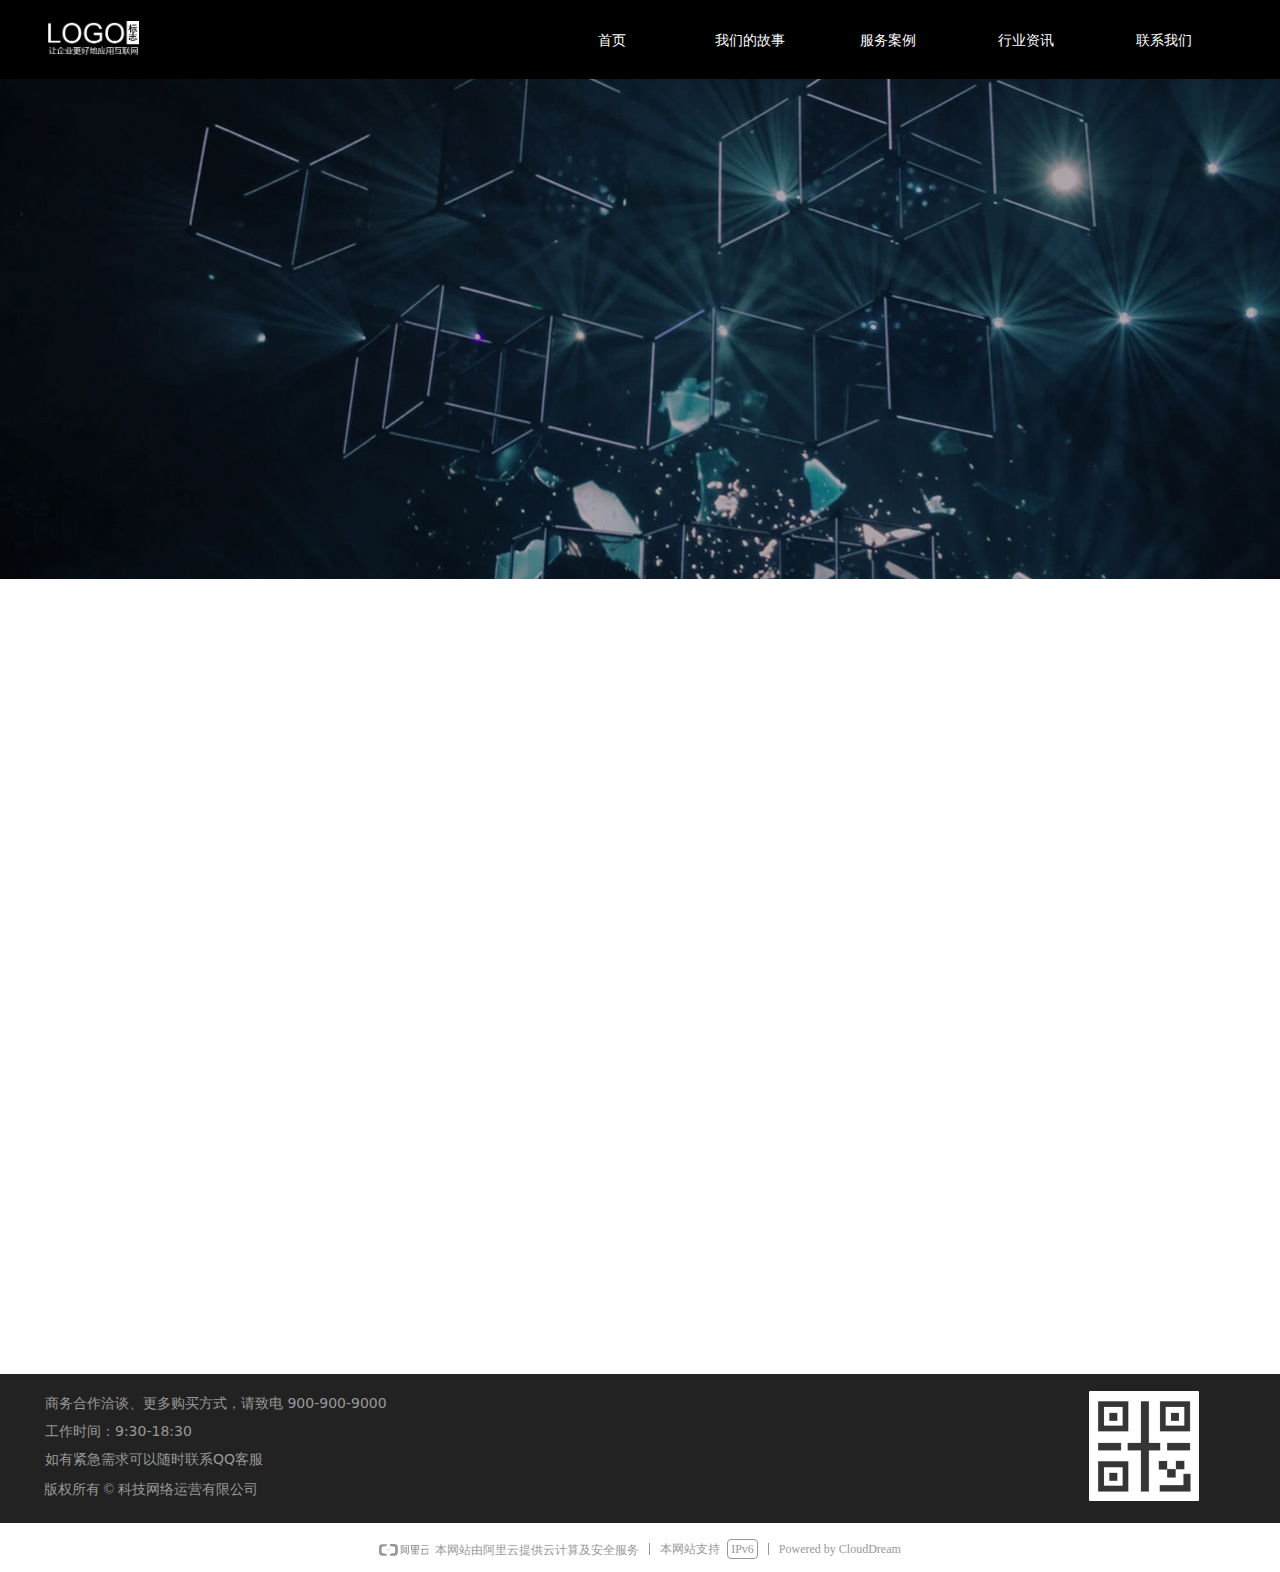
==== index.html @ 2b84d8d1 "first" ====
<!DOCTYPE html>

<html class="smart-design-mode">
<head>


        <meta name="viewport" content="width=device-width, initial-scale=1.0, maximum-scale=1" />

    <meta http-equiv="Content-Type" content="text/html; charset=utf-8" />
    <meta name="description" />
    <meta name="keywords" />
    <meta name="renderer" content="webkit" />
    <meta name="applicable-device" content="pc" />
    <meta http-equiv="Cache-Control" content="no-transform" />
    <title>行业资讯-企业官网</title>
    <link rel="icon" href="./Content/images/favicon.ico"/><link rel="shortcut icon" href="./Content/images/favicon.ico"/><link rel="bookmark" href="./Content/images/favicon.ico"/>
    <link href="./Designer/Content/bottom/pcstyle.css" rel="stylesheet" type="text/css"/>
    <link href="./Content/public/css/reset.css" rel="stylesheet" type="text/css"/>
    <link href="./static/iconfont/1.0.0/iconfont.css" rel="stylesheet" type="text/css"/>
    <link href="./static/iconfont/designer/iconfont.css" rel="stylesheet" type="text/css"/>
    <link href="./static/iconfont/companyinfo/iconfont.css" rel="stylesheet" type="text/css"/>
    <link href="./Designer/Content/base/css/pager.css" rel="stylesheet" type="text/css"/>
    <link href="./Designer/Content/base/css/hover-effects.css" rel="stylesheet" type="text/css"/>
    <link href="./Designer/Content/base/css/antChain.css" rel="stylesheet" type="text/css"/>


    <link href="./Designer/Content/base/css/279912_Pc_zh-CN.css" rel="stylesheet" />
    <script src="./Scripts/JQuery/jquery-3.6.3.min.js" type="text/javascript"></script>
    <script src="./Designer/Scripts/jquery.lazyload.min.js" type="text/javascript"></script>
    <script src="./Designer/Scripts/smart.animation.min.js" type="text/javascript"></script>
    <script src="./Designer/Content/Designer-panel/js/kino.razor.min.js" type="text/javascript"></script>
    <script src="./Scripts/common.min.js" type="text/javascript"></script>
    <script src="./Administration/Scripts/admin.validator.min.js" type="text/javascript"></script>
    <script src="./Administration/Content/plugins/cookie/jquery.cookie.js" type="text/javascript"></script>

    <script type='text/javascript' id='jssor-all' src='./Designer/Scripts/jssor.slider-22.2.16-all.min.js' ></script>
    <script type='text/javascript' id='slideshown' src='./Designer/Scripts/slideshow.js' ></script>
    <script type='text/javascript' id='jqueryzoom' src='./Designer/Scripts/jquery.jqueryzoom.js' ></script>
    <script type='text/javascript' id='jqPaginator' src='./Scripts/statics/js/jqPaginator.min.js' ></script>
    
    <script type="text/javascript">
        $.ajaxSetup({
            cache: false,
            beforeSend: function (jqXHR, settings) {
                settings.data = settings.data && settings.data.length > 0 ? (settings.data + "&") : "";
                settings.data = settings.data + "__RequestVerificationToken=" + $('input[name="__RequestVerificationToken"]').val();
                return true;
            }
        });
    </script>
</head>
<body id="smart-body" area="main">

    <input type="hidden" id="pageinfo"
           value="279912"
           data-type="1"
           data-device="Pc"
           data-entityid="279912" />
    <input id="txtDeviceSwitchEnabled" value="show" type="hidden" />

    <script type="text/javascript">
        $(function() {

        if (""=="True") {
        $('#mainContentWrapper').addClass('translate');
        $('#antChainWrap').fadeIn(500);

        $('#closeAntChain').off('click').on('click', function(){
        $('#antChainWrap').fadeOut('slow',function(){
        $('#mainContentWrapper').removeClass('translate');
        });
        $(document).off("scroll",isWatchScroll);

        });
        $('#showQrcodeBtn').off('click').on('click', function(){
        $('#qrCodeWrappper').toggleClass('qrCodeShow');
        });
        $(document).scroll(isWatchScroll)
        }


        function isWatchScroll(){
        var scroH = $(document).scrollTop();
        if(scroH >= 80) {
        $('#mainContentWrapper').removeClass('translate');
        } else {
        $('#mainContentWrapper').addClass('translate');
        }
        }


        })
    </script>

<link href="./Designer/Content/Language/Chinese/css/view.css" rel="stylesheet" type="text/css"/>
<div class="m-deviceSwitch" style="display: none;">
    <ul class="m-switch-ul f-clearfix">
        <li class="m-switch-item" data-device="Pc">
            <a href="javascript:void(0)" class="m-switch-link"><i class="icon icon-pc-black"></i></a>
            <div class="lzprompt-plan" style="margin-left: -28px;"><span class="lzprompt-txt">点击预览PC版</span><span class="lzprompt-point lzprompt-point-bottom"></span></div>
        </li>
        <li class="m-switch-item" data-device="Mobile">
            <a href="javascript:void(0)" class="m-switch-link"><i class="icon icon-mobile-black"></i></a>
            <div class="lzprompt-plan" style="margin-left: -32px;"><span class="lzprompt-txt">点击预览手机版</span><span class="lzprompt-point lzprompt-point-bottom"></span></div>
        </li>
    </ul>
</div>
<input type="hidden" id="secUrl" />

<script type="text/javascript">
    function initialDeviceSwitch() {
        try {

            $(".m-deviceSwitch").find("li[data-device=Pc]").removeClass("active").find("a").removeClass("z-current");
            $(".m-deviceSwitch").find("li[data-device=Mobile]").removeClass("active").find("a").removeClass("z-current");

            var pageinfo = $("#pageinfo");
            var l = window.location;
            if (pageinfo.length == 0 && window.frames.length > 0) {
                pageinfo = $(window.frames[0].document).find("#pageinfo");
                l = window.frames[0].document.location;


            }
            $(".m-deviceSwitch").show();
            if (pageinfo.length == 0) {
                $(".m-deviceSwitch").hide();
                return;
            }
            $("#secUrl").attr("data-host", l.host).attr("data-pathname", l.pathname).attr("data-search", l.search).attr("data-hash", l.hash);
            var pagedevice = pageinfo.attr("data-device");
            $(".m-deviceSwitch").find("li[data-device=" + pagedevice + "]").addClass("active").find("a").addClass("z-current");
            $(".m-deviceSwitch").find("li").not(".active").click(function () {
                var secUrl = $("#secUrl");
                var pathname = secUrl.attr("data-pathname");
                var search = secUrl.attr("data-search");
                var hash = secUrl.attr("data-hash");
                var npagedevice = $(this).attr("data-device");
                var flag = "yibu_IsMobileDevice=true";
                var mobileUrl = "";
                if (npagedevice == "Pc") {
                    mobileUrl = mobileUrl + pathname + search.replace("deviceModel=mobile", "deviceModel=pc") + hash;
                    mobileUrl = mobileUrl.replace("&" + flag, "").replace("?" + flag, "");
                } else if (npagedevice == "Mobile") {
                    var toUrl = pathname + search.replace("deviceModel=pc", "deviceModel=mobile") + hash;
                    toUrl = toUrl.replace("&" + flag, "").replace("?" + flag, "");
                    //if (toUrl.indexOf("?") === -1) {
                    //    toUrl += "?" + flag;
                    //}
                    //else {
                    //    toUrl += "&" + flag;
                    //}

                    mobileUrl = mobileUrl + "/Runtime/MobileContainer?url=" + encodeURIComponent(toUrl) + "&" + flag;
                }
                $.ajax({
                    cache: false,
                    url: "/Common/ChangeRunTimeDeviceMode",
                    type: "post",
                    data: { type: "Pc" },
                    dataType: "json",
                    success: function (result) {
                        if (result.IsSuccess) {
                            window.top.location.href = mobileUrl;
                        }
                    },
                    error: function () { }
                });
            });
        }
        catch (e) {
            $(".m-deviceSwitch").find("li[data-device=Mobile]").addClass("active").find("a").addClass("z-current");
        }
    }
    $(function () {
        if ($("#prevMainFrame").length > 0) {
            $("#prevMainFrame").load(initialDeviceSwitch);
        } else {
            initialDeviceSwitch();
        }
    });
</script>                <style>
                /*不可直接引用bootstarp,否则会对页面样式有影响*/
                .alert {
                    padding: 15px;
                    margin-bottom: 20px;
                    border: 1px solid transparent;
                    border-radius: 4px
                }

                .alert-info {
                    color: #31708f;
                    background-color: #d9edf7;
                    border-color: #bce8f1
                }

                .alert-dismissable, .alert-dismissible {
                    padding-right: 35px
                }

                    .alert-dismissable .close, .alert-dismissible .close {
                        position: relative;
                        top: -5px;
                        right: -21px;
                        color: inherit
                    }

                button.close {
                    -webkit-appearance: none;
                    padding: 0;
                    cursor: pointer;
                    background: 0 0;
                    border: 0
                }

                .close {
                    float: right;
                    font-size: 21px;
                    font-weight: 700;
                    line-height: 1;
                    color: #000;
                    text-shadow: 0 1px 0 #fff;
                    filter: alpha(opacity=20);
                    opacity: .2
                }
            </style>
<script src="./Designer/Content/js/bootstrap.min.js" type="text/javascript"></script>            <div id="deadlineTips" class="alert alert-info alert-dismissible" style="margin-bottom: 0px; display: none; z-index: 2147483647; position: absolute; left: 0; right:0;" role="alert">
                <button type="button" class="close" data-dismiss="alert" aria-label="Close" onclick="sessionStorage.setItem('_ptk_','true')"><span aria-hidden="true">&times;</span></button>
                        <span style="text-align: center; display: block; ">分享给他人？请复制当前浏览器地址分享给他人，他人浏览需进行安全验证，验证方式为您的手机号，请在<b>网站后台</b>进行<b>扫码关注绑定手机号</b>用以安全验证</span>
            </div>
<script>
    var token = "";

            function FixHref() {
                        $(function () {
            $("a[href]").each(function (a, b) {
                if (b.href.indexOf(location.host) !== -1 && b.href.indexOf("_ptk=") === -1) {
                    //此处不能直接用b.href,否则会带上域名,导致导航条选中态异常
                    var aHref = $(b).attr("href");
                    var index = aHref.indexOf('#');
                    if (index !== -1) {
                        if (index === 0) {
                            return;
                        }
                        else {
                        var href = aHref .substr(0, index);
                        aHref = href + (href.indexOf('?') === -1 ? "?" : "&") + "_ptk=" + token  + aHref .substr(index);
                        }
                    }
                    else {
                        aHref = aHref + (aHref.indexOf('?') === -1 ? "?" : "&") + "_ptk=" + token ;
                    }
                    $(b).attr("href", aHref);
               }
            });
            $("[data-url]").each(function (a, b) {
                var dataUrl = $(b).attr("data-url")||"";
                if (dataUrl.indexOf("http") !==0&& dataUrl .indexOf("_ptk=") === -1) {
                    var aHref = dataUrl;
                    var index = aHref.indexOf('#');
                    if (index !== -1) {
                        if (index === 0) {
                            return;
                        }
                        else { 
                        var href = aHref.substr(0, index);
                        aHref = href + (href.indexOf('?') === -1 ? "?" : "&") + "_ptk=" + token + aHref .substr(index);
                        }
                    }
                    else {
                        aHref = aHref + (aHref.indexOf('?') === -1 ? "?" : "&") + "_ptk=" + token ;
                    }
                    $(b).attr("data-url", aHref);
               }
            });
        });
    }

    function InIframe() {
        try {
            return window.self !== window.top;
        } catch (e) {
            return true;
        }
    }

    function ShowTips() {
        var val = sessionStorage.getItem("_ptk_");
        if (!val && !InIframe()) {
         $("#deadlineTips").show();
        }
    }
    if (token) {
        FixHref();
        ShowTips();
    }
</script>


    <div id="mainContentWrapper" style="background-color: transparent; background-image: none; background-repeat: no-repeat;background-position:0 0; background:-moz-linear-gradient(top, none, none);background:-webkit-gradient(linear, left top, left bottom, from(none), to(none));background:-o-linear-gradient(top, none, none);background:-ms-linear-gradient(top, none, none);background:linear-gradient(top, none, none);;
     position: relative; width: 100%;min-width:1200px;background-size: auto;" bgScroll="none">
    <div style="background-color: rgb(0, 0, 0); background-image: none; background-repeat: no-repeat;background-position:0 0; background:-moz-linear-gradient(top, none, none);background:-webkit-gradient(linear, left top, left bottom, from(none), to(none));background:-o-linear-gradient(top, none, none);background:-ms-linear-gradient(top, none, none);background:linear-gradient(top, none, none);;
         position: relative; width: 100%;min-width:1200px;background-size: auto;" bgScroll="none">
        <div class=" header" cpid="30459" id="smv_Area0" style="width: 1200px; height: 79px;  position: relative; margin: 0 auto">
            <div id="smv_tem_69_59" ctype="banner"  class="esmartMargin smartAbs " cpid="30459" cstyle="Style1" ccolor="Item0" areaId="Area0" isContainer="True" pvid="" tareaId="Area0"  re-direction="y" daxis="Y" isdeletable="True" style="height: 80px; width: 100%; left: 0px; top: 0px;z-index:2;"><div class="yibuFrameContent tem_69_59  banner_Style1  " style="overflow:visible;;" ><div class="fullcolumn-inner smAreaC" id="smc_Area0" cid="tem_69_59" style="width:1200px">
    <div id="smv_tem_70_26" ctype="logoimage"  class="esmartMargin smartAbs " cpid="30459" cstyle="Style1" ccolor="Item0" areaId="Area0" isContainer="False" pvid="tem_69_59" tareaId="Area0"  re-direction="all" daxis="All" isdeletable="True" style="height: 34px; width: 91px; left: 8px; top: 21px;z-index:2;"><div class="yibuFrameContent tem_70_26  logoimage_Style1  " style="overflow:visible;;" >
<div class="w-image-box" data-fillType="0" id="div_tem_70_26">
    <a target="_self" href="/sy">
        <img src="./contents/sitefiles2053/10265622/images/-54131.png" alt="" title="" id="img_smv_tem_70_26" style="width: 91px; height:34px;">
    </a>
</div>

<script type="text/javascript">
    $(function () {
        InitImageSmv("tem_70_26", "91", "34", "0");
    });
</script>

</div></div><div id="smv_tem_71_10" ctype="nav"  class="esmartMargin smartAbs " cpid="30459" cstyle="Style4" ccolor="Item0" areaId="Area0" isContainer="False" pvid="tem_69_59" tareaId="Area0"  re-direction="all" daxis="All" isdeletable="True" style="height: 80px; width: 690px; left: 503px; top: 0px;z-index:3;"><div class="yibuFrameContent tem_71_10  nav_Style4  " style="overflow:visible;;" ><div id="nav_tem_71_10" class="nav_pc_t_4">
    <ul class="w-nav" navstyle="style4">
            <li class="sliding-box" style="height:80px;left:-0px;top:-0px">
                <div class="sliding" style="height:80px;width:20%"></div>
            </li>
                <li class="w-nav-inner" style="height:80px;line-height:80px;width:20%;">
                    <div class="w-nav-item">
                        <a href="/sy" target="_self" class="w-nav-item-link">
                            <span class="mw-iconfont"></span>
                            <span class="w-link-txt">首页</span>
                        </a>
                    </div>
                </li>
                <li class="w-nav-inner" style="height:80px;line-height:80px;width:20%;">
                    <div class="w-nav-item">
                        <a href="/wmdgs" target="_self" class="w-nav-item-link">
                            <span class="mw-iconfont"></span>
                            <span class="w-link-txt">我们的故事</span>
                        </a>
                    </div>
                </li>
                <li class="w-nav-inner" style="height:80px;line-height:80px;width:20%;">
                    <div class="w-nav-item">
                        <a href="/fwal" target="_self" class="w-nav-item-link">
                            <span class="mw-iconfont"></span>
                            <span class="w-link-txt">服务案例</span>
                        </a>
                    </div>
                </li>
                <li class="w-nav-inner" style="height:80px;line-height:80px;width:20%;">
                    <div class="w-nav-item">
                        <a href="/hyzx" target="_self" class="w-nav-item-link">
                            <span class="mw-iconfont"></span>
                            <span class="w-link-txt">行业资讯</span>
                        </a>
                    </div>
                </li>
                <li class="w-nav-inner" style="height:80px;line-height:80px;width:20%;">
                    <div class="w-nav-item">
                        <a href="/lxwm" target="_self" class="w-nav-item-link">
                            <span class="mw-iconfont"></span>
                            <span class="w-link-txt">联系我们</span>
                        </a>
                    </div>
                </li>


    </ul>
</div>
<script>
    $(function () {
        $('#nav_tem_71_10').find('.w-subnav').hide();
        var $this, item, itemAll, itemW, goTo;
        var tem_71_10_hasCurrent = false;
        $('#nav_tem_71_10').off('mouseenter').on('mouseenter', '.w-nav-inner', function () {
            if ($(this).children().hasClass("current")) {
               tem_71_10_hasCurrent = true;
                $(this).children().removeClass("current");
            }
            itemAll = $('#nav_tem_71_10').find('.w-subnav');
            $this = $(this);
            item = $this.find('.w-subnav');
            index = $this.index() - 1;
            itemW = $this.width();
            goTo = itemW * index;
            item.slideDown();
            flag = false;
            $('#nav_tem_71_10').find('.sliding').hide().show().stop().animate({
                left: goTo
            }, 200, 'linear');
        }).off('mouseleave').on('mouseleave', '.w-nav-inner', function () {
            if (tem_71_10_hasCurrent == true) {
               tem_71_10_hasCurrent = false;
                $(this).children().addClass("current");
            }
            item = $(this).find('.w-subnav');
            item.stop().slideUp();
            $('#nav_tem_71_10').find('.sliding').stop().fadeOut(200);
        });
        SetNavSelectedStyle('nav_tem_71_10');//选中当前导航
    });
</script></div></div></div>
<div id="bannerWrap_tem_69_59" class="fullcolumn-outer" style="position: absolute; top: 0; bottom: 0;">
</div>

<script type="text/javascript">

    $(function () {
        var resize = function () {
            $("#smv_tem_69_59 >.yibuFrameContent>.fullcolumn-inner").width($("#smv_tem_69_59").parent().width());
            $('#bannerWrap_tem_69_59').fullScreen(function (t) {
                if (VisitFromMobile()) {
                    t.css("min-width", t.parent().width())
                }
            });
        }
        if (typeof (LayoutConverter) !== "undefined") {
            LayoutConverter.CtrlJsVariableList.push({
                CtrlId: "tem_69_59",
                ResizeFunc: resize,
            });
        } else {
            $(window).resize(function (e) {
                if (e.target == this) {
                    resize();
                }
            });
        }

        resize();
    });
</script>
</div></div>
        </div>
    </div>
    <div class="main-layout-wrapper" id="smv_AreaMainWrapper" style="background-color: transparent; background-image: none;
         background-repeat: no-repeat;background-position:0 0; background:-moz-linear-gradient(top, none, none);background:-webkit-gradient(linear, left top, left bottom, from(none), to(none));background:-o-linear-gradient(top, none, none);background:-ms-linear-gradient(top, none, none);background:linear-gradient(top, none, none);;background-size: auto;"
         bgScroll="none">
        <div class="main-layout" id="tem-main-layout11" style="width: 100%;">
            <div style="display: none">
                
            </div>
            <div class="" id="smv_MainContent" rel="mainContentWrapper" style="width: 100%; min-height: 300px; position: relative; ">
                
                <div class="smvWrapper"  style="min-width:1200px;  position: relative; background-color: transparent; background-image: none; background-repeat: no-repeat; background:-moz-linear-gradient(top, none, none);background:-webkit-gradient(linear, left top, left bottom, from(none), to(none));background:-o-linear-gradient(top, none, none);background:-ms-linear-gradient(top, none, none);background:linear-gradient(top, none, none);;background-position:0 0;background-size:auto;" bgScroll="none"><div class="smvContainer" id="smv_Main" cpid="279912" style="min-height:400px;width:1200px;height:1295px;  position: relative; "><div id="smv_con_1_10" ctype="slideset"  class="esmartMargin smartAbs " cpid="279912" cstyle="Style1" ccolor="Item0" areaId="" isContainer="True" pvid="" tareaId=""  re-direction="y" daxis="Y" isdeletable="True" style="height: 500px; width: 100%; left: 0px; top: 0px;z-index:0;"><div class="yibuFrameContent con_1_10  slideset_Style1  " style="overflow:visible;;" >
<!--w-slide-->
<div id="lider_smv_con_1_10_wrapper">
    <div class="w-slide" id="slider_smv_con_1_10">
        <div class="w-slide-inner" data-u="slides">

                <div class="content-box" data-area="Area0">
                    <div id="smc_Area0" cid="con_1_10" class="smAreaC slideset_AreaC">
                        <div id="smv_con_8_40" ctype="area" smanim='{"delay":0.75,"duration":0.75,"direction":"","animationName":"zoomIn","infinite":"1"}'  class="esmartMargin smartAbs animated" cpid="279912" cstyle="Style1" ccolor="Item0" areaId="Area0" isContainer="True" pvid="con_1_10" tareaId=""  re-direction="all" daxis="All" isdeletable="True" style="height: 178px; width: 589px; left: 305px; top: 189px;z-index:2;"><div class="yibuFrameContent con_8_40  area_Style1  " style="overflow:visible;;" ><div class="w-container" data-effect-name="enterTop">
    <div class="smAreaC" id="smc_Area0" cid="con_8_40">
        <div id="smv_con_11_28" ctype="text"  class="esmartMargin smartAbs " cpid="279912" cstyle="Style1" ccolor="Item0" areaId="Area0" isContainer="False" pvid="con_8_40" tareaId=""  re-direction="all" daxis="All" isdeletable="True" style="height: 39px; width: 360px; left: 114px; top: 61px;z-index:4;"><div class="yibuFrameContent con_11_28  text_Style1  " style="overflow:hidden;;" ><div id='txt_con_11_28' style="height: 100%;">
    <div class="editableContent" id="txtc_con_11_28" style="height: 100%; word-wrap:break-word;">
        <p style="text-align:center"><span style="color:#ffffff"><strong><span style="font-size:34px"><span style="font-family:Source Han Sans,Geneva,sans-serif">行业资讯</span></span></strong></span></p>

    </div>
</div>

<script>
    var tables = $(' #smv_con_11_28').find('table')
    for (var i = 0; i < tables.length; i++) {
        var tab = tables[i]
        var borderWidth = $(tab).attr('border')
        if (borderWidth <= 0 || !borderWidth) {
            console.log(tab)
            $(tab).addClass('hidden-border')
            $(tab).children("tbody").children("tr").children("td").addClass('hidden-border')
            $(tab).children("tbody").children("tr").children("th").addClass('hidden-border')
            $(tab).children("thead").children("tr").children("td").addClass('hidden-border')
            $(tab).children("thead").children("tr").children("th").addClass('hidden-border')
            $(tab).children("tfoot").children("tr").children("td").addClass('hidden-border')
            $(tab).children("tfoot").children("tr").children("th").addClass('hidden-border')
        }
    }
</script></div></div><div id="smv_con_12_32" ctype="text"  class="esmartMargin smartAbs " cpid="279912" cstyle="Style1" ccolor="Item4" areaId="Area0" isContainer="False" pvid="con_8_40" tareaId=""  re-direction="all" daxis="All" isdeletable="True" style="height: 35px; width: 464px; left: 62px; top: 108px;z-index:5;"><div class="yibuFrameContent con_12_32  text_Style1  " style="overflow:hidden;;" ><div id='txt_con_12_32' style="height: 100%;">
    <div class="editableContent" id="txtc_con_12_32" style="height: 100%; word-wrap:break-word;">
        <p style="text-align:center"><span style="letter-spacing:6px"><span style="font-family:Arial Black"><span style="color:#ffffff"><span style="font-size:14px">INDU</span></span><span style="color:#00ffc0"><span style="font-size:14px">S</span></span><span style="color:#ffffff"><span style="font-size:14px">TRY INFOR</span></span><span style="color:#00ffc0"><span style="font-size:14px">M</span></span><span style="color:#ffffff"><span style="font-size:14px">ATION</span></span></span></span></p>

    </div>
</div>

<script>
    var tables = $(' #smv_con_12_32').find('table')
    for (var i = 0; i < tables.length; i++) {
        var tab = tables[i]
        var borderWidth = $(tab).attr('border')
        if (borderWidth <= 0 || !borderWidth) {
            console.log(tab)
            $(tab).addClass('hidden-border')
            $(tab).children("tbody").children("tr").children("td").addClass('hidden-border')
            $(tab).children("tbody").children("tr").children("th").addClass('hidden-border')
            $(tab).children("thead").children("tr").children("td").addClass('hidden-border')
            $(tab).children("thead").children("tr").children("th").addClass('hidden-border')
            $(tab).children("tfoot").children("tr").children("td").addClass('hidden-border')
            $(tab).children("tfoot").children("tr").children("th").addClass('hidden-border')
        }
    }
</script></div></div>    </div>
</div></div></div>                    </div>
                    <div class="content-box-inner" style="background-image:url(./contents/sitefiles2046/10234629/images/-48589.jpg);background-position:50% 50%;background-repeat:cover;background-size:cover;background-color:#ffffff;opacity:1"></div>

                </div>
        </div>
        <!-- Bullet Navigator -->
        <div data-u="navigator" class="w-slide-btn-box  f-hide " data-autocenter="1">
            <!-- bullet navigator item prototype -->
            <div class="w-slide-btn" data-u="prototype"></div>
        </div>

        <!-- 1Arrow Navigator -->
        <span data-u="arrowleft" class="w-slide-arrowl  slideArrow  f-hide  " data-autocenter="2" id="left_con_1_10">
            <i class="w-itemicon mw-iconfont">&#xb133;</i>
        </span>
        <span data-u="arrowright" class="w-slide-arrowr slideArrow  f-hide " data-autocenter="2" id="right_con_1_10">
            <i class="w-itemicon mw-iconfont">&#xb132;</i>
        </span>
    </div>
</div>

<!--/w-slide-->
<script type="text/javascript">
       var jssorCache_con_1_10  = {
            CtrlId:"con_1_10",
            SliderId: "slider_smv_con_1_10",
           Html:$("#slider_smv_con_1_10")[0].outerHTML,
    };
    var slide_con_1_10;
        var slideAnimation_con_1_10 =  function (slideIndex, fromIndex) {
            var $slideWrapper = $("#slider_smv_con_1_10 .w-slide-inner:last");
            var $fromSlide = $slideWrapper.find(".content-box:eq(" + fromIndex + ")");
            var $curSlide = $slideWrapper.find(".content-box:eq(" + slideIndex + ")");
            var $nextSlide = $slideWrapper.find(".content-box:eq(" + (slideIndex+1) + ")");
            $("#smv_con_1_10").attr("selectArea", $curSlide.attr("data-area"));

            $slideWrapper.find(".animated").smanimate("stop");
            $fromSlide.find(".animated").smanimate("stop");
            $curSlide.find(".animated").smanimate("stop");
            $nextSlide.find(".animated").smanimate("stop");
            $("#switch_con_1_10 .page").html(slideIndex + 1);
           // debugger
            $curSlide.find(".animated").smanimate("replay");
            return false;
        }
    con_1_10_page = 1;
    con_1_10_sliderset3_init = function () {
        var jssor_1_options_con_1_10 = {
            $AutoPlay: "False"=="True"?false:"on" == "on",//自动播放
            $PlayOrientation: 1,//2为向上滑，1为向左滑
            $Loop: 1,//循环
            $Idle: parseInt("4000"),//切换间隔
            $SlideDuration: "1000",//延时
            $SlideEasing: $Jease$.$OutQuint,
            
             $SlideshowOptions: {
                $Class: $JssorSlideshowRunner$,
                $Transitions: GetSlideAnimation("3", "1000"),
                $TransitionsOrder: 1
            },
            
            $ArrowNavigatorOptions: {
                $Class: $JssorArrowNavigator$
            },
            $BulletNavigatorOptions: {
                $Class: $JssorBulletNavigator$,
                $ActionMode: "1"
            }
        };

        //初始化幻灯
        var slide = slide_con_1_10 = new $JssorSlider$("slider_smv_con_1_10", jssor_1_options_con_1_10);
        if (typeof (LayoutConverter) !== "undefined") {
            jssorCache_con_1_10 .JssorOpt= jssor_1_options_con_1_10,
            jssorCache_con_1_10 .Jssor = slide;
        }
        $('#smv_con_1_10').data('jssor_slide', slide);

        //resize游览器的时候触发自动缩放幻灯秀
        //幻灯栏目自动或手动切换时触发的事件
        slide.$On($JssorSlider$.$EVT_PARK,slideAnimation_con_1_10);
        //切换栏点击事件
        $("#switch_con_1_10 .left").unbind("click").click(function () {
            if(con_1_10_page==1){
                con_1_10_page =1;
            } else {
                con_1_10_page = con_1_10_page - 1;
            }
            $("#switch_con_1_10 .page").html(con_1_10_page);
            slide.$Prev();
            return false;
        });
        $("#switch_con_1_10 .right").unbind("click").click(function () {
            if(con_1_10_page==1){
                con_1_10_page = 1;
        } else {
        con_1_10_page = con_1_10_page + 1;
    }
    $("#switch_con_1_10 .page").html(con_1_10_page);
    slide.$Next();
    return false;
    });
    };


    $(function () {

        var jssorCopyTmp = document.getElementById('slider_smv_con_1_10').cloneNode(true);

        var $jssorIntt = function (skipInit) {

            //获取幻灯显示动画类型
            var $this = $('#slider_smv_con_1_10');
            var dh = $(document).height();
            var wh = $(window).height();
            var ww = $(window).width();
            var width = 1000;
            //区分页头、页尾、内容区宽度
            if ($this.parents(".header").length > 0 ) {
                width = $this.parents(".header").width();
            } else if ($this.parents(".footer").length > 0 ){
                width = $this.parents(".footer").width();
            } else {
                width = $this.parents(".smvContainer").width();
            }

            if (ww > width) {
                var left = parseInt((ww - width) * 10 / 2) / 10;
                $this.css({ 'left': -left, 'width': ww });
            } else {
                $this.css({ 'left': 0, 'width': ww });
            }

            //解决手机端预览PC端幻灯秀时不通栏问题
            if (VisitFromMobile() && typeof (LayoutConverter) === "undefined") {
                $this.css("min-width", width);
                setTimeout(function () {
                    var boxleft = (width - 330) / 2;
                    $this.find(".w-slide-btn-box").css("left", boxleft + "px");
                }, 300);
            }
            $this.children().not(".slideArrow").css({ "width": $this.width() });

            if (!skipInit) {
                con_1_10_sliderset3_init();
            }


            var areaId = $("#smv_con_1_10").attr("tareaid");
            if(areaId==""){
                var mainWidth = $("#smv_Main").width();
                $("#smv_con_1_10 .slideset_AreaC").css({"width":mainWidth+"px","position":"relative","margin":"0 auto"});
            }else{
                var controlWidth = $("#smv_con_1_10").width();
                $("#smv_con_1_10 .slideset_AreaC").css({"width":controlWidth+"px","position":"relative","margin":"0 auto"});
            }
            $("#smv_con_1_10").attr("selectArea", "Area0");

            var arrowHeight = $('#slider_smv_con_1_10 .w-slide-arrowl').eq(-1).outerHeight();
            var arrowTop = (18 - arrowHeight) / 2;
            $('#slider_smv_con_1_10 .w-slide-arrowl').eq(-1).css('top', arrowTop);
            $('#slider_smv_con_1_10 .w-slide-arrowr').eq(-1).css('top', arrowTop);
        }
        $jssorIntt();

            
        var ctime = null;

        function ScaleSlider() {
            slide_con_1_10.$Off($JssorSlider$.$EVT_PARK,slideAnimation_con_1_10);
            if (ctime) {
                clearTimeout(ctime);
                ctime = null;
            }
            ctime = setTimeout(function () {
                var inst = $('#slider_smv_con_1_10');
                     var orginWidth = inst.width();
                     if (orginWidth == $(window).width()) return;
                    var inst_parent = inst.parent();
                    inst.remove()
                     inst_parent.append(jssorCopyTmp.cloneNode(true));

                inst_parent.find('.animated').smanimate().stop();
                     //$('.smartRecpt').smrecompute()

                $jssorIntt();
                ctime = null;
            }, 200);

        }
        if (typeof (LayoutConverter) === "undefined") {
            $Jssor$.$CancelEvent(window, "resize", ScaleSlider);
            $Jssor$.$AddEvent(window, "resize", ScaleSlider);
        }
        
          if (typeof (LayoutConverter) !== "undefined") {
            jssorCache_con_1_10 .ResizeFunc = $jssorIntt;
            LayoutConverter.CtrlJsVariableList.push(jssorCache_con_1_10 );
        }

    });
</script>
</div></div><div id="smv_con_45_20" ctype="banner"  class="esmartMargin smartAbs " cpid="279912" cstyle="Style1" ccolor="Item0" areaId="" isContainer="True" pvid="" tareaId=""  re-direction="y" daxis="Y" isdeletable="True" style="height: 793px; width: 100%; left: 0px; top: 500px;z-index:9;"><div class="yibuFrameContent con_45_20  banner_Style1  " style="overflow:visible;;" ><div class="fullcolumn-inner smAreaC" id="smc_Area0" cid="con_45_20" style="width:1200px">
    <div id="smv_con_47_40" ctype="listnews" smanim='{"delay":0.75,"duration":0.75,"direction":"Up","animationName":"slideIn","infinite":"1"}'  class="esmartMargin smartAbs animated" cpid="279912" cstyle="Style4" ccolor="Item0" areaId="Area0" isContainer="False" pvid="con_45_20" tareaId=""  re-direction="all" daxis="All" isdeletable="True" style="height: 741px; width: 1126px; left: 37px; top: 39px;z-index:17;"><div class="yibuFrameContent con_47_40  listnews_Style4  " style="overflow:visible;;" >    <div class="w-list xn-resize">
        <ul class="w-list-ul " id="ulList_con_47_40"
            data-title-autolines="1"
            data-desc-autolines="1">
                <li class="w-list-item f-clearfix">
                    <div class="w-list-pic">
                        <a href="/newsinfo/-9491.html" target="_self" class="w-list-piclink">
                            <img class="w-listpic-in" src="./contents/sitefiles2053/10265622/images/-54133.jpg" />
                        </a>
                    </div>
                    <div class="w-list-r">
                        <div class="w-list-r-in">
                            <h3 class="w-list-title">
                                <a href="/newsinfo/-9491.html" target="_self" class="w-list-titlelink">机器人</a>
                            </h3>
                            <p class="w-list-desc ">机器人是一种自动化的机器，所不同的是这种机器具备一些与人或生物相似的智能能力，如感知能力、规划能力、动作能力和协同能力，是一种具有高度灵活性的自动化机器。</p>
                            <div class="w-list-bottom clearfix ">
                                <span class="w-list-viewnum w-hide"><i class="w-list-viewicon mw-iconfont">&#xb136;</i><span class="AR" data-dt="nvc" data-v="-9491">0</span></span>
                                <span class="w-list-date ">2022-01-11</span>
                            </div>
                        </div>
                    </div>
                </li>
                <li class="w-list-item f-clearfix">
                    <div class="w-list-pic">
                        <a href="/newsinfo/-9488.html" target="_self" class="w-list-piclink">
                            <img class="w-listpic-in" src="./contents/sitefiles2053/10265622/images/-54134.jpg" />
                        </a>
                    </div>
                    <div class="w-list-r">
                        <div class="w-list-r-in">
                            <h3 class="w-list-title">
                                <a href="/newsinfo/-9488.html" target="_self" class="w-list-titlelink">无人驾驶飞机</a>
                            </h3>
                            <p class="w-list-desc ">无人驾驶飞机简称“无人机”，英文缩写为“UAV”，是利用无线电遥控设备和自备的程序控制装置操纵的不载人飞机，或者由车载计算机完全地或间歇地自主地操作。</p>
                            <div class="w-list-bottom clearfix ">
                                <span class="w-list-viewnum w-hide"><i class="w-list-viewicon mw-iconfont">&#xb136;</i><span class="AR" data-dt="nvc" data-v="-9488">0</span></span>
                                <span class="w-list-date ">2022-01-11</span>
                            </div>
                        </div>
                    </div>
                </li>
                <li class="w-list-item f-clearfix">
                    <div class="w-list-pic">
                        <a href="/newsinfo/-9489.html" target="_self" class="w-list-piclink">
                            <img class="w-listpic-in" src="./contents/sitefiles2053/10265622/images/-54328.jpg" />
                        </a>
                    </div>
                    <div class="w-list-r">
                        <div class="w-list-r-in">
                            <h3 class="w-list-title">
                                <a href="/newsinfo/-9489.html" target="_self" class="w-list-titlelink">机器人</a>
                            </h3>
                            <p class="w-list-desc ">机器人是一种自动化的机器，所不同的是这种机器具备一些与人或生物相似的智能能力，如感知能力、规划能力、动作能力和协同能力，是一种具有高度灵活性的自动化机器。</p>
                            <div class="w-list-bottom clearfix ">
                                <span class="w-list-viewnum w-hide"><i class="w-list-viewicon mw-iconfont">&#xb136;</i><span class="AR" data-dt="nvc" data-v="-9489">0</span></span>
                                <span class="w-list-date ">2022-01-11</span>
                            </div>
                        </div>
                    </div>
                </li>
                <li class="w-list-item f-clearfix">
                    <div class="w-list-pic">
                        <a href="/newsinfo/-9485.html" target="_self" class="w-list-piclink">
                            <img class="w-listpic-in" src="./contents/sitefiles2053/10265622/images/-54135.jpg" />
                        </a>
                    </div>
                    <div class="w-list-r">
                        <div class="w-list-r-in">
                            <h3 class="w-list-title">
                                <a href="/newsinfo/-9485.html" target="_self" class="w-list-titlelink">无人驾驶飞机</a>
                            </h3>
                            <p class="w-list-desc ">无人驾驶飞机简称“无人机”，英文缩写为“UAV”，是利用无线电遥控设备和自备的程序控制装置操纵的不载人飞机，或者由车载计算机完全地或间歇地自主地操作。</p>
                            <div class="w-list-bottom clearfix ">
                                <span class="w-list-viewnum w-hide"><i class="w-list-viewicon mw-iconfont">&#xb136;</i><span class="AR" data-dt="nvc" data-v="-9485">0</span></span>
                                <span class="w-list-date ">2022-01-11</span>
                            </div>
                        </div>
                    </div>
                </li>
        </ul>
    </div>
    <script>
        var callback_con_47_40 = function() {
            var sv = $("#smv_con_47_40");
            var titlelines = parseInt(sv.find(".w-list-ul").attr("data-title-autolines"));
            var desclines = parseInt(sv.find(".w-list-ul").attr("data-desc-autolines"));
            var desc_line_height =sv.find(".w-list-desc").css("line-height");
            sv.find(".w-list-desc").css("max-height", parseInt(desc_line_height) * desclines);

            var titleItem = sv.find(".w-list-titlelink");
            var title_height = titleItem.css("height");
            sv.find(".w-list-item.w-list-nopic").css("min-height", parseInt(title_height));

            var title_line_height = titleItem.css("line-height");
            titleItem.css("max-height", parseInt(title_line_height) * titlelines);
            sv.find("img").cutFill();
        }
        callback_con_47_40();
    </script>
<div id='pager_con_47_40' jp-htmlid='con_47_40' class='xn-pager xn-resize'  jp-style='Style1_Item4' jp-color='4' jp-align='center' jp-enable='true' jp-device='pc'   jp-first='首页' jp-prev='上一页' jp-next='下一页' jp-last='尾页' jp-more='查看更多' jp-goto='跳转到' jp-go='GO'   jp-totalpages='3' jp-totalcounts='10' jp-pagesize='4' jp-currentpage='1' jp-vpage='5'   jp-listtype='news' jp-cid='0' jp-eid='' jp-datestyle='yyyy-MM-dd' jp-orderbyfield='createtime' jp-orderbytype='desc' jp-skey='' jp-templateid='0' jp-postdata='' jp-callback='callback_con_47_40' jp-es='false' jp-localload='0' ></div><script>$(function(){xnPager('pager_con_47_40');});</script>    <script type="text/template" id="listTemplate_con_47_40">
        <li class="w-list-item f-clearfix">
            <div class="w-list-pic">
                <a href="$data.LinkUrl" target="_self" class="w-list-piclink">
                    <img class="w-listpic-in" src="$data.PicUrl" />
                </a>
            </div>
            <div class="w-list-r">
                <div class="w-list-r-in">
                    <h3 class="w-list-title">
                        <a href="$data.LinkUrl" target="_self" class="w-list-titlelink">$data.Name</a>
                    </h3>
                    <p class="w-list-desc ">$data.Short</p>
                    <div class="w-list-bottom clearfix ">
                        <span class="w-list-viewnum w-hide"><i class="w-list-viewicon mw-iconfont">&#xb136;</i>$data.Hits</span>
                        <span class="w-list-date ">$data.QTime</span>
                    </div>
                </div>
            </div>
        </li>
    </script>
</div></div></div>
<div id="bannerWrap_con_45_20" class="fullcolumn-outer" style="position: absolute; top: 0; bottom: 0;">
</div>

<script type="text/javascript">

    $(function () {
        var resize = function () {
            $("#smv_con_45_20 >.yibuFrameContent>.fullcolumn-inner").width($("#smv_con_45_20").parent().width());
            $('#bannerWrap_con_45_20').fullScreen(function (t) {
                if (VisitFromMobile()) {
                    t.css("min-width", t.parent().width())
                }
            });
        }
        if (typeof (LayoutConverter) !== "undefined") {
            LayoutConverter.CtrlJsVariableList.push({
                CtrlId: "con_45_20",
                ResizeFunc: resize,
            });
        } else {
            $(window).resize(function (e) {
                if (e.target == this) {
                    resize();
                }
            });
        }

        resize();
    });
</script>
</div></div></div></div><input type='hidden' name='__RequestVerificationToken' id='token__RequestVerificationToken' value='iNHHRdVGsVcdg7aoSv5oTeEc4g8OaEkpuv7UQzZ-3Ja6zrMsNkHubkegg9FiKnZkEWDtB9-Z415EVmweeHDxsWsnq87vAyVnPrnl3y06QQs1' />
            </div>
        </div>
    </div>
    <div style="background-color: rgb(68, 68, 68); background-image: none; background-repeat: no-repeat;background-position:0 0; background:-moz-linear-gradient(top, none, none);background:-webkit-gradient(linear, left top, left bottom, from(none), to(none));background:-o-linear-gradient(top, none, none);background:-ms-linear-gradient(top, none, none);background:linear-gradient(top, none, none);;
         position: relative; width: 100%;min-width:1200px;background-size: auto;" bgScroll="none">
        <div class=" footer" cpid="30459" id="smv_Area3" style="width: 1200px; height: 149px; position: relative; margin: 0 auto;">
            <div id="smv_tem_72_41" ctype="banner"  class="esmartMargin smartAbs " cpid="30459" cstyle="Style1" ccolor="Item0" areaId="Area3" isContainer="True" pvid="" tareaId="Area3"  re-direction="y" daxis="Y" isdeletable="True" style="height: 150px; width: 100%; left: 0px; top: 0px;z-index:2;"><div class="yibuFrameContent tem_72_41  banner_Style1  " style="overflow:visible;;" ><div class="fullcolumn-inner smAreaC" id="smc_Area0" cid="tem_72_41" style="width:1200px">
    <div id="smv_tem_78_37" ctype="image"  class="esmartMargin smartAbs " cpid="30459" cstyle="Style1" ccolor="Item0" areaId="Area0" isContainer="False" pvid="tem_72_41" tareaId="Area3"  re-direction="all" daxis="All" isdeletable="True" style="height: 110px; width: 110px; left: 1049px; top: 17px;z-index:6;"><div class="yibuFrameContent tem_78_37  image_Style1  " style="overflow:visible;;" >
    <div class="w-image-box image-clip-wrap" data-fillType="0" id="div_tem_78_37">
        <a target="_self" href="">
            <img 
                 src="./contents/sitefiles2046/10234629/images/-48557.png" 
                 alt="" 
                 title="" 
                 id="img_smv_tem_78_37" 
                 style="width: 108px; height:108px;"
                 class=""
             >
        </a>
    </div>

    <script type="text/javascript">
        $(function () {
            
                InitImageSmv("tem_78_37", "108", "110", "0");
            
                 });
    </script>

</div></div><div id="smv_tem_89_59" ctype="area"  class="esmartMargin smartAbs " cpid="30459" cstyle="Style1" ccolor="Item0" areaId="Area0" isContainer="True" pvid="tem_72_41" tareaId="Area3"  re-direction="all" daxis="All" isdeletable="True" style="height: 123px; width: 1034px; left: 4px; top: 15px;z-index:9;"><div class="yibuFrameContent tem_89_59  area_Style1  " style="overflow:visible;;" ><div class="w-container" data-effect-name="enterTop">
    <div class="smAreaC" id="smc_Area0" cid="tem_89_59">
        <div id="smv_tem_87_14" ctype="companyinfo"  class="esmartMargin smartAbs " cpid="30459" cstyle="Style4" ccolor="Item0" areaId="Area0" isContainer="False" pvid="tem_89_59" tareaId="Area3"  re-direction="all" daxis="All" isdeletable="True" style="height: 32px; width: 418px; left: 0px; top: 91px;z-index:7;"><div class="yibuFrameContent tem_87_14  companyinfo_Style4  " style="overflow:hidden;;" ><div class="w-company-info iconStyle1">
        <span class="company-info-item">
            <a href="javascript:void(0)" >
                <span class="icon company-info-icon    mw-icon-hide ">
                    <i class="ltd-icon gs-gongsi"></i>
                </span>
                <span class="company-info-title"style="white-space:pre">版权所有 &#169;</span>
                <span class="company-info-text">科技网络运营有限公司</span>
            </a>
        </span>
</div></div></div><div id="smv_tem_88_14" ctype="text"  class="esmartMargin smartAbs " cpid="30459" cstyle="Style1" ccolor="Item4" areaId="Area0" isContainer="False" pvid="tem_89_59" tareaId="Area3"  re-direction="all" daxis="All" isdeletable="True" style="height: 85px; width: 417px; left: 1px; top: 0px;z-index:3;"><div class="yibuFrameContent tem_88_14  text_Style1  " style="overflow:hidden;;" ><div id='txt_tem_88_14' style="height: 100%;">
    <div class="editableContent" id="txtc_tem_88_14" style="height: 100%; word-wrap:break-word;">
        <p><span style="color:#999999"><span style="line-height:2"><span style="font-size:14px">商务合作洽谈、更多购买方式，请致电 900-900-9000</span></span></span></p>

<p><span style="color:#999999"><span style="line-height:2"><span style="font-size:14px">工作时间：9:30-18:30</span></span></span></p>

<p><span style="color:#999999"><span style="line-height:2"><span style="font-size:14px">如有紧急需求可以随时联系</span></span></span><span style="color:#999999"><span style="line-height:2"><span style="font-size:14px">QQ客服</span></span></span></p>

<p>&nbsp;</p>

    </div>
</div>

<script>
    var tables = $(' #smv_tem_88_14').find('table')
    for (var i = 0; i < tables.length; i++) {
        var tab = tables[i]
        var borderWidth = $(tab).attr('border')
        if (borderWidth <= 0 || !borderWidth) {
            console.log(tab)
            $(tab).addClass('hidden-border')
            $(tab).children("tbody").children("tr").children("td").addClass('hidden-border')
            $(tab).children("tbody").children("tr").children("th").addClass('hidden-border')
            $(tab).children("thead").children("tr").children("td").addClass('hidden-border')
            $(tab).children("thead").children("tr").children("th").addClass('hidden-border')
            $(tab).children("tfoot").children("tr").children("td").addClass('hidden-border')
            $(tab).children("tfoot").children("tr").children("th").addClass('hidden-border')
        }
    }
</script></div></div>    </div>
</div></div></div></div>
<div id="bannerWrap_tem_72_41" class="fullcolumn-outer" style="position: absolute; top: 0; bottom: 0;">
</div>

<script type="text/javascript">

    $(function () {
        var resize = function () {
            $("#smv_tem_72_41 >.yibuFrameContent>.fullcolumn-inner").width($("#smv_tem_72_41").parent().width());
            $('#bannerWrap_tem_72_41').fullScreen(function (t) {
                if (VisitFromMobile()) {
                    t.css("min-width", t.parent().width())
                }
            });
        }
        if (typeof (LayoutConverter) !== "undefined") {
            LayoutConverter.CtrlJsVariableList.push({
                CtrlId: "tem_72_41",
                ResizeFunc: resize,
            });
        } else {
            $(window).resize(function (e) {
                if (e.target == this) {
                    resize();
                }
            });
        }

        resize();
    });
</script>
</div></div>
        </div>
    </div>
</div>



        <div style="text-align:center;width: 100%;padding-top: 4px;font-size: 12; background-color: #ffffff;font-family:Tahoma;opacity:1;position: relative; z-index: 3;" id="all-icp-bottom">
            <div class="page-bottom--area style1" id="b_style1" style="display:none">
                <div class="bottom-content">
                    <div class="top-area">
                        <div class="icp-area display-style common-style bottom-words" style="margin-bottom: 1px;">
                            <a target="_blank" class="bottom-words" href="https://beian.miit.gov.cn">
                                <span class="icp-words bottom-words"></span>
                            </a>
                        </div>
                        <div class="divider display-style common-style bottom-border" style="vertical-align:-7px;"></div>
                        <div class="ga-area display-style common-style bottom-words">
                            <a target="_blank" class="bottom-words ga_link" href="#">
                                <img src="./Designer/Content/images/ga_icon.png" alt="" /><span class="ga-words bottom-words"></span>
                            </a>
                        </div>
                    </div>
                    <div class="bottom-area">
                        <div class="ali-area display-style common-style bottom-words">
                            <a class="bottom-words" target="_blank" href="https://wanwang.aliyun.com/webdesign/webdesign?source=5176.11533457&amp;userCode=i7rzleoi">
                                <?xml version="1.0" encoding="UTF-8" ?>
                                <svg width="55px"
                                     height="13px"
                                     viewBox="0 0 55 13"
                                     version="1.1"
                                     xmlns="http://www.w3.org/2000/svg"
                                     xmlns:xlink="http://www.w3.org/1999/xlink">
                                    <g id="备案信息优化"
                                       stroke="none"
                                       stroke-width="1"
                                       fill="none"
                                       fill-rule="evenodd">
                                        <g id="底部样式4-没有ipv6"
                                           transform="translate(-562.000000, -366.000000)"
                                           fill="#989898"
                                           fill-rule="nonzero">
                                            <g id="编组-2备份"
                                               transform="translate(57.000000, 301.000000)">
                                                <g id="编组-5"
                                                   transform="translate(505.000000, 49.000000)">
                                                    <g id="编组" transform="translate(0.000000, 16.000000)">
                                                        <path d="M30.4355785,11.3507179 C32.2713894,11.2986909 32.9105785,10.0128801 32.9105785,8.9203125 L32.9105785,2.23112331 L33.1558488,2.23112331 L33.4011191,1.2426098 L28.0051731,1.2426098 L28.2504434,2.23112331 L31.9146326,2.23112331 L31.9146326,8.82369088 C31.9146326,9.7676098 31.2234164,10.406799 30.1828758,10.406799 L30.4355785,11.3507179 L30.4355785,11.3507179 Z"
                                                              id="路径"></path>
                                                        <path d="M30.6288218,9.06896115 C30.8740921,8.82369088 30.9781461,8.47436655 30.9781461,7.87977196 L30.9781461,3.1230152 L28.0572002,3.1230152 L28.0572002,9.41828547 L29.6923353,9.41828547 C30.0862542,9.41828547 30.4355785,9.32166385 30.6288218,9.06896115 Z M29.0977407,8.32571791 L29.0977407,4.11896115 L29.9896326,4.11896115 L29.9896326,7.78315034 C29.9896326,8.17706926 29.840984,8.32571791 29.4916596,8.32571791 L29.0977407,8.32571791 Z M23.9396326,1.14598818 L23.9396326,11.3061233 L24.9281461,11.3061233 L24.9281461,2.23855574 L26.1693623,2.23855574 L25.4261191,5.41220439 C25.7234164,5.65747466 26.265984,6.30409628 26.265984,7.44125845 C26.265984,8.57842061 25.6193623,8.97977196 25.4261191,9.07639358 L25.4261191,10.1169341 C25.9686867,10.0649071 27.3585515,9.32166385 27.3585515,7.49328547 C27.3585515,6.40071791 26.9646326,5.61288007 26.6153083,5.11490709 L27.5072002,1.15342061 C27.5072002,1.14598818 23.9396326,1.14598818 23.9396326,1.14598818 L23.9396326,1.14598818 Z M35.340984,10.3101774 L35.1403083,11.2986909 L44.1558488,11.2986909 L43.9105785,10.3101774 L40.1423353,10.3101774 L40.1423353,9.02436655 L43.6132812,9.02436655 L43.368011,8.03585304 L40.1497677,8.03585304 L40.1497677,6.7426098 L42.4761191,6.7426098 C43.5686867,6.7426098 44.1632813,6.20004223 44.1632813,5.05544764 L44.1632813,1.09396115 L35.1403083,1.09396115 L35.1403083,6.69058277 L39.1017948,6.69058277 L39.1017948,7.93179899 L35.8835515,7.93179899 L35.6382812,8.9203125 L39.1092272,8.9203125 L39.1092272,10.2581503 L35.340984,10.2581503 L35.340984,10.3101774 Z M40.1423353,4.51288007 L42.5207137,4.51288007 L42.2754434,3.52436655 L40.1423353,3.52436655 L40.1423353,2.23112331 L43.1153083,2.23112331 L43.1153083,5.05544764 C43.1153083,5.55342061 42.9146326,5.74666385 42.5207137,5.74666385 L40.1423353,5.74666385 L40.1423353,4.51288007 Z M36.2328758,5.75409628 L36.2328758,2.23112331 L39.1538218,2.23112331 L39.1538218,3.47233953 L37.0207137,3.47233953 L36.7754434,4.46085304 L39.1538218,4.46085304 L39.1538218,5.74666385 L36.2328758,5.74666385 L36.2328758,5.75409628 Z M53.922065,1.14598818 L46.8389569,1.14598818 L46.5862542,2.23112331 L54.2193623,2.23112331 L53.922065,1.14598818 Z M46.4376056,11.2540963 L46.3855785,11.3507179 L53.320038,11.3507179 C53.7139569,11.3507179 54.0112542,11.2540963 54.2119299,11.0013936 C54.4126056,10.7040963 54.3605785,10.354772 54.2639569,10.1615287 C54.1673353,9.66355574 53.765984,7.87977196 53.6693623,7.63450169 L53.6693623,7.58247466 L52.6288218,7.58247466 L52.6808488,7.67909628 C52.7328758,7.92436655 53.1788218,9.76017736 53.2754434,10.354772 L47.7234164,10.354772 C47.9686867,9.16558277 48.4146326,7.18112331 48.6673353,6.1926098 L54.9105785,6.1926098 L54.6653083,5.20409628 L46.1403083,5.20409628 L45.895038,6.1926098 L47.6267948,6.1926098 C47.4261191,7.09193412 46.7869299,9.61896115 46.4376056,11.2540963 L46.4376056,11.2540963 Z M3.72341639,9.86423142 C3.27747044,9.7676098 2.98017314,9.41828547 2.98017314,8.9203125 L2.98017314,3.91828547 C3.03220017,3.47233953 3.32949747,3.1230152 3.72341639,3.02639358 L8.38355152,2.03788007 L8.88152449,0.0534206081 L3.47814611,0.0534206081 C1.54571368,0.00139358108 0.00720016892,1.53990709 0.00720016892,3.4203125 L0.00720016892,9.36625845 C0.00720016892,11.2466639 1.59030828,12.8372044 3.47814611,12.8372044 L8.88152449,12.8372044 L8.38355152,10.8527449 L3.72341639,9.86423142 Z M17.3024704,0.00139358108 L11.8544975,0.00139358108 L12.3524704,1.98585304 L17.0051731,2.97436655 C17.4511191,3.07098818 17.7484164,3.4203125 17.7484164,3.86625845 L17.7484164,8.86828547 C17.6963894,9.31423142 17.3990921,9.66355574 17.0051731,9.76017736 L12.345038,10.7561233 L11.847065,12.7405828 L17.3024704,12.7405828 C19.1828758,12.7405828 20.7734164,11.2020693 20.7734164,9.26963682 L20.7734164,3.32369088 C20.7213894,1.53990709 19.1828758,0.00139358108 17.3024704,0.00139358108 Z"
                                                              id="形状"></path>
                                                        <polygon id="路径"
                                                                 points="8.38355152 6.1480152 12.345038 6.1480152 12.345038 6.64598818 8.38355152 6.64598818"></polygon>
                                                    </g>
                                                </g>
                                            </g>
                                        </g>
                                    </g>
                                </svg><span class="bottom-words"> &nbsp;本网站由阿里云提供云计算及安全服务</span>
                            </a>
                        </div>
                        <div class="divider display-style common-style bottom-border"></div>
                        <div class="ipv-area display-style common-style bottom-words">
                            <span class="bottom-words">本网站支持</span>
                            <span class="ipv6-box bottom-words">IPv6</span>
                        </div>
                        <div class="divider display-style common-style bottom-border"></div>
                        <div class="powerby-area display-style common-style bottom-words">
                            <a class="bottom-words" target="_blank" href="https://www.clouddream.net/">
                                <span class="bottom-words" style="display: block;"></span>
                            </a>
                        </div>
                    </div>
                </div>
            </div>
            <div class="page-bottom--area style2" id="b_style2" style="display:none">
                <div class="bottom-content">
                    <div class="top-area">
                        <div class="ga-area display-style common-style bottom-words">
                            <a target="_blank" class="bottom-words ga_link" href="#">
                                <img src="./Designer/Content/images/ga_icon.png" alt="" /><span class="ga-words bottom-words"></span>
                            </a>
                        </div>
                        <div class="divider display-style common-style bottom-border" style="vertical-align:-7px;"></div>
                        <div class="icp-area display-style common-style bottom-words" style="margin-bottom: 1px;">
                            <a target="_blank" class="bottom-words" href="https://beian.miit.gov.cn">
                                <span class="icp-words bottom-words"></span>
                            </a>
                        </div>
                    </div>
                    <div class="bottom-area">
                        <div class="ali-area display-style common-style bottom-words">
                            <a class="bottom-words" target="_blank" href="https://wanwang.aliyun.com/webdesign/webdesign?source=5176.11533457&amp;userCode=i7rzleoi">
                                <?xml version="1.0" encoding="UTF-8" ?>
                                <svg width="55px"
                                     height="13px"
                                     viewBox="0 0 55 13"
                                     version="1.1"
                                     xmlns="http://www.w3.org/2000/svg"
                                     xmlns:xlink="http://www.w3.org/1999/xlink">
                                    <g id="备案信息优化"
                                       stroke="none"
                                       stroke-width="1"
                                       fill="none"
                                       fill-rule="evenodd">
                                        <g id="底部样式4-没有ipv6"
                                           transform="translate(-562.000000, -366.000000)"
                                           fill="#989898"
                                           fill-rule="nonzero">
                                            <g id="编组-2备份"
                                               transform="translate(57.000000, 301.000000)">
                                                <g id="编组-5"
                                                   transform="translate(505.000000, 49.000000)">
                                                    <g id="编组" transform="translate(0.000000, 16.000000)">
                                                        <path d="M30.4355785,11.3507179 C32.2713894,11.2986909 32.9105785,10.0128801 32.9105785,8.9203125 L32.9105785,2.23112331 L33.1558488,2.23112331 L33.4011191,1.2426098 L28.0051731,1.2426098 L28.2504434,2.23112331 L31.9146326,2.23112331 L31.9146326,8.82369088 C31.9146326,9.7676098 31.2234164,10.406799 30.1828758,10.406799 L30.4355785,11.3507179 L30.4355785,11.3507179 Z"
                                                              id="路径"></path>
                                                        <path d="M30.6288218,9.06896115 C30.8740921,8.82369088 30.9781461,8.47436655 30.9781461,7.87977196 L30.9781461,3.1230152 L28.0572002,3.1230152 L28.0572002,9.41828547 L29.6923353,9.41828547 C30.0862542,9.41828547 30.4355785,9.32166385 30.6288218,9.06896115 Z M29.0977407,8.32571791 L29.0977407,4.11896115 L29.9896326,4.11896115 L29.9896326,7.78315034 C29.9896326,8.17706926 29.840984,8.32571791 29.4916596,8.32571791 L29.0977407,8.32571791 Z M23.9396326,1.14598818 L23.9396326,11.3061233 L24.9281461,11.3061233 L24.9281461,2.23855574 L26.1693623,2.23855574 L25.4261191,5.41220439 C25.7234164,5.65747466 26.265984,6.30409628 26.265984,7.44125845 C26.265984,8.57842061 25.6193623,8.97977196 25.4261191,9.07639358 L25.4261191,10.1169341 C25.9686867,10.0649071 27.3585515,9.32166385 27.3585515,7.49328547 C27.3585515,6.40071791 26.9646326,5.61288007 26.6153083,5.11490709 L27.5072002,1.15342061 C27.5072002,1.14598818 23.9396326,1.14598818 23.9396326,1.14598818 L23.9396326,1.14598818 Z M35.340984,10.3101774 L35.1403083,11.2986909 L44.1558488,11.2986909 L43.9105785,10.3101774 L40.1423353,10.3101774 L40.1423353,9.02436655 L43.6132812,9.02436655 L43.368011,8.03585304 L40.1497677,8.03585304 L40.1497677,6.7426098 L42.4761191,6.7426098 C43.5686867,6.7426098 44.1632813,6.20004223 44.1632813,5.05544764 L44.1632813,1.09396115 L35.1403083,1.09396115 L35.1403083,6.69058277 L39.1017948,6.69058277 L39.1017948,7.93179899 L35.8835515,7.93179899 L35.6382812,8.9203125 L39.1092272,8.9203125 L39.1092272,10.2581503 L35.340984,10.2581503 L35.340984,10.3101774 Z M40.1423353,4.51288007 L42.5207137,4.51288007 L42.2754434,3.52436655 L40.1423353,3.52436655 L40.1423353,2.23112331 L43.1153083,2.23112331 L43.1153083,5.05544764 C43.1153083,5.55342061 42.9146326,5.74666385 42.5207137,5.74666385 L40.1423353,5.74666385 L40.1423353,4.51288007 Z M36.2328758,5.75409628 L36.2328758,2.23112331 L39.1538218,2.23112331 L39.1538218,3.47233953 L37.0207137,3.47233953 L36.7754434,4.46085304 L39.1538218,4.46085304 L39.1538218,5.74666385 L36.2328758,5.74666385 L36.2328758,5.75409628 Z M53.922065,1.14598818 L46.8389569,1.14598818 L46.5862542,2.23112331 L54.2193623,2.23112331 L53.922065,1.14598818 Z M46.4376056,11.2540963 L46.3855785,11.3507179 L53.320038,11.3507179 C53.7139569,11.3507179 54.0112542,11.2540963 54.2119299,11.0013936 C54.4126056,10.7040963 54.3605785,10.354772 54.2639569,10.1615287 C54.1673353,9.66355574 53.765984,7.87977196 53.6693623,7.63450169 L53.6693623,7.58247466 L52.6288218,7.58247466 L52.6808488,7.67909628 C52.7328758,7.92436655 53.1788218,9.76017736 53.2754434,10.354772 L47.7234164,10.354772 C47.9686867,9.16558277 48.4146326,7.18112331 48.6673353,6.1926098 L54.9105785,6.1926098 L54.6653083,5.20409628 L46.1403083,5.20409628 L45.895038,6.1926098 L47.6267948,6.1926098 C47.4261191,7.09193412 46.7869299,9.61896115 46.4376056,11.2540963 L46.4376056,11.2540963 Z M3.72341639,9.86423142 C3.27747044,9.7676098 2.98017314,9.41828547 2.98017314,8.9203125 L2.98017314,3.91828547 C3.03220017,3.47233953 3.32949747,3.1230152 3.72341639,3.02639358 L8.38355152,2.03788007 L8.88152449,0.0534206081 L3.47814611,0.0534206081 C1.54571368,0.00139358108 0.00720016892,1.53990709 0.00720016892,3.4203125 L0.00720016892,9.36625845 C0.00720016892,11.2466639 1.59030828,12.8372044 3.47814611,12.8372044 L8.88152449,12.8372044 L8.38355152,10.8527449 L3.72341639,9.86423142 Z M17.3024704,0.00139358108 L11.8544975,0.00139358108 L12.3524704,1.98585304 L17.0051731,2.97436655 C17.4511191,3.07098818 17.7484164,3.4203125 17.7484164,3.86625845 L17.7484164,8.86828547 C17.6963894,9.31423142 17.3990921,9.66355574 17.0051731,9.76017736 L12.345038,10.7561233 L11.847065,12.7405828 L17.3024704,12.7405828 C19.1828758,12.7405828 20.7734164,11.2020693 20.7734164,9.26963682 L20.7734164,3.32369088 C20.7213894,1.53990709 19.1828758,0.00139358108 17.3024704,0.00139358108 Z"
                                                              id="形状"></path>
                                                        <polygon id="路径"
                                                                 points="8.38355152 6.1480152 12.345038 6.1480152 12.345038 6.64598818 8.38355152 6.64598818"></polygon>
                                                    </g>
                                                </g>
                                            </g>
                                        </g>
                                    </g>
                                </svg><span class="bottom-words">&nbsp;本网站由阿里云提供云计算及安全服务</span>
                            </a>
                        </div>
                        <div class="divider display-style common-style bottom-border"></div>
                        <div class="ipv-area display-style common-style bottom-words">
                            <span class="bottom-words">本网站支持</span>
                            <span class="ipv6-box bottom-words">IPv6</span>
                        </div>
                        <div class="divider display-style common-style bottom-border"></div>
                        <div class="powerby-area display-style common-style bottom-words">
                            <a class="bottom-words" target="_blank" href="https://www.clouddream.net/">
                                <span class="bottom-words" style="display: block;"></span>
                            </a>
                        </div>
                    </div>
                </div>
            </div>
            <div class="page-bottom--area style3" id="b_style3" style="display:none">
                <div class="bottom-content">
                    <div class="top-area">
                        <div class="ga-area display-style common-style bottom-words">
                            <a target="_blank" class="bottom-words ga_link" href="#">
                                <img src="./Designer/Content/images/ga_icon.png" alt="" /><span class="ga-words bottom-words"></span>
                            </a>
                        </div>
                        <div class="divider display-style common-style bottom-border" style="vertical-align:-7px;"></div>
                        <div class="copyright-area display-style common-style bottom-words" style="margin-top:2px;"></div>
                        <div class="divider display-style common-style bottom-border" style="vertical-align:-7px;"></div>
                        <div class="icp-area display-style common-style bottom-words" style="margin-bottom: 1px;">
                            <a target="_blank" class="bottom-words" href="https://beian.miit.gov.cn">
                                <span class="icp-words bottom-words"></span>
                            </a>
                        </div>
                    </div>
                    <div class="bottom-area">
                        <div class="ali-area display-style common-style bottom-words">
                            <a class="bottom-words" target="_blank" href="https://wanwang.aliyun.com/webdesign/webdesign?source=5176.11533457&amp;userCode=i7rzleoi">
                                <?xml version="1.0" encoding="UTF-8" ?>
                                <svg width="55px"
                                     height="13px"
                                     viewBox="0 0 55 13"
                                     version="1.1"
                                     xmlns="http://www.w3.org/2000/svg"
                                     xmlns:xlink="http://www.w3.org/1999/xlink">
                                    <g id="备案信息优化"
                                       stroke="none"
                                       stroke-width="1"
                                       fill="none"
                                       fill-rule="evenodd">
                                        <g id="底部样式4-没有ipv6"
                                           transform="translate(-562.000000, -366.000000)"
                                           fill="#989898"
                                           fill-rule="nonzero">
                                            <g id="编组-2备份"
                                               transform="translate(57.000000, 301.000000)">
                                                <g id="编组-5"
                                                   transform="translate(505.000000, 49.000000)">
                                                    <g id="编组" transform="translate(0.000000, 16.000000)">
                                                        <path d="M30.4355785,11.3507179 C32.2713894,11.2986909 32.9105785,10.0128801 32.9105785,8.9203125 L32.9105785,2.23112331 L33.1558488,2.23112331 L33.4011191,1.2426098 L28.0051731,1.2426098 L28.2504434,2.23112331 L31.9146326,2.23112331 L31.9146326,8.82369088 C31.9146326,9.7676098 31.2234164,10.406799 30.1828758,10.406799 L30.4355785,11.3507179 L30.4355785,11.3507179 Z"
                                                              id="路径"></path>
                                                        <path d="M30.6288218,9.06896115 C30.8740921,8.82369088 30.9781461,8.47436655 30.9781461,7.87977196 L30.9781461,3.1230152 L28.0572002,3.1230152 L28.0572002,9.41828547 L29.6923353,9.41828547 C30.0862542,9.41828547 30.4355785,9.32166385 30.6288218,9.06896115 Z M29.0977407,8.32571791 L29.0977407,4.11896115 L29.9896326,4.11896115 L29.9896326,7.78315034 C29.9896326,8.17706926 29.840984,8.32571791 29.4916596,8.32571791 L29.0977407,8.32571791 Z M23.9396326,1.14598818 L23.9396326,11.3061233 L24.9281461,11.3061233 L24.9281461,2.23855574 L26.1693623,2.23855574 L25.4261191,5.41220439 C25.7234164,5.65747466 26.265984,6.30409628 26.265984,7.44125845 C26.265984,8.57842061 25.6193623,8.97977196 25.4261191,9.07639358 L25.4261191,10.1169341 C25.9686867,10.0649071 27.3585515,9.32166385 27.3585515,7.49328547 C27.3585515,6.40071791 26.9646326,5.61288007 26.6153083,5.11490709 L27.5072002,1.15342061 C27.5072002,1.14598818 23.9396326,1.14598818 23.9396326,1.14598818 L23.9396326,1.14598818 Z M35.340984,10.3101774 L35.1403083,11.2986909 L44.1558488,11.2986909 L43.9105785,10.3101774 L40.1423353,10.3101774 L40.1423353,9.02436655 L43.6132812,9.02436655 L43.368011,8.03585304 L40.1497677,8.03585304 L40.1497677,6.7426098 L42.4761191,6.7426098 C43.5686867,6.7426098 44.1632813,6.20004223 44.1632813,5.05544764 L44.1632813,1.09396115 L35.1403083,1.09396115 L35.1403083,6.69058277 L39.1017948,6.69058277 L39.1017948,7.93179899 L35.8835515,7.93179899 L35.6382812,8.9203125 L39.1092272,8.9203125 L39.1092272,10.2581503 L35.340984,10.2581503 L35.340984,10.3101774 Z M40.1423353,4.51288007 L42.5207137,4.51288007 L42.2754434,3.52436655 L40.1423353,3.52436655 L40.1423353,2.23112331 L43.1153083,2.23112331 L43.1153083,5.05544764 C43.1153083,5.55342061 42.9146326,5.74666385 42.5207137,5.74666385 L40.1423353,5.74666385 L40.1423353,4.51288007 Z M36.2328758,5.75409628 L36.2328758,2.23112331 L39.1538218,2.23112331 L39.1538218,3.47233953 L37.0207137,3.47233953 L36.7754434,4.46085304 L39.1538218,4.46085304 L39.1538218,5.74666385 L36.2328758,5.74666385 L36.2328758,5.75409628 Z M53.922065,1.14598818 L46.8389569,1.14598818 L46.5862542,2.23112331 L54.2193623,2.23112331 L53.922065,1.14598818 Z M46.4376056,11.2540963 L46.3855785,11.3507179 L53.320038,11.3507179 C53.7139569,11.3507179 54.0112542,11.2540963 54.2119299,11.0013936 C54.4126056,10.7040963 54.3605785,10.354772 54.2639569,10.1615287 C54.1673353,9.66355574 53.765984,7.87977196 53.6693623,7.63450169 L53.6693623,7.58247466 L52.6288218,7.58247466 L52.6808488,7.67909628 C52.7328758,7.92436655 53.1788218,9.76017736 53.2754434,10.354772 L47.7234164,10.354772 C47.9686867,9.16558277 48.4146326,7.18112331 48.6673353,6.1926098 L54.9105785,6.1926098 L54.6653083,5.20409628 L46.1403083,5.20409628 L45.895038,6.1926098 L47.6267948,6.1926098 C47.4261191,7.09193412 46.7869299,9.61896115 46.4376056,11.2540963 L46.4376056,11.2540963 Z M3.72341639,9.86423142 C3.27747044,9.7676098 2.98017314,9.41828547 2.98017314,8.9203125 L2.98017314,3.91828547 C3.03220017,3.47233953 3.32949747,3.1230152 3.72341639,3.02639358 L8.38355152,2.03788007 L8.88152449,0.0534206081 L3.47814611,0.0534206081 C1.54571368,0.00139358108 0.00720016892,1.53990709 0.00720016892,3.4203125 L0.00720016892,9.36625845 C0.00720016892,11.2466639 1.59030828,12.8372044 3.47814611,12.8372044 L8.88152449,12.8372044 L8.38355152,10.8527449 L3.72341639,9.86423142 Z M17.3024704,0.00139358108 L11.8544975,0.00139358108 L12.3524704,1.98585304 L17.0051731,2.97436655 C17.4511191,3.07098818 17.7484164,3.4203125 17.7484164,3.86625845 L17.7484164,8.86828547 C17.6963894,9.31423142 17.3990921,9.66355574 17.0051731,9.76017736 L12.345038,10.7561233 L11.847065,12.7405828 L17.3024704,12.7405828 C19.1828758,12.7405828 20.7734164,11.2020693 20.7734164,9.26963682 L20.7734164,3.32369088 C20.7213894,1.53990709 19.1828758,0.00139358108 17.3024704,0.00139358108 Z"
                                                              id="形状"></path>
                                                        <polygon id="路径"
                                                                 points="8.38355152 6.1480152 12.345038 6.1480152 12.345038 6.64598818 8.38355152 6.64598818"></polygon>
                                                    </g>
                                                </g>
                                            </g>
                                        </g>
                                    </g>
                                </svg><span class="bottom-words">&nbsp;本网站由阿里云提供云计算及安全服务</span>
                            </a>
                        </div>
                        <div class="divider display-style common-style bottom-border"></div>
                        <div class="ipv-area display-style common-style bottom-words">
                            <span class="bottom-words">本网站支持</span>
                            <span class="ipv6-box bottom-words">IPv6</span>
                        </div>
                        <div class="divider display-style common-style bottom-border"></div>
                        <div class="powerby-area display-style common-style bottom-words">
                            <a class="bottom-words" target="_blank" href="https://www.clouddream.net/">
                                <span class="bottom-words" style="display: block;"></span>
                            </a>
                        </div>
                    </div>
                </div>
            </div>
            <div class="page-bottom--area style4" id="b_style4" style="display:none">
                <div class="bottom-content">
                    <div class="top-area">
                        <div class="copyright-area display-style common-style bottom-words" style="margin-top:2px;"></div>
                        <div class="divider display-style common-style bottom-border" style="vertical-align:-7px;"></div>
                        <div class="icp-area display-style common-style bottom-words" style="margin-bottom: 1px;">
                            <a target="_blank" class="bottom-words" href="https://beian.miit.gov.cn">
                                <span class="icp-words bottom-words"></span>
                            </a>
                        </div>
                        <div class="divider display-style common-style bottom-border" style="vertical-align:-7px;"></div>
                        <div class="ga-area display-style common-style bottom-words">
                            <a target="_blank" class="bottom-words ga_link" href="#">
                                <img src="./Designer/Content/images/ga_icon.png" alt="" /><span class="ga-words bottom-words"></span>
                            </a>
                        </div>
                    </div>
                    <div class="bottom-area">
                        <div class="ali-area display-style common-style bottom-words">
                            <a class="bottom-words" target="_blank" href="https://wanwang.aliyun.com/webdesign/webdesign?source=5176.11533457&amp;userCode=i7rzleoi">
                                <?xml version="1.0" encoding="UTF-8" ?>
                                <svg width="55px"
                                     height="13px"
                                     viewBox="0 0 55 13"
                                     version="1.1"
                                     xmlns="http://www.w3.org/2000/svg"
                                     xmlns:xlink="http://www.w3.org/1999/xlink">
                                    <g id="备案信息优化"
                                       stroke="none"
                                       stroke-width="1"
                                       fill="none"
                                       fill-rule="evenodd">
                                        <g id="底部样式4-没有ipv6"
                                           transform="translate(-562.000000, -366.000000)"
                                           fill="#989898"
                                           fill-rule="nonzero">
                                            <g id="编组-2备份"
                                               transform="translate(57.000000, 301.000000)">
                                                <g id="编组-5"
                                                   transform="translate(505.000000, 49.000000)">
                                                    <g id="编组" transform="translate(0.000000, 16.000000)">
                                                        <path d="M30.4355785,11.3507179 C32.2713894,11.2986909 32.9105785,10.0128801 32.9105785,8.9203125 L32.9105785,2.23112331 L33.1558488,2.23112331 L33.4011191,1.2426098 L28.0051731,1.2426098 L28.2504434,2.23112331 L31.9146326,2.23112331 L31.9146326,8.82369088 C31.9146326,9.7676098 31.2234164,10.406799 30.1828758,10.406799 L30.4355785,11.3507179 L30.4355785,11.3507179 Z"
                                                              id="路径"></path>
                                                        <path d="M30.6288218,9.06896115 C30.8740921,8.82369088 30.9781461,8.47436655 30.9781461,7.87977196 L30.9781461,3.1230152 L28.0572002,3.1230152 L28.0572002,9.41828547 L29.6923353,9.41828547 C30.0862542,9.41828547 30.4355785,9.32166385 30.6288218,9.06896115 Z M29.0977407,8.32571791 L29.0977407,4.11896115 L29.9896326,4.11896115 L29.9896326,7.78315034 C29.9896326,8.17706926 29.840984,8.32571791 29.4916596,8.32571791 L29.0977407,8.32571791 Z M23.9396326,1.14598818 L23.9396326,11.3061233 L24.9281461,11.3061233 L24.9281461,2.23855574 L26.1693623,2.23855574 L25.4261191,5.41220439 C25.7234164,5.65747466 26.265984,6.30409628 26.265984,7.44125845 C26.265984,8.57842061 25.6193623,8.97977196 25.4261191,9.07639358 L25.4261191,10.1169341 C25.9686867,10.0649071 27.3585515,9.32166385 27.3585515,7.49328547 C27.3585515,6.40071791 26.9646326,5.61288007 26.6153083,5.11490709 L27.5072002,1.15342061 C27.5072002,1.14598818 23.9396326,1.14598818 23.9396326,1.14598818 L23.9396326,1.14598818 Z M35.340984,10.3101774 L35.1403083,11.2986909 L44.1558488,11.2986909 L43.9105785,10.3101774 L40.1423353,10.3101774 L40.1423353,9.02436655 L43.6132812,9.02436655 L43.368011,8.03585304 L40.1497677,8.03585304 L40.1497677,6.7426098 L42.4761191,6.7426098 C43.5686867,6.7426098 44.1632813,6.20004223 44.1632813,5.05544764 L44.1632813,1.09396115 L35.1403083,1.09396115 L35.1403083,6.69058277 L39.1017948,6.69058277 L39.1017948,7.93179899 L35.8835515,7.93179899 L35.6382812,8.9203125 L39.1092272,8.9203125 L39.1092272,10.2581503 L35.340984,10.2581503 L35.340984,10.3101774 Z M40.1423353,4.51288007 L42.5207137,4.51288007 L42.2754434,3.52436655 L40.1423353,3.52436655 L40.1423353,2.23112331 L43.1153083,2.23112331 L43.1153083,5.05544764 C43.1153083,5.55342061 42.9146326,5.74666385 42.5207137,5.74666385 L40.1423353,5.74666385 L40.1423353,4.51288007 Z M36.2328758,5.75409628 L36.2328758,2.23112331 L39.1538218,2.23112331 L39.1538218,3.47233953 L37.0207137,3.47233953 L36.7754434,4.46085304 L39.1538218,4.46085304 L39.1538218,5.74666385 L36.2328758,5.74666385 L36.2328758,5.75409628 Z M53.922065,1.14598818 L46.8389569,1.14598818 L46.5862542,2.23112331 L54.2193623,2.23112331 L53.922065,1.14598818 Z M46.4376056,11.2540963 L46.3855785,11.3507179 L53.320038,11.3507179 C53.7139569,11.3507179 54.0112542,11.2540963 54.2119299,11.0013936 C54.4126056,10.7040963 54.3605785,10.354772 54.2639569,10.1615287 C54.1673353,9.66355574 53.765984,7.87977196 53.6693623,7.63450169 L53.6693623,7.58247466 L52.6288218,7.58247466 L52.6808488,7.67909628 C52.7328758,7.92436655 53.1788218,9.76017736 53.2754434,10.354772 L47.7234164,10.354772 C47.9686867,9.16558277 48.4146326,7.18112331 48.6673353,6.1926098 L54.9105785,6.1926098 L54.6653083,5.20409628 L46.1403083,5.20409628 L45.895038,6.1926098 L47.6267948,6.1926098 C47.4261191,7.09193412 46.7869299,9.61896115 46.4376056,11.2540963 L46.4376056,11.2540963 Z M3.72341639,9.86423142 C3.27747044,9.7676098 2.98017314,9.41828547 2.98017314,8.9203125 L2.98017314,3.91828547 C3.03220017,3.47233953 3.32949747,3.1230152 3.72341639,3.02639358 L8.38355152,2.03788007 L8.88152449,0.0534206081 L3.47814611,0.0534206081 C1.54571368,0.00139358108 0.00720016892,1.53990709 0.00720016892,3.4203125 L0.00720016892,9.36625845 C0.00720016892,11.2466639 1.59030828,12.8372044 3.47814611,12.8372044 L8.88152449,12.8372044 L8.38355152,10.8527449 L3.72341639,9.86423142 Z M17.3024704,0.00139358108 L11.8544975,0.00139358108 L12.3524704,1.98585304 L17.0051731,2.97436655 C17.4511191,3.07098818 17.7484164,3.4203125 17.7484164,3.86625845 L17.7484164,8.86828547 C17.6963894,9.31423142 17.3990921,9.66355574 17.0051731,9.76017736 L12.345038,10.7561233 L11.847065,12.7405828 L17.3024704,12.7405828 C19.1828758,12.7405828 20.7734164,11.2020693 20.7734164,9.26963682 L20.7734164,3.32369088 C20.7213894,1.53990709 19.1828758,0.00139358108 17.3024704,0.00139358108 Z"
                                                              id="形状"></path>
                                                        <polygon id="路径"
                                                                 points="8.38355152 6.1480152 12.345038 6.1480152 12.345038 6.64598818 8.38355152 6.64598818"></polygon>
                                                    </g>
                                                </g>
                                            </g>
                                        </g>
                                    </g>
                                </svg><span class="bottom-words">&nbsp;本网站由阿里云提供云计算及安全服务</span>
                            </a>
                        </div>
                        <div class="divider display-style common-style bottom-border"></div>
                        <div class="ipv-area display-style common-style bottom-words">
                            <span class="bottom-words">本网站支持</span>
                            <span class="ipv6-box bottom-words">IPv6</span>
                        </div>
                        <div class="divider display-style common-style bottom-border"></div>
                        <div class="powerby-area display-style common-style bottom-words">
                            <a class="bottom-words" target="_blank" href="https://www.clouddream.net/">
                                <span class="bottom-words" style="display: block;"></span>
                            </a>
                        </div>
                    </div>
                </div>
            </div>
        </div>

    <script type="text/javascript">



        $(function () {
            // 延迟加载之后移除延迟属性，以便于被其他代码加载
            $("img[loading='lazy']").on('load', function () {
                $(this).removeAttr('loading')
            }).each(function () {
                if (this.complete) {
                    $(this).load()
                }
            })

            $("img.lazyload").lazyload({ skip_invisible: false, effect: "fadeIn", failure_limit: 15, threshold: 100 });
            // 推后到OnAdjustFinished 中开启动画
            // 非响应式正常初始化
            if (typeof (LayoutConverter) === "undefined") {
                $('.animated').smanimate();
            }
            $('.smartRecpt').smrecompute();
            setCurrentPageTitle('行业资讯', 2);
            xwezhan.initWz();

            if ($("#txtDeviceSwitchEnabled").val() == "hide") {
                $(".m-deviceSwitch").css("display", "none");
            }

            // 隐藏备案信息展示
            $('div[ctype=companyinfo]').find('.company-info-title').each(function (i, it) {
                if ($(it).text().indexOf('备案') > -1 || $(it).next().text().toLowerCase().indexOf('icp') > -1) {
                    $(it).parent().parent().css('display', 'none');
                }
            })
            var info = {
                icp: "",
                ga: '',
                copyright: '科技网络运营有限公司' != "" ? '版权所有© ' + '科技网络运营有限公司' : "",
                color: '#989898',
                background: '#ffffff',
                powerby: 'Powered by ' + 'CloudDream',
                ipv6: 'True' == 'True',
                ali: "True" == "True",
                style: 'style1',
                align: 'center',
                fontsize:12
        };

            _initData()
            _initShow()

            function _initData() {
                var linkUrl = "http://www.beian.gov.cn/portal/registerSystemInfo?recordcode="
                if (info.ga != "") {
                    linkUrl = linkUrl + info.ga.substring(5, 19);
                }
                $('.ga_link').attr('href', linkUrl);
                $('.bottom-content').css({ 'text-align': info.align })
                $('.icp-area .icp-words').text(info.icp)
                $('.ga-area .ga-words').text(info.ga)
                $('.copyright-area').text(info.copyright)
                $('.powerby-area').find('span').text(info.powerby)
                $('.page-bottom--area').css({ background: info.background })
                $('.bottom-words').css({ color: info.color })
                $('.bottom-border').css({ background: info.color })
                $('.ipv6-box').css({ 'border-color': info.color })
                $('.ali-area').find('svg g').css({ 'fill': info.color, height: info.fontsize, width: parseInt(info.fontsize * 55 / 13 + 'px') })
                $('.ga-area').find('img').css({ width: info.fontszie + 'px' })

                $('.ipv-area').css({ 'line-height': info.fontsize + 'px' })
                $('.ali-area').find('svg g').css({ 'fill': info.color })
                $('.divider').css({ height: info.fontsize + 'px' })
                $('.ali-area').find('svg').css({ height: info.fontsize, width: parseInt(info.fontsize * 55 / 13 + 'px') })
                $('.ga-area').find('img').css({ width: info.fontsize + 'px', height: info.fontsize + 'px' })
                $('.page-bottom--area').find('.common-style').css({ fontSize: info.fontsize + 'px' })
            }

            function _initShow() {
                if ("True" == "False") {
                    $('.top-area').css('display', 'none');
                }
                if (info.style === 'style1') {
                    $('#b_style1').css('display', 'block');
                    if (!info.ga) {
                        $('.ga-area').hide()
                        $('.ga-area')
                            .prev('.divider')
                            .hide()
                    }
                    if (!info.icp) {
                        $('.icp-area').hide()
                        $('.icp-area')
                            .next('.divider')
                            .hide()
                    }
                }
                if (info.style === 'style2') {
                    $('#b_style2').css('display', 'block');
                    if (!info.ga) {
                        $('.ga-area').hide()
                        $('.ga-area')
                            .next('.divider')
                            .hide()
                    }
                    if (!info.icp) {
                        $('.icp-area').hide()
                        $('.icp-area')
                            .prev('.divider')
                            .hide()
                    }
                }
                if (info.style === 'style3') {
                    $('#b_style3').css('display', 'block');
                    if (!info.ga) {
                        $('.ga-area').hide()
                        $('.ga-area')
                            .next('.divider')
                            .hide()
                    }
                    if (!info.copyright) {
                        $('.copyright-area').hide()
                        $('.copyright-area')
                            .prev('.divider')
                            .hide()
                    }
                    if (!info.icp) {
                        $('.icp-area').hide()
                        $('.icp-area')
                            .prev('.divider')
                            .hide()
                        $('.copyright-area').hide()
                        $('.copyright-area')
                            .prev('.divider')
                            .hide()
                    }
                    if (!info.ga && !info.copyright) {
                        $('.copyright-area').hide()
                        $('.copyright-area')
                            .next('.divider')
                            .hide()
                    }
                }
                if (info.style === 'style4') {
                    $('#b_style4').css('display', 'block');
                    if (!info.icp) {
                        $('.icp-area').hide()
                        $('.icp-area')
                            .prev('.divider')
                            .hide()
                        $('.copyright-area').hide()
                        $('.copyright-area')
                            .next('.divider')
                            .hide()
                    }
                    if (!info.copyright) {
                        $('.copyright-area').hide()
                        $('.copyright-area')
                            .next('.divider')
                            .hide()
                    }
                    if (!info.ga) {
                        $('.ga-area').hide()
                        $('.ga-area')
                            .prev('.divider')
                            .hide()
                    }
                    if (!info.icp && !info.copyright) {
                        $('.icp-area').hide()
                        $('.icp-area')
                            .next('.divider')
                            .hide()
                    }
                }
                if ("True".toLowerCase() == "false") {
                    $('.ali-area').hide()
                    $('.ali-area')
                        .next('.divider')
                        .hide()
                }
                if ("True".toLowerCase() == "false") {
                    $('.ipv-area').hide()
                    $('.ipv-area')
                        .prev('.divider')
                        .hide()
                }
                if ("True".toLowerCase() == "false") {
                    $('.powerby-area').hide()
                    $('.powerby-area')
                        .prev('.divider')
                        .hide()
                }
                if ("True".toLowerCase() == "false" && "True".toLowerCase() == "false") {
                    $('.ipv-area').hide()
                    $('.ipv-area')
                        .next('.divider')
                        .hide()
                }
                if ((!info.ga && !info.icp) || ("True".toLowerCase() == "false" && "True".toLowerCase() == "false" && "True".toLowerCase() == "false")) {
                    $('.top-area').css({ 'margin-bottom': 0 })
                }
                if (!info.ga && !info.icp && "True".toLowerCase() == "false" && "True".toLowerCase() == "false" && "True".toLowerCase() == "false") {
                    $('#all-icp-bottom').css({ 'display': 'none' });
                }
            }
        });
    </script>

    <div id="systemDialogLayer" style="position:relative;z-index:999999"></div>


<script src="./Designer/Scripts/Responsive/Plugins/polyfill.min.js" type="text/javascript"></script>
<link href="./Designer/Scripts/Responsive/Plugins/slicknav.css" rel="stylesheet" type="text/css"/>
<script src="./Designer/Scripts/Responsive/Plugins/jquery.slicknav.min.js" type="text/javascript"></script>
<script src="./Designer/Scripts/Responsive/Plugins/modernizr.min.js" type="text/javascript"></script>
<script type="text/javascript" src="./Designer/Scripts/Responsive/CtrlAdjuster/ResponsiveJsLoader.js?_version=20240529150216&nonce=d8da00" DynamicLoadPath="./Designer/Scripts/Responsive/CtrlAdjuster/Core-Babeled.js?_version=20240520115346"></script>

</body>
</html>
---- Designer/Content/bottom/pcstyle.css ----
ul,
ol,
li {
    list-style: none;
}

.page-bottom--area {
    padding: 12px 0 13px;
}

    .page-bottom--area .bottom-content {
        margin: 0 auto;
        width: 1200px;
        text-align: center;
        font-size: 0;
    }

        .page-bottom--area .bottom-content .top-area {
            margin-bottom: 16px;
        }

        .page-bottom--area .bottom-content .display-style {
            display: inline-block;
            vertical-align: middle;
        }

        .page-bottom--area .bottom-content .divider {
            margin: 0 10px;
            width: 1px;
            height: 12px;
            font-weight: 400;
        }

        .page-bottom--area .bottom-content .common-style {
            font-size: 12px;
            font-weight: 400;
        }

        .page-bottom--area .bottom-content a {
            font-weight: 400;
            text-decoration: none;
        }

        .page-bottom--area .bottom-content .ga-area a img {
            margin-top: 1px;
            margin-right: 6px;
            width: 14px;
            height: 14px;
            vertical-align: middle;
        }

        .page-bottom--area .bottom-content .ali-area a img {
            margin-top: -2px;
            margin-right: 10px;
            width: 55px;
            height: 13px;
            vertical-align: middle;
        }

        .page-bottom--area .bottom-content .ipv-area .ipv6-box {
            display: inline-block;
            margin-left: 4px;
            text-align: center;
            border-radius: 4px;
            border: 1px solid rgba(152, 152, 152, 1);
            padding: 3px;
        }
        .page-bottom--area .bottom-content .ali-area a svg, .page-bottom--area .bottom-content .ali-area a span {
            vertical-align: top;
        }
        .bottom-words {
            vertical-align: middle;
        }
.page-bottom--area .bottom-content .ga-area a img, .page-bottom--area .bottom-content .ga-area a span {
    vertical-align: top;
}
---- static/iconfont/1.0.0/iconfont.css ----
@font-face {font-family: "mw-iconfont";
    src: url('iconfont.eot?t=1505201933224'); /* IE9*/
    src: url('iconfont.eot?t=1505201933224#iefix') format('embedded-opentype'), /* IE6-IE8 */
    url('iconfont.woff?t=1505201933224') format('woff'), /* chrome, firefox */
    url('iconfont.ttf?t=1505201933224') format('truetype'), /* chrome, firefox, opera, Safari, Android, iOS 4.2+*/
    url('iconfont.svg?t=1505201933224#mw-iconfont') format('svg'); /* iOS 4.1- */
  }
  
  .mw-iconfont {
    font-family:"mw-iconfont" !important;
    font-size:16px;
    font-style:normal;
    -webkit-font-smoothing: antialiased;
    -moz-osx-font-smoothing: grayscale;
  }
  
  .mw-icon-block-diannao:before { content: "\b121"; }
  
  .mw-icon-block-shouji:before { content: "\b113"; }
  
  .mw-icon-block-print:before { content: "\b114"; }
  
  .mw-icon-block-tixing:before { content: "\b115"; }
  
  .mw-icon-block-bianjiwenjian:before { content: "\b116"; }
  
  .mw-icon-block-bingtu:before { content: "\b117"; }
  
  .mw-icon-block-shengqi:before { content: "\b118"; }
  
  .mw-icon-block-yonghu:before { content: "\b119"; }
  
  .mw-icon-block-biaoqing:before { content: "\b120"; }
  
  .mw-icon-block-youjian:before { content: "\b082"; }
  
  .mw-icon-block-xiangyou:before { content: "\b091"; }
  
  .mw-icon-xiangzuo:before { content: "\b092"; }
  
  .mw-icon-block-xiangshang:before { content: "\b093"; }
  
  .mw-icon-block-xiangxia:before { content: "\b094"; }
  
  .mw-icon-block-map:before { content: "\b095"; }
  
  .mw-icon-block-weiruan:before { content: "\b096"; }
  
  .mw-icon-block-pingguo:before { content: "\b097"; }
  
  .mw-icon-block-yaopin:before { content: "\b098"; }
  
  .mw-icon-block-gouwuche:before { content: "\b099"; }
  
  .mw-icon-block-shuru:before { content: "\b100"; }
  
  .mw-icon-outline-sousuo:before { content: "\a120"; }
  
  .mw-icon-block-liebiao:before { content: "\b112"; }
  
  .mw-icon-block-xiazai1:before { content: "\b102"; }
  
  .mw-icon-block-accessory:before { content: "\b103"; }
  
  .mw-icon-block-erweima:before { content: "\b083"; }
  
  .mw-icon-block-gonggao:before { content: "\b104"; }
  
  .mw-icon-block-jingshi:before { content: "\b105"; }
  
  .mw-icon-outline-yuanxuanzhong:before { content: "\a117"; }
  
  .mw-icon-outline-upload:before { content: "\a116"; }
  
  .mw-icon-outline-download:before { content: "\a114"; }
  
  .mw-icon-block-pengyouquan:before { content: "\b106"; }
  
  .mw-icon-block-xinlang:before { content: "\b107"; }
  
  .mw-icon-block-weixin:before { content: "\b108"; }
  
  .mw-icon-msnui-pos:before { content: "\b139"; }
  
  .mw-icon-rili:before { content: "\a144"; }
  
  .mw-icon-block-youxiu:before { content: "\b109"; }
  
  .mw-icon-block-camrea:before { content: "\b110"; }
  
  .mw-icon-block-ydanxuan:before { content: "\b111"; }
  
  .mw-icon-block-btnweixuan:before { content: "\b101"; }
  
  .mw-icon-block-yuebao:before { content: "\b090"; }
  
  .mw-icon-block-gupiao:before { content: "\b089"; }
  
  .mw-icon-block-game:before { content: "\b088"; }
  
  .mw-icon-block-jizhang:before { content: "\b087"; }
  
  .mw-icon-block-kuaiqiang:before { content: "\b086"; }
  
  .mw-icon-block-wodebaozhang:before { content: "\b085"; }
  
  .mw-icon-block-dengdai:before { content: "\b084"; }
  
  .mw-icon-block-tongxunlu:before { content: "\b050"; }
  
  .mw-icon-block-danwei:before { content: "\b049"; }
  
  .mw-icon-block-fuwuchuangb:before { content: "\b048"; }
  
  .mw-icon-outline-browser:before { content: "\a113"; }
  
  .mw-icon-outline-camera2:before { content: "\a112"; }
  
  .mw-icon-outline-delete:before { content: "\a110"; }
  
  .mw-icon-outline-deliver:before { content: "\a109"; }
  
  .mw-icon-outline-down:before { content: "\a108"; }
  
  .mw-icon-outline-download2:before { content: "\a106"; }
  
  .mw-icon-outline-edit:before { content: "\a105"; }
  
  .mw-icon-outline-eraser:before { content: "\a104"; }
  
  .mw-icon-outline-favor:before { content: "\a103"; }
  
  .mw-icon-outline-fill:before { content: "\a102"; }
  
  .mw-icon-outline-folder2:before { content: "\a101"; }
  
  .mw-icon-outline-like:before { content: "\a100"; }
  
  .mw-icon-outline-lock:before { content: "\a099"; }
  
  .mw-icon-outline-mail:before { content: "\a098"; }
  
  .mw-icon-outline-mark:before { content: "\a121"; }
  
  .mw-icon-outline-message2:before { content: "\a096"; }
  
  .mw-icon-outline-more:before { content: "\a095"; }
  
  .mw-icon-outline-notification:before { content: "\a097"; }
  
  .mw-icon-outline-person2:before { content: "\a111"; }
  
  .mw-icon-outline-record:before { content: "\a115"; }
  
  .mw-icon-outline-rest:before { content: "\a118"; }
  
  .mw-icon-outline-search2:before { content: "\a119"; }
  
  .mw-icon-outline-service:before { content: "\a071"; }
  
  .mw-icon-outline-shopping:before { content: "\a086"; }
  
  .mw-icon-outline-telephone:before { content: "\a085"; }
  
  .mw-icon-outline-toleft:before { content: "\a083"; }
  
  .mw-icon-outline-toright:before { content: "\a079"; }
  
  .mw-icon-outline-top:before { content: "\a078"; }
  
  .mw-icon-outline-unlock:before { content: "\a077"; }
  
  .mw-icon-outline-upload2:before { content: "\a076"; }
  
  .mw-icon-outline-pengyouquan:before { content: "\a075"; }
  
  .mw-icon-block-wifi:before { content: "\b081"; }
  
  .mw-icon-outline-category:before { content: "\a087"; }
  
  .mw-icon-outline-close:before { content: "\a072"; }
  
  .mw-icon-outline-comments:before { content: "\a073"; }
  
  .mw-icon-outline-cry:before { content: "\a074"; }
  
  .mw-icon-outline-edit2:before { content: "\a090"; }
  
  .mw-icon-outline-form:before { content: "\a093"; }
  
  .mw-icon-outline-help:before { content: "\a080"; }
  
  .mw-icon-outline-information:before { content: "\a094"; }
  
  .mw-icon-outline-pic:before { content: "\a088"; }
  
  .mw-icon-outline-set:before { content: "\a089"; }
  
  .mw-icon-outline-smile:before { content: "\a091"; }
  
  .mw-icon-outline-success:before { content: "\a092"; }
  
  .mw-icon-outline-wrong:before { content: "\a084"; }
  
  .mw-icon-outline-clock2:before { content: "\a082"; }
  
  .mw-icon-block-shezhi:before { content: "\b076"; }
  
  .mw-icon-block-shangdian:before { content: "\b075"; }
  
  .mw-icon-bofang:before { content: "\a124"; }
  
  .mw-icon-block-dtgou:before { content: "\b073"; }
  
  .mw-icon-outline-xiangshang:before { content: "\a081"; }
  
  .mw-icon-outline-xiangzuo:before { content: "\a063"; }
  
  .mw-icon-block-yuanxuankuang:before { content: "\b070"; }
  
  .mw-icon-block-jiesuo:before { content: "\b069"; }
  
  .mw-icon-block-bi:before { content: "\b068"; }
  
  .mw-icon-outline-bi:before { content: "\a064"; }
  
  .mw-icon-block-shangchuan2:before { content: "\b065"; }
  
  .mw-icon-wenjianjia:before { content: "\a065"; }
  
  .mw-icon-outline-music01:before { content: "\a122"; }
  
  .mw-icon-block-gift:before { content: "\b063"; }
  
  .mw-icon-block-collectselected:before { content: "\b062"; }
  
  .mw-icon-outline-attachment:before { content: "\a068"; }
  
  .mw-icon-outline-zhantie:before { content: "\a069"; }
  
  .mw-icon-outline-discount:before { content: "\a070"; }
  
  .mw-icon-outline-print:before { content: "\a067"; }
  
  .mw-icon-outline-box:before { content: "\a066"; }
  
  .mw-icon-outline-process:before { content: "\a062"; }
  
  .mw-icon-outline-gifts:before { content: "\a060"; }
  
  .mw-icon-outline-lights:before { content: "\a059"; }
  
  .mw-icon-outline-qq:before { content: "\a057"; }
  
  .mw-icon-block-android:before { content: "\b052"; }
  
  .mw-icon-outline-browse:before { content: "\a056"; }
  
  .mw-icon-block-comments:before { content: "\e6ae"; }
  
  .mw-icon-shanchu:before { content: "\b159"; }
  
  .mw-icon-outline-xiangyou01:before { content: "\a055"; }
  
  .mw-icon-outline-filter:before { content: "\a052"; }
  
  .mw-icon-outline-pin:before { content: "\a051"; }
  
  .mw-icon-outline-link:before { content: "\a053"; }
  
  .mw-icon-outline-caidan:before { content: "\a054"; }
  
  .mw-icon-block-link:before { content: "\b051"; }
  
  .mw-icon-block-more:before { content: "\b053"; }
  
  .mw-icon-block-planefill:before { content: "\b054"; }
  
  .mw-icon-outline-pengyouquan1:before { content: "\a058"; }
  
  .mw-icon-block-suo:before { content: "\b055"; }
  
  .mw-icon-quxiaotonglan:before { content: "\b156"; }
  
  .mw-icon-tonglan:before { content: "\b157"; }
  
  .mw-icon-jiantou1:before { content: "\b135"; }
  
  .mw-icon-block-share:before { content: "\b056"; }
  
  .mw-icon-outline-office:before { content: "\a061"; }
  
  .mw-icon-block-chaping:before { content: "\b057"; }
  
  .mw-icon-block-hricon4:before { content: "\b058"; }
  
  .mw-icon-block-hricon:before { content: "\b059"; }
  
  .mw-icon-outline-jifen:before { content: "\a039"; }
  
  .mw-icon-block-serch:before { content: "\b060"; }
  
  .mw-icon-outline-jiahao:before { content: "\a038"; }
  
  .mw-icon-block-zhaopian:before { content: "\b061"; }
  
  .mw-icon-block-clientservice:before { content: "\b064"; }
  
  .mw-icon-outline-weizhi:before { content: "\a037"; }
  
  .mw-icon-iconfontsecurity2:before { content: "\b147"; }
  
  .mw-icon-outline-commpany:before { content: "\a036"; }
  
  .mw-icon-outline-clock:before { content: "\a035"; }
  
  .mw-icon-outline-fenxiang:before { content: "\a032"; }
  
  .mw-icon-block-danxuan:before { content: "\b067"; }
  
  .mw-icon-block-xiangxiafanbai:before { content: "\b071"; }
  
  .mw-icon-outline-bad:before { content: "\a026"; }
  
  .mw-icon-outline-good:before { content: "\a027"; }
  
  .mw-icon-block-circleup:before { content: "\b072"; }
  
  .mw-icon-xiadan:before { content: "\b141"; }
  
  .mw-icon-outline-dianpu:before { content: "\a030"; }
  
  .mw-icon-outline-iconfontstop:before { content: "\a031"; }
  
  .mw-icon-outline-compass:before { content: "\a040"; }
  
  .mw-icon-outline-security:before { content: "\a033"; }
  
  .mw-icon-outline-share1:before { content: "\a034"; }
  
  .mw-icon-block-jiahao:before { content: "\b074"; }
  
  .mw-icon-block-jianhao:before { content: "\b078"; }
  
  .mw-icon-block-music02:before { content: "\b123"; }
  
  .mw-icon-chevron-copy:before { content: "\a134"; }
  
  .mw-icon-chevron-copy-copy-copy:before { content: "\a133"; }
  
  .mw-icon-block-yuanxuan:before { content: "\b079"; }
  
  .mw-icon-shuangjiantou:before { content: "\a140"; }
  
  .mw-icon-block-zhuye:before { content: "\b080"; }
  
  .mw-icon-block-phone:before { content: "\b045"; }
  
  .mw-icon-block-weizhi:before { content: "\b047"; }
  
  .mw-icon-block-xingping:before { content: "\b044"; }
  
  .mw-icon-block-music01:before { content: "\b122"; }
  
  .mw-icon-block-shangchuan:before { content: "\b043"; }
  
  .mw-icon-block-xiazai:before { content: "\b042"; }
  
  .mw-icon-outline-emwdaima:before { content: "\a044"; }
  
  .mw-icon-chevron-copy-copy-copy-copy-copy-copy:before { content: "\a132"; }
  
  .mw-icon-outline-weibo:before { content: "\a045"; }
  
  .mw-icon-outline-arrowleft:before { content: "\a046"; }
  
  .mw-icon-outline-arrowright:before { content: "\a047"; }
  
  .mw-icon-outline-gouwuche:before { content: "\a048"; }
  
  .mw-icon-outline-bukejian:before { content: "\a049"; }
  
  .mw-icon-outline-creditlevel:before { content: "\a050"; }
  
  .mw-icon-sjiantou02:before { content: "\a141"; }
  
  .mw-icon-sjiantou03:before { content: "\a142"; }
  
  .mw-icon-3:before { content: "\a159"; }
  
  .mw-icon-outline-wifi:before { content: "\a043"; }
  
  .mw-icon-coutline-heckbox:before { content: "\a042"; }
  
  .mw-icon-xiadanchenggong:before { content: "\b142"; }
  
  .mw-icon-zanting3:before { content: "\b151"; }
  
  .mw-icon-jiantouyou:before { content: "\b126"; }
  
  .mw-icon-jiahao1:before { content: "\a136"; }
  
  .mw-icon-jianhao:before { content: "\a135"; }
  
  .mw-icon-outline-xuanzhong:before { content: "\a041"; }
  
  .mw-icon-outline-jianhao:before { content: "\a002"; }
  
  .mw-icon-outline-card:before { content: "\a014"; }
  
  .mw-icon-rili1:before { content: "\b140"; }
  
  .mw-icon-outline-diannao:before { content: "\a016"; }
  
  .mw-icon-block-pinglun:before { content: "\b041"; }
  
  .mw-icon-jiantou:before { content: "\b124"; }
  
  .mw-icon-block-caidan:before { content: "\b040"; }
  
  .mw-icon-outline-xiangshang1:before { content: "\a019"; }
  
  .mw-icon-ysbl:before { content: "\a154"; }
  
  .mw-icon-outline-caifu:before { content: "\a020"; }
  
  .mw-icon-outline-gengxin:before { content: "\a021"; }
  
  .mw-icon-outline-copy:before { content: "\a022"; }
  
  .mw-icon-outline-code:before { content: "\a025"; }
  
  .mw-icon-outline-weixin:before { content: "\a024"; }
  
  .mw-icon-outline-iconsz:before { content: "\a023"; }
  
  .mw-icon-kejian:before { content: "\b136"; }
  
  .mw-icon-block-righthollow:before { content: "\b039"; }
  
  .mw-icon-block-lefthollow:before { content: "\b038"; }
  
  .mw-icon-outline-gou:before { content: "\a018"; }
  
  .mw-icon-outline-saoyisao:before { content: "\a017"; }
  
  .mw-icon-block-xiangzuofh:before { content: "\b037"; }
  
  .mw-icon-sjiantou04-copy:before { content: "\a143"; }
  
  .mw-icon-block-zixundianji:before { content: "\b036"; }
  
  .mw-icon-outline-video:before { content: "\a015"; }
  
  .mw-icon-outline-camrea:before { content: "\a013"; }
  
  .mw-icon-outline-40:before { content: "\a012"; }
  
  .mw-icon-block-dianhua:before { content: "\b030"; }
  
  .mw-icon-weizhi:before { content: "\a139"; }
  
  .mw-icon-block-qq:before { content: "\b029"; }
  
  .mw-icon-hj2:before { content: "\a150"; }
  
  .mw-icon-block-guanbi:before { content: "\b028"; }
  
  .mw-icon-block-guanbi2:before { content: "\b024"; }
  
  .mw-icon-block-moban:before { content: "\b021"; }
  
  .mw-icon-outline-tuichu:before { content: "\a011"; }
  
  .mw-icon-outline-radio:before { content: "\a010"; }
  
  .mw-icon-outline-radioactive:before { content: "\a009"; }
  
  .mw-icon-block-anquan:before { content: "\b018"; }
  
  .mw-icon-outline-radio1:before { content: "\a008"; }
  
  .mw-icon-block-tuichu1:before { content: "\b019"; }
  
  .mw-icon-block-youjiantou2:before { content: "\b020"; }
  
  .mw-icon-block-icon-copy:before { content: "\b022"; }
  
  .mw-icon-arrow-t:before { content: "\a131"; }
  
  .mw-icon-block-wenjianlan:before { content: "\b023"; }
  
  .mw-icon-block-fires:before { content: "\b046"; }
  
  .mw-icon-outline-shouye:before { content: "\a007"; }
  
  .mw-icon-block-alarm:before { content: "\b025"; }
  
  .mw-icon-u-arrow3-down:before { content: "\b153"; }
  
  .mw-icon-block-caretleft:before { content: "\b026"; }
  
  .mw-icon-block-caretright:before { content: "\b027"; }
  
  .mw-icon-block-liuliangfenxu:before { content: "\b031"; }
  
  .mw-icon-block-tongji:before { content: "\b032"; }
  
  .mw-icon-block-dingdanfill:before { content: "\b033"; }
  
  .mw-icon-block-copy:before { content: "\b034"; }
  
  .mw-icon-block-computer:before { content: "\b035"; }
  
  .mw-icon-block-tree:before { content: "\b012"; }
  
  .mw-icon-block-shaixuan:before { content: "\b011"; }
  
  .mw-icon-block-shuaxin:before { content: "\b010"; }
  
  .mw-icon-block-bukejian:before { content: "\b009"; }
  
  .mw-icon-block-kejian:before { content: "\b008"; }
  
  .mw-icon-wenhao:before { content: "\b149"; }
  
  .mw-icon-block-fillyixuan:before { content: "\b007"; }
  
  .mw-icon-block-delete:before { content: "\b006"; }
  
  .mw-icon-block-fenxiang:before { content: "\b005"; }
  
  .mw-icon-outline-shouji:before { content: "\a006"; }
  
  .mw-icon-block-shuqian:before { content: "\b004"; }
  
  .mw-icon-block-qian:before { content: "\b002"; }
  
  .mw-icon-block-shou:before { content: "\b017"; }
  
  .mw-icon-outline-xiangxia:before { content: "\a005"; }
  
  .mw-icon-block-tabshouqi:before { content: "\b003"; }
  
  .mw-icon-block-tabxiala:before { content: "\b013"; }
  
  .mw-icon-block-yuyin:before { content: "\b014"; }
  
  .mw-icon-outline-shuzhuangtu:before { content: "\a004"; }
  
  .mw-icon-zhifu:before { content: "\a145"; }
  
  .mw-icon-icon19:before { content: "\b143"; }
  
  .mw-icon-asmkticon0149:before { content: "\a146"; }
  
  .mw-icon-block-wenjianjia:before { content: "\b015"; }
  
  .mw-icon-block-artboard:before { content: "\b016"; }
  
  .mw-icon-outline-liaotian:before { content: "\a003"; }
  
  .mw-icon-outline-xiala:before { content: "\a001"; }
  
  .mw-icon-block-wangluo:before { content: "\b001"; }
  
  .mw-icon-block-jianhao-copy:before { content: "\b077"; }
  
  .mw-icon-chacha:before { content: "\b130"; }
  
  .mw-icon-outline-music02:before { content: "\a123"; }
  
  .mw-icon-moshumagic4:before { content: "\a148"; }
  
  .mw-icon-fahuo:before { content: "\b144"; }
  
  .mw-icon-zanting1:before { content: "\a125"; }
  
  .mw-icon-jiantou7:before { content: "\b134"; }
  
  .mw-icon-zhifu1:before { content: "\b145"; }
  
  .mw-icon-zhiding:before { content: "\b160"; }
  
  .mw-icon-fangda:before { content: "\a156"; }
  
  .mw-icon-suoxiao:before { content: "\a157"; }
  
  .mw-icon-jiantouzuocu:before { content: "\b133"; }
  
  .mw-icon-jiantou5-copy:before { content: "\b132"; }
  
  .mw-icon-dot:before { content: "\b138"; }
  
  .mw-icon-fuzhi:before { content: "\a162"; }
  
  .mw-icon-gouxuan:before { content: "\b148"; }
  
  .mw-icon-close:before { content: "\a158"; }
  
  .mw-icon-suo-kai:before { content: "\b158"; }
  
  .mw-icon-fukuan:before { content: "\b146"; }
  
  .mw-icon-jiantou3:before { content: "\a151"; }
  
  .mw-icon-jiantou4:before { content: "\a152"; }
  
  .mw-icon-shangxiajiantou:before { content: "\b161"; }
  
  .mw-icon-Thelock:before { content: "\b131"; }
  
  .mw-icon-dian:before { content: "\b137"; }
  
  .mw-icon-jingzhunpipei:before { content: "\a155"; }
  
  .mw-icon-arrow-top:before { content: "\b155"; }
  
  .mw-icon-minus:before { content: "\a137"; }
  
  .mw-icon-plus:before { content: "\a138"; }
  
  .mw-icon-shezhi:before { content: "\a160"; }
  
  .mw-icon-jtleft:before { content: "\b154"; }
  
  .mw-icon-zanting4:before { content: "\b150"; }
  
  .mw-icon-jiantoucopy:before { content: "\b152"; }
  
  .mw-icon-jiantou5:before { content: "\a153"; }
  
  .mw-icon-move:before { content: "\a161"; }
  
  .mw-icon-moshumagic4-copy:before { content: "\a149"; }
---- static/iconfont/designer/iconfont.css ----
@font-face {
    font-family: "iconfont"; /* Project id 1997181 */
    src: url('iconfont.woff2?t=1708935650819') format('woff2'),
         url('iconfont.woff?t=1708935650819') format('woff'),
         url('iconfont.ttf?t=1708935650819') format('truetype');
  }
  
  .iconfont {
    font-family: "iconfont" !important;
    font-size: 16px;
    font-style: normal;
    -webkit-font-smoothing: antialiased;
    -moz-osx-font-smoothing: grayscale;
  }
  
  .icona-addto:before {
    content: "\e8a6";
  }
  
  .iconfinish:before {
    content: "\e8a5";
  }
  
  .iconwarning2:before {
    content: "\e8a4";
  }
  
  .icona-unknownfile:before {
    content: "\e8a3";
  }
  
  .iconrenew:before {
    content: "\e8a2";
  }
  
  .icondownload:before {
    content: "\e8a1";
  }
  
  .icona-notadd:before {
    content: "\e89d";
  }
  
  .iconadded:before {
    content: "\e899";
  }
  
  .iconmaterial:before {
    content: "\e87c";
  }
  
  .iconhide:before {
    content: "\e865";
  }
  
  .icona-invokeapi:before {
    content: "\e863";
  }
  
  .iconhistory:before {
    content: "\e860";
  }
  
  .icona-workorder2:before {
    content: "\e84a";
  }
  
  .iconintelligence:before {
    content: "\e833";
  }
  
  .iconfail:before {
    content: "\e832";
  }
  
  .iconadd:before {
    content: "\e831";
  }
  
  .icona-businesscard:before {
    content: "\e830";
  }
  
  .icona-turnoff:before {
    content: "\e82f";
  }
  
  .iconopen:before {
    content: "\e82e";
  }
  
  .iconunchecked:before {
    content: "\e82d";
  }
  
  .iconrefresh1:before {
    content: "\e82c";
  }
  
  .iconwechat:before {
    content: "\e82b";
  }
  
  .icona-successcolor:before {
    content: "\e82a";
  }
  
  .iconsuccess:before {
    content: "\e829";
  }
  
  .iconwarning:before {
    content: "\e828";
  }
  
  .icona-customerservice:before {
    content: "\e827";
  }
  
  .icona-closedown:before {
    content: "\e826";
  }
  
  .iconright:before {
    content: "\e824";
  }
  
  .iconexclusive:before {
    content: "\e821";
  }
  
  .icona-rightarrow3:before {
    content: "\e80b";
  }
  
  .icona-leftarrow3:before {
    content: "\e80a";
  }
  
  .iconnavigation:before {
    content: "\e809";
  }
  
  .icona-downarrow:before {
    content: "\e808";
  }
  
  .icona-uparrow:before {
    content: "\e807";
  }
  
  .iconclose:before {
    content: "\e806";
  }
  
  .icona-rightarrow2:before {
    content: "\e7ee";
  }
  
  .icona-leftarrow2:before {
    content: "\e7ed";
  }
  
  .icona-rightarrow1:before {
    content: "\e7ec";
  }
  
  .icona-leftarrow1:before {
    content: "\e7eb";
  }
  
  .icona-rightarrow:before {
    content: "\e7ea";
  }
  
  .icona-leftarrow:before {
    content: "\e7e9";
  }
  
  .iconweixin:before {
    content: "\e766";
  }
  
  .iconcopy:before {
    content: "\e765";
  }
  
  .iconpreview:before {
    content: "\e764";
  }
  
  .iconsave:before {
    content: "\e763";
  }
  
  .icontranslatehover:before {
    content: "\e728";
  }
  
  .icontranslate:before {
    content: "\e727";
  }
  
  .iconmaskpicture:before {
    content: "\e723";
  }
  
  .iconicon-move:before {
    content: "\e722";
  }
  
  .iconbeta:before {
    content: "\e71f";
  }
  
  .iconfileupload:before {
    content: "\e71e";
  }
  
  .iconforward:before {
    content: "\e71c";
  }
  
  .iconreturn:before {
    content: "\e71d";
  }
  
  .iconuploadfailed:before {
    content: "\e71a";
  }
  
  .iconpdf:before {
    content: "\e719";
  }
  
  .iconword:before {
    content: "\e718";
  }
  
  .iconppt:before {
    content: "\e717";
  }
  
  .iconretry:before {
    content: "\e6fe";
  }
  
  .icondelete:before {
    content: "\e6fd";
  }
  
  .iconpopup:before {
    content: "\e6fc";
  }
  
  .iconsystem:before {
    content: "\e6f7";
  }
  
  .iconform:before {
    content: "\e6f6";
  }
  
  .icondevelop:before {
    content: "\e6f3";
  }
  
  .icondesign:before {
    content: "\e6f2";
  }
  
  .iconfunction:before {
    content: "\e6f1";
  }
  
  .iconcontent:before {
    content: "\e6f0";
  }
  
  .iconpicture:before {
    content: "\e6ef";
  }
  
  .iconswitchstyles:before {
    content: "\e6ee";
  }
  
  .iconrefresh:before {
    content: "\e6e7";
  }
  
  .iconscan:before {
    content: "\e6e6";
  }
  
  .iconcheckmark:before {
    content: "\e6e5";
  }
  
  .iconicon-colorfail:before {
    content: "\e6e4";
  }
  
  .iconupload:before {
    content: "\e6e1";
  }
  
  .icontips:before {
    content: "\e6e0";
  }
  
  .iconhelp:before {
    content: "\e6df";
  }
  
  .iconicon-des-spot:before {
    content: "\e617";
  }
  
  .iconicon-des-fillet:before {
    content: "\e616";
  }
  
  .iconicon-des-Mask:before {
    content: "\e615";
  }
---- static/iconfont/companyinfo/iconfont.css ----
@font-face {
    font-family: "company-icon";
    src: url('iconfont.eot?t=1532573165396'); /* IE9*/
    src: url('iconfont.eot?t=1532573165396#iefix') format('embedded-opentype'), /* IE6-IE8 */
    /*url('[data-uri]') format('woff'),*/
    url('iconfont.woff?t=1532573165396') format('woff'), /* Modern Browsers */
    url('iconfont.ttf?t=1532573165396') format('truetype'), /* chrome, firefox, opera, Safari, Android, iOS 4.2+*/
    url('iconfont.svg?t=1532573165396#company-icon') format('svg'); /* iOS 4.1- */
}

.ltd-icon {
  font-family:"company-icon" !important;
  font-size:16px;
  font-style:normal;
  -webkit-font-smoothing: antialiased;
  -moz-osx-font-smoothing: grayscale;
}

.iconStyle1 .gs-chuanzhen:before { content: "\e6a4"; }

.iconStyle2 .gs-beian:before { content: "\e6a5"; }

.iconStyle1 .gs-beian:before { content: "\e6a6"; }

.iconStyle2 .gs-chuanzhen:before { content: "\e6a8"; }

.iconStyle1 .gs-dizhi:before { content: "\e6aa"; }

.iconStyle2 .gs-dizhi:before { content: "\e6ab"; }

.iconStyle2 .gs-gongsi:before { content: "\e6ac"; }

.iconStyle2 .gs-dianhua:before { content: "\e6ad"; }

.iconStyle2 .gs-shouji:before { content: "\e6ae"; }

.iconStyle1 .gs-gongsi:before { content: "\e6af"; }

.iconStyle1 .gs-shouji:before { content: "\e6b1"; }

.iconStyle1 .gs-dianhua:before { content: "\e6b2"; }

.iconStyle1 .gs-wangzhan:before { content: "\e6b7"; }

.iconStyle1 .gs-youxiang:before { content: "\e6ba"; }

.iconStyle3 .gs-shouji:before { content: "\e6c1"; }

.iconStyle3 .gs-dizhi:before { content: "\e6c2"; }

.iconStyle3 .gs-gongsi:before { content: "\e6c3"; }

.iconStyle3 .gs-beian:before { content: "\e6c4"; }

.iconStyle3 .gs-chuanzhen:before { content: "\e6c5"; }

.iconStyle3 .gs-qq:before { content: "\e6c6"; }

.iconStyle3 .gs-wangzhan:before { content: "\e6c7"; }

.iconStyle3 .gs-dianhua:before { content: "\e6c8"; }

.iconStyle3 .gs-youxiang:before { content: "\e6c9"; }

.iconStyle2 .gs-wangzhan:before { content: "\e6ca"; }

.iconStyle2 .gs-youxiang:before { content: "\e6cb"; }

.iconStyle2 .gs-qq:before { content: "\e6cc"; }

.iconStyle1 .gs-qq:before { content: "\e6cd"; }

.iconStyle1 .gs-gbeian:before { content: "\e6a6"; }

.iconStyle2 .gs-gbeian:before { content: "\e6a5"; }

.iconStyle3 .gs-gbeian:before { content: "\e6c4"; }
---- Designer/Content/base/css/pager.css ----
.w-clearfix:after {
    content: '';
    clear: both;
    height: 0;
    display: block;
    overflow: hidden; }
  
  .w-pageline.w-page-num {
    margin: 20px auto;
    padding: 0;
    font-family: Arial,"Lucida Grande","Microsoft Yahei","Hiragino Sans GB","Hiragino Sans GB W3",SimSun,STHeiti;
    font-size: 12px;
    display: table; 
    clear: both;
  }
  
  .w-pageline.w-page-num ul {
    list-style: none outside none;
    margin: 0;
    padding: 0;
    border: 0;
    outline: 0; }
  
  .w-pageline.w-page-num ul li {
    float: left;
    margin-right: 10px;
    height: 30px;
    line-height: 30px;
    text-align: center; }
  
  .w-pageline.w-page-num ul li em {
    font-style: normal;
    color: #666; }
  
  .w-pageline.w-page-num ul li input {
    padding: 0 10px;
    width: 10px;
    height: 30px;
    line-height: 30px;
    border: 1px solid #ddd;
    border-radius: 3px;
    outline: none; }
  
  .w-pageline.w-page-num ul li a {
    display: block;
    -webkit-transition: all 0.2s linear;
    -moz-transition: all 0.2s linear;
    -o-transition: all 0.2s linear;
    transition: all 0.2s linear;
    text-decoration: none; }
  
  .w-pageline.w-page-num ul li a:hover {
    -webkit-transition: all 0.2s linear;
    -moz-transition: all 0.2s linear;
    -o-transition: all 0.2s linear;
    transition: all 0.2s linear; }
  
  .w-page-cm {
    width: 30px;
    height: 30px;
    line-height: 30px;
    text-align: center; }
  
  .w-page-cm.disabled {
    -webkit-opacity: .5;
    -moz-opacity: .5;
    -ms-opacity: .5;
    opacity: .5; }
  
  .w-page-cm.disabled a {
    cursor: default; }
  
  .w-page-square .w-page-cm.disabled a:hover {
    background: #fff;
    color: #666;
    border-color: #ddd; }
  
  .w-page-round .w-page-cm.disabled a:hover {
    background: #fff;
    color: #666;
    border-color: #ddd; }
  
  .w-page-alpha .w-page-cm.disabled a:hover {
    background: #fff;
    color: #666; }
  
  .w-page-square-blue .w-page-cm.disabled a:hover {
    background: #eee;
    color: #666;
    border-color: #eee; }
  
  .w-page-square-red .w-page-cm.disabled a:hover {
    background: #eee;
    color: #666;
    border-color: #eee; }
  
  .w-page-square-orange .w-page-cm.disabled a:hover {
    background: #ddd;
    color: #666;
    border-color: #eee; }
  
  .w-page-square li a i {
    display: none; }
  
  .w-page-square li.w-page-flip {
    width: 67px !important; }
  
  .w-page-square li a {
    color: #666;
    background: #fff;
    border-color: #ddd;
    border-width: 1px;
    border-style: solid;
    border-radius: 3px; }
  
  .w-page-square li a:hover {
    background: #eee;
    border-color: #ccc;
    border-width: 1px;
    border-style: solid; }
  
  .w-page-square li.active a {
    background: #eee;
    border-color: #ccc;
    border-width: 1px;
    border-style: solid; }
  
  .w-page-round li a span {
    display: none; }
  
  .w-page-round li a {
    color: #666;
    background: #fff;
    border-color: #ddd;
    border-width: 1px;
    border-style: solid;
    border-radius: 16px; }
  
  .w-page-round li a:hover {
    background: #eee;
    border-color: #ccc;
    border-width: 1px;
    border-style: solid; }
  
  .w-page-round li.active a {
    background: #eee;
    border-color: #ccc;
    border-width: 1px;
    border-style: solid; }
  
  .w-page-alpha li a span {
    display: none; }
  
  .w-page-alpha li a {
    color: #666;
    background: #fff;
    border-radius: 3px; }
  
  .w-page-alpha li a:hover {
    background: #eee; }
  
  .w-page-alpha li.active a {
    background: #eee; }
  
  .w-page-square-blue li a i {
    display: none; }
  
  .w-page-square-blue li.w-page-flip {
    width: 67px !important; }
  
  .w-page-square-blue li a {
    color: #666;
    background: #eee;
    border-color: #eee;
    border-width: 1px;
    border-style: solid;
    border-radius: 3px; }
  
  .w-page-square-blue li a:hover {
    color: #fff;
    background: #00ACF0;
    border-color: #00ACF0;
    border-width: 1px;
    border-style: solid; }
  
  .w-page-square-blue li.active a {
    color: #fff;
    background: #00ACF0;
    border-color: #00ACF0;
    border-width: 1px;
    border-style: solid; }
  
  .w-page-square-red li a i {
    display: none; }
  
  .w-page-square-red li.w-page-flip {
    width: 67px !important; }
  
  .w-page-square-red li a {
    color: #666;
    background: #eee;
    border-color: #eee;
    border-width: 1px;
    border-style: solid;
    border-radius: 0px; }
  
  .w-page-square-red li a:hover {
    color: #fff;
    background: #EA594F;
    border-color: #EA594F;
    border-width: 1px;
    border-style: solid; }
  
  .w-page-square-red li.active a {
    color: #fff;
    background: #EA594F;
    border-color: #EA594F;
    border-width: 1px;
    border-style: solid; }
  
  .w-page-square-orange li a i {
    display: none; }
  
  .w-page-square-orange li.w-page-flip {
    width: 67px !important; }
  
  .w-page-square-orange li a {
    color: #666;
    background: #ddd;
    border-color: #eee;
    border-width: 1px;
    border-style: solid;
    border-radius: 3px; }
  
  .w-page-square-orange li a:hover {
    color: #fff;
    background: #F57A19;
    border-color: #F57A19;
    border-width: 1px;
    border-style: solid; }
  
  .w-page-square-orange li.active a {
    color: #fff;
    background: #F57A19;
    border-color: #F57A19;
    border-width: 1px;
    border-style: solid; }
  
  .w-clearfix:after {
    content: '';
    clear: both;
    height: 0;
    display: block;
    overflow: hidden; }
  
  .w-pageline.w-page-go {
    display: table;
    margin: 20px auto;
    padding: 0;
    font-family: Arial,"Lucida Grande","Microsoft Yahei","Hiragino Sans GB","Hiragino Sans GB W3",SimSun,STHeiti;
    font-size: 12px; }
  
  .w-pageline.w-page-go ul {
    list-style: none outside none;
    margin: 0;
    padding: 0;
    border: 0;
    outline: 0; }
  
  .w-pageline.w-page-go ul li {
    float: left;
    margin-right: 10px;
    height: 30px;
    line-height: 30px;
    text-align: center; }
  
  .w-pageline.w-page-go ul li em {
    font-style: normal;
    color: #666; }
  
  .w-line-height-ie7 {
    *display: inline-block;
    *height: 30px;
    *line-height: 14px;
    *vertical-align: middle; }
  
  .w-pageline.w-page-go ul li input {
    padding: 0 4px;
    width: 22px;
    height: 30px;
    line-height: 30px;
    border: 1px solid #ddd;
    border-radius: 3px;
    outline: none;
    *display: inline-block;
    text-align: center; }
  
  .w-pageline.w-page-go ul li a {
    display: block;
    -webkit-transition: all 0.2s linear;
    -moz-transition: all 0.2s linear;
    -o-transition: all 0.2s linear;
    transition: all 0.2s linear;
    text-decoration: none; }
  
  .w-pageline.w-page-go ul li a:hover {
    -webkit-transition: all 0.2s linear;
    -moz-transition: all 0.2s linear;
    -o-transition: all 0.2s linear;
    transition: all 0.2s linear; }
  
  .w-pageline.w-page-go .w-page-cm {
    width: 67px;
    height: 30px;
    line-height: 30px;
    text-align: center; }
  
  .w-pageline.w-page-go .w-line-height-ie7 {
    margin-right: 10px; }
  
  .w-pageline.w-page-go .w-page-cm.disabled {
    -webkit-opacity: .5;
    -moz-opacity: .5;
    -ms-opacity: .5;
    opacity: .5; }
  
  .w-pageline.w-page-go .w-page-cm.disabled a {
    cursor: default; }
  
  .w-pageline.w-page-go .w-page-rectangle .w-page-cm.disabled a:hover {
    color: #666;
    background: #eee;
    border-color: #ddd; }
  
  .w-pageline.w-page-go .w-page-rectangle-white .w-page-cm.disabled a:hover {
    color: #666;
    background: #fff;
    border-color: #999; }
  
  .w-pageline.w-page-go .w-page-rectangle-gray .w-page-cm.disabled a:hover {
    color: #666;
    background: #eee;
    border-color: #ddd; }
  
  .w-pageline.w-page-go .w-page-rectangle-red .w-page-cm.disabled a:hover {
    color: #EA594F;
    background: #fff;
    border-color: #EA594F; }
  
  .w-pageline.w-page-go .w-page-rectangle-round .w-page-cm.disabled a:hover {
    color: #666;
    background: #fff;
    border-color: #ddd; }
  
  .w-pageline.w-page-go .w-page-rectangle-alpha .w-page-cm.disabled a:hover {
    color: #666;
    background: none; }
  
  .w-pageline.w-page-go .w-page-rectangle li a i {
    display: none; }
  
  .w-pageline.w-page-go .w-page-rectangle li a {
    color: #666;
    background: #eee;
    border-color: #ddd;
    border-width: 1px;
    border-style: solid;
    border-radius: 3px; }
  
  .w-pageline.w-page-go .w-page-rectangle li a:hover {
    background: #ddd;
    border-color: #ccc;
    border-width: 1px;
    border-style: solid; }
  
  .w-pageline.w-page-go .w-page-rectangle li.active a {
    background: #ddd;
    border-color: #ccc;
    border-width: 1px;
    border-style: solid; }
  
  .w-pageline.w-page-go .w-page-rectangle-white li a i {
    display: none; }
  
  .w-pageline.w-page-go .w-page-rectangle-white li a {
    color: #666;
    background: #fff;
    border-color: #999;
    border-width: 1px;
    border-style: solid;
    border-radius: 3px; }
  
  .w-pageline.w-page-go .w-page-rectangle-white li a:hover {
    background: #ccc;
    border-color: #ccc;
    border-width: 1px;
    border-style: solid; }
  
  .w-pageline.w-page-go .w-page-rectangle-white li.active a {
    background: #ccc;
    border-color: #ccc;
    border-width: 1px;
    border-style: solid; }
  
  .w-pageline.w-page-go .w-page-rectangle-gray li a i {
    display: none; }
  
  .w-pageline.w-page-go .w-page-rectangle-gray li a {
    color: #666;
    background: #eee;
    border-color: #ddd;
    border-width: 1px;
    border-style: solid; }
  
  .w-pageline.w-page-go .w-page-rectangle-gray li a:hover {
    background: #ddd;
    border-color: #ccc;
    border-width: 1px;
    border-style: solid; }
  
  .w-pageline.w-page-go .w-page-rectangle-gray li.active a {
    background: #ddd;
    border-color: #ccc;
    border-width: 1px;
    border-style: solid; }
  
  .w-pageline.w-page-go .w-page-rectangle-red li a i {
    display: none; }
  
  .w-pageline.w-page-go .w-page-rectangle-red li input {
    border-radius: 3px !important; }
  
  .w-pageline.w-page-go .w-page-rectangle-red li a {
    color: #EA594F;
    background: #fff;
    border-color: #EA594F;
    border-width: 1px;
    border-style: solid;
    border-radius: 16px; }
  
  .w-pageline.w-page-go .w-page-rectangle-red li a:hover {
    color: #fff;
    background: #EA594F;
    border-color: #EA594F;
    border-width: 1px;
    border-style: solid; }
  
  .w-pageline.w-page-go .w-page-rectangle-red li.active a {
    color: #fff;
    background: #EA594F;
    border-color: #EA594F;
    border-width: 1px;
    border-style: solid; }
  
  .w-pageline.w-page-go .w-page-rectangle-round li input {
    width: 67px; }
  
  .w-pageline.w-page-go .w-page-rectangle-round li a span {
    display: none; }
  
  .w-pageline.w-page-go .w-page-rectangle-round li input {
    border-radius: 16px !important; }
  
  .w-pageline.w-page-go .w-page-rectangle-round li.w-page-flip {
    width: 30px !important; }
  
  .w-pageline.w-page-go .w-page-rectangle-round li a {
    color: #666;
    background: #fff;
    border-color: #ddd;
    border-width: 1px;
    border-style: solid;
    border-radius: 16px; }
  
  .w-pageline.w-page-go .w-page-rectangle-round li a:hover {
    color: #666;
    background: #ccc;
    border-color: #ccc;
    border-width: 1px;
    border-style: solid; }
  
  .w-pageline.w-page-go .w-page-rectangle-round li.active a {
    color: #666;
    background: #ccc;
    border-color: #ccc;
    border-width: 1px;
    border-style: solid; }
  
  .w-pageline.w-page-go .w-page-rectangle-alpha li a span {
    display: none; }
  
  .w-pageline.w-page-go .w-page-rectangle-alpha li input {
    border-radius: 16px !important; }
  
  .w-pageline.w-page-go .w-page-rectangle-alpha li.w-page-flip {
    width: 30px !important; }
  
  .w-pageline.w-page-go .w-page-rectangle-alpha li a {
    color: #666;
    background: none;
    border-radius: 16px; }
  
  .w-pageline.w-page-go .w-page-rectangle-alpha li input {
    width: 67px; }
  
  .w-pageline.w-page-go .w-page-rectangle-alpha li a:hover {
    color: #666;
    background: #ccc; }
  
  .w-pageline.w-page-go .w-page-rectangle-alpha li.active a {
    color: #666;
    background: #ccc; }
  
  .w-clearfix:after {
    content: '';
    clear: both;
    height: 0;
    display: block;
    overflow: hidden; }
  
  .w-pageline.w-page-more-box {
    margin: 20px 0;
    padding: 0;
    font-family: Arial,"Lucida Grande","Microsoft Yahei","Hiragino Sans GB","Hiragino Sans GB W3",SimSun,STHeiti; }
  
  .w-pageline.w-page-more-box ul {
    list-style: none outside none;
    margin: 0;
    padding: 0;
    border: 0;
    outline: 0; }
  
  .w-pageline.w-page-more-box ul li {
    float: left;
    margin-right: 10px;
    height: 30px;
    line-height: 30px;
    text-align: center; }
  
  .w-pageline.w-page-more-box ul li input {
    width: 10px;
    height: 30px;
    line-height: 30px;
    border: 1px solid #ddd;
    border-radius: 3px; }
  
  .w-pageline.w-page-more-box ul li a {
    display: block;
    -webkit-transition: all 0.2s linear;
    -moz-transition: all 0.2s linear;
    -o-transition: all 0.2s linear;
    transition: all 0.2s linear; }
  
  .w-pageline.w-page-more-box ul li a:hover {
    -webkit-transition: all 0.2s linear;
    -moz-transition: all 0.2s linear;
    -o-transition: all 0.2s linear;
    transition: all 0.2s linear; }
  
  .w-page-more {
    display: block;
    padding: 0 10px;
    font-size: 14px;
    height: 32px;
    line-height: 32px;
    color: #666;
    text-align: center;
    text-decoration: none; }
  
  .w-page-more:hover {
    -webkit-transition: all 0.2s linear;
    -moz-transition: all 0.2s linear;
    -o-transition: all 0.2s linear;
    transition: all 0.2s linear; }
  
  .w-pageline.w-page-more-box a.disabled {
    display: none; }
  
  .w-page-more-one {
    /*background*/
    background-color: #FFF;
    /*border*/
    border-color: #ddd;
    border-width: 1px;
    border-style: solid; }
  
  .w-page-more-one:hover {
    background-color: #EEE;
    /*border*/
    border-color: #ddd;
    border-width: 1px;
    border-style: solid; }
  
  .w-page-more-two {
    /*background*/
    background-color: #EEE;
    /*border*/
    border-color: #EEE;
    border-width: 1px;
    border-style: solid; }
  
  .w-page-more-two:hover {
    background-color: #ddd;
    /*border*/
    border-color: #ccc;
    border-width: 1px;
    border-style: solid; }
  
  .w-page-more-three {
    background-color: #fff;
    border-color: #EEE;
    border-width: 1px;
    border-style: solid;
    border-radius: 40px; }
  
  .w-page-more-three:hover {
    background-color: #eee;
    border-color: #ddd;
    border-width: 1px;
    border-style: solid; }
  
  .w-page-more-four {
    background-color: #eee;
    border-color: #ddd;
    border-width: 1px;
    border-style: solid; }
  
  .w-page-more-four:hover {
    background-color: #ccc;
    border-color: #ccc;
    border-width: 1px;
    border-style: solid; }
  
  .w-page-more-fives {
    background-color: transparent;
    border-color: transparent;
    border-width: 1px;
    border-style: solid; }
  
  .w-page-more-fives:hover {
    background-color: #ddd; }
  
  .w-page-more-six {
    color: #EA594F;
    background-color: #fff;
    border-color: #EA594F;
    border-width: 1px;
    border-style: solid;
    border-radius: 40px; }
  
  .w-page-more-six:hover {
    color: #fff;
    background-color: #EA594F;
    border-color: #EA594F;
    border-width: 1px;
    border-style: solid; }
---- Designer/Content/base/css/hover-effects.css ----
/* hover-effect */

/* ----------------Direction Effect begin------------------------- */
.hover-effect[data-effect-name="direction-top"] img,
.hover-effect[data-effect-name="direction-right"] img,
.hover-effect[data-effect-name="direction-bottom"] img,
.hover-effect[data-effect-name="direction-left"] img,
.hover-effect[data-effect-name="direction-origin"] img {
    -webkit-transition: all .3s ease-in-out;
    -o-transition: all .3s ease-in-out;
    -moz-transition: all .3s ease-in-out;
    transition: all .3s ease-in-out
}
/* .layer common */
.hover-effect[data-effect-name="direction-top"] .layer,
.hover-effect[data-effect-name="direction-right"] .layer,
.hover-effect[data-effect-name="direction-bottom"] .layer,
.hover-effect[data-effect-name="direction-left"] .layer,
.hover-effect[data-effect-name="direction-origin"] .layer,
.hover-effect[data-effect-name="zoom-in"] .layer,
.hover-effect[data-effect-name="flash-full"] .layer,
.hover-effect[data-effect-name="flash-line"] .layer,
.hover-effect[data-effect-name="flash-disperse"] .layer,
.hover-effect[data-effect-name="xxx"] .layer {
    position: absolute;
    width: 100%;
    height: 100%;
    opacity: 0;
    -webkit-transition: all .3s ease-in-out;
    -o-transition: all .3s ease-in-out;
    -moz-transition: all .3s ease-in-out;
    transition: all .3s ease-in-out;
    display: -ms-flexbox;
    display: -webkit-flex;
    display: -moz-box;
    display: flex;
    -ms-flex-align: center;
    -webkit-align-items: center;
    -moz-box-align: center;
    align-items: center;
    -ms-flex-line-pack: center;
    -webkit-align-content: center;
    align-content: center;
    -ms-flex-wrap: wrap;
    -webkit-flex-wrap: wrap;
    flex-wrap: wrap;
    pointer-events: none
}

.hover-effect[data-effect-name="direction-top"] .layer {
    top: -100%;
    left: 0;
}

.hover-effect[data-effect-name="direction-right"] .layer {
    top: 0;
    right: -100%;
}

.hover-effect[data-effect-name="direction-bottom"] .layer {
    bottom: -100%;
    left: 0;
}

.hover-effect[data-effect-name="direction-left"] .layer {
    left: -100%;
    top: 0;
}

.hover-effect[data-effect-name="direction-origin"] .layer {
    bottom: 0;
    left: 0;
}

.hover-effect[data-effect-name="direction-top"]:hover img,
.hover-effect[data-effect-name="direction-right"]:hover img,
.hover-effect[data-effect-name="direction-bottom"]:hover img,
.hover-effect[data-effect-name="direction-left"]:hover img,
.hover-effect[data-effect-name="direction-origin"]:hover img {
    -webkit-transform: scale(1.2);
    -moz-transform: scale(1.2);
    -ms-transform: scale(1.2);
    -o-transform: scale(1.2);
    transform: scale(1.2)
}

.hover-effect[data-effect-name="direction-top"]:hover .layer,
.hover-effect[data-effect-name="direction-right"]:hover .layer,
.hover-effect[data-effect-name="direction-bottom"]:hover .layer,
.hover-effect[data-effect-name="direction-left"]:hover .layer,
.hover-effect[data-effect-name="direction-origin"]:hover .layer {
    opacity: 1
}

.hover-effect[data-effect-name="direction-top"]:hover .layer {
    top: 0;
}

.hover-effect[data-effect-name="direction-right"]:hover .layer {
    right: 0;
}

.hover-effect[data-effect-name="direction-bottom"]:hover .layer {
    bottom: 0;
}

.hover-effect[data-effect-name="direction-left"]:hover .layer {
    left: 0;
}
/* ----------------Direction Effect end------------------------- */

/* ------Border Effect begin--------------- */
.hover-effect[data-effect-name="extend-border"] img,
.hover-effect[data-effect-name="full-border"] img {
    -webkit-transition: all .3s ease-in-out;
    -o-transition: all .3s ease-in-out;
    -moz-transition: all .3s ease-in-out;
    transition: all .3s ease-in-out
}

.hover-effect[data-effect-name="extend-border"] .layer,
.hover-effect[data-effect-name="full-border"] .layer {
    position: absolute;
    left: 0;
    top: 0;
    padding: 30px;
    width: 100%;
    height: 100%;
    -webkit-transition: all .3s ease-in-out;
    -o-transition: all .3s ease-in-out;
    -moz-transition: all .3s ease-in-out;
    transition: all .3s ease-in-out;
    display: -ms-flexbox;
    display: -webkit-flex;
    display: -moz-box;
    display: flex;
    -ms-flex-align: center;
    -webkit-align-items: center;
    -moz-box-align: center;
    align-items: center;
    -ms-flex-line-pack: center;
    -webkit-align-content: center;
    align-content: center;
    -ms-flex-wrap: wrap;
    -webkit-flex-wrap: wrap;
    flex-wrap: wrap;
    -moz-box-sizing: border-box;
    box-sizing: border-box;
    pointer-events: none
}

.hover-effect[data-effect-name="extend-border"] .title,
.hover-effect[data-effect-name="full-border"] .title,
.hover-effect[data-effect-name="extend-border"] .desc,
.hover-effect[data-effect-name="full-border"] .desc {
    -webkit-transition: all .3s ease-in-out;
    -o-transition: all .3s ease-in-out;
    -moz-transition: all .3s ease-in-out;
    transition: all .3s ease-in-out
}

.hover-effect[data-effect-name="extend-border"] .title,
.hover-effect[data-effect-name="full-border"] .title {
    padding-bottom: 42px
}

.hover-effect[data-effect-name="extend-border"] .title,
.hover-effect[data-effect-name="full-border"] .title,
.hover-effect[data-effect-name="extend-border"] .desc,
.hover-effect[data-effect-name="full-border"] .desc {
    opacity: 0
}

/* -------extend-border" 伪类begin---------- */
.hover-effect[data-effect-name="extend-border"]::before {
    border-top: 1px solid #fff;
    border-bottom: 1px solid #fff;
    -webkit-transform: scale(0, 1);
    -moz-transform: scale(0, 1);
    -ms-transform: scale(0, 1);
    -o-transform: scale(0, 1);
    transform: scale(0, 1)
}

.hover-effect[data-effect-name="extend-border"]::after {
    border-left: 1px solid #fff;
    border-right: 1px solid #fff;
    -webkit-transform: scale(1, 0);
    -moz-transform: scale(1, 0);
    -ms-transform: scale(1, 0);
    -o-transform: scale(1, 0);
    transform: scale(1, 0)
}

.hover-effect[data-effect-name="extend-border"]::before,
.hover-effect[data-effect-name="extend-border"]::after {
    position: absolute;
    top: 30px;
    right: 30px;
    bottom: 30px;
    left: 30px;
    content: '';
    opacity: 0;
    -webkit-transition: opacity 0.35s, -webkit-transform 0.35s;
    transition: opacity 0.35s, -webkit-transform 0.35s;
    -o-transition: opacity 0.35s, -o-transform 0.35s;
    -moz-transition: opacity 0.35s, transform 0.35s, -moz-transform 0.35s;
    transition: opacity 0.35s, transform 0.35s;
    transition: opacity 0.35s, transform 0.35s, -webkit-transform 0.35s, -moz-transform 0.35s, -o-transform 0.35s;
    transition: opacity 0.35s, transform 0.35s, -webkit-transform 0.35s;
    z-index: 2
}
/* -------extend-border" 伪类end---------- */

/* -------full-border" 伪类begin---------- */
.hover-effect[data-effect-name="full-border"]::before {
    position: absolute;
    top: 30px;
    right: 30px;
    bottom: 30px;
    left: 30px;
    content: '';
    opacity: 0;
    -webkit-transform: scale(0);
    -moz-transform: scale(0);
    -ms-transform: scale(0);
    -o-transform: scale(0);
    transform: scale(0);
    border: 1px solid #fff;
    -webkit-transition: opacity 0.35s, -webkit-transform 0.35s;
    transition: opacity 0.35s, -webkit-transform 0.35s;
    -o-transition: opacity 0.35s, -o-transform 0.35s;
    -moz-transition: opacity 0.35s, transform 0.35s, -moz-transform 0.35s;
    transition: opacity 0.35s, transform 0.35s;
    transition: opacity 0.35s, transform 0.35s, -webkit-transform 0.35s, -moz-transform 0.35s, -o-transform 0.35s;
    transition: opacity 0.35s, transform 0.35s, -webkit-transform 0.35s;
    z-index: 2
}
/* -------full-border" 伪类end---------- */
.hover-effect[data-effect-name="extend-border"]:hover::before,
.hover-effect[data-effect-name="extend-border"]:hover::after,
.hover-effect[data-effect-name="full-border"]:hover::before,
.hover-effect[data-effect-name="full-border"]:hover::after {
    opacity: 1;
    -webkit-transform: scale(1);
    -moz-transform: scale(1);
    -ms-transform: scale(1);
    -o-transform: scale(1);
    transform: scale(1)
}

.hover-effect[data-effect-name="extend-border"]:hover img,
.hover-effect[data-effect-name="full-border"]:hover img {
    -webkit-transform: scale(1.2);
    -moz-transform: scale(1.2);
    -ms-transform: scale(1.2);
    -o-transform: scale(1.2);
    transform: scale(1.2)
}



.hover-effect[data-effect-name="extend-border"]:hover .title,
.hover-effect[data-effect-name="full-border"]:hover .title {
    -webkit-transform: translateY(16px);
    -moz-transform: translateY(16px);
    -ms-transform: translateY(16px);
    -o-transform: translateY(16px);
    transform: translateY(16px);
    opacity: 1
}

.hover-effect[data-effect-name="extend-border"]:hover .desc,
.hover-effect[data-effect-name="full-border"]:hover .desc {
    -webkit-transform: translateY(-16px);
    -moz-transform: translateY(-16px);
    -ms-transform: translateY(-16px);
    -o-transform: translateY(-16px);
    transform: translateY(-16px);
    opacity: 1
}
/* ------------Border Effect end-------------------- */



/* --------------Zoom Effect begin----------------------- */
.hover-effect[data-effect-name="zoom-in"] img {
    -webkit-transition: -webkit-transform .3s ease-in-out;
    transition: -webkit-transform .3s ease-in-out;
    -o-transition: -o-transform .3s ease-in-out;
    -moz-transition: transform .3s ease-in-out, -moz-transform .3s ease-in-out;
    transition: transform .3s ease-in-out;
    transition: transform .3s ease-in-out, -webkit-transform .3s ease-in-out, -moz-transform .3s ease-in-out, -o-transform .3s ease-in-out;
    transition: transform .3s ease-in-out
}

.hover-effect[data-effect-name="zoom-in"]:hover img {
    -webkit-transform: scale(1.2);
    -moz-transform: scale(1.2);
    -ms-transform: scale(1.2);
    -o-transform: scale(1.2);
    transform: scale(1.2)
}
/* --------------Zoom Effect end--------------------- */



.hover-effect[data-effect-name="zoom-in"] .layer,
.hover-effect[data-effect-name="flash-full"] .layer,
.hover-effect[data-effect-name="flash-line"] .layer,
.hover-effect[data-effect-name="flash-disperse"] .layer,
.hover-effect[data-effect-name="xxx"] .layer {
    top: 0;
    opacity: 0;
    background: transparent;
}

.hover-effect[data-effect-name="zoom-in"]:hover .layer,
.hover-effect[data-effect-name="flash-full"]:hover .layer,
.hover-effect[data-effect-name="flash-line"]:hover .layer,
.hover-effect[data-effect-name="flash-disperse"]:hover .layer {
    background: transparent !important;
    opacity: 1;
}
.hover-effect[data-effect-name="xxx"]:hover .layer {
    opacity: 1;
}
/* --------------Flash Effect begin--------------------- */
.hover-effect[data-effect-name="flash-full"]:hover img {
    opacity: 1;
    -webkit-animation: flash 1.5s;
    -moz-animation: full 1.5s;
    -o-animation: full 1.5s;
    animation: full 1.5s
}

.hover-effect[data-effect-name="flash-line"]::before,
.hover-effect[data-effect-name="flash-shadow"]::before {
    position: absolute;
    top: 0;
    left: -100%;
    z-index: 2;
    display: block;
    content: '';
    width: 50%;
    height: 100%;
    background: -webkit-gradient(linear, left top, right top, from(rgba(255, 255, 255, 0)), to(rgba(255, 255, 255, 0.3)));
    background: -webkit-linear-gradient(left, rgba(255, 255, 255, 0) 0%, rgba(255, 255, 255, 0.3) 100%);
    background: -moz-linear-gradient(left, rgba(255, 255, 255, 0) 0%, rgba(255, 255, 255, 0.3) 100%);
    background: -o-linear-gradient(left, rgba(255, 255, 255, 0) 0%, rgba(255, 255, 255, 0.3) 100%);
    background: linear-gradient(to right, rgba(255, 255, 255, 0) 0%, rgba(255, 255, 255, 0.3) 100%);
    -webkit-transform: skewX(-25deg);
    -moz-transform: skewX(-25deg);
    -ms-transform: skewX(-25deg);
    -o-transform: skewX(-25deg);
    transform: skewX(-25deg)
}

.hover-effect[data-effect-name="flash-line"]:hover::before,
.hover-effect[data-effect-name="flash-shadow"]:hover::before {
    -webkit-animation: line .75s;
    -moz-animation: line .75s;
    -o-animation: line .75s;
    animation: line .75s
}

.hover-effect[data-effect-name="flash-disperse"]::before {
    position: absolute;
    top: 50%;
    left: 50%;
    z-index: 2;
    display: block;
    content: '';
    width: 0;
    height: 0;
    background: rgba(255, 255, 255, 0.2);
    border-radius: 100%;
    -webkit-transform: translate(-50%, -50%);
    -moz-transform: translate(-50%, -50%);
    -ms-transform: translate(-50%, -50%);
    -o-transform: translate(-50%, -50%);
    transform: translate(-50%, -50%);
    opacity: 0
}

.hover-effect[data-effect-name="flash-disperse"]:hover::before {
    -webkit-animation: disperse .75s;
    -moz-animation: disperse .75s;
    -o-animation: disperse .75s;
    animation: disperse .75s
}

@-webkit-keyframes full {
    0% {
        opacity: .4
    }

    100% {
        opacity: 1
    }
}

@-moz-keyframes full {
    0% {
        opacity: .4
    }

    100% {
        opacity: 1
    }
}

@-o-keyframes full {
    0% {
        opacity: .4
    }

    100% {
        opacity: 1
    }
}

@keyframes full {
    0% {
        opacity: .4
    }

    100% {
        opacity: 1
    }
}

@-webkit-keyframes line {
    100% {
        left: 125%
    }
}

@-moz-keyframes line {
    100% {
        left: 125%
    }
}

@-o-keyframes line {
    100% {
        left: 125%
    }
}

@keyframes line {
    100% {
        left: 125%
    }
}

@-webkit-keyframes disperse {
    0% {
        opacity: 1
    }

    40% {
        opacity: 1
    }

    100% {
        width: 200%;
        height: 200%;
        opacity: 0
    }
}

@-moz-keyframes disperse {
    0% {
        opacity: 1
    }

    40% {
        opacity: 1
    }

    100% {
        width: 200%;
        height: 200%;
        opacity: 0
    }
}

@-o-keyframes disperse {
    0% {
        opacity: 1
    }

    40% {
        opacity: 1
    }

    100% {
        width: 200%;
        height: 200%;
        opacity: 0
    }
}

@keyframes disperse {
    0% {
        opacity: 1
    }

    40% {
        opacity: 1
    }

    100% {
        width: 200%;
        height: 200%;
        opacity: 0
    }
}


/* --------------Flash Effect end--------------------- */



/* -------------------- Button Effect  bengin -------------------------- */
.hover-effect[data-effect-name="grow"],
.hover-effect[data-effect-name="shrink"],
.hover-effect[data-effect-name="sink"],
.hover-effect[data-effect-name="forward"],
.hover-effect[data-effect-name="backward"] {
    -webkit-transition: all 300ms ease-in-out;
    -o-transition: all 300ms ease-in-out;
    -moz-transition: all 300ms ease-in-out;
    transition: all 300ms ease-in-out;
}

    .hover-effect[data-effect-name="grow"]:hover {
        -webkit-transform: scale(1.1);
        -moz-transform: scale(1.1);
        -ms-transform: scale(1.1);
        -o-transform: scale(1.1);
        transform: scale(1.1);
    }

    .hover-effect[data-effect-name="shrink"]:hover {
        -webkit-transform: scale(0.9);
        -moz-transform: scale(0.9);
        -ms-transform: scale(0.9);
        -o-transform: scale(0.9);
        transform: scale(0.9);
    }

.hover-effect[data-effect-name="float"]:hover {
    -webkit-transform: translateY(-8px);
    -moz-transform: translateY(-8px);
    -ms-transform: translateY(-8px);
    -o-transform: translateY(-8px);
    transform: translateY(-8px)
}

.hover-effect[data-effect-name="sink"]:hover {
    -webkit-transform: translateY(8px);
    -moz-transform: translateY(8px);
    -ms-transform: translateY(8px);
    -o-transform: translateY(8px);
    transform: translateY(8px);
}

.hover-effect[data-effect-name="forward"]:hover {
    -webkit-transform: translateX(8px);
    -moz-transform: translateX(8px);
    -ms-transform: translateX(8px);
    -o-transform: translateX(8px);
    transform: translateX(8px);
}

.hover-effect[data-effect-name="backward"]:hover {
    -webkit-transform: translateX(-8px);
    -moz-transform: translateX(-8px);
    -ms-transform: translateX(-8px);
    -o-transform: translateX(-8px);
    transform: translateX(-8px);
}

.hover-effect[data-effect-name="sweep-to-right"]:hover {
    -webkit-transform: perspective(1px) translateZ(0);
    -moz-transform: perspective(1px) translateZ(0);
    transform: perspective(1px) translateZ(0);
    position: relative;
}

    .hover-effect[data-effect-name="sweep-to-right"]:hover:before {
        -webkit-transform: scaleX(1);
        -moz-transform: scaleX(1);
        -ms-transform: scaleX(1);
        -o-transform: scaleX(1);
        transform: scaleX(1);
    }

.hover-effect[data-effect-name="sweep-to-right"]:before {
    content: "";
    position: absolute;
    z-index: -1;
    top: 0;
    left: 0;
    right: 0;
    bottom: 0;
    -webkit-transform: scaleX(0);
    -moz-transform: scaleX(0);
    -ms-transform: scaleX(0);
    -o-transform: scaleX(0);
    transform: scaleX(0);
    -webkit-transform-origin: 0 50%;
    -moz-transform-origin: 0 50%;
    -ms-transform-origin: 0 50%;
    -o-transform-origin: 0 50%;
    transform-origin: 0 50%;
    -webkit-transition: all 0.3s ease-out;
    -o-transition: all 0.3s ease-out;
    -moz-transition: all 0.3s ease-out;
    transition: all 0.3s ease-out;
}

.hover-effect[data-effect-name="rectangle-out"]:hover {
    -webkit-transform: perspective(1px) translateZ(0);
    -moz-transform: perspective(1px) translateZ(0);
    transform: perspective(1px) translateZ(0);
    position: relative;
}

.hover-effect[data-effect-name="rectangle-out"]:before {
    content: "";
    position: absolute;
    z-index: -1;
    top: 0;
    left: 0;
    right: 0;
    bottom: 0;
    -webkit-transform: scale(0);
    -moz-transform: scale(0);
    -ms-transform: scale(0);
    -o-transform: scale(0);
    transform: scale(0);
    -webkit-transition: all 0.3s ease-out;
    -o-transition: all 0.3s ease-out;
    -moz-transition: all 0.3s ease-out;
    transition: all 0.3s ease-out;
}

.hover-effect[data-effect-name="rectangle-out"]:hover:before {
    -webkit-transform: scale(1);
    -moz-transform: scale(1);
    -ms-transform: scale(1);
    -o-transform: scale(1);
    transform: scale(1);
}

.hover-effect[data-effect-name="shutter-out-horizontal"]:hover {
    -webkit-transform: perspective(1px) translateZ(0);
    -moz-transform: perspective(1px) translateZ(0);
    transform: perspective(1px) translateZ(0);
    position: relative;
    -webkit-transition-property: color;
    -o-transition-property: color;
    -moz-transition-property: color;
    transition-property: color;
    -webkit-transition-duration: 0.3s;
    -moz-transition-duration: 0.3s;
    -o-transition-duration: 0.3s;
    transition-duration: 0.3s;
}

.hover-effect[data-effect-name="shutter-out-horizontal"]:before {
    content: "";
    position: absolute;
    z-index: -1;
    top: 0;
    bottom: 0;
    left: 0;
    right: 0;
    -webkit-transform: scaleX(0);
    -moz-transform: scaleX(0);
    -ms-transform: scaleX(0);
    -o-transform: scaleX(0);
    transform: scaleX(0);
    -webkit-transform-origin: 50%;
    -moz-transform-origin: 50%;
    -ms-transform-origin: 50%;
    -o-transform-origin: 50%;
    transform-origin: 50%;
    -webkit-transition: all 0.3s ease-out;
    -o-transition: all 0.3s ease-out;
    -moz-transition: all 0.3s ease-out;
    transition: all 0.3s ease-out;
}

.hover-effect[data-effect-name="shutter-out-horizontal"]:hover:before {
    -webkit-transform: scaleX(1);
    -moz-transform: scaleX(1);
    -ms-transform: scaleX(1);
    -o-transform: scaleX(1);
    transform: scaleX(1);
}

.hover-effect[data-effect-name="shutter-out-vertical"]:hover {
    display: inline-block;
    vertical-align: middle;
    -webkit-transform: perspective(1px) translateZ(0);
    -moz-transform: perspective(1px) translateZ(0);
    transform: perspective(1px) translateZ(0);
    position: relative;
    background: #e1e1e1;
    -webkit-transition-property: color;
    -o-transition-property: color;
    -moz-transition-property: color;
    transition-property: color;
    -webkit-transition-duration: 0.3s;
    -moz-transition-duration: 0.3s;
    -o-transition-duration: 0.3s;
    transition-duration: 0.3s;
}

.hover-effect[data-effect-name="shutter-out-vertical"]:before {
    content: "";
    position: absolute;
    z-index: -1;
    top: 0;
    bottom: 0;
    left: 0;
    right: 0;
    -webkit-transform: scaleY(0);
    -moz-transform: scaleY(0);
    -ms-transform: scaleY(0);
    -o-transform: scaleY(0);
    transform: scaleY(0);
    -webkit-transform-origin: 50%;
    -moz-transform-origin: 50%;
    -ms-transform-origin: 50%;
    -o-transform-origin: 50%;
    transform-origin: 50%;
    -webkit-transition: all 0.3s ease-out;
    -o-transition: all 0.3s ease-out;
    -moz-transition: all 0.3s ease-out;
    transition: all 0.3s ease-out;
}

.hover-effect[data-effect-name="shutter-out-vertical"]:hover:before {
    -webkit-transform: scaleY(1);
    -moz-transform: scaleY(1);
    -ms-transform: scaleY(1);
    -o-transform: scaleY(1);
    transform: scaleY(1);
}

.hover-effect[data-effect-name="underline-from-center"]:hover {
    -webkit-transform: perspective(1px) translateZ(0);
    -moz-transform: perspective(1px) translateZ(0);
    transform: perspective(1px) translateZ(0);
    position: relative;
    overflow: hidden;
}

.hover-effect[data-effect-name="underline-from-center"]:before {
    content: "";
    position: absolute;
    z-index: -1;
    left: 51%;
    right: 51%;
    bottom: 0;
    height: 2px;
    -webkit-transition: all 0.3s ease-out;
    -o-transition: all 0.3s ease-out;
    -moz-transition: all 0.3s ease-out;
    transition: all 0.3s ease-out;
}

.hover-effect[data-effect-name="underline-from-center"]:hover:before {
    left: 0;
    right: 0;
}

.hover-effect[data-effect-name="overline-from-center"]:hover {
    display: inline-block;
    vertical-align: middle;
    -webkit-transform: perspective(1px) translateZ(0);
    -moz-transform: perspective(1px) translateZ(0);
    transform: perspective(1px) translateZ(0);
    box-shadow: 0 0 1px rgba(0, 0, 0, 0);
    position: relative;
    overflow: hidden;
}

.hover-effect[data-effect-name="overline-from-center"]:before {
    content: "";
    position: absolute;
    z-index: -1;
    left: 51%;
    right: 51%;
    top: 0;
    height: 2px;
    -webkit-transition: all 0.3s ease-out;
    -o-transition: all 0.3s ease-out;
    -moz-transition: all 0.3s ease-out;
    transition: all 0.3s ease-out;
}

.hover-effect[data-effect-name="overline-from-center"]:hover:before {
    left: 0;
    right: 0;
}

/* -------------------- Button  bengin -------------------------- */



/* -------------------------list begin--------------------------------------- */
.hover-effect[data-effect-name="mirror-opacity"] img,
.hover-effect[data-effect-name="opacity-border"],
.hover-effect[data-effect-name="float-border"],
.hover-effect[data-effect-name="float"],
.hover-effect[data-effect-name="float-shadow"],
.hover-effect[data-effect-name="shadow"],
.hover-effect[data-effect-name="border"],
.hover-effect[data-effect-name='puff'] {
    -webkit-transition: all 300ms ease-in-out;
    -o-transition: all 300ms ease-in-out;
    -moz-transition: all 300ms ease-in-out;
    transition: all 300ms ease-in-out;
}

.hover-effect[data-effect-name="mirror-opacity"]:hover img {
    opacity: 0.7;
}

.hover-effect[data-effect-name="shadow"]:hover {
    box-shadow: 0 5px 12px rgba(0,0,0,.1);
}

.hover-effect[data-effect-name="float-shadow"]:hover {
    -webkit-transform: translateY(-8px);
    -moz-transform: translateY(-8px);
    -ms-transform: translateY(-8px);
    -o-transform: translateY(-8px);
    transform: translateY(-8px);
    box-shadow: 0 5px 12px rgba(0,0,0,.1);
}

.hover-effect[data-effect-name="flash-shadow"]:hover {
    box-shadow: 0 5px 12px rgba(0,0,0,.1);
}

.hover-effect[data-effect-name="flash-shadow"] {
    position: relative;
}

.hover-effect[data-effect-name="opacity-border"]:hover {
    opacity: 0.7;
}

.hover-effect[data-effect-name="float-border"]:hover {
    -webkit-transform: translateY(-8px);
    -moz-transform: translateY(-8px);
    -ms-transform: translateY(-8px);
    -o-transform: translateY(-8px);
    transform: translateY(-8px);
}

.hover-effect[data-effect-name='puff']:hover {
    -webkit-transform: scale(1.05) translate3d(0, 0, 8px);
    -moz-transform: scale(1.05) translate3d(0, 0, 8px);
    transform: scale(1.05) translate3d(0, 0, 8px);
}

.hover-effect[data-effect-name='flash-line'] {
    position: relative;
}
/* -------------------------List Effect end--------------------------------------- */



.hover-effect[data-effect-name='direction-top'] > .smAreaC:last-of-type {
    opacity: 0;
    -webkit-transform: translateY(-100%);
    transform: translateY(-100%);
    pointer-events: none;
}

.hover-effect[data-effect-name='direction-top']:hover > .smAreaC:last-of-type {
    opacity: 1;
    z-index: 2;
    -webkit-transform: translateY(0);
    transform: translateY(0);
    pointer-events: auto;
}

.hover-effect[data-effect-name='direction-right'] > .smAreaC:last-of-type {
    opacity: 0;
    -webkit-transform: translateX(100%);
    transform: translateX(100%);
    pointer-events: none;
}

.hover-effect[data-effect-name='direction-right']:hover > .smAreaC:last-of-type {
    opacity: 1;
    z-index: 9999;
    -webkit-transform: translateX(0);
    transform: translateX(0);
    pointer-events: auto;
}

.hover-effect[data-effect-name='direction-bottom'] > .smAreaC:last-of-type {
    opacity: 0;
    -webkit-transform: translateY(100%);
    transform: translateY(100%);
    pointer-events: none;
}

.hover-effect[data-effect-name='direction-bottom']:hover > .smAreaC:last-of-type {
    opacity: 1;
    z-index: 9999;
    -webkit-transform: translateY(0);
    transform: translateY(0);
    pointer-events: auto;
}


.hover-effect[data-effect-name='direction-left'] > .smAreaC:last-of-type {
    opacity: 0;
    -webkit-transform: translateX(-100%);
    transform: translateX(-100%);
    pointer-events: none;
}

.hover-effect[data-effect-name='direction-left']:hover > .smAreaC:last-of-type {
    opacity: 1;
    z-index: 9999;
    -webkit-transform: translateX(0);
    transform: translateX(0);
    pointer-events: auto;
}

.hover-effect[data-effect-name='fade-in'] > .smAreaC:last-of-type {
    opacity: 0
}

.hover-effect[data-effect-name='fade-in']:hover > .smAreaC:last-of-type {
    opacity: 1;
    z-index: 9999;
    -webkit-animation: fadeCenter 1s ease-in-out;
    animation: fadeCenter 1s ease-in-out
}

.hover-effect[data-effect-name='fade-out'] > .smAreaC:first-of-type {
    z-index: 2;
    -webkit-transition: all 0.3s ease-in-out;
    transition: all 0.3s ease-in-out
}

.hover-effect[data-effect-name='fade-out']:hover > .smAreaC:first-of-type {
    -webkit-transform: scale(2);
    transform: scale(2);
    opacity: 0;
    z-index: -1;
}

.hover-effect[data-effect-name='fade-out']:hover > .smAreaC:last-of-type {
    z-index: 9999;
    opacity: 1;
}

.hover-effect[data-effect-name='filp-top'] > .smAreaC:last-of-type {
    opacity: 0;
    -webkit-transform-origin: 50% 0;
    transform-origin: 50% 0;
    -webkit-transform: perspective(900px) rotateX(180deg);
    transform: perspective(900px) rotateX(180deg);
    pointer-events: none;
}

.hover-effect[data-effect-name='filp-top']:hover > .smAreaC:last-of-type {
    opacity: 1;
    z-index: 9999;
    -webkit-transform: perspective(900px) rotateX(0);
    transform: perspective(900px) rotateX(0);
    -webkit-transition: all 1s ease-in-out;
    transition: all 1s ease-in-out;
    pointer-events: auto;
}

.hover-effect[data-effect-name='filp-right'] > .smAreaC:last-of-type {
    opacity: 0;
    -webkit-transform-origin: 100% 50%;
    transform-origin: 100% 50%;
    -webkit-transform: perspective(900px) rotateY(180deg);
    transform: perspective(900px) rotateY(180deg);
    pointer-events: none;
}

.hover-effect[data-effect-name='filp-right']:hover > .smAreaC:last-of-type {
    opacity: 1;
    z-index: 9999;
    -webkit-transform: perspective(900px) rotateY(0);
    transform: perspective(900px) rotateY(0);
    -webkit-transition: all 1s ease-in-out;
    transition: all 1s ease-in-out;
    pointer-events: auto;
}

.hover-effect[data-effect-name='filp-bottom'] > .smAreaC:last-of-type {
    opacity: 0;
    -webkit-transform-origin: 50% 100%;
    transform-origin: 50% 100%;
    -webkit-transform: perspective(900px) rotateX(-180deg);
    transform: perspective(900px) rotateX(-180deg);
    pointer-events: none;
}

.hover-effect[data-effect-name='filp-bottom']:hover > .smAreaC:last-of-type {
    opacity: 1;
    z-index: 9999;
    -webkit-transform: perspective(900px) rotateX(0);
    transform: perspective(900px) rotateX(0);
    -webkit-transition: all 1s ease-in-out;
    transition: all 1s ease-in-out;
    pointer-events: auto;
}

.hover-effect[data-effect-name='filp-left'] > .smAreaC:last-of-type {
    opacity: 0;
    -webkit-transform-origin: 0 50%;
    transform-origin: 0 50%;
    -webkit-transform: perspective(900px) rotateY(-180deg);
    transform: perspective(900px) rotateY(-180deg);
    pointer-events: none;
}

.hover-effect[data-effect-name='filp-left']:hover > .smAreaC:last-of-type {
    opacity: 1;
    z-index: 9999;
    -webkit-transform: perspective(900px) rotateY(0);
    transform: perspective(900px) rotateY(0);
    -webkit-transition: all 1s ease-in-out;
    transition: all 1s ease-in-out;
    pointer-events: auto;
}

.hover-effect[data-effect-name='filp-origin'] > .smAreaC:first-of-type {
    z-index: 3;
    -webkit-backface-visibility: visible;
    backface-visibility: visible;
    -webkit-transition: -webkit-transform 0.5s ease-in-out;
    transition: -webkit-transform 0.5s ease-in-out;
    transition: transform 0.5s ease-in-out;
    transition: transform 0.5s ease-in-out, -webkit-transform 0.5s ease-in-out
}

.hover-effect[data-effect-name='filp-origin']:hover > .smAreaC:first-of-type {
    opacity: 0;
    -webkit-animation: ladderin 0.5s ease-in-out;
    animation: ladderin 0.5s ease-in-out
}

.hover-effect[data-effect-name='filp-origin']:hover > .smAreaC:last-of-type {
    z-index: 9999;
    opacity: 1;
}

.hover-effect[data-effect-name='slash-fly-out'] > .smAreaC:first-of-type {
    z-index: 3;
    -webkit-backface-visibility: visible;
    backface-visibility: visible;
    -webkit-transition: -webkit-transform 0.5s ease-in-out;
    transition: -webkit-transform 0.5s ease-in-out;
    transition: transform 0.5s ease-in-out;
    transition: transform 0.5s ease-in-out, -webkit-transform 0.5s ease-in-out
}

.hover-effect[data-effect-name='slash-fly-out']:hover > .smAreaC:last-of-type {
    z-index: 9999;
    opacity: 1;
}

.hover-effect[data-effect-name='slash-fly-out']:hover > .smAreaC:first-of-type {
    -webkit-animation: bombout 1s both;
    animation: bombout 1s both;
    pointer-events: none;
}

@-webkit-keyframes fadeCenter {
    0% {
        opacity: 0;
        z-index: -1
    }

    40% {
        opacity: 1;
        z-index: 2;
        -webkit-transform: scale(1.2);
        transform: scale(1.2)
    }

    100% {
        opacity: 1;
        z-index: 2;
        -webkit-transform: scale(1);
        transform: scale(1)
    }
}

@-webkit-keyframes ladderin {
    0% {
        opacity: 1;
        -webkit-transform-origin: 0 0;
        transform-origin: 0 0;
        -webkit-transform: perspective(800px) rotate(0) translateZ(0);
        transform: perspective(800px) rotate(0) translateZ(0)
    }

    100% {
        opacity: 0;
        -webkit-transform-origin: 50% 0;
        transform-origin: 50% 0;
        -webkit-transform: perspective(800px) rotateY(180deg) translateZ(300px);
        transform: perspective(800px) rotateY(180deg) translateZ(300px)
    }
}

@keyframes ladderin {
    0% {
        opacity: 1;
        -webkit-transform-origin: 0 0;
        transform-origin: 0 0;
        -webkit-transform: perspective(800px) rotate(0) translateZ(0);
        transform: perspective(800px) rotate(0) translateZ(0)
    }

    100% {
        opacity: 0;
        -webkit-transform-origin: 50% 0;
        transform-origin: 50% 0;
        -webkit-transform: perspective(800px) rotateY(180deg) translateZ(300px);
        transform: perspective(800px) rotateY(180deg) translateZ(300px)
    }
}

@-webkit-keyframes bombout {
    0% {
        opacity: 1;
        -webkit-transform-origin: 50% 50%;
        transform-origin: 50% 50%;
        -webkit-transform: rotate(0);
        transform: rotate(0)
    }

    50% {
        opacity: 1;
        -webkit-transform-origin: 200% 50%;
        transform-origin: 200% 50%;
        -webkit-transform: rotate(160deg);
        transform: rotate(160deg)
    }

    100% {
        opacity: 0;
        -webkit-transform-origin: 200% 50%;
        transform-origin: 200% 50%;
        -webkit-transform: rotate(160deg);
        transform: rotate(160deg)
    }
}

@keyframes bombout {
    0% {
        opacity: 1;
        -webkit-transform-origin: 50% 50%;
        transform-origin: 50% 50%;
        -webkit-transform: rotate(0);
        transform: rotate(0)
    }

    50% {
        opacity: 1;
        -webkit-transform-origin: 200% 50%;
        transform-origin: 200% 50%;
        -webkit-transform: rotate(160deg);
        transform: rotate(160deg)
    }

    100% {
        opacity: 0;
        -webkit-transform-origin: 200% 50%;
        transform-origin: 200% 50%;
        -webkit-transform: rotate(160deg);
        transform: rotate(160deg)
    }
}


/* -------------------- Text  bengin -------------------------- */

.hover-effect[data-effect-name="text-shadow"] p > span:hover {
    text-shadow: 0 1px 0 #ccc, 0 2px 0 #c9c9c9, 0 3px 0 #bbb, 0 4px 0 #b9b9b9, 0 5px 0 #aaa, 0 6px 1px rgba(0, 0, 0, 0.1), 0 0 5px rgba(0, 0, 0, 0.1), 0 1px 3px rgba(0, 0, 0, 0.3), 0 3px 5px rgba(0, 0, 0, 0.2), 0 5px 10px rgba(0, 0, 0, 0.25);
}

.hover-effect[data-effect-name="text-bottom-shadow"] p > span {
    position: relative;
}

.hover-effect[data-effect-name="text-bottom-shadow"] p > span:before {
        position: absolute;
        top: 100%;
        left: 5%;
        display: block;
        content: '';
        width: 90%;
        height: 10px;
        z-index: -1;
        opacity: 0;
        background: radial-gradient( ellipse at center, rgba(0, 0, 0, 0.35) 0%, rgba(0, 0, 0, 0) 80% );
        transition: all 0.3s linear;
    }

.hover-effect[data-effect-name="text-bottom-shadow"] p > span:hover {
        transform: translateY(-5px);
    }

 .hover-effect[data-effect-name="text-bottom-shadow"] p > span:hover:before {
            opacity: 1;
            transform: translateY(5px);
        }

.hover-effect[data-effect-name="text-3d-shadow"] p > span:hover {
    color: rgb(40, 80, 120);
    text-shadow: 0 0 1px currentColor, 2px 0 1px #083058, 0 2px 1px #98c0e8, 2px 1px 1px #083058, 1px 2px 1px #98c0e8, 2px 2px 1px #487098, 3px 1px 1px #083058, 1px 3px 1px #98c0e8, 3px 2px 1px #083058, 2px 3px 1px #98c0e8, 3px 3px 1px #487098, 4px 2px 1px #083058, 2px 4px 1px #98c0e8, 4px 3px 1px #083058, 3px 4px 1px #98c0e8, 4px 4px 1px #487098, 5px 3px 1px #083058, 3px 5px 1px #98c0e8, 5px 4px 1px #083058, 4px 5px 1px #98c0e8, 5px 5px 1px #487098;
}

 .hover-effect[data-effect-name="text-3d-shadow"] p > span:hover:before {
        color: rgb(40, 80, 120);
        text-shadow: 0 0 1px currentColor, -1px -1px 1px #003, 0 -1px 1px #003, 1px -1px 1px #003, 1px 0 1px #003, 1px 1px 1px #003, 0 1px 1px #003, -1px 1px 1px #003, -1px 0 1px #003;
    }

 .hover-effect[data-effect-name="text-3d-shadow"] p > span:hover:after {
        color: rgba(40, 80, 120, 0.1);
        text-shadow: 1px -1px 1px rgba(40, 80, 120, 0.8), -1px 1px 1px rgba(255, 255, 255, 0.8);
    }

.hover-effect[data-effect-name="text-bold-shadow"] p > span:hover {
    font-weight: bold;
    color: orange;
    text-shadow: 0 0 1px currentColor, -1px -1px 1px #030, 0 -1px 1px #030, 1px -1px 1px #030, 1px 0 1px #030, 1px 1px 1px #030, 0 1px 1px #030, -1px 1px 1px #030, -1px 0 1px #030;
}

/* -------------------- Text  end -------------------------- */

.hover-effect .smAreaC .yibuFrameContent:not(.image_Style6) img {
    transform: none !important;
}
---- Designer/Content/base/css/antChain.css ----
/* hover-effect */
.antChainBackgroundWrap {
    width: 100%;
    height:80px;
    background-color: #4c70ff;
    display: -webkit-flex;
    display: -moz-box;
    display: -ms-flexbox;
    display: flex;
    -webkit-align-items: center;
    -moz-box-align: center;
    -ms-flex-align: center;
    align-items: center;
    -webkit-justify-content: center;
    -moz-box-pack: center;
    -ms-flex-pack: center;
    justify-content: center;
    position: relative;
}

.antChainBackgroundWrap .antChainBackground {
  width: 1920px;
  height: 80px;
  position: relative;
}

.antChainBackgroundWrap .antChainBackground .antChainBackgroundImg {
  width: 1920px;
  height: 80px;
}

.antChainBackgroundWrap .antChainBackground .antChainBtn {
  font-size: 24px;
  color: #ffffff;
  font-weight: bold;
  text-decoration: underline;
  position: absolute;
  left: 1105px;
  top: 27px;
  z-index: 2;
  cursor: pointer;
}

.antChainBackgroundWrap .antChainBackground .qrCodeWrap {
  position: absolute;
  top: -176px;
  left: 1105px;
  width: 220px;
  height: 256px;
  opacity: 0;
  z-index: -1;
  -webkit-transition: all 0.2s linear;
  -o-transition: all 0.2s linear;
  -moz-transition: all 0.2s linear;
  transition: all 0.2s linear;
}

.antChainBackgroundWrap .antChainBackground .qrCodeWrap .qrCodeWrapImg {
  width: 220px;
  height: 256px;
}

.antChainBackgroundWrap .antChainBackground .qrCodeWrap .qrCodeImg {
  position: absolute;
  top: 25px;
  left: 25px;
  width: 170px;
  height: 170px;
}

.antChainBackgroundWrap .antChainBackground .qrCodeShow {
  top: 80px;
  opacity: 1;
  z-index: 999;
}

.antChainBackgroundWrap .antChainClose {
  position: absolute;
  top: 10px;
  right: 10px;
  cursor: pointer;
  opacity: 0.6;
}

.antChainBackgroundWrap .antChainClose:hover {
    opacity: 1;
}

.antChainBackgroundWrap .antChainClose .antChainCloseImg {
  width: 26px;
  height: 26px;
}

.translate {
    -webkit-transform: translate(0px, 0px);
    -moz-transform: translate(0px, 0px);
    -ms-transform: translate(0px, 0px);
    -o-transform: translate(0px, 0px);
    transform: translate(0px, 0px);
}
---- Designer/Content/base/css/279912_Pc_zh-CN.css ----
.tem_69_59 {position: relative;}.tem_69_59 .fullcolumn-outer {background-color: transparent;background-image: none;background-position: 50% 50%;background-repeat: repeat;background: -moz-linear-gradient(top, none, none);background: -o-linear-gradient(top, none, none);background: linear-gradient(top, none, none);background: -webkit-gradient(linear, left top, left bottom, from(none), to(none));background-size: auto;position: absolute;top: 0px;bottom: 0px;z-index: -1;}.tem_69_59 .fullcolumn-inner {background-color: transparent;background-image: none;background-repeat: repeat;background-position: 50% 50%;background: -moz-linear-gradient(top, none, none);background: -o-linear-gradient(top, none, none);background: linear-gradient(top, none, none);background: -webkit-gradient(linear, left top, left bottom, from(none), to(none));position: relative;margin: 0 auto;width: 100%;height: 100%;}.smartFixed .tem_69_59 .fullcolumn-outer {left: 0 !important;}.tem_70_26 .w-image-box {text-align: center;border-top: 0px solid #fff;border-right: 0px solid #fff;border-bottom: 0px solid #fff;border-left: 0px solid #fff;border-radius: 0px;-webkit-opacity: 1;-moz-opacity: 1;-ms-opacity: 1;opacity: 1;filter: alpha(opacity=100);-moz-box-shadow: 0 0 0 transparent;-webkit-box-shadow: 0 0 0 transparent;-ms-box-shadow: 0 0 0 transparent;-o-box-shadow: 0 0 0 transparent;box-shadow: 0 0 0 transparent;box-sizing: border-box;overflow: hidden;}.tem_70_26 .w-image-box img {border: 0;width: 100%;height: 100%;/*object-fit: cover;*/}.tem_71_10 * {box-sizing: content-box;}.tem_71_10 .w-nav {/* reset */margin: 0;padding: 0;position: relative;/* background */background-color: transparent;background-image: none;background-repeat: no-repeat;background-position: 50% 50%;background: -webkit-linear-gradient(none, none);background: -moz-linear-gradient(none, none);background: -ms-linear-gradient(none, none);background: linear-gradient(none, none);background-size: auto;border-top-left-radius: 0px;border-bottom-left-radius: 0px;border-top-right-radius: 0px;border-bottom-right-radius: 0px;box-shadow: 0 0 0 rgba(0,0,0,0);}.tem_71_10 .w-nav:after {content: '';display: table;clear: both;zoom: 1}.tem_71_10 .w-nav .w-nav-inner {padding: 0;margin: 0;float: left;list-style: none;width: 25%;height: 80px;line-height: 80px;position: relative;z-index: 2;}.tem_71_10 .w-nav .w-nav-item {padding: 0 15px;margin: 0;position: relative;height: 100%;line-height: inherit;}.tem_71_10 .w-nav .w-nav-item .w-nav-item-link {/* reset */margin: 0;padding: 0;text-decoration: none;outline: none;display: block;height: 100%;font-family: 'Noto Sans CJK';color: #ffffff;font-weight: normal;font-style: normal;text-decoration: none;text-align: center;white-space: nowrap;overflow: hidden;text-overflow: ellipsis;}.tem_71_10 .w-nav .w-nav-item .w-nav-item-link .w-link-txt {font-family: 'Noto Sans CJK';font-size: 14px;}.tem_71_10 .w-nav .w-nav-item .w-nav-item-link .mw-iconfont {font-size: 14px;}.tem_71_10 .w-nav .w-subnav-item {margin: 0;padding: 0;}.tem_71_10 .w-nav .w-subnav {/* reset */margin: 0px 0 0 !important;padding: 0;display: none;overflow: hidden;width: 120px;/* background */background-color: #F38E00;background-image: none;background-repeat: no-repeat;background-position: 50% 50%;background: -webkit-linear-gradient(none, none);background: -moz-linear-gradient(none, none);background: -ms-linear-gradient(none, none);background: linear-gradient(none, none);background-size: auto;}.tem_71_10 .w-nav .w-subnav-item {/* reset */margin: 0;padding: 0;list-style: none;}.tem_71_10 .w-nav .w-subnav-item .w-subnav-link {/* reset */margin: 0;padding: 0 15px;height: 100%;line-height: 70px;outline: none;display: block;white-space: nowrap;overflow: hidden;text-overflow: ellipsis;height: 70px;color: #fff;font-size: 12px;font-weight: 400;font-style: normal;text-decoration: none;text-align: center;}.tem_71_10 .w-nav .w-subnav-item .w-subnav-link .mw-iconfont {font-size: 12px;}.tem_71_10 .w-nav .w-subnav-item .w-subnav-link .w-link-txt {/* height */font-family: Tahoma;}/* hover */.tem_71_10 .w-nav .w-nav-inner:hover .w-nav-item .w-nav-item-link {color: #fff;font-weight: 400;font-style: normal;text-decoration: none;}/* subnav-hover */.tem_71_10 .w-subnav .w-subnav-item:hover {background-color: #ffab36;background-image: none;background-repeat: no-repeat;background-position: 50% 50%;background: -webkit-linear-gradient(none, none);background: -moz-linear-gradient(none, none);background: -ms-linear-gradient(none, none);background: linear-gradient(none, none);background-size: auto;}.tem_71_10 .w-nav .w-subnav-item:hover .w-subnav-link:hover {color: #fff;font-weight: 400;font-style: normal;text-decoration: none;}.tem_71_10 .w-nav .w-subnav-item .w-subnav-link .navchildren {display: none;}.tem_71_10 .w-nav .w-subnav-item:hover .w-subnav-link:hover .navchildren {display: inline;}/* current */.tem_71_10 .w-nav .w-nav-item.current {background-color: transparent;background-image: url(./contents/sitefiles2046/10234629/images/-48556.png);background-repeat: no-repeat;background-position: 50% 50%;background: -webkit-linear-gradient(none, none);background: -moz-linear-gradient(none, none);background: -ms-linear-gradient(none, none);background: linear-gradient(none, none);background-size: auto;}.tem_71_10 .w-nav .w-nav-item.current .w-nav-item-link {color: #fff;font-weight: 400;font-style: normal;text-decoration: none;}.tem_71_10 .w-nav .sliding-box:first-child + .w-nav-inner .w-nav-item.current {border-top-left-radius: 0px;border-bottom-left-radius: 0px;}.tem_71_10 .w-nav .w-nav-inner:last-child .w-nav-item.current {border-top-right-radius: 0px;border-bottom-right-radius: 0px;}/* current */.tem_71_10 .w-nav .w-subnav-item.current {background-color: #ffab36;background-image: none;background-repeat: no-repeat;background-position: 50% 50%;background: -webkit-linear-gradient(none, none);background: -moz-linear-gradient(none, none);background: -ms-linear-gradient(none, none);background: linear-gradient(none, none);background-size: auto;}.tem_71_10 .w-nav .w-subnav-item.current .w-subnav-link {color: #fff;font-weight: 400;font-style: normal;text-decoration: none;}.tem_71_10 .sliding-box {padding: 0;margin: 0;list-style: none;width: 690px;height: 80px;overflow: hidden;position: absolute;top: -0px;left: -0px;border-radius: 0;z-index: 1;/* border */border-top-width: 0px;border-right-width: 0px;border-bottom-width: 0px;border-left-width: 0px;border-top-style: solid;border-right-style: solid;border-bottom-style: solid;border-left-style: solid;border-top-color: #F38E00;border-right-color: #F38E00;border-bottom-color: #F38E00;border-left-color: #F38E00;}.tem_71_10 .sliding-box .sliding {display: none;padding: 0;margin: 0;position: absolute;width: 25%;left: 0;top: 0;height: 80px;background-color: transparent;background-image: url(./contents/sitefiles2046/10234629/images/-48556.png);background-repeat: no-repeat;background-position: 50% 50%;background: -webkit-linear-gradient(none, none);background: -moz-linear-gradient(none, none);background: -ms-linear-gradient(none, none);background: linear-gradient(none, none);background-size: auto;}.tem_72_41 {position: relative;}.tem_72_41 .fullcolumn-outer {background-color: rgb(34, 34, 34);background-image: none;background-position: 50% 50%;background-repeat: repeat;background: -moz-linear-gradient(top, none, none);background: -o-linear-gradient(top, none, none);background: linear-gradient(top, none, none);background: -webkit-gradient(linear, left top, left bottom, from(none), to(none));background-size: auto;position: absolute;top: 0px;bottom: 0px;z-index: -1;}.tem_72_41 .fullcolumn-inner {background-color: transparent;background-image: none;background-repeat: repeat;background-position: 50% 50%;background: -moz-linear-gradient(top, none, none);background: -o-linear-gradient(top, none, none);background: linear-gradient(top, none, none);background: -webkit-gradient(linear, left top, left bottom, from(none), to(none));position: relative;margin: 0 auto;width: 100%;height: 100%;}.smartFixed .tem_72_41 .fullcolumn-outer {left: 0 !important;}.tem_78_37 {overflow: hidden !important;}.tem_78_37 .w-image-box {text-align: center;border-top: 0px solid #fff;border-right: 0px solid #fff;border-bottom: 0px solid #fff;border-left: 0px solid #fff;border-radius: 1px;-webkit-opacity: 1;-moz-opacity: 1;-ms-opacity: 1;opacity: 1;filter: alpha(opacity=100);-moz-box-shadow: 0 0 0 transparent;-webkit-box-shadow: 0 0 0 transparent;-ms-box-shadow: 0 0 0 transparent;-o-box-shadow: 0 0 0 transparent;box-shadow: 0 0 0 transparent;box-sizing: border-box;overflow: hidden;width: 100%;height: 100%;}.tem_78_37 .w-image-box img {border: 0;width: 100%;height: 100%;display: block;/*object-fit: cover;*/}.tem_78_37 .w-image-box .imgCliped {width: 100% !important;height: 100% !important;margin-left: 0 !important;margin-top: 0 !important;}.tem_89_59 > .w-container {border-radius: 0px;-webkit-border-radius: 0px;-moz-border-radius: 0px;border-right: 0 none transparent;border-top: 0 none transparent;border-bottom: 0 none transparent;border-left: 0 none transparent;border-radius: 0px;background-color: rgba(0, 0, 0, 0);background-image: none;background-repeat: repeat;background-position: 0 0;background: -moz-linear-gradient(top, none, none);background: -o-linear-gradient(top, none, none);background: -ms-linear-gradient(top, none,none);background: linear-gradient(top, none, none);background: -webkit-gradient(linear, left top, left bottom, from(none), to(none));background-size: auto;/*-box-shadow-*/-moz-box-shadow: 0 0 0 transparent;-webkit-box-shadow: 0 0 0 transparent;-ms-box-shadow: 0 0 0 transparent;-o-box-shadow: 0 0 0 transparent;box-shadow: 0 0 0 transparent;position: absolute;left: 0px;top: 0px;bottom: 0px;right: 0px;}.tem_89_59 > .w-container > div {width: 100%;height: 100%;position: relative;}.tem_87_14 .w-company-info {line-height: 20px;text-align: left;}.tem_87_14 .w-company-info .company-info-item a {width: 100%;font-family: 'Noto Sans CJK';color: #999999;font-size: 14px;}.tem_87_14 .w-company-info .company-info-item:first-child {padding-left: 0;}.tem_87_14 .w-company-info .company-info-item {padding-left: 10px;}.tem_87_14 .w-company-info .company-info-item .company-info-icon {vertical-align: top;}.tem_87_14 .w-company-info .company-info-item .company-info-icon.mw-icon-hide {display: none}.tem_87_14 .w-company-info .company-info-item .ltd-icon {margin-right: 5px;color: #D7D7D7;font-size: 14px;}.tem_88_14 {color: inherit;}.tem_88_14 h1, .tem_88_14 h2, .tem_88_14 h3, .tem_88_14 h4, .tem_88_14 h5, .tem_88_14 h6 {font-weight: normal;line-height: 1.2;}.tem_88_14 h2 {font-size: 1.5em;font-weight: normal;}.tem_88_14 h1 {font-size: 2em;font-weight: normal;}.tem_88_14 h3 {font-size: 1.17em;font-weight: normal;}.tem_88_14 h4 {font-size: 13px;font-weight: normal;}.tem_88_14 h5 {font-size: 0.83em;font-weight: normal;}.tem_88_14 h6 {font-size: 0.67em;font-weight: normal;}#cke_txtc_tem_88_14 {z-index: 100000 !important;}.cke_editor_txtc_tem_88_14_dialog .cke_dialog {z-index: 100010 !important;}.cke_dialog_background_cover {z-index: 100000 !important;}.hidden-border {border: transparent 1px dotted;}table.cke_show_border,table.cke_show_border > tr > td,table.cke_show_border > tr > th,table.cke_show_border > tbody > tr > td,table.cke_show_border > tbody > tr > th,table.cke_show_border > thead > tr > td,table.cke_show_border > thead > tr > th,table.cke_show_border > tfoot > tr > td,table.cke_show_border > tfoot > tr > th {border: #d3d3d3 1px dotted;}.con_1_10 .w-slide {margin: 0;padding: 0;width:100%;height: 500px;position: relative;top: 0px;left: 0px;overflow: hidden;visibility: hidden;z-index: 1 !important;}.con_1_10 .w-slide-inner {margin: 0;padding: 0;cursor: default;position: relative;top: 0px;left: 0px;height: 500px;overflow: hidden;}.con_1_10 .w-slide-inner .content-box {background-repeat: no-repeat;background-position: 50% 50%;background-size: cover;opacity: 1;}.con_1_10 .w-slide-inner .content-box > .content-box-inner {width: 100% !important;height: 500px !important;position: absolute;z-index: 0 !important;top: 0;left: 0;background-size: cover;}.con_1_10 .w-slide-inner .content-box>.smAreaC {height: 500px;}.con_1_10 .w-slide-btn-box {margin: 0;padding: 0;position: absolute;bottom: 16px;right: 16px;}.con_1_10 .w-slide-btn-box div, .con_1_10 .w-slide-btn-box div:hover, .con_1_10 .w-slide-btn-box .w-slide-btnav {margin: 0;padding: 0;position: absolute;width: 15px;height: 15px;border-radius: 50%;overflow: hidden;cursor: pointer;}.con_1_10 .w-slide-btn-box .w-slide-btnav {background-color: transparent;}.con_1_10 .w-slide-btn-box div {background-color: rgba(255, 255, 255, 0.2);}.con_1_10 .w-slide-btn-box .w-slide-btnav {background-color: rgb(255, 255, 255);}.con_1_10 .w-slide-btn-box .w-slide-btndn, .con_1_10 .w-slide-btn-box .dn:hover {}.con_1_10 .w-slide .w-slide-arrowl {margin: 0;padding: 0;top: 0px;left: 10px !important;}.con_1_10 .w-slide .w-slide-arrowr {margin: 0;padding: 0;top: 0px;left:auto !important;right: 10px;}.con_1_10 .w-slide .w-slide-arrowl,.con_1_10 .w-slide .w-slide-arrowr {margin: 0;padding: 20px 8px;display: block;position: absolute;background-color: rgb(255, 255, 255);cursor: pointer;text-align: center;overflow: hidden;-webkit-transition: all 200ms linear;-moz-transition: all 200ms linear;-o-transition: all 200ms linear;-ms-transition: all 200ms linear;transition: all 200ms linear;}.con_1_10 .w-slide .w-slide-arrowl .w-itemicon,.con_1_10 .w-slide .w-slide-arrowr .w-itemicon {color: #FFF;font-size: 20px;-moz-opacity: .8;-webkit-opacity: .8;-ms-opacity: .8;-o-opacity: .8;opacity: .8;}.con_1_10 .w-slide .w-slide-arrowl:hover {color: #fff;}.con_1_10 .w-slide .w-slide-arrowr:hover {color: #fff;}.con_1_10 .w-slide .w-slide-arrowl.w-slide-arrowldn {background-position: -256px -37px;}.con_1_10 .w-slide .w-slide-arrowr.w-slide-arrowrdn {background-position: -315px -37px;}.con_1_10 {position: relative;}.smart-resize .con_1_10 .w-slide-control {display: block;}.con_1_10 .w-slide-control {display: none;padding: 0 8px;position: absolute;border-radius: 4px 4px 0 0;background-color: #609ee9;width: 120px;height: 32px;line-height: 32px;font-size: 12px;color: #FFF;text-align: center;}.con_1_10 .w-slide-control.w-control-top {top: -32px;left: 248px;}.con_1_10 .w-slide-control.w-control-bottom {bottom: -32px;left: 248px;border-radius: 0 0 4px 4px;}.con_1_10 .w-slide-control .w-control-link {width: 20px;height: 32px;float: left;text-decoration: none;}.con_1_10 .w-slide-control .w-control-link .w-control-icon {margin-top: 7px;display: block;width: 18px;height: 18px;line-height: 18px;border-radius: 50px;background-color: #3E89E5;}.con_1_10 .w-slide-control .w-control-link .w-control-icon .mw-iconfont {color: #FFF;font-size: 10px;}.con_1_10 .w-slide-control .w-control-text {width: 80px;float: left;display: inline-block;font-family: Tahoma;}.con_1_10 .w-slide-control .w-control-link .mw-iconfont {font-size: 12px;color: #FFF;}.con_1_10 .w-slide-control .w-control-link .mw-iconfont:hover {color: #ecf5ff;}@-webkit-keyframes slideInLeft {from {-webkit-transform: translate3d(-100%, 0, 0);transform: translate3d(-100%, 0, 0);opacity: 0;}to {-webkit-transform: translate3d(0, 0, 0);transform: translate3d(0, 0, 0);opacity: 1;}}@keyframes slideInLeft {from {-webkit-transform: translate3d(-100%, 0, 0);transform: translate3d(-100%, 0, 0);opacity: 0;}to {-webkit-transform: translate3d(0, 0, 0);transform: translate3d(0, 0, 0);opacity: 1;}}.slideInLeft {-webkit-animation-name: slideInLeft;animation-name: slideInLeft;}.con_2_10 {color: inherit;}.con_2_10 h1, .con_2_10 h2, .con_2_10 h3, .con_2_10 h4, .con_2_10 h5, .con_2_10 h6 {font-weight: normal;line-height: 1.2;}.con_2_10 h2 {font-size: 1.5em;font-weight: normal;}.con_2_10 h1 {font-size: 2em;font-weight: normal;}.con_2_10 h3 {font-size: 1.17em;font-weight: normal;}.con_2_10 h4 {font-size: 13px;font-weight: normal;}.con_2_10 h5 {font-size: 0.83em;font-weight: normal;}.con_2_10 h6 {font-size: 0.67em;font-weight: normal;}#cke_txtc_con_2_10 {z-index: 100000 !important;}.cke_editor_txtc_con_2_10_dialog .cke_dialog {z-index: 100010 !important;}.cke_dialog_background_cover {z-index: 100000 !important;}.hidden-border {border: transparent 1px dotted;}table.cke_show_border,table.cke_show_border > tr > td,table.cke_show_border > tr > th,table.cke_show_border > tbody > tr > td,table.cke_show_border > tbody > tr > th,table.cke_show_border > thead > tr > td,table.cke_show_border > thead > tr > th,table.cke_show_border > tfoot > tr > td,table.cke_show_border > tfoot > tr > th {border: #d3d3d3 1px dotted;}@-webkit-keyframes fadeIn {from {opacity: 0;}to {opacity: 1;}}@keyframes fadeIn {from {opacity: 0;}to {opacity: 1;}}.fadeIn {-webkit-animation-name: fadeIn;animation-name: fadeIn;}.con_3_10 .w-button {/*-block-*/display: inline-block;/*-margin-*/margin: 0;padding: 0;/*-border-*/border-top: 0px none #ffffff;border-right: 0px none #ffffff;border-bottom: 0px none #ffffff;border-left: 0px none #ffffff;/*-border-radius-*/-moz-border-radius: 0;-webkit-border-radius: 0;-ms-border-radius: 0;-o-border-radius: 0;border-radius: 0;/*-background-*/background-color: rgb(255, 255, 255);background-image: none;background-repeat: no-repeat;background-position: 0 0;background: -moz-linear-gradient(top, none, none);background: -webkit-gradient(linear, left top, left bottom, from(none), to(none));background: -o-linear-gradient(top, none, none);background: linear-gradient(top, none, none);background-size: auto;/*-box-shadow-*/-moz-box-shadow: 0 0 0 rgba(0, 0, 0, 0.5);-webkit-box-shadow: 0 0 0 rgba(0, 0, 0, 0.5);-ms-box-shadow: 0 0 0 rgba(0, 0, 0, 0.5);-o-box-shadow: 0 0 0 rgba(0, 0, 0, 0.5);box-shadow: 0 0 0 rgba(0, 0, 0, 0.5);cursor: pointer;outline: none;text-align: center;}.con_3_10 .w-button:hover {/*-border-*/border-top-color: #609ee9;border-right-color: #609ee9;border-bottom-color: #609ee9;border-left-color: #609ee9;/*-background-*/background: rgb(96, 158, 233);background-image: none;background-repeat: no-repeat;background-position: 0 0;background: -moz-linear-gradient(top, none, none);background: -webkit-gradient(linear, left top, left bottom, from(none), to(none));background: -o-linear-gradient(top, none, none);background: linear-gradient(top, none, none);background-size: auto;/*-box-shadow-*/-moz-box-shadow: 0 0 0 transparent;-webkit-box-shadow: 0 0 0 transparent;-ms-box-shadow: 0 0 0 transparent;-o-box-shadow: 0 0 0 transparent;box-shadow: 0 0 0 transparent;}.con_3_10 .w-button-position {/*-block-*/display: block;padding: 0 5px;}.con_3_10 .w-button .w-button-icon {/*-block-*/display: inline-block;/*-margin-*/margin-right: 3px;/*-font-*/font-size: 12px;color: #000000;font-weight: 400;font-style: normal;vertical-align: top;}.con_3_10 .w-button:hover .w-button-icon {color: #ffffff;font-size: 12px;font-weight: 400;}.con_3_10 .w-button .w-button-icon.w-icon-hide {display: none;}.con_3_10 .w-button .w-button-text {/*-block-*/display: inline-block;/*-font-*/font-family: 'Microsoft YaHei';font-size: 12px;color: #000000;font-weight: 400;text-decoration: none;font-style: normal;vertical-align: top;*vertical-align: middle;width: 100%;}.con_3_10 .w-button:hover .w-button-text {color: #ffffff;font-size: 12px;font-weight: 400;font-style: normal;text-decoration: none;}@-webkit-keyframes slideInRight {from {-webkit-transform: translate3d(100%, 0, 0);transform: translate3d(100%, 0, 0);opacity: 0;}to {-webkit-transform: translate3d(0, 0, 0);transform: translate3d(0, 0, 0);opacity: 1;}}@keyframes slideInRight {from {-webkit-transform: translate3d(100%, 0, 0);transform: translate3d(100%, 0, 0);opacity: 0;}to {-webkit-transform: translate3d(0, 0, 0);transform: translate3d(0, 0, 0);opacity: 1;}}.slideInRight {-webkit-animation-name: slideInRight;animation-name: slideInRight;}.con_7_10 {color: inherit;}.con_7_10 h1, .con_7_10 h2, .con_7_10 h3, .con_7_10 h4, .con_7_10 h5, .con_7_10 h6 {font-weight: normal;line-height: 1.2;}.con_7_10 h2 {font-size: 1.5em;font-weight: normal;}.con_7_10 h1 {font-size: 2em;font-weight: normal;}.con_7_10 h3 {font-size: 1.17em;font-weight: normal;}.con_7_10 h4 {font-size: 13px;font-weight: normal;}.con_7_10 h5 {font-size: 0.83em;font-weight: normal;}.con_7_10 h6 {font-size: 0.67em;font-weight: normal;}#cke_txtc_con_7_10 {z-index: 100000 !important;}.cke_editor_txtc_con_7_10_dialog .cke_dialog {z-index: 100010 !important;}.cke_dialog_background_cover {z-index: 100000 !important;}.hidden-border {border: transparent 1px dotted;}table.cke_show_border,table.cke_show_border > tr > td,table.cke_show_border > tr > th,table.cke_show_border > tbody > tr > td,table.cke_show_border > tbody > tr > th,table.cke_show_border > thead > tr > td,table.cke_show_border > thead > tr > th,table.cke_show_border > tfoot > tr > td,table.cke_show_border > tfoot > tr > th {border: #d3d3d3 1px dotted;}@-webkit-keyframes zoomIn {from {opacity: 0;-webkit-transform: scale3d(.3, .3, .3);transform: scale3d(.3, .3, .3);}50% {opacity: 1;-webkit-transform: scale3d(1, 1, 1);transform: scale3d(1, 1, 1);}to {opacity: 1;-webkit-transform: scale3d(1, 1, 1);transform: scale3d(1, 1, 1);}}@keyframes zoomIn {from {opacity: 0;-webkit-transform: scale3d(.3, .3, .3);transform: scale3d(.3, .3, .3);}50% {opacity: 1;}to {opacity: 1;}}.zoomIn {-webkit-animation-name: zoomIn;animation-name: zoomIn;}.con_8_40 > .w-container {border-radius: 0px;-webkit-border-radius: 0px;-moz-border-radius: 0px;border-right: 0 none transparent;border-top: 0 none transparent;border-bottom: 0 none transparent;border-left: 0 none transparent;border-radius: 0px;background-color: transparent;background-image: none;background-repeat: repeat;background-position: 0 0;background: -moz-linear-gradient(top, none, none);background: -o-linear-gradient(top, none, none);background: -ms-linear-gradient(top, none,none);background: linear-gradient(top, none, none);background: -webkit-gradient(linear, left top, left bottom, from(none), to(none));background-size: auto;/*-box-shadow-*/-moz-box-shadow: 0 0 0 transparent;-webkit-box-shadow: 0 0 0 transparent;-ms-box-shadow: 0 0 0 transparent;-o-box-shadow: 0 0 0 transparent;box-shadow: 0 0 0 transparent;position: absolute;left: 0px;top: 0px;bottom: 0px;right: 0px;}.con_8_40 > .w-container > div {width: 100%;height: 100%;position: relative;}.con_11_28 {color: inherit;}.con_11_28 h1, .con_11_28 h2, .con_11_28 h3, .con_11_28 h4, .con_11_28 h5, .con_11_28 h6 {font-weight: normal;line-height: 1.2;}.con_11_28 h2 {font-size: 1.5em;font-weight: normal;}.con_11_28 h1 {font-size: 2em;font-weight: normal;}.con_11_28 h3 {font-size: 1.17em;font-weight: normal;}.con_11_28 h4 {font-size: 13px;font-weight: normal;}.con_11_28 h5 {font-size: 0.83em;font-weight: normal;}.con_11_28 h6 {font-size: 0.67em;font-weight: normal;}#cke_txtc_con_11_28 {z-index: 100000 !important;}.cke_editor_txtc_con_11_28_dialog .cke_dialog {z-index: 100010 !important;}.cke_dialog_background_cover {z-index: 100000 !important;}.hidden-border {border: transparent 1px dotted;}table.cke_show_border,table.cke_show_border > tr > td,table.cke_show_border > tr > th,table.cke_show_border > tbody > tr > td,table.cke_show_border > tbody > tr > th,table.cke_show_border > thead > tr > td,table.cke_show_border > thead > tr > th,table.cke_show_border > tfoot > tr > td,table.cke_show_border > tfoot > tr > th {border: #d3d3d3 1px dotted;}.con_12_32 {color: inherit;}.con_12_32 h1, .con_12_32 h2, .con_12_32 h3, .con_12_32 h4, .con_12_32 h5, .con_12_32 h6 {font-weight: normal;line-height: 1.2;}.con_12_32 h2 {font-size: 1.5em;font-weight: normal;}.con_12_32 h1 {font-size: 2em;font-weight: normal;}.con_12_32 h3 {font-size: 1.17em;font-weight: normal;}.con_12_32 h4 {font-size: 13px;font-weight: normal;}.con_12_32 h5 {font-size: 0.83em;font-weight: normal;}.con_12_32 h6 {font-size: 0.67em;font-weight: normal;}#cke_txtc_con_12_32 {z-index: 100000 !important;}.cke_editor_txtc_con_12_32_dialog .cke_dialog {z-index: 100010 !important;}.cke_dialog_background_cover {z-index: 100000 !important;}.hidden-border {border: transparent 1px dotted;}table.cke_show_border,table.cke_show_border > tr > td,table.cke_show_border > tr > th,table.cke_show_border > tbody > tr > td,table.cke_show_border > tbody > tr > th,table.cke_show_border > thead > tr > td,table.cke_show_border > thead > tr > th,table.cke_show_border > tfoot > tr > td,table.cke_show_border > tfoot > tr > th {border: #d3d3d3 1px dotted;}.con_45_20 {position: relative;}.con_45_20 .fullcolumn-outer {background-color: transparent;background-image: none;background-position: 50% 50%;background-repeat: repeat;background: -moz-linear-gradient(top, none, none);background: -o-linear-gradient(top, none, none);background: linear-gradient(top, none, none);background: -webkit-gradient(linear, left top, left bottom, from(none), to(none));background-size: auto;position: absolute;top: 0px;bottom: 0px;z-index: -1;}.con_45_20 .fullcolumn-inner {background-color: transparent;background-image: none;background-repeat: repeat;background-position: 50% 50%;background: -moz-linear-gradient(top, none, none);background: -o-linear-gradient(top, none, none);background: linear-gradient(top, none, none);background: -webkit-gradient(linear, left top, left bottom, from(none), to(none));position: relative;margin: 0 auto;width: 100%;height: 100%;}.smartFixed .con_45_20 .fullcolumn-outer {left: 0 !important;}@-webkit-keyframes slideInUp {from {-webkit-transform: translate3d(0, 100%, 0);transform: translate3d(0, 100%, 0);visibility: visible;opacity: 0;}to {-webkit-transform: translate3d(0, 0, 0);transform: translate3d(0, 0, 0);opacity: 1;}}@keyframes slideInUp {from {-webkit-transform: translate3d(0, 100%, 0);transform: translate3d(0, 100%, 0);visibility: visible;opacity: 0;}to {-webkit-transform: translate3d(0, 0, 0);transform: translate3d(0, 0, 0);opacity: 1;}}.slideInUp {-webkit-animation-name: slideInUp;animation-name: slideInUp;}.con_47_40 .w-list {/*margin*/margin: 0;padding: 0;overflow: hidden;}.con_47_40 .w-list .w-list-ul {/*margin*/padding: 0;margin: 0;/*style*/list-style: none;}.con_47_40 .w-list .w-list-ul .w-list-item {/*margin*/padding: 0;margin: 0;padding-bottom: 20px;margin-bottom: 20px;/*position*/position: relative;/*size*/min-height: 127px;/*border*/border-bottom-color: #ddd;border-bottom-width: 1px;border-bottom-style: dotted;}.con_47_40 .w-list .w-list-ul .w-list-item .w-hide {display: none !important;}.con_47_40 .w-list .w-list-ul .w-list-item.w-list-nopic {/*size*/min-height: 0;}.con_47_40 .w-list .w-list-ul .w-list-item.w-list-nopic .w-list-r {/*margin*/padding-left: 0;}.con_47_40 .w-list .w-list-ul .w-list-item.w-list-nopic .w-list-r .w-list-r-in {/*margin*/padding-left: 0;}.con_47_40 .w-list .w-list-ul .w-list-item .w-list-title {/*margin*/padding: 0;margin: 0;/*size*/width: 100%;/*font*/display: -webkit-box;-webkit-box-orient: vertical;-webkit-line-clamp: 1;overflow: hidden;}.con_47_40 .w-list .w-list-ul .w-list-item .w-list-title .w-list-titlelink {/*-size-*/line-height: 28px;/*display*/display: block;/*-font-*/font-family: 'Noto Sans CJK';font-size: 16px;font-style: normal;font-weight: normal;color: #404040;text-decoration: none;/*-transition-*/-webkit-transition: all 200ms linear;-moz-transition: all 200ms linear;-o-transition: all 200ms linear;-ms-transition: all 200ms linear;transition: all 200ms linear;}.con_47_40 .w-list .w-list-ul .w-list-item .w-list-title .w-list-titlelink:hover {/*-font-*/font-style: normal;font-weight: bold;color: #20d7aa;text-decoration: none;}.con_47_40 .w-list .w-list-ul .w-list-item .w-list-pic {/*margin*/padding: 0;margin: 0;margin-right: 10px;/*size*/width: 232px;height: 127px;/*position*/position: absolute;top: 0;left: 0;/*overflow*/overflow: hidden;}.con_47_40 .w-list .w-list-ul .w-list-item .w-list-pic .w-list-piclink {display: block;/*size*/width: 232px;height: 127px;}.con_47_40 .w-list .w-list-ul .w-list-item .w-list-pic .w-list-piclink .w-listpic-in {/*size*/width: 232px;height: 127px;/*border*/border: none;object-fit: cover;/*-transition-*/-webkit-transition: transform .3s linear;-moz-transition: transform .3s linear;-o-transition: transform .3s linear;-ms-transition: transform .3s linear;transition: transform .3s linear;}.con_47_40 .w-list .w-list-ul .w-list-item .w-list-pic .w-list-piclink .w-listpic-in:hover {/*animation*/-webkit-transform: scale(1.1) !important;-moz-transform: scale(1.1) !important;-ms-transform: scale(1.1) !important;transform: scale(1.1) !important;}.con_47_40 .w-list .w-list-ul .w-list-item .w-list-r {/*padding*/padding-left: 232px;}.con_47_40 .w-list .w-list-ul.w-list-imgno .w-list-pic {display: none !important;}.con_47_40 .w-list .w-list-ul.w-list-imgno .w-list-item .w-list-r {/*padding*/padding-left: 0 !important;}.con_47_40 .w-list .w-list-ul .w-list-item .w-list-r .w-list-r-in {/*padding*/padding-left: 12px;}.con_47_40 .w-list .w-list-ul.w-list-imgno .w-list-item .w-list-r .w-list-r-in {/*padding*/padding-left: 0 !important;}.con_47_40 .w-list .w-list-ul .w-list-item .w-list-desc {/*margin*/padding: 0;margin: 0;margin-top: 5px;/*size*/line-height: 24px;/*-font-*/font-family: 'Noto Sans CJK';font-size: 12px;font-style: normal;font-weight: normal;color: #999;text-decoration: none;/*-display-*/display: -webkit-box;-webkit-line-clamp: 1;-webkit-box-orient: vertical;word-break: break-all;overflow: hidden;text-overflow: ellipsis;}.con_47_40 .w-list .w-list-ul .w-list-item .w-list-bottom {/*margin*/padding: 0;margin: 0;margin-top: 5px;/*size*/height: 30px;line-height: 30px;}.con_47_40 .w-list .w-list-ul .w-list-item .w-list-bottom .w-list-date {/*margin*/padding: 0;margin: 0;/*display*/display: inline-block;/*-font-*/font-family: Arial;font-size: 12px;font-style: normal;font-weight: normal;color: #BBB;text-decoration: none;}.con_47_40 .w-list .w-list-ul .w-list-item .w-list-bottom .w-list-viewnum {/*float*/float: right;/*font*/font-family: Arial;font-size: 12px;color: #BBB;}.con_47_40 .w-list .w-list-ul .w-list-item .w-list-bottom .w-list-viewnum .w-list-viewicon {/*font*/font-size: 12px;color: #BBB;padding-right: 3px;}
---- Designer/Content/Language/Chinese/css/view.css ----
.g-mobile-frame { width: 100%; height: 100%; }
.g-mobile-frame .g-mobile-cover { position: relative; top: 70px; }
.g-mobile-frame .g-mobile-cover .g-mobfra-in { margin: 0 auto; position: relative; top: 0; width: 320px; height: 480px; }
.g-mobile-frame .g-mobile-cover .g-mobfra-in .g-mobfra-header { position: absolute; top: -49px; left: -26px; width: 355px; height: 49px; background: url(../../../images/mobfra-header.png) no-repeat 0 0; background-size: 355px 49px; }
.g-mobile-frame .g-mobile-cover .g-mobfra-in .g-mobfra-main { position: absolute; top: 0; left: -26px; width: 355px; height: 100%; background: url(../../../images/mobfra-content.png) repeat-y 0 0; background-size: 355px 100%; }
.g-mobile-frame .g-mobile-cover .g-mobfra-in .g-mobfra-footer { position: absolute; bottom: -89px; left: -26px; width: 355px; height: 89px; background: url(../../../images/mobfra-footer.png) no-repeat 0 0; background-size: 355px 89px; }
.g-mobile-frame .g-mobile-cover .g-mobfra-in .g-spmobfra-footer { position: absolute; bottom: -89px; left: -26px; width: 355px; height: 89px; background: url(../../../images/spmobfra-footer.png) no-repeat 0 0; background-size: 355px 89px; }
.g-mobile-frame .g-mobile-cover .g-mobile-area { position: absolute; top: 0; right: 0; bottom: 0; left: 0; z-index: 1; width: 100%; height: 100%; overflow: hidden; }
.g-mobile-frame .g-mobile-cover .g-mobile-area .g-mobfra-editor-wrap { margin: 0 auto; width: 400px; position: relative; font-size: 0; }
.g-mobile-frame .g-mobile-cover .g-mobile-area .g-mobfra-editor-wrap .g-mobfra-mask { margin: 0 auto; width: 400px; overflow: hidden; }
.g-mobile-frame .g-mobile-cover .g-mobile-area .g-mobfra-editor-wrap .g-mobfra-mask .g-mobfra-editor { margin: 0 auto; width: 320px; height: 100%; overflow: hidden; }

.m-mobfra-ewm { position: absolute; left: 50%; margin-left: -360px; top: 30px; z-index: 2; width: 170px; }
.m-mobfra-ewm .m-ewmimg-ti { padding-bottom: 8px; color: #295573; font-size: 15px; font-weight: bold; text-align: center; line-height: 24px; white-space: word-break; }
.m-mobfra-ewm .m-ewmimg { padding: 10px; background: #FFF; border-radius: 4px; box-shadow: 0 4px 8px rgba(0, 0, 0, 0.1); overflow: hidden; }
.m-mobfra-ewm .m-ewmimg img { width: 150px; height: 150px; }

.icon { display: inline-block; width: 16px; height: 16px; vertical-align: middle; background-repeat: no-repeat; background-position: center center; background-size: cover; transition: transform 0.1s linear; -webkit-transition: transform 0.1s linear; -o-transition: transform 0.1s linear; -ms-transition: transform 0.1s linear; -moz-transition: transform 0.1s linear; }

.icon-pc { background-image: url([data-uri]); }

.icon-pc-black { background-image: url([data-uri]); }

.icon-mobile { background-image: url([data-uri]); }

.icon-mobile-black { background-image: url([data-uri]); }

.m-deviceSwitch { position: fixed; right: 110px; top: 30px; z-index: 999999; }
.m-deviceSwitch .m-switch-ul { box-shadow: 0 4px 8px rgba(0, 0, 0, 0.1); }
.m-deviceSwitch .m-switch-ul .m-switch-item { width: 48px; float: left; position: relative; }
.m-deviceSwitch .m-switch-ul .m-switch-item:hover { overflow: inherit; background-color: transparent; }
.m-deviceSwitch .m-switch-ul .m-switch-item:hover > .lzprompt-plan { display: block; z-index: 9; animation: tipfadeup 0.2s; -webkit-animation: tipfadeup 0.2s; }
.m-deviceSwitch .m-switch-ul .m-switch-item:first-child .m-switch-link { border-radius: 4px 0 0 4px; }
.m-deviceSwitch .m-switch-ul .m-switch-item:last-child .m-switch-link { border-radius: 0 4px 4px 0; }
.m-deviceSwitch .m-switch-ul .m-switch-item .m-switch-link { display: block; width: 48px; height: 48px; line-height: 48px; background-color: #FFF; text-align: center; }
.m-deviceSwitch .m-switch-ul .m-switch-item .m-switch-link .icon { width: 20px; height: 20px; vertical-align: top; margin-top: 14px; }
.m-deviceSwitch .m-switch-ul .m-switch-item .m-switch-link.z-current { background-color: #609EE9; }
.m-deviceSwitch .m-switch-ul .m-switch-item .m-switch-link.z-current .icon.icon-pc-black { background-image: url([data-uri]); }
.m-deviceSwitch .m-switch-ul .m-switch-item .m-switch-link.z-current .icon.icon-mobile-black { background-image: url([data-uri]); }

@keyframes tipfadeup { from { top: 54px; filter: alpha(opacity=0); -moz-opacity: 0; -webkit-opacity: 0; -ms-opacity: 0; -o-opacity: 0; opacity: 0; }
  to { top: 56px; filter: alpha(opacity=100); -moz-opacity: 1; -webkit-opacity: 1; -ms-opacity: 1; -o-opacity: 1; opacity: 1; } }
@-webkit-keyframes tipfadeup /*Safari and Chrome*/ { from { top: 54px; filter: alpha(opacity=0); -moz-opacity: 0; -webkit-opacity: 0; -ms-opacity: 0; -o-opacity: 0; opacity: 0; }
  to { top: 56px; filter: alpha(opacity=100); -moz-opacity: 1; -webkit-opacity: 1; -ms-opacity: 1; -o-opacity: 1; opacity: 1; } }
.lzprompt-point-bottom { width: 0; height: 0; }

.lzprompt-point-bottom { border: 8px solid transparent; }

.lzprompt-point-bottom { position: absolute; overflow: visible !important; visibility: inherit !important; }

.m-deviceSwitch .lzprompt-plan { position: absolute; z-index: -1; left: 0; top: 54px; font-size: 12px; font-style: normal; font-weight: 400; line-height: 1.5; box-sizing: border-box; min-width: 56px; max-width: 300px; padding: 8px 16px; background-color: rgba(35, 45, 60, 0.9); font-family: 'Microsoft yahei'; text-align: left; z-index: 3000; border-radius: 4px; white-space: nowrap; color: #E6E9ED; display: none; }

.lzprompt-point-bottom { border-bottom-width: 4px; border-bottom-color: rgba(35, 45, 60, 0.9); left: 50%; top: -12px; margin-left: -8px; }

/*loading*/
.modal-loading { position: fixed; top: 0; right: 0; bottom: 0; left: 0; z-index: 1040; background: rgba(142, 161, 191, 0.18); }
.modal-loading.modal-loading-part { position: absolute; top: 50px; background: rgba(255, 255, 255, 0.5); }
.modal-loading.modal-loading-part .load { position: absolute; border: 1px #eef0f3 solid; }

.load { width: 230px; position: fixed; z-index: 2; top: 50%; left: 50%; margin-left: -98px; margin-top: -30px; background: #FFF; padding: 10px 20px; border-radius: 4px; box-shadow: 0px 1px 2px 0px rgba(44, 62, 79, 0.05); line-height: 28px; color: #656d78; font-size: 12px; }
.load svg { height: 28px; width: 28px; margin: 0 6px 0 0; float: left; overflow: visible; /*   border:1px solid red; */ }
.load .g-circles { -webkit-transform: scale(0.9) translate(7px, 7px); -ms-transform: scale(0.9) translate(7px, 7px); transform: scale(0.9) translate(7px, 7px); }
.load circle { fill: dodgerblue; fill-opacity: 0; -webkit-animation: opacity 1.2s linear infinite; animation: opacity 1.2s linear infinite; }
.load circle:nth-child(12n + 1) { -webkit-animation-delay: -0.1s; animation-delay: -0.1s; }
.load circle:nth-child(12n + 2) { -webkit-animation-delay: -0.2s; animation-delay: -0.2s; }
.load circle:nth-child(12n + 3) { -webkit-animation-delay: -0.3s; animation-delay: -0.3s; }
.load circle:nth-child(12n + 4) { -webkit-animation-delay: -0.4s; animation-delay: -0.4s; }
.load circle:nth-child(12n + 5) { -webkit-animation-delay: -0.5s; animation-delay: -0.5s; }
.load circle:nth-child(12n + 6) { -webkit-animation-delay: -0.6s; animation-delay: -0.6s; }
.load circle:nth-child(12n + 7) { -webkit-animation-delay: -0.7s; animation-delay: -0.7s; }
.load circle:nth-child(12n + 8) { -webkit-animation-delay: -0.8s; animation-delay: -0.8s; }
.load circle:nth-child(12n + 9) { -webkit-animation-delay: -0.9s; animation-delay: -0.9s; }
.load circle:nth-child(12n + 10) { -webkit-animation-delay: -1s; animation-delay: -1s; }
.load circle:nth-child(12n + 11) { -webkit-animation-delay: -1.1s; animation-delay: -1.1s; }
.load circle:nth-child(12n + 12) { -webkit-animation-delay: -1.2s; animation-delay: -1.2s; }
.load .g-circles--v2 circle { fill-opacity: 0; stroke-opacity: 0; stroke-width: 1; stroke: yellowgreen; -webkit-animation-name: opacity-stroke, colors, colors-stroke, transform-2; animation-name: opacity-stroke, colors, colors-stroke, transform-2; }
.load .g-circles--v3 circle { fill-opacity: 1; -webkit-animation-name: opacity, colors; animation-name: opacity, colors; }
.load .g-circles--v4 circle { fill-opacity: 1; fill: orange; -webkit-transform-origin: 60px 60px; -ms-transform-origin: 60px 60px; transform-origin: 60px 60px; -webkit-animation-name: opacity, colors-3, transform; animation-name: opacity, colors-3, transform; }

.mobile-loading { width: 320px; left: 26px; height: 100%; }
.mobile-loading .modal-loading { background: rgba(142, 161, 191, 0.08); }
.mobile-loading .modal-loading.modal-loading-part { top: 0; }
.mobile-loading .modal-loading.modal-loading-part .load { width: 200px; margin-left: -100px; }

@-webkit-keyframes opacity { 3% { fill-opacity: 1; }
  75% { fill-opacity: 0; } }
@keyframes opacity { 3% { fill-opacity: 1; }
  75% { fill-opacity: 0; } }
@-webkit-keyframes opacity-stroke { 10% { stroke-opacity: 1; }
  85% { stroke-opacity: 0; } }
@keyframes opacity-stroke { 10% { stroke-opacity: 1; }
  85% { stroke-opacity: 0; } }
@-webkit-keyframes colors { 0% { fill: yellowgreen; }
  10% { fill: gold; }
  75% { fill: crimson; } }
@keyframes colors { 0% { fill: yellowgreen; }
  10% { fill: gold; }
  75% { fill: crimson; } }
@-webkit-keyframes colors-stroke { 0% { stroke: yellowgreen; }
  10% { stroke: gold; }
  75% { stroke: crimson; } }
@keyframes colors-stroke { 0% { stroke: yellowgreen; }
  10% { stroke: gold; }
  75% { stroke: crimson; } }
@-webkit-keyframes colors-2 { 0% { fill: yellow; }
  50% { fill: red; }
  65% { fill: orangered; }
  95% { fill: gold; } }
@keyframes colors-2 { 0% { fill: yellow; }
  50% { fill: red; }
  65% { fill: orangered; }
  95% { fill: gold; } }
@-webkit-keyframes colors-3 { 0% { fill: yellowgreen; }
  50% { fill: turquoise; }
  65% { fill: yellow; }
  95% { fill: orange; } }
@keyframes colors-3 { 0% { fill: yellowgreen; }
  50% { fill: turquoise; }
  65% { fill: yellow; }
  95% { fill: orange; } }
@-webkit-keyframes transform { 10% { -webkit-transform: scale(0.75); transform: scale(0.75); } }
@keyframes transform { 10% { -webkit-transform: scale(0.75); transform: scale(0.75); } }
@-webkit-keyframes transform-2 { 40% { -webkit-transform: scale(0.85); transform: scale(0.85); }
  60% { stroke-width: 20; } }
@keyframes transform-2 { 40% { -webkit-transform: scale(0.85); transform: scale(0.85); }
  60% { stroke-width: 20; } }
.smv-mask {
    position: absolute;
    top: 0;
    right: 0;
    bottom: 0;
    left: 0;
    width: 100%;
    height: 100%;
    background: url(../../../images/linex_03.png) repeat 0 0;
    -moz-user-select: none;
    -khtml-user-select: none;
    user-select: none;
}
.smv-mask .smv-maskin {
    position: absolute;
    width: 320px;
    left: 50%;
    top: 50%;
    margin-left: -160px;
    margin-top: -28px;
}
.smv-mask .smv-maskin .smv-maskcon {
    padding: 20px 18px;
    background-color: rgba(45,65,80,.65);
    font-size: 16px;
    color: #FFF;
    text-align: center;
}
/*# sourceMappingURL=view.css.map */

.re-phone-header-search {
    padding-bottom:5px;
}

.re-phone-header-search:after{
	content: '';
	display: block;
	clear: both;
}

.re-phone-header-search .search-right{
    width: 46px;
    height: 30px;
    line-height: 46px;
    float: right;
    text-align: left;
}

.re-phone-header-search .search-left{
	padding: 0px 10px;
	overflow: hidden;
	position: relative;
}

.re-phone-header-search .search-input-box{
	border:0.5px solid #ddd;
	border-radius: 4px;
    background-color: rgba(255,255,255,.3);
	padding: 5px 34px;
}

.re-phone-header-search .search-input-box input{
	width: 100%;
	height: 20px;
	line-height: 20px;
	border:0;
	display: block;
    background: none;
}

.re-phone-header-search .search-icon-box {
	position: absolute;
	padding: 8px 10px;
	bottom:0;
	top:0;
	width:16px;
}

.re-phone-header-search .search-icon-box.search{
	left:10px;
}
.re-phone-header-search .search-icon-box.close{
	right:10px;
	opacity: 0.45;
	display: none;
}

.re-phone-header-search .icon{
   width: 16px;
    height: 16px;
    position: relative;
	display: inline-block;
	background-size: cover;
	background-repeat: no-repeat;
	background-position: center;
}

.re-phone-header-search .icon-close{
	background-image: url([data-uri]);
}

.re-phone-header-search .icon-search{
	background-image: url([data-uri]);
}

.re-phone-header-search .search-right .icon-classification {
    background-image: url([data-uri]);
}
.re-phone-header-search .search-right .icon-classification.white{
    background-image:url('[data-uri]');
}
.re-phone-header-search .search-right .icon {
    width: 24px;
    height: 24px;
    top: -8px;
}


.xiaoapp-nav .mw-nav {
  /* reset */
  margin: 0 auto;
  padding: 0;
  /* size */
  width: 320px;
  height: 46px;
  /* background */
  background-color: #fdfdfd;
  border-top: 1px solid #ddd; 
  position:relative;
}

.xiaoapp-nav .mw-nav:after {
  content: '';
  display: table;
  clear: both;
  zoom: 1; }


.xiaoapp-nav .mw-nav .mw-nav-inner {
  padding: 0;
  margin: 0;
  float: left;
  list-style: none;
  width: 20%;
  height: 46px; }

.xiaoapp-nav .mw-nav .mw-nav-item {
  padding: 0;
  margin: 0;
  position: relative;
  display: block;
  height: 100%;
  width: 100%; }

.xiaoapp-nav .mw-nav .mw-nav-inner:first-child .mw-nav-item .mw-nav-item-line {
  display: none; }

.xiaoapp-nav .mw-nav .mw-nav-item .mw-nav-item-link {
  /* reset */
  margin: 0;
  padding: 0;
  text-decoration: none;
  outline: none;
  display: block;
  float: left;
  width: 100%;
  height: 100%;
  text-align: center; }

.xiaoapp-nav .mw-nav .mw-nav-item .mw-nav-item-link .mw-nav-item-link-inner {
  padding: 0 5px;
  margin: 0; }

.xiaoapp-nav .mw-nav .mw-nav-item .mw-nav-item-link .mw-link-txt {
  margin-top: 2px;
  font-size: 8px;
  line-height: 1.5;
  color: #444;
  display: block;
  white-space: nowrap;
  overflow: hidden;
  text-overflow: ellipsis;
  width: 100%; }

/* current */
.xiaoapp-nav .mw-nav .mw-nav-item-link.current .mw-link-txt {
  color: #444; }

.xiaoapp-nav .mw-nav .mw_icon {
  margin-top: 2px;
  width: 24px;
  height: 24px;
  border: 0; }

.xiaoapp-nav{
  position: relative;
}

.xiaoapp-nav .mw-nav .xiaoapp-nav-mask{
  position: absolute;
  top:0;
  bottom:0;
  left: 0;
  right: 0;
  background-color: rgba(255,255,255,.8);
  text-align: center;
  line-height: 40px;
  z-index: 10;
}
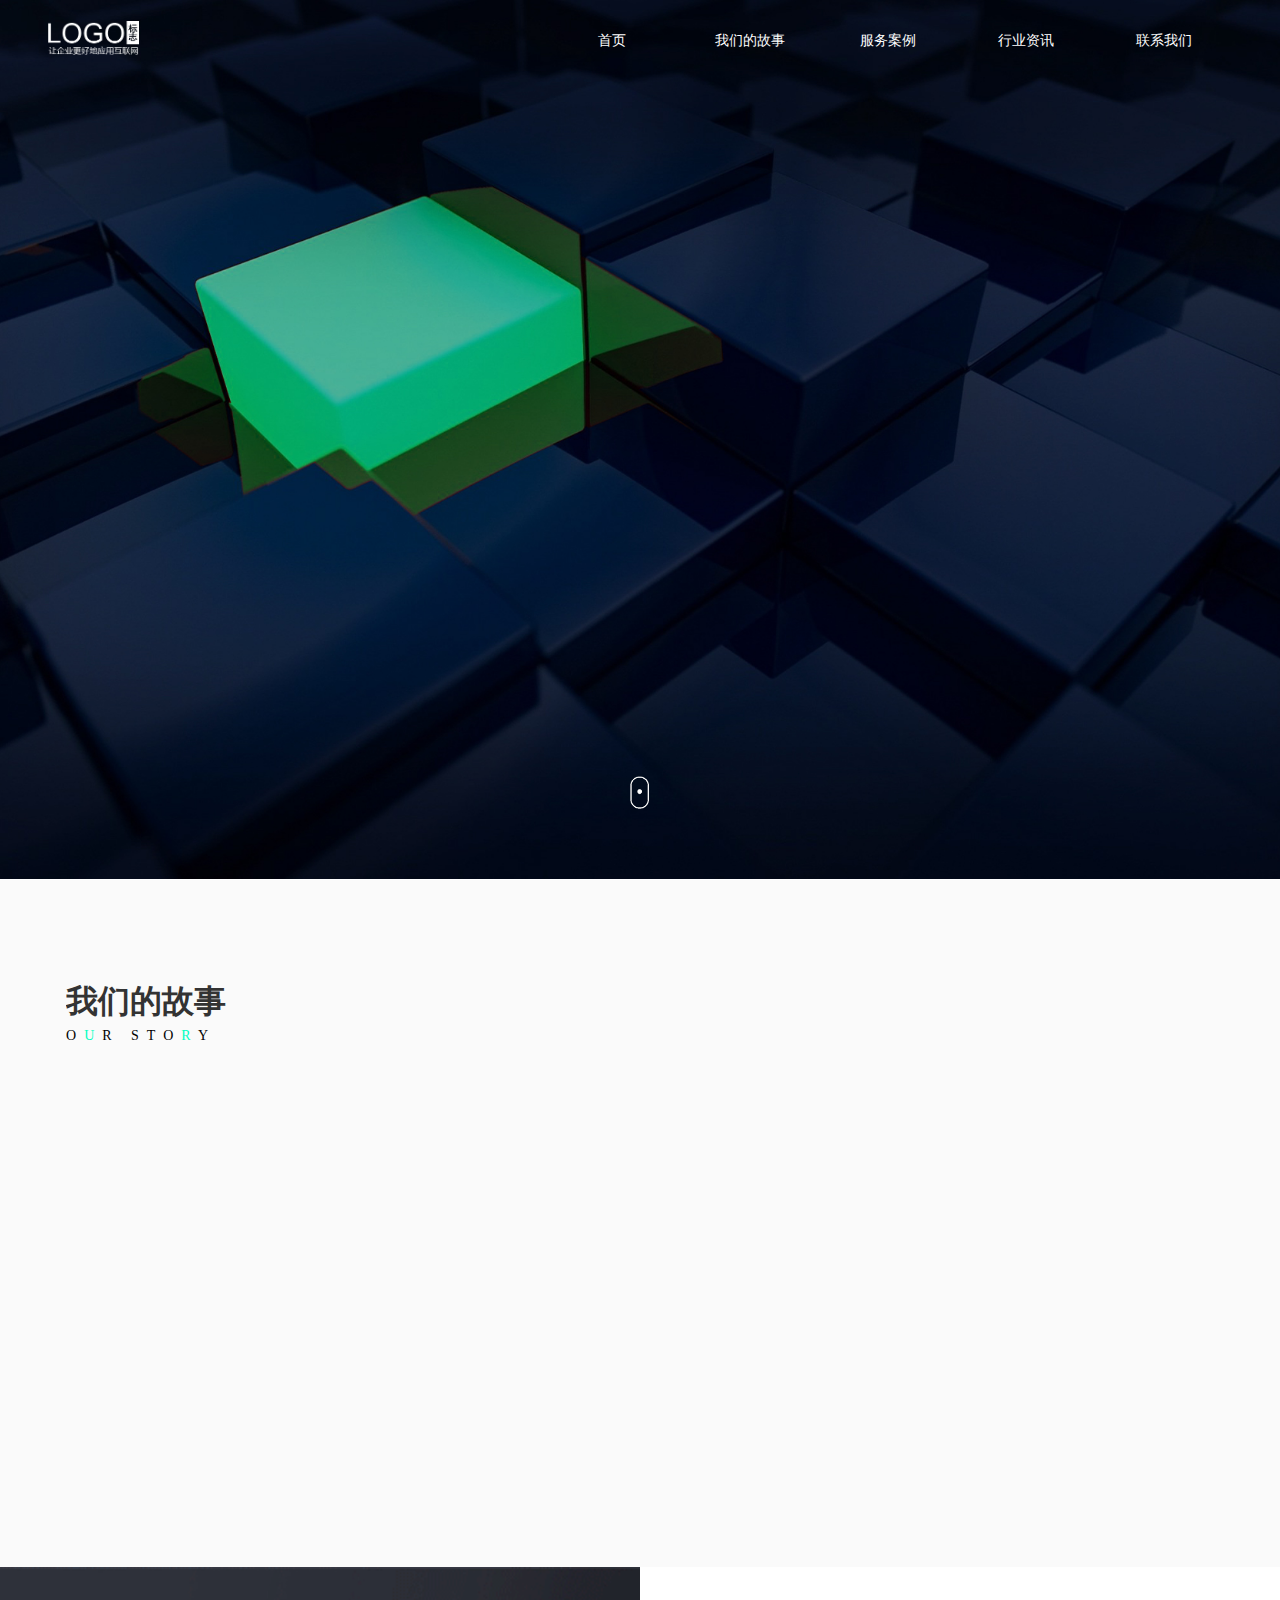
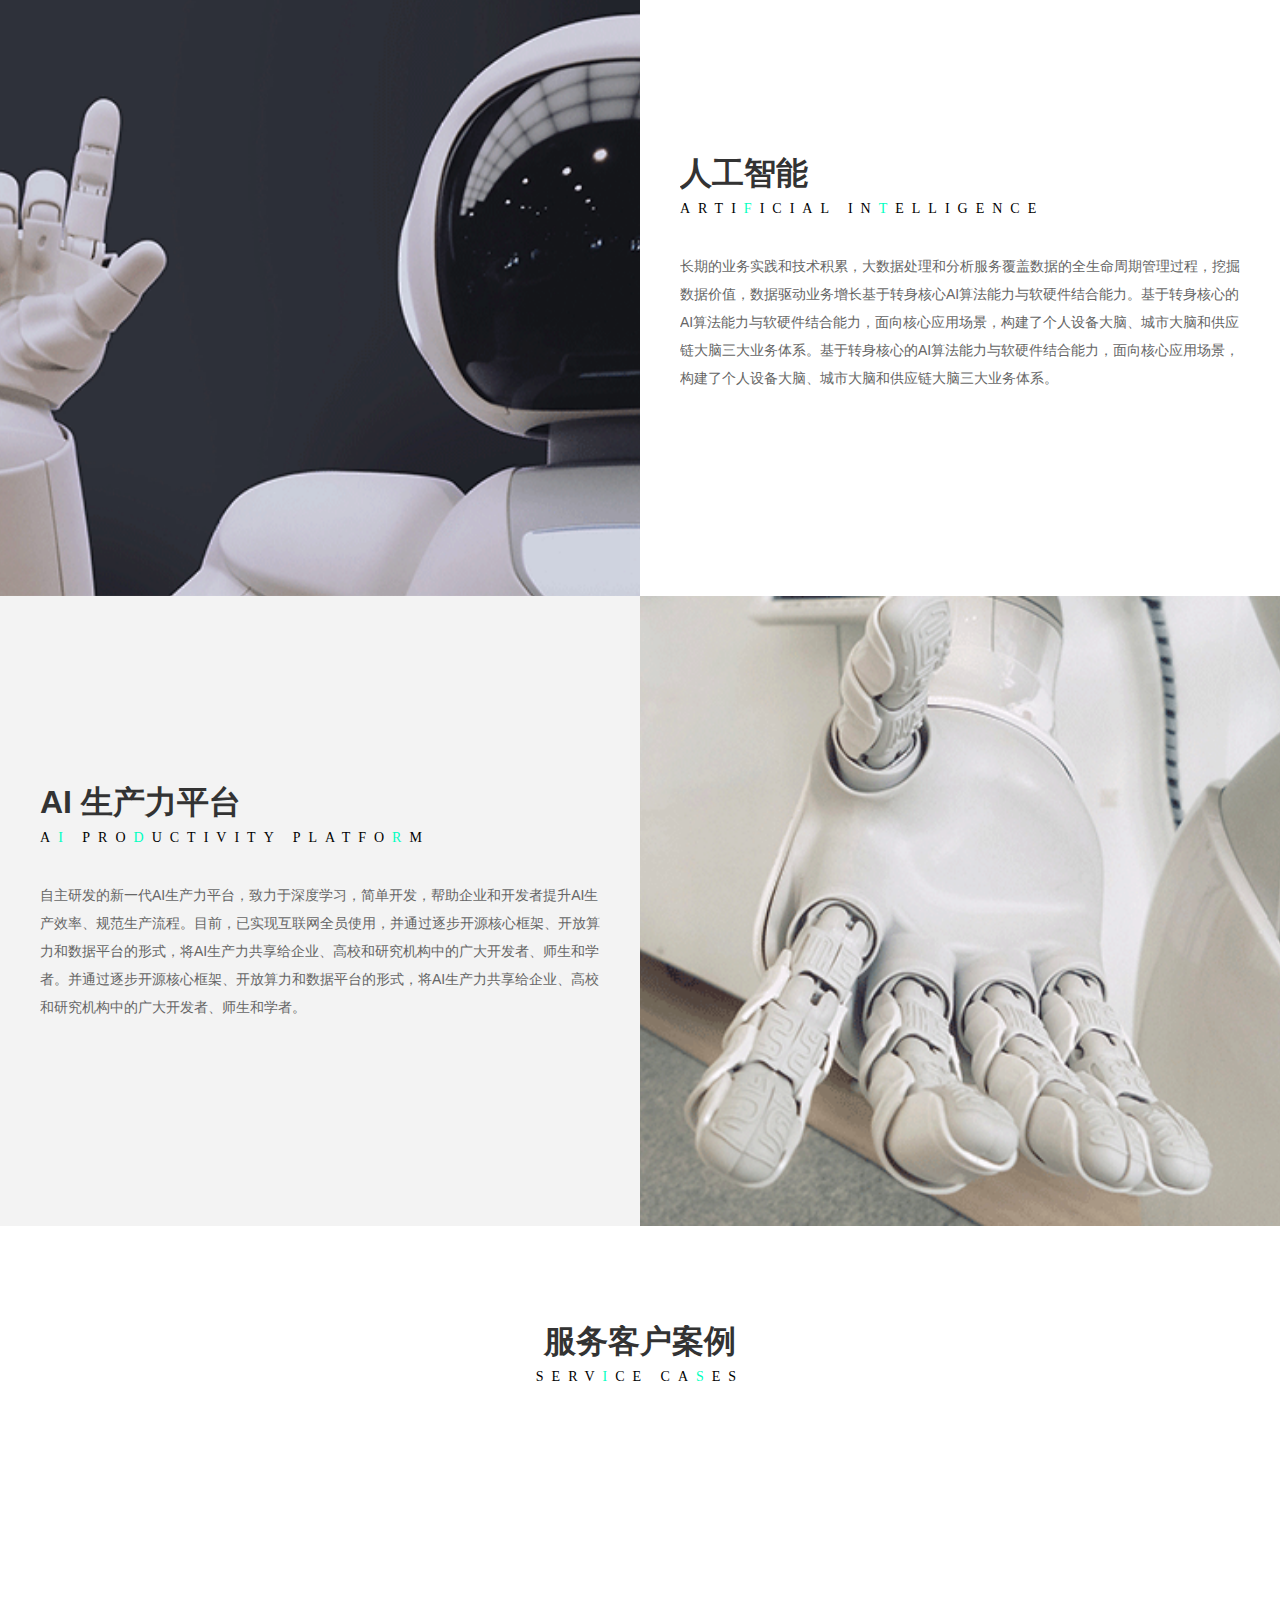
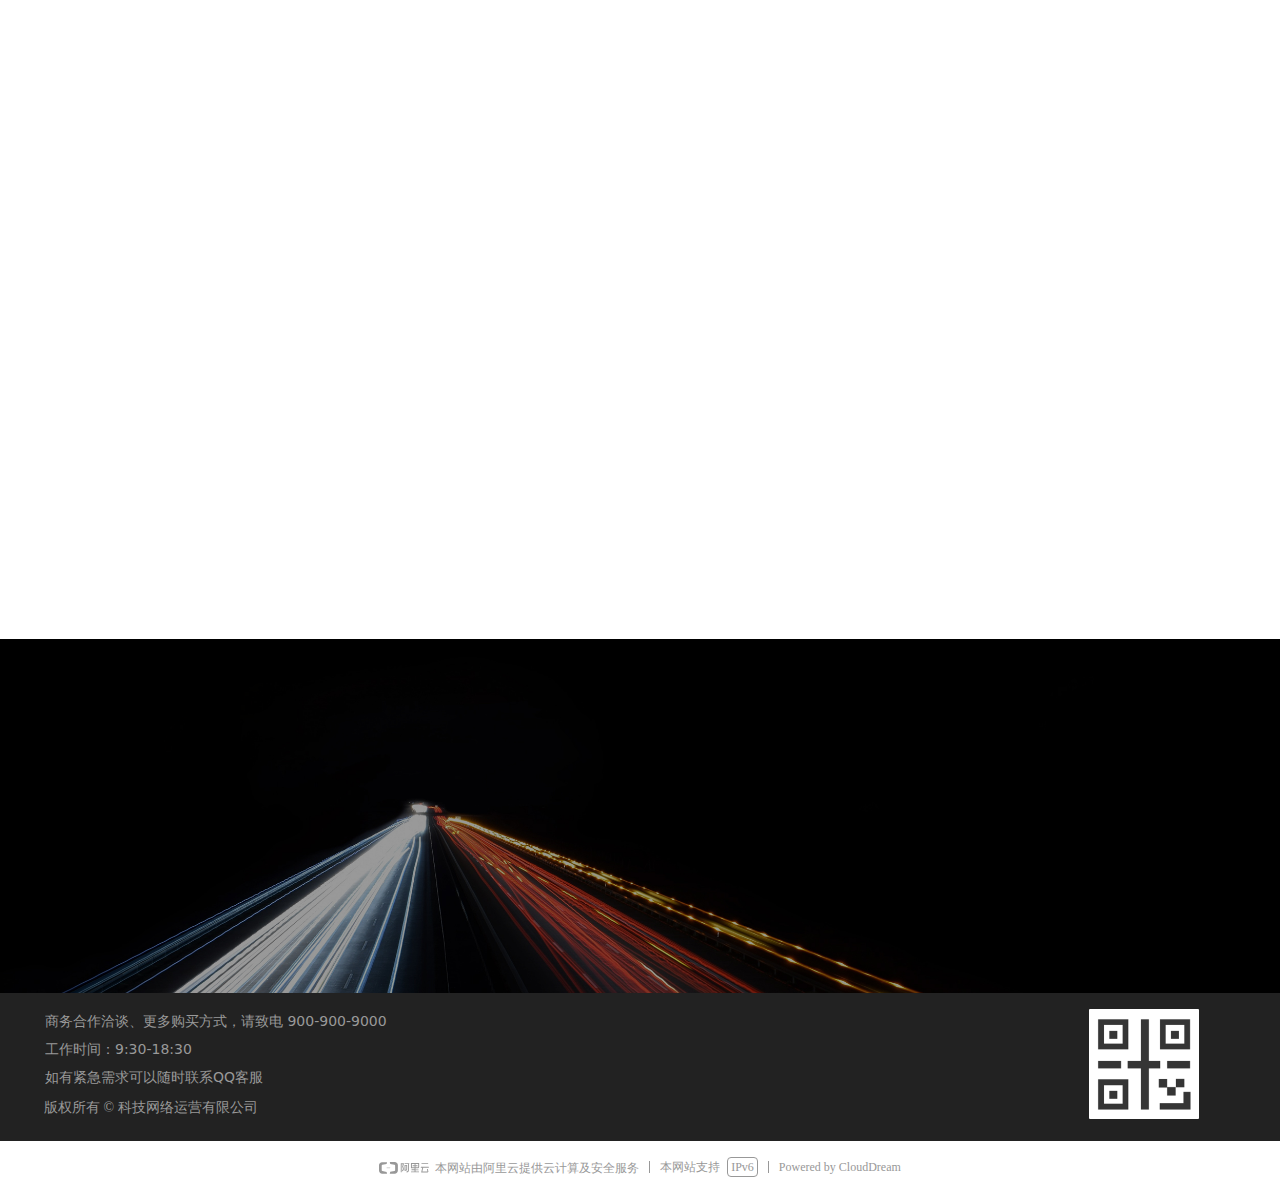
==== commit f37d82f0: "页面" ====
--- a/index.html
+++ b/index.html
@@ -1,12 +1,11 @@
-
-
 <!DOCTYPE html>
 
 <html class="smart-design-mode">
+
 <head>
 
 
-        <meta name="viewport" content="width=device-width, initial-scale=1.0, maximum-scale=1" />
+    <meta name="viewport" content="width=device-width, initial-scale=1.0, maximum-scale=1" />
 
     <meta http-equiv="Content-Type" content="text/html; charset=utf-8" />
     <meta name="description" />
@@ -14,32 +13,42 @@
     <meta name="renderer" content="webkit" />
     <meta name="applicable-device" content="pc" />
     <meta http-equiv="Cache-Control" content="no-transform" />
-    <title>行业资讯-企业官网</title>
-    <link rel="icon" href="./Content/images/favicon.ico"/><link rel="shortcut icon" href="./Content/images/favicon.ico"/><link rel="bookmark" href="./Content/images/favicon.ico"/>
-    <link href="./Designer/Content/bottom/pcstyle.css" rel="stylesheet" type="text/css"/>
-    <link href="./Content/public/css/reset.css" rel="stylesheet" type="text/css"/>
-    <link href="./static/iconfont/1.0.0/iconfont.css" rel="stylesheet" type="text/css"/>
-    <link href="./static/iconfont/designer/iconfont.css" rel="stylesheet" type="text/css"/>
-    <link href="./static/iconfont/companyinfo/iconfont.css" rel="stylesheet" type="text/css"/>
-    <link href="./Designer/Content/base/css/pager.css" rel="stylesheet" type="text/css"/>
-    <link href="./Designer/Content/base/css/hover-effects.css" rel="stylesheet" type="text/css"/>
-    <link href="./Designer/Content/base/css/antChain.css" rel="stylesheet" type="text/css"/>
-
-
-    <link href="./Designer/Content/base/css/279912_Pc_zh-CN.css" rel="stylesheet" />
-    <script src="./Scripts/JQuery/jquery-3.6.3.min.js" type="text/javascript"></script>
-    <script src="./Designer/Scripts/jquery.lazyload.min.js" type="text/javascript"></script>
-    <script src="./Designer/Scripts/smart.animation.min.js" type="text/javascript"></script>
-    <script src="./Designer/Content/Designer-panel/js/kino.razor.min.js" type="text/javascript"></script>
-    <script src="./Scripts/common.min.js" type="text/javascript"></script>
-    <script src="./Administration/Scripts/admin.validator.min.js" type="text/javascript"></script>
-    <script src="./Administration/Content/plugins/cookie/jquery.cookie.js" type="text/javascript"></script>
-
-    <script type='text/javascript' id='jssor-all' src='./Designer/Scripts/jssor.slider-22.2.16-all.min.js' ></script>
-    <script type='text/javascript' id='slideshown' src='./Designer/Scripts/slideshow.js' ></script>
-    <script type='text/javascript' id='jqueryzoom' src='./Designer/Scripts/jquery.jqueryzoom.js' ></script>
-    <script type='text/javascript' id='jqPaginator' src='./Scripts/statics/js/jqPaginator.min.js' ></script>
-    
+    <title>首页-企业官网</title>
+    <link rel="icon" href="https://nwzimg.wezhan.cn/Content/images/favicon.ico" />
+    <link rel="shortcut icon" href="https://nwzimg.wezhan.cn/Content/images/favicon.ico" />
+    <link rel="bookmark" href="https://nwzimg.wezhan.cn/Content/images/favicon.ico" />
+    <link href="./Designer/Content/bottom/pcstyle.css?_version=20240325173426" rel="stylesheet" type="text/css" />
+    <link href="./Content/public/css/reset.css?_version=20240325173425" rel="stylesheet" type="text/css" />
+    <link href="./static/iconfont/1.0.0/iconfont.css?_version=20240325173428" rel="stylesheet" type="text/css" />
+    <link href="./static/iconfont/designer/iconfont.css?_version=20240325173428" rel="stylesheet" type="text/css" />
+    <link href="./static/iconfont/companyinfo/iconfont.css?_version=20240325173428" rel="stylesheet" type="text/css" />
+    <link href="./Designer/Content/base/css/pager.css?_version=20240325173426" rel="stylesheet" type="text/css" />
+    <link href="./Designer/Content/base/css/hover-effects.css?_version=20240325173426" rel="stylesheet"
+        type="text/css" />
+    <link href="./Designer/Content/base/css/antChain.css?_version=20240325173426" rel="stylesheet" type="text/css" />
+
+
+
+    <link href="./prevsf/10265/10265622/css/30536_Pc_zh-CN.css" rel="stylesheet" />
+    <script src="./Scripts/JQuery/jquery-3.6.3.min.js?_version=20240325173426" type="text/javascript"></script>
+    <script src="./Designer/Scripts/jquery.lazyload.min.js?_version=20240325173426" type="text/javascript"></script>
+    <script src="./Designer/Scripts/smart.animation.min.js?_version=20240325173426" type="text/javascript"></script>
+    <script src="./Designer/Content/Designer-panel/js/kino.razor.min.js?_version=20240325173426"
+        type="text/javascript"></script>
+    <script src="./Scripts/common.min.js?v=20200318&_version=20240327111833" type="text/javascript"></script>
+    <script src="./Administration/Scripts/admin.validator.min.js?_version=20240325173420"
+        type="text/javascript"></script>
+    <script src="./Administration/Content/plugins/cookie/jquery.cookie.js?_version=20240325173420"
+        type="text/javascript"></script>
+
+    <script type='text/javascript' id='jssor-all'
+        src='./Designer/Scripts/jssor.slider-22.2.16-all.min.js?_version=20220916182338'></script>
+    <script type='text/javascript' id='slideshown'
+        src='./Designer/Scripts/slideshow.js?_version=20220916182338'></script>
+    <script type='text/javascript' id='SuperSlide'
+        src='./Designer/Content/Designer-panel/js/jquery.SuperSlide.2.1.1.js'></script>
+    <script type='text/javascript' id='jqPaginator' src='./Scripts/statics/js/jqPaginator.min.js'></script>
+
     <script type="text/javascript">
         $.ajaxSetup({
             cache: false,
@@ -51,1193 +60,2504 @@
         });
     </script>
 </head>
+
 <body id="smart-body" area="main">
 
-    <input type="hidden" id="pageinfo"
-           value="279912"
-           data-type="1"
-           data-device="Pc"
-           data-entityid="279912" />
+    <input type="hidden" id="pageinfo" value="30536" data-type="1" data-device="Pc" data-entityid="30536" />
     <input id="txtDeviceSwitchEnabled" value="show" type="hidden" />
 
     <script type="text/javascript">
-        $(function() {
-
-        if (""=="True") {
-        $('#mainContentWrapper').addClass('translate');
-        $('#antChainWrap').fadeIn(500);
-
-        $('#closeAntChain').off('click').on('click', function(){
-        $('#antChainWrap').fadeOut('slow',function(){
-        $('#mainContentWrapper').removeClass('translate');
-        });
-        $(document).off("scroll",isWatchScroll);
-
-        });
-        $('#showQrcodeBtn').off('click').on('click', function(){
-        $('#qrCodeWrappper').toggleClass('qrCodeShow');
-        });
-        $(document).scroll(isWatchScroll)
-        }
-
-
-        function isWatchScroll(){
-        var scroH = $(document).scrollTop();
-        if(scroH >= 80) {
-        $('#mainContentWrapper').removeClass('translate');
-        } else {
-        $('#mainContentWrapper').addClass('translate');
-        }
-        }
+        $(function () {
+
+            if ("" == "True") {
+                $('#mainContentWrapper').addClass('translate');
+                $('#antChainWrap').fadeIn(500);
+
+                $('#closeAntChain').off('click').on('click', function () {
+                    $('#antChainWrap').fadeOut('slow', function () {
+                        $('#mainContentWrapper').removeClass('translate');
+                    });
+                    $(document).off("scroll", isWatchScroll);
+
+                });
+                $('#showQrcodeBtn').off('click').on('click', function () {
+                    $('#qrCodeWrappper').toggleClass('qrCodeShow');
+                });
+                $(document).scroll(isWatchScroll);
+            }
+
+
+            function isWatchScroll() {
+                var scroH = $(document).scrollTop();
+                if (scroH >= 80) {
+                    $('#mainContentWrapper').removeClass('translate');
+                } else {
+                    $('#mainContentWrapper').addClass('translate');
+                }
+            }
 
 
         })
     </script>
 
-<link href="./Designer/Content/Language/Chinese/css/view.css" rel="stylesheet" type="text/css"/>
-<div class="m-deviceSwitch" style="display: none;">
-    <ul class="m-switch-ul f-clearfix">
-        <li class="m-switch-item" data-device="Pc">
-            <a href="javascript:void(0)" class="m-switch-link"><i class="icon icon-pc-black"></i></a>
-            <div class="lzprompt-plan" style="margin-left: -28px;"><span class="lzprompt-txt">点击预览PC版</span><span class="lzprompt-point lzprompt-point-bottom"></span></div>
-        </li>
-        <li class="m-switch-item" data-device="Mobile">
-            <a href="javascript:void(0)" class="m-switch-link"><i class="icon icon-mobile-black"></i></a>
-            <div class="lzprompt-plan" style="margin-left: -32px;"><span class="lzprompt-txt">点击预览手机版</span><span class="lzprompt-point lzprompt-point-bottom"></span></div>
-        </li>
-    </ul>
-</div>
-<input type="hidden" id="secUrl" />
-
-<script type="text/javascript">
-    function initialDeviceSwitch() {
-        try {
-
-            $(".m-deviceSwitch").find("li[data-device=Pc]").removeClass("active").find("a").removeClass("z-current");
-            $(".m-deviceSwitch").find("li[data-device=Mobile]").removeClass("active").find("a").removeClass("z-current");
-
-            var pageinfo = $("#pageinfo");
-            var l = window.location;
-            if (pageinfo.length == 0 && window.frames.length > 0) {
-                pageinfo = $(window.frames[0].document).find("#pageinfo");
-                l = window.frames[0].document.location;
-
-
+    <link href="./Designer/Content/Language/Chinese/css/view.css?_version=20240325173426" rel="stylesheet"
+        type="text/css" />
+    <div class="m-deviceSwitch" style="display: none;">
+        <ul class="m-switch-ul f-clearfix">
+            <li class="m-switch-item" data-device="Pc">
+                <a href="javascript:void(0)" class="m-switch-link"><i class="icon icon-pc-black"></i></a>
+                <div class="lzprompt-plan" style="margin-left: -28px;"><span class="lzprompt-txt">点击预览PC版</span><span
+                        class="lzprompt-point lzprompt-point-bottom"></span></div>
+            </li>
+            <li class="m-switch-item" data-device="Mobile">
+                <a href="javascript:void(0)" class="m-switch-link"><i class="icon icon-mobile-black"></i></a>
+                <div class="lzprompt-plan" style="margin-left: -32px;"><span class="lzprompt-txt">点击预览手机版</span><span
+                        class="lzprompt-point lzprompt-point-bottom"></span></div>
+            </li>
+        </ul>
+    </div>
+    <input type="hidden" id="secUrl" />
+
+    <script type="text/javascript">
+        function initialDeviceSwitch() {
+            try {
+
+                $(".m-deviceSwitch").find("li[data-device=Pc]").removeClass("active").find("a").removeClass("z-current");
+                $(".m-deviceSwitch").find("li[data-device=Mobile]").removeClass("active").find("a").removeClass("z-current");
+
+                var pageinfo = $("#pageinfo");
+                var l = window.location;
+                if (pageinfo.length == 0 && window.frames.length > 0) {
+                    pageinfo = $(window.frames[0].document).find("#pageinfo");
+                    l = window.frames[0].document.location;
+
+
+                }
+                $(".m-deviceSwitch").show();
+                if (pageinfo.length == 0) {
+                    $(".m-deviceSwitch").hide();
+                    return;
+                }
+                $("#secUrl").attr("data-host", l.host).attr("data-pathname", l.pathname).attr("data-search", l.search).attr("data-hash", l.hash);
+                var pagedevice = pageinfo.attr("data-device");
+                $(".m-deviceSwitch").find("li[data-device=" + pagedevice + "]").addClass("active").find("a").addClass("z-current");
+                $(".m-deviceSwitch").find("li").not(".active").click(function () {
+                    var secUrl = $("#secUrl");
+                    var pathname = secUrl.attr("data-pathname");
+                    var search = secUrl.attr("data-search");
+                    var hash = secUrl.attr("data-hash");
+                    var npagedevice = $(this).attr("data-device");
+                    var flag = "yibu_IsMobileDevice=true";
+                    var mobileUrl = "";
+                    if (npagedevice == "Pc") {
+                        mobileUrl = mobileUrl + pathname + search.replace("deviceModel=mobile", "deviceModel=pc") + hash;
+                        mobileUrl = mobileUrl.replace("&" + flag, "").replace("?" + flag, "");
+                    } else if (npagedevice == "Mobile") {
+                        var toUrl = pathname + search.replace("deviceModel=pc", "deviceModel=mobile") + hash;
+                        toUrl = toUrl.replace("&" + flag, "").replace("?" + flag, "");
+                        //if (toUrl.indexOf("?") === -1) {
+                        //    toUrl += "?" + flag;
+                        //}
+                        //else {
+                        //    toUrl += "&" + flag;
+                        //}
+
+                        mobileUrl = mobileUrl + "/Runtime/MobileContainer?url=" + encodeURIComponent(toUrl) + "&" + flag;
+                    }
+                    $.ajax({
+                        cache: false,
+                        url: "/Common/ChangeRunTimeDeviceMode",
+                        type: "post",
+                        data: { type: "Pc" },
+                        dataType: "json",
+                        success: function (result) {
+                            if (result.IsSuccess) {
+                                window.top.location.href = mobileUrl;
+                            }
+                        },
+                        error: function () { }
+                    });
+                });
             }
-            $(".m-deviceSwitch").show();
-            if (pageinfo.length == 0) {
-                $(".m-deviceSwitch").hide();
-                return;
+            catch (e) {
+                $(".m-deviceSwitch").find("li[data-device=Mobile]").addClass("active").find("a").addClass("z-current");
             }
-            $("#secUrl").attr("data-host", l.host).attr("data-pathname", l.pathname).attr("data-search", l.search).attr("data-hash", l.hash);
-            var pagedevice = pageinfo.attr("data-device");
-            $(".m-deviceSwitch").find("li[data-device=" + pagedevice + "]").addClass("active").find("a").addClass("z-current");
-            $(".m-deviceSwitch").find("li").not(".active").click(function () {
-                var secUrl = $("#secUrl");
-                var pathname = secUrl.attr("data-pathname");
-                var search = secUrl.attr("data-search");
-                var hash = secUrl.attr("data-hash");
-                var npagedevice = $(this).attr("data-device");
-                var flag = "yibu_IsMobileDevice=true";
-                var mobileUrl = "";
-                if (npagedevice == "Pc") {
-                    mobileUrl = mobileUrl + pathname + search.replace("deviceModel=mobile", "deviceModel=pc") + hash;
-                    mobileUrl = mobileUrl.replace("&" + flag, "").replace("?" + flag, "");
-                } else if (npagedevice == "Mobile") {
-                    var toUrl = pathname + search.replace("deviceModel=pc", "deviceModel=mobile") + hash;
-                    toUrl = toUrl.replace("&" + flag, "").replace("?" + flag, "");
-                    //if (toUrl.indexOf("?") === -1) {
-                    //    toUrl += "?" + flag;
-                    //}
-                    //else {
-                    //    toUrl += "&" + flag;
-                    //}
-
-                    mobileUrl = mobileUrl + "/Runtime/MobileContainer?url=" + encodeURIComponent(toUrl) + "&" + flag;
-                }
-                $.ajax({
-                    cache: false,
-                    url: "/Common/ChangeRunTimeDeviceMode",
-                    type: "post",
-                    data: { type: "Pc" },
-                    dataType: "json",
-                    success: function (result) {
-                        if (result.IsSuccess) {
-                            window.top.location.href = mobileUrl;
+        }
+        $(function () {
+            if ($("#prevMainFrame").length > 0) {
+                $("#prevMainFrame").load(initialDeviceSwitch);
+            } else {
+                initialDeviceSwitch();
+            }
+        });
+    </script>
+    <style>
+        /*不可直接引用bootstarp,否则会对页面样式有影响*/
+        .alert {
+            padding: 15px;
+            margin-bottom: 20px;
+            border: 1px solid transparent;
+            border-radius: 4px
+        }
+
+        .alert-info {
+            color: #31708f;
+            background-color: #d9edf7;
+            border-color: #bce8f1
+        }
+
+        .alert-dismissable,
+        .alert-dismissible {
+            padding-right: 35px
+        }
+
+        .alert-dismissable .close,
+        .alert-dismissible .close {
+            position: relative;
+            top: -5px;
+            right: -21px;
+            color: inherit
+        }
+
+        button.close {
+            -webkit-appearance: none;
+            padding: 0;
+            cursor: pointer;
+            background: 0 0;
+            border: 0
+        }
+
+        .close {
+            float: right;
+            font-size: 21px;
+            font-weight: 700;
+            line-height: 1;
+            color: #000;
+            text-shadow: 0 1px 0 #fff;
+            filter: alpha(opacity=20);
+            opacity: .2
+        }
+    </style>
+    <script src="./Designer/Content/js/bootstrap.min.js?_version=20240325173426" type="text/javascript"></script>
+    <div id="deadlineTips" class="alert alert-info alert-dismissible"
+        style="margin-bottom: 0px; display: none; z-index: 2147483647; position: absolute; left: 0; right:0;"
+        role="alert">
+        <button type="button" class="close" data-dismiss="alert" aria-label="Close"
+            onclick="sessionStorage.setItem('_ptk_','true')"><span aria-hidden="true">&times;</span></button>
+        <span
+            style="text-align: center; display: block; ">分享给他人？请复制当前浏览器地址分享给他人，他人浏览需进行安全验证，验证方式为您的手机号，请在<b>网站后台</b>进行<b>扫码关注绑定手机号</b>用以安全验证</span>
+    </div>
+    <script>
+        var token = "";
+
+        function FixHref() {
+            $(function () {
+                $("a[href]").each(function (a, b) {
+                    if (b.href.indexOf(location.host) !== -1 && b.href.indexOf("_ptk=") === -1) {
+                        //此处不能直接用b.href,否则会带上域名,导致导航条选中态异常
+                        var aHref = $(b).attr("href");
+                        var index = aHref.indexOf('#');
+                        if (index !== -1) {
+                            if (index === 0) {
+                                return;
+                            }
+                            else {
+                                var href = aHref.substr(0, index);
+                                aHref = href + (href.indexOf('?') === -1 ? "?" : "&") + "_ptk=" + token + aHref.substr(index);
+                            }
                         }
-                    },
-                    error: function () { }
+                        else {
+                            aHref = aHref + (aHref.indexOf('?') === -1 ? "?" : "&") + "_ptk=" + token;
+                        }
+                        $(b).attr("href", aHref);
+                    }
+                });
+                $("[data-url]").each(function (a, b) {
+                    var dataUrl = $(b).attr("data-url") || "";
+                    if (dataUrl.indexOf("http") !== 0 && dataUrl.indexOf("_ptk=") === -1) {
+                        var aHref = dataUrl;
+                        var index = aHref.indexOf('#');
+                        if (index !== -1) {
+                            if (index === 0) {
+                                return;
+                            }
+                            else {
+                                var href = aHref.substr(0, index);
+                                aHref = href + (href.indexOf('?') === -1 ? "?" : "&") + "_ptk=" + token + aHref.substr(index);
+                            }
+                        }
+                        else {
+                            aHref = aHref + (aHref.indexOf('?') === -1 ? "?" : "&") + "_ptk=" + token;
+                        }
+                        $(b).attr("data-url", aHref);
+                    }
                 });
             });
         }
-        catch (e) {
-            $(".m-deviceSwitch").find("li[data-device=Mobile]").addClass("active").find("a").addClass("z-current");
+
+        function InIframe() {
+            try {
+                return window.self !== window.top;
+            } catch (e) {
+                return true;
+            }
         }
-    }
-    $(function () {
-        if ($("#prevMainFrame").length > 0) {
-            $("#prevMainFrame").load(initialDeviceSwitch);
-        } else {
-            initialDeviceSwitch();
+
+        function ShowTips() {
+            var val = sessionStorage.getItem("_ptk_");
+            if (!val && !InIframe()) {
+                $("#deadlineTips").show();
+            }
         }
-    });
-</script>                <style>
-                /*不可直接引用bootstarp,否则会对页面样式有影响*/
-                .alert {
-                    padding: 15px;
-                    margin-bottom: 20px;
-                    border: 1px solid transparent;
-                    border-radius: 4px
-                }
-
-                .alert-info {
-                    color: #31708f;
-                    background-color: #d9edf7;
-                    border-color: #bce8f1
-                }
-
-                .alert-dismissable, .alert-dismissible {
-                    padding-right: 35px
-                }
-
-                    .alert-dismissable .close, .alert-dismissible .close {
-                        position: relative;
-                        top: -5px;
-                        right: -21px;
-                        color: inherit
-                    }
-
-                button.close {
-                    -webkit-appearance: none;
-                    padding: 0;
-                    cursor: pointer;
-                    background: 0 0;
-                    border: 0
-                }
-
-                .close {
-                    float: right;
-                    font-size: 21px;
-                    font-weight: 700;
-                    line-height: 1;
-                    color: #000;
-                    text-shadow: 0 1px 0 #fff;
-                    filter: alpha(opacity=20);
-                    opacity: .2
-                }
-            </style>
-<script src="./Designer/Content/js/bootstrap.min.js" type="text/javascript"></script>            <div id="deadlineTips" class="alert alert-info alert-dismissible" style="margin-bottom: 0px; display: none; z-index: 2147483647; position: absolute; left: 0; right:0;" role="alert">
-                <button type="button" class="close" data-dismiss="alert" aria-label="Close" onclick="sessionStorage.setItem('_ptk_','true')"><span aria-hidden="true">&times;</span></button>
-                        <span style="text-align: center; display: block; ">分享给他人？请复制当前浏览器地址分享给他人，他人浏览需进行安全验证，验证方式为您的手机号，请在<b>网站后台</b>进行<b>扫码关注绑定手机号</b>用以安全验证</span>
-            </div>
-<script>
-    var token = "";
-
-            function FixHref() {
-                        $(function () {
-            $("a[href]").each(function (a, b) {
-                if (b.href.indexOf(location.host) !== -1 && b.href.indexOf("_ptk=") === -1) {
-                    //此处不能直接用b.href,否则会带上域名,导致导航条选中态异常
-                    var aHref = $(b).attr("href");
-                    var index = aHref.indexOf('#');
-                    if (index !== -1) {
-                        if (index === 0) {
-                            return;
-                        }
-                        else {
-                        var href = aHref .substr(0, index);
-                        aHref = href + (href.indexOf('?') === -1 ? "?" : "&") + "_ptk=" + token  + aHref .substr(index);
-                        }
-                    }
-                    else {
-                        aHref = aHref + (aHref.indexOf('?') === -1 ? "?" : "&") + "_ptk=" + token ;
-                    }
-                    $(b).attr("href", aHref);
-               }
-            });
-            $("[data-url]").each(function (a, b) {
-                var dataUrl = $(b).attr("data-url")||"";
-                if (dataUrl.indexOf("http") !==0&& dataUrl .indexOf("_ptk=") === -1) {
-                    var aHref = dataUrl;
-                    var index = aHref.indexOf('#');
-                    if (index !== -1) {
-                        if (index === 0) {
-                            return;
-                        }
-                        else { 
-                        var href = aHref.substr(0, index);
-                        aHref = href + (href.indexOf('?') === -1 ? "?" : "&") + "_ptk=" + token + aHref .substr(index);
-                        }
-                    }
-                    else {
-                        aHref = aHref + (aHref.indexOf('?') === -1 ? "?" : "&") + "_ptk=" + token ;
-                    }
-                    $(b).attr("data-url", aHref);
-               }
-            });
-        });
-    }
-
-    function InIframe() {
-        try {
-            return window.self !== window.top;
-        } catch (e) {
-            return true;
+        if (token) {
+            FixHref();
+            ShowTips();
         }
-    }
-
-    function ShowTips() {
-        var val = sessionStorage.getItem("_ptk_");
-        if (!val && !InIframe()) {
-         $("#deadlineTips").show();
-        }
-    }
-    if (token) {
-        FixHref();
-        ShowTips();
-    }
-</script>
+    </script>
 
 
     <div id="mainContentWrapper" style="background-color: transparent; background-image: none; background-repeat: no-repeat;background-position:0 0; background:-moz-linear-gradient(top, none, none);background:-webkit-gradient(linear, left top, left bottom, from(none), to(none));background:-o-linear-gradient(top, none, none);background:-ms-linear-gradient(top, none, none);background:linear-gradient(top, none, none);;
      position: relative; width: 100%;min-width:1200px;background-size: auto;" bgScroll="none">
-    <div style="background-color: rgb(0, 0, 0); background-image: none; background-repeat: no-repeat;background-position:0 0; background:-moz-linear-gradient(top, none, none);background:-webkit-gradient(linear, left top, left bottom, from(none), to(none));background:-o-linear-gradient(top, none, none);background:-ms-linear-gradient(top, none, none);background:linear-gradient(top, none, none);;
+        <div style="background-color: rgb(0, 0, 0); background-image: none; background-repeat: no-repeat;background-position:0 0; background:-moz-linear-gradient(top, none, none);background:-webkit-gradient(linear, left top, left bottom, from(none), to(none));background:-o-linear-gradient(top, none, none);background:-ms-linear-gradient(top, none, none);background:linear-gradient(top, none, none);;
          position: relative; width: 100%;min-width:1200px;background-size: auto;" bgScroll="none">
-        <div class=" header" cpid="30459" id="smv_Area0" style="width: 1200px; height: 79px;  position: relative; margin: 0 auto">
-            <div id="smv_tem_69_59" ctype="banner"  class="esmartMargin smartAbs " cpid="30459" cstyle="Style1" ccolor="Item0" areaId="Area0" isContainer="True" pvid="" tareaId="Area0"  re-direction="y" daxis="Y" isdeletable="True" style="height: 80px; width: 100%; left: 0px; top: 0px;z-index:2;"><div class="yibuFrameContent tem_69_59  banner_Style1  " style="overflow:visible;;" ><div class="fullcolumn-inner smAreaC" id="smc_Area0" cid="tem_69_59" style="width:1200px">
-    <div id="smv_tem_70_26" ctype="logoimage"  class="esmartMargin smartAbs " cpid="30459" cstyle="Style1" ccolor="Item0" areaId="Area0" isContainer="False" pvid="tem_69_59" tareaId="Area0"  re-direction="all" daxis="All" isdeletable="True" style="height: 34px; width: 91px; left: 8px; top: 21px;z-index:2;"><div class="yibuFrameContent tem_70_26  logoimage_Style1  " style="overflow:visible;;" >
-<div class="w-image-box" data-fillType="0" id="div_tem_70_26">
-    <a target="_self" href="/sy">
-        <img src="./contents/sitefiles2053/10265622/images/-54131.png" alt="" title="" id="img_smv_tem_70_26" style="width: 91px; height:34px;">
-    </a>
-</div>
-
-<script type="text/javascript">
-    $(function () {
-        InitImageSmv("tem_70_26", "91", "34", "0");
-    });
-</script>
-
-</div></div><div id="smv_tem_71_10" ctype="nav"  class="esmartMargin smartAbs " cpid="30459" cstyle="Style4" ccolor="Item0" areaId="Area0" isContainer="False" pvid="tem_69_59" tareaId="Area0"  re-direction="all" daxis="All" isdeletable="True" style="height: 80px; width: 690px; left: 503px; top: 0px;z-index:3;"><div class="yibuFrameContent tem_71_10  nav_Style4  " style="overflow:visible;;" ><div id="nav_tem_71_10" class="nav_pc_t_4">
-    <ul class="w-nav" navstyle="style4">
-            <li class="sliding-box" style="height:80px;left:-0px;top:-0px">
-                <div class="sliding" style="height:80px;width:20%"></div>
-            </li>
-                <li class="w-nav-inner" style="height:80px;line-height:80px;width:20%;">
-                    <div class="w-nav-item">
-                        <a href="/sy" target="_self" class="w-nav-item-link">
-                            <span class="mw-iconfont"></span>
-                            <span class="w-link-txt">首页</span>
-                        </a>
-                    </div>
-                </li>
-                <li class="w-nav-inner" style="height:80px;line-height:80px;width:20%;">
-                    <div class="w-nav-item">
-                        <a href="/wmdgs" target="_self" class="w-nav-item-link">
-                            <span class="mw-iconfont"></span>
-                            <span class="w-link-txt">我们的故事</span>
-                        </a>
-                    </div>
-                </li>
-                <li class="w-nav-inner" style="height:80px;line-height:80px;width:20%;">
-                    <div class="w-nav-item">
-                        <a href="/fwal" target="_self" class="w-nav-item-link">
-                            <span class="mw-iconfont"></span>
-                            <span class="w-link-txt">服务案例</span>
-                        </a>
-                    </div>
-                </li>
-                <li class="w-nav-inner" style="height:80px;line-height:80px;width:20%;">
-                    <div class="w-nav-item">
-                        <a href="/hyzx" target="_self" class="w-nav-item-link">
-                            <span class="mw-iconfont"></span>
-                            <span class="w-link-txt">行业资讯</span>
-                        </a>
-                    </div>
-                </li>
-                <li class="w-nav-inner" style="height:80px;line-height:80px;width:20%;">
-                    <div class="w-nav-item">
-                        <a href="/lxwm" target="_self" class="w-nav-item-link">
-                            <span class="mw-iconfont"></span>
-                            <span class="w-link-txt">联系我们</span>
-                        </a>
-                    </div>
-                </li>
-
-
-    </ul>
-</div>
-<script>
-    $(function () {
-        $('#nav_tem_71_10').find('.w-subnav').hide();
-        var $this, item, itemAll, itemW, goTo;
-        var tem_71_10_hasCurrent = false;
-        $('#nav_tem_71_10').off('mouseenter').on('mouseenter', '.w-nav-inner', function () {
-            if ($(this).children().hasClass("current")) {
-               tem_71_10_hasCurrent = true;
-                $(this).children().removeClass("current");
-            }
-            itemAll = $('#nav_tem_71_10').find('.w-subnav');
-            $this = $(this);
-            item = $this.find('.w-subnav');
-            index = $this.index() - 1;
-            itemW = $this.width();
-            goTo = itemW * index;
-            item.slideDown();
-            flag = false;
-            $('#nav_tem_71_10').find('.sliding').hide().show().stop().animate({
-                left: goTo
-            }, 200, 'linear');
-        }).off('mouseleave').on('mouseleave', '.w-nav-inner', function () {
-            if (tem_71_10_hasCurrent == true) {
-               tem_71_10_hasCurrent = false;
-                $(this).children().addClass("current");
-            }
-            item = $(this).find('.w-subnav');
-            item.stop().slideUp();
-            $('#nav_tem_71_10').find('.sliding').stop().fadeOut(200);
-        });
-        SetNavSelectedStyle('nav_tem_71_10');//选中当前导航
-    });
-</script></div></div></div>
-<div id="bannerWrap_tem_69_59" class="fullcolumn-outer" style="position: absolute; top: 0; bottom: 0;">
-</div>
-
-<script type="text/javascript">
-
-    $(function () {
-        var resize = function () {
-            $("#smv_tem_69_59 >.yibuFrameContent>.fullcolumn-inner").width($("#smv_tem_69_59").parent().width());
-            $('#bannerWrap_tem_69_59').fullScreen(function (t) {
-                if (VisitFromMobile()) {
-                    t.css("min-width", t.parent().width())
-                }
-            });
-        }
-        if (typeof (LayoutConverter) !== "undefined") {
-            LayoutConverter.CtrlJsVariableList.push({
-                CtrlId: "tem_69_59",
-                ResizeFunc: resize,
-            });
-        } else {
-            $(window).resize(function (e) {
-                if (e.target == this) {
-                    resize();
-                }
-            });
-        }
-
-        resize();
-    });
-</script>
-</div></div>
-        </div>
-    </div>
-    <div class="main-layout-wrapper" id="smv_AreaMainWrapper" style="background-color: transparent; background-image: none;
-         background-repeat: no-repeat;background-position:0 0; background:-moz-linear-gradient(top, none, none);background:-webkit-gradient(linear, left top, left bottom, from(none), to(none));background:-o-linear-gradient(top, none, none);background:-ms-linear-gradient(top, none, none);background:linear-gradient(top, none, none);;background-size: auto;"
-         bgScroll="none">
-        <div class="main-layout" id="tem-main-layout11" style="width: 100%;">
-            <div style="display: none">
-                
-            </div>
-            <div class="" id="smv_MainContent" rel="mainContentWrapper" style="width: 100%; min-height: 300px; position: relative; ">
-                
-                <div class="smvWrapper"  style="min-width:1200px;  position: relative; background-color: transparent; background-image: none; background-repeat: no-repeat; background:-moz-linear-gradient(top, none, none);background:-webkit-gradient(linear, left top, left bottom, from(none), to(none));background:-o-linear-gradient(top, none, none);background:-ms-linear-gradient(top, none, none);background:linear-gradient(top, none, none);;background-position:0 0;background-size:auto;" bgScroll="none"><div class="smvContainer" id="smv_Main" cpid="279912" style="min-height:400px;width:1200px;height:1295px;  position: relative; "><div id="smv_con_1_10" ctype="slideset"  class="esmartMargin smartAbs " cpid="279912" cstyle="Style1" ccolor="Item0" areaId="" isContainer="True" pvid="" tareaId=""  re-direction="y" daxis="Y" isdeletable="True" style="height: 500px; width: 100%; left: 0px; top: 0px;z-index:0;"><div class="yibuFrameContent con_1_10  slideset_Style1  " style="overflow:visible;;" >
-<!--w-slide-->
-<div id="lider_smv_con_1_10_wrapper">
-    <div class="w-slide" id="slider_smv_con_1_10">
-        <div class="w-slide-inner" data-u="slides">
-
-                <div class="content-box" data-area="Area0">
-                    <div id="smc_Area0" cid="con_1_10" class="smAreaC slideset_AreaC">
-                        <div id="smv_con_8_40" ctype="area" smanim='{"delay":0.75,"duration":0.75,"direction":"","animationName":"zoomIn","infinite":"1"}'  class="esmartMargin smartAbs animated" cpid="279912" cstyle="Style1" ccolor="Item0" areaId="Area0" isContainer="True" pvid="con_1_10" tareaId=""  re-direction="all" daxis="All" isdeletable="True" style="height: 178px; width: 589px; left: 305px; top: 189px;z-index:2;"><div class="yibuFrameContent con_8_40  area_Style1  " style="overflow:visible;;" ><div class="w-container" data-effect-name="enterTop">
-    <div class="smAreaC" id="smc_Area0" cid="con_8_40">
-        <div id="smv_con_11_28" ctype="text"  class="esmartMargin smartAbs " cpid="279912" cstyle="Style1" ccolor="Item0" areaId="Area0" isContainer="False" pvid="con_8_40" tareaId=""  re-direction="all" daxis="All" isdeletable="True" style="height: 39px; width: 360px; left: 114px; top: 61px;z-index:4;"><div class="yibuFrameContent con_11_28  text_Style1  " style="overflow:hidden;;" ><div id='txt_con_11_28' style="height: 100%;">
-    <div class="editableContent" id="txtc_con_11_28" style="height: 100%; word-wrap:break-word;">
-        <p style="text-align:center"><span style="color:#ffffff"><strong><span style="font-size:34px"><span style="font-family:Source Han Sans,Geneva,sans-serif">行业资讯</span></span></strong></span></p>
-
-    </div>
-</div>
-
-<script>
-    var tables = $(' #smv_con_11_28').find('table')
-    for (var i = 0; i < tables.length; i++) {
-        var tab = tables[i]
-        var borderWidth = $(tab).attr('border')
-        if (borderWidth <= 0 || !borderWidth) {
-            console.log(tab)
-            $(tab).addClass('hidden-border')
-            $(tab).children("tbody").children("tr").children("td").addClass('hidden-border')
-            $(tab).children("tbody").children("tr").children("th").addClass('hidden-border')
-            $(tab).children("thead").children("tr").children("td").addClass('hidden-border')
-            $(tab).children("thead").children("tr").children("th").addClass('hidden-border')
-            $(tab).children("tfoot").children("tr").children("td").addClass('hidden-border')
-            $(tab).children("tfoot").children("tr").children("th").addClass('hidden-border')
-        }
-    }
-</script></div></div><div id="smv_con_12_32" ctype="text"  class="esmartMargin smartAbs " cpid="279912" cstyle="Style1" ccolor="Item4" areaId="Area0" isContainer="False" pvid="con_8_40" tareaId=""  re-direction="all" daxis="All" isdeletable="True" style="height: 35px; width: 464px; left: 62px; top: 108px;z-index:5;"><div class="yibuFrameContent con_12_32  text_Style1  " style="overflow:hidden;;" ><div id='txt_con_12_32' style="height: 100%;">
-    <div class="editableContent" id="txtc_con_12_32" style="height: 100%; word-wrap:break-word;">
-        <p style="text-align:center"><span style="letter-spacing:6px"><span style="font-family:Arial Black"><span style="color:#ffffff"><span style="font-size:14px">INDU</span></span><span style="color:#00ffc0"><span style="font-size:14px">S</span></span><span style="color:#ffffff"><span style="font-size:14px">TRY INFOR</span></span><span style="color:#00ffc0"><span style="font-size:14px">M</span></span><span style="color:#ffffff"><span style="font-size:14px">ATION</span></span></span></span></p>
-
-    </div>
-</div>
-
-<script>
-    var tables = $(' #smv_con_12_32').find('table')
-    for (var i = 0; i < tables.length; i++) {
-        var tab = tables[i]
-        var borderWidth = $(tab).attr('border')
-        if (borderWidth <= 0 || !borderWidth) {
-            console.log(tab)
-            $(tab).addClass('hidden-border')
-            $(tab).children("tbody").children("tr").children("td").addClass('hidden-border')
-            $(tab).children("tbody").children("tr").children("th").addClass('hidden-border')
-            $(tab).children("thead").children("tr").children("td").addClass('hidden-border')
-            $(tab).children("thead").children("tr").children("th").addClass('hidden-border')
-            $(tab).children("tfoot").children("tr").children("td").addClass('hidden-border')
-            $(tab).children("tfoot").children("tr").children("th").addClass('hidden-border')
-        }
-    }
-</script></div></div>    </div>
-</div></div></div>                    </div>
-                    <div class="content-box-inner" style="background-image:url(./contents/sitefiles2046/10234629/images/-48589.jpg);background-position:50% 50%;background-repeat:cover;background-size:cover;background-color:#ffffff;opacity:1"></div>
-
-                </div>
-        </div>
-        <!-- Bullet Navigator -->
-        <div data-u="navigator" class="w-slide-btn-box  f-hide " data-autocenter="1">
-            <!-- bullet navigator item prototype -->
-            <div class="w-slide-btn" data-u="prototype"></div>
-        </div>
-
-        <!-- 1Arrow Navigator -->
-        <span data-u="arrowleft" class="w-slide-arrowl  slideArrow  f-hide  " data-autocenter="2" id="left_con_1_10">
-            <i class="w-itemicon mw-iconfont">&#xb133;</i>
-        </span>
-        <span data-u="arrowright" class="w-slide-arrowr slideArrow  f-hide " data-autocenter="2" id="right_con_1_10">
-            <i class="w-itemicon mw-iconfont">&#xb132;</i>
-        </span>
-    </div>
-</div>
-
-<!--/w-slide-->
-<script type="text/javascript">
-       var jssorCache_con_1_10  = {
-            CtrlId:"con_1_10",
-            SliderId: "slider_smv_con_1_10",
-           Html:$("#slider_smv_con_1_10")[0].outerHTML,
-    };
-    var slide_con_1_10;
-        var slideAnimation_con_1_10 =  function (slideIndex, fromIndex) {
-            var $slideWrapper = $("#slider_smv_con_1_10 .w-slide-inner:last");
-            var $fromSlide = $slideWrapper.find(".content-box:eq(" + fromIndex + ")");
-            var $curSlide = $slideWrapper.find(".content-box:eq(" + slideIndex + ")");
-            var $nextSlide = $slideWrapper.find(".content-box:eq(" + (slideIndex+1) + ")");
-            $("#smv_con_1_10").attr("selectArea", $curSlide.attr("data-area"));
-
-            $slideWrapper.find(".animated").smanimate("stop");
-            $fromSlide.find(".animated").smanimate("stop");
-            $curSlide.find(".animated").smanimate("stop");
-            $nextSlide.find(".animated").smanimate("stop");
-            $("#switch_con_1_10 .page").html(slideIndex + 1);
-           // debugger
-            $curSlide.find(".animated").smanimate("replay");
-            return false;
-        }
-    con_1_10_page = 1;
-    con_1_10_sliderset3_init = function () {
-        var jssor_1_options_con_1_10 = {
-            $AutoPlay: "False"=="True"?false:"on" == "on",//自动播放
-            $PlayOrientation: 1,//2为向上滑，1为向左滑
-            $Loop: 1,//循环
-            $Idle: parseInt("4000"),//切换间隔
-            $SlideDuration: "1000",//延时
-            $SlideEasing: $Jease$.$OutQuint,
-            
-             $SlideshowOptions: {
-                $Class: $JssorSlideshowRunner$,
-                $Transitions: GetSlideAnimation("3", "1000"),
-                $TransitionsOrder: 1
-            },
-            
-            $ArrowNavigatorOptions: {
-                $Class: $JssorArrowNavigator$
-            },
-            $BulletNavigatorOptions: {
-                $Class: $JssorBulletNavigator$,
-                $ActionMode: "1"
-            }
-        };
-
-        //初始化幻灯
-        var slide = slide_con_1_10 = new $JssorSlider$("slider_smv_con_1_10", jssor_1_options_con_1_10);
-        if (typeof (LayoutConverter) !== "undefined") {
-            jssorCache_con_1_10 .JssorOpt= jssor_1_options_con_1_10,
-            jssorCache_con_1_10 .Jssor = slide;
-        }
-        $('#smv_con_1_10').data('jssor_slide', slide);
-
-        //resize游览器的时候触发自动缩放幻灯秀
-        //幻灯栏目自动或手动切换时触发的事件
-        slide.$On($JssorSlider$.$EVT_PARK,slideAnimation_con_1_10);
-        //切换栏点击事件
-        $("#switch_con_1_10 .left").unbind("click").click(function () {
-            if(con_1_10_page==1){
-                con_1_10_page =1;
-            } else {
-                con_1_10_page = con_1_10_page - 1;
-            }
-            $("#switch_con_1_10 .page").html(con_1_10_page);
-            slide.$Prev();
-            return false;
-        });
-        $("#switch_con_1_10 .right").unbind("click").click(function () {
-            if(con_1_10_page==1){
-                con_1_10_page = 1;
-        } else {
-        con_1_10_page = con_1_10_page + 1;
-    }
-    $("#switch_con_1_10 .page").html(con_1_10_page);
-    slide.$Next();
-    return false;
-    });
-    };
-
-
-    $(function () {
-
-        var jssorCopyTmp = document.getElementById('slider_smv_con_1_10').cloneNode(true);
-
-        var $jssorIntt = function (skipInit) {
-
-            //获取幻灯显示动画类型
-            var $this = $('#slider_smv_con_1_10');
-            var dh = $(document).height();
-            var wh = $(window).height();
-            var ww = $(window).width();
-            var width = 1000;
-            //区分页头、页尾、内容区宽度
-            if ($this.parents(".header").length > 0 ) {
-                width = $this.parents(".header").width();
-            } else if ($this.parents(".footer").length > 0 ){
-                width = $this.parents(".footer").width();
-            } else {
-                width = $this.parents(".smvContainer").width();
-            }
-
-            if (ww > width) {
-                var left = parseInt((ww - width) * 10 / 2) / 10;
-                $this.css({ 'left': -left, 'width': ww });
-            } else {
-                $this.css({ 'left': 0, 'width': ww });
-            }
-
-            //解决手机端预览PC端幻灯秀时不通栏问题
-            if (VisitFromMobile() && typeof (LayoutConverter) === "undefined") {
-                $this.css("min-width", width);
-                setTimeout(function () {
-                    var boxleft = (width - 330) / 2;
-                    $this.find(".w-slide-btn-box").css("left", boxleft + "px");
-                }, 300);
-            }
-            $this.children().not(".slideArrow").css({ "width": $this.width() });
-
-            if (!skipInit) {
-                con_1_10_sliderset3_init();
-            }
-
-
-            var areaId = $("#smv_con_1_10").attr("tareaid");
-            if(areaId==""){
-                var mainWidth = $("#smv_Main").width();
-                $("#smv_con_1_10 .slideset_AreaC").css({"width":mainWidth+"px","position":"relative","margin":"0 auto"});
-            }else{
-                var controlWidth = $("#smv_con_1_10").width();
-                $("#smv_con_1_10 .slideset_AreaC").css({"width":controlWidth+"px","position":"relative","margin":"0 auto"});
-            }
-            $("#smv_con_1_10").attr("selectArea", "Area0");
-
-            var arrowHeight = $('#slider_smv_con_1_10 .w-slide-arrowl').eq(-1).outerHeight();
-            var arrowTop = (18 - arrowHeight) / 2;
-            $('#slider_smv_con_1_10 .w-slide-arrowl').eq(-1).css('top', arrowTop);
-            $('#slider_smv_con_1_10 .w-slide-arrowr').eq(-1).css('top', arrowTop);
-        }
-        $jssorIntt();
-
-            
-        var ctime = null;
-
-        function ScaleSlider() {
-            slide_con_1_10.$Off($JssorSlider$.$EVT_PARK,slideAnimation_con_1_10);
-            if (ctime) {
-                clearTimeout(ctime);
-                ctime = null;
-            }
-            ctime = setTimeout(function () {
-                var inst = $('#slider_smv_con_1_10');
-                     var orginWidth = inst.width();
-                     if (orginWidth == $(window).width()) return;
-                    var inst_parent = inst.parent();
-                    inst.remove()
-                     inst_parent.append(jssorCopyTmp.cloneNode(true));
-
-                inst_parent.find('.animated').smanimate().stop();
-                     //$('.smartRecpt').smrecompute()
-
-                $jssorIntt();
-                ctime = null;
-            }, 200);
-
-        }
-        if (typeof (LayoutConverter) === "undefined") {
-            $Jssor$.$CancelEvent(window, "resize", ScaleSlider);
-            $Jssor$.$AddEvent(window, "resize", ScaleSlider);
-        }
-        
-          if (typeof (LayoutConverter) !== "undefined") {
-            jssorCache_con_1_10 .ResizeFunc = $jssorIntt;
-            LayoutConverter.CtrlJsVariableList.push(jssorCache_con_1_10 );
-        }
-
-    });
-</script>
-</div></div><div id="smv_con_45_20" ctype="banner"  class="esmartMargin smartAbs " cpid="279912" cstyle="Style1" ccolor="Item0" areaId="" isContainer="True" pvid="" tareaId=""  re-direction="y" daxis="Y" isdeletable="True" style="height: 793px; width: 100%; left: 0px; top: 500px;z-index:9;"><div class="yibuFrameContent con_45_20  banner_Style1  " style="overflow:visible;;" ><div class="fullcolumn-inner smAreaC" id="smc_Area0" cid="con_45_20" style="width:1200px">
-    <div id="smv_con_47_40" ctype="listnews" smanim='{"delay":0.75,"duration":0.75,"direction":"Up","animationName":"slideIn","infinite":"1"}'  class="esmartMargin smartAbs animated" cpid="279912" cstyle="Style4" ccolor="Item0" areaId="Area0" isContainer="False" pvid="con_45_20" tareaId=""  re-direction="all" daxis="All" isdeletable="True" style="height: 741px; width: 1126px; left: 37px; top: 39px;z-index:17;"><div class="yibuFrameContent con_47_40  listnews_Style4  " style="overflow:visible;;" >    <div class="w-list xn-resize">
-        <ul class="w-list-ul " id="ulList_con_47_40"
-            data-title-autolines="1"
-            data-desc-autolines="1">
-                <li class="w-list-item f-clearfix">
-                    <div class="w-list-pic">
-                        <a href="/newsinfo/-9491.html" target="_self" class="w-list-piclink">
-                            <img class="w-listpic-in" src="./contents/sitefiles2053/10265622/images/-54133.jpg" />
-                        </a>
-                    </div>
-                    <div class="w-list-r">
-                        <div class="w-list-r-in">
-                            <h3 class="w-list-title">
-                                <a href="/newsinfo/-9491.html" target="_self" class="w-list-titlelink">机器人</a>
-                            </h3>
-                            <p class="w-list-desc ">机器人是一种自动化的机器，所不同的是这种机器具备一些与人或生物相似的智能能力，如感知能力、规划能力、动作能力和协同能力，是一种具有高度灵活性的自动化机器。</p>
-                            <div class="w-list-bottom clearfix ">
-                                <span class="w-list-viewnum w-hide"><i class="w-list-viewicon mw-iconfont">&#xb136;</i><span class="AR" data-dt="nvc" data-v="-9491">0</span></span>
-                                <span class="w-list-date ">2022-01-11</span>
+            <div class=" header" cpid="30459" id="smv_Area0"
+                style="width: 1200px; height: 79px;  position: relative; margin: 0 auto">
+                <div id="smv_tem_69_59" ctype="banner" class="esmartMargin smartAbs " cpid="30459" cstyle="Style1"
+                    ccolor="Item0" areaId="Area0" isContainer="True" pvid="" tareaId="Area0" re-direction="y" daxis="Y"
+                    isdeletable="True" style="height: 80px; width: 100%; left: 0px; top: 0px;z-index:2;">
+                    <div class="yibuFrameContent tem_69_59  banner_Style1  " style="overflow:visible;;">
+                        <div class="fullcolumn-inner smAreaC" id="smc_Area0" cid="tem_69_59" style="width:1200px">
+                            <div id="smv_tem_70_26" ctype="logoimage" class="esmartMargin smartAbs " cpid="30459"
+                                cstyle="Style1" ccolor="Item0" areaId="Area0" isContainer="False" pvid="tem_69_59"
+                                tareaId="Area0" re-direction="all" daxis="All" isdeletable="True"
+                                style="height: 34px; width: 91px; left: 8px; top: 21px;z-index:2;">
+                                <div class="yibuFrameContent tem_70_26  logoimage_Style1  " style="overflow:visible;;">
+                                    <div class="w-image-box" data-fillType="0" id="div_tem_70_26">
+                                        <a target="_self" href="index.html">
+                                            <img src="./contents/sitefiles2053/10265622/images/-54131.png" alt=""
+                                                title="" id="img_smv_tem_70_26" style="width: 91px; height:34px;">
+                                        </a>
+                                    </div>
+
+                                    <script type="text/javascript">
+                                        $(function () {
+                                            InitImageSmv("tem_70_26", "91", "34", "0");
+                                        });
+                                    </script>
+
+                                </div>
+                            </div>
+                            <div id="smv_tem_71_10" ctype="nav" class="esmartMargin smartAbs " cpid="30459"
+                                cstyle="Style4" ccolor="Item0" areaId="Area0" isContainer="False" pvid="tem_69_59"
+                                tareaId="Area0" re-direction="all" daxis="All" isdeletable="True"
+                                style="height: 80px; width: 690px; left: 503px; top: 0px;z-index:3;">
+                                <div class="yibuFrameContent tem_71_10  nav_Style4  " style="overflow:visible;;">
+                                    <div id="nav_tem_71_10" class="nav_pc_t_4">
+                                        <ul class="w-nav" navstyle="style4">
+                                            <li class="sliding-box" style="height:80px;left:-0px;top:-0px">
+                                                <div class="sliding" style="height:80px;width:20%"></div>
+                                            </li>
+                                            <li class="w-nav-inner" style="height:80px;line-height:80px;width:20%;">
+                                                <div class="w-nav-item">
+                                                    <a href="index.html" target="_self" class="w-nav-item-link">
+                                                        <span class="mw-iconfont"></span>
+                                                        <span class="w-link-txt">首页</span>
+                                                    </a>
+                                                </div>
+                                            </li>
+                                            <li class="w-nav-inner" style="height:80px;line-height:80px;width:20%;">
+                                                <div class="w-nav-item">
+                                                    <a href="wmdgs.html" target="_self" class="w-nav-item-link">
+                                                        <span class="mw-iconfont"></span>
+                                                        <span class="w-link-txt">我们的故事</span>
+                                                    </a>
+                                                </div>
+                                            </li>
+                                            <li class="w-nav-inner" style="height:80px;line-height:80px;width:20%;">
+                                                <div class="w-nav-item">
+                                                    <a href="fwal.html" target="_self" class="w-nav-item-link">
+                                                        <span class="mw-iconfont"></span>
+                                                        <span class="w-link-txt">服务案例</span>
+                                                    </a>
+                                                </div>
+                                            </li>
+                                            <li class="w-nav-inner" style="height:80px;line-height:80px;width:20%;">
+                                                <div class="w-nav-item">
+                                                    <a href="hyzx.html" target="_self" class="w-nav-item-link">
+                                                        <span class="mw-iconfont"></span>
+                                                        <span class="w-link-txt">行业资讯</span>
+                                                    </a>
+                                                </div>
+                                            </li>
+                                            <li class="w-nav-inner" style="height:80px;line-height:80px;width:20%;">
+                                                <div class="w-nav-item">
+                                                    <a href="lxwm.html" target="_self" class="w-nav-item-link">
+                                                        <span class="mw-iconfont"></span>
+                                                        <span class="w-link-txt">联系我们</span>
+                                                    </a>
+                                                </div>
+                                            </li>
+
+
+                                        </ul>
+                                    </div>
+                                    <script>
+                                        $(function () {
+                                            $('#nav_tem_71_10').find('.w-subnav').hide();
+                                            var $this, item, itemAll, itemW, goTo;
+                                            var tem_71_10_hasCurrent = false;
+                                            $('#nav_tem_71_10').off('mouseenter').on('mouseenter', '.w-nav-inner', function () {
+                                                if ($(this).children().hasClass("current")) {
+                                                    tem_71_10_hasCurrent = true;
+                                                    $(this).children().removeClass("current");
+                                                }
+                                                itemAll = $('#nav_tem_71_10').find('.w-subnav');
+                                                $this = $(this);
+                                                item = $this.find('.w-subnav');
+                                                index = $this.index() - 1;
+                                                itemW = $this.width();
+                                                goTo = itemW * index;
+                                                item.slideDown();
+                                                flag = false;
+                                                $('#nav_tem_71_10').find('.sliding').hide().show().stop().animate({
+                                                    left: goTo
+                                                }, 200, 'linear');
+                                            }).off('mouseleave').on('mouseleave', '.w-nav-inner', function () {
+                                                if (tem_71_10_hasCurrent == true) {
+                                                    tem_71_10_hasCurrent = false;
+                                                    $(this).children().addClass("current");
+                                                }
+                                                item = $(this).find('.w-subnav');
+                                                item.stop().slideUp();
+                                                $('#nav_tem_71_10').find('.sliding').stop().fadeOut(200);
+                                            });
+                                            SetNavSelectedStyle('nav_tem_71_10');//选中当前导航
+                                        });
+                                    </script>
+                                </div>
                             </div>
                         </div>
-                    </div>
-                </li>
-                <li class="w-list-item f-clearfix">
-                    <div class="w-list-pic">
-                        <a href="/newsinfo/-9488.html" target="_self" class="w-list-piclink">
-                            <img class="w-listpic-in" src="./contents/sitefiles2053/10265622/images/-54134.jpg" />
-                        </a>
-                    </div>
-                    <div class="w-list-r">
-                        <div class="w-list-r-in">
-                            <h3 class="w-list-title">
-                                <a href="/newsinfo/-9488.html" target="_self" class="w-list-titlelink">无人驾驶飞机</a>
-                            </h3>
-                            <p class="w-list-desc ">无人驾驶飞机简称“无人机”，英文缩写为“UAV”，是利用无线电遥控设备和自备的程序控制装置操纵的不载人飞机，或者由车载计算机完全地或间歇地自主地操作。</p>
-                            <div class="w-list-bottom clearfix ">
-                                <span class="w-list-viewnum w-hide"><i class="w-list-viewicon mw-iconfont">&#xb136;</i><span class="AR" data-dt="nvc" data-v="-9488">0</span></span>
-                                <span class="w-list-date ">2022-01-11</span>
-                            </div>
+                        <div id="bannerWrap_tem_69_59" class="fullcolumn-outer"
+                            style="position: absolute; top: 0; bottom: 0;">
                         </div>
-                    </div>
-                </li>
-                <li class="w-list-item f-clearfix">
-                    <div class="w-list-pic">
-                        <a href="/newsinfo/-9489.html" target="_self" class="w-list-piclink">
-                            <img class="w-listpic-in" src="./contents/sitefiles2053/10265622/images/-54328.jpg" />
-                        </a>
-                    </div>
-                    <div class="w-list-r">
-                        <div class="w-list-r-in">
-                            <h3 class="w-list-title">
-                                <a href="/newsinfo/-9489.html" target="_self" class="w-list-titlelink">机器人</a>
-                            </h3>
-                            <p class="w-list-desc ">机器人是一种自动化的机器，所不同的是这种机器具备一些与人或生物相似的智能能力，如感知能力、规划能力、动作能力和协同能力，是一种具有高度灵活性的自动化机器。</p>
-                            <div class="w-list-bottom clearfix ">
-                                <span class="w-list-viewnum w-hide"><i class="w-list-viewicon mw-iconfont">&#xb136;</i><span class="AR" data-dt="nvc" data-v="-9489">0</span></span>
-                                <span class="w-list-date ">2022-01-11</span>
-                            </div>
-                        </div>
-                    </div>
-                </li>
-                <li class="w-list-item f-clearfix">
-                    <div class="w-list-pic">
-                        <a href="/newsinfo/-9485.html" target="_self" class="w-list-piclink">
-                            <img class="w-listpic-in" src="./contents/sitefiles2053/10265622/images/-54135.jpg" />
-                        </a>
-                    </div>
-                    <div class="w-list-r">
-                        <div class="w-list-r-in">
-                            <h3 class="w-list-title">
-                                <a href="/newsinfo/-9485.html" target="_self" class="w-list-titlelink">无人驾驶飞机</a>
-                            </h3>
-                            <p class="w-list-desc ">无人驾驶飞机简称“无人机”，英文缩写为“UAV”，是利用无线电遥控设备和自备的程序控制装置操纵的不载人飞机，或者由车载计算机完全地或间歇地自主地操作。</p>
-                            <div class="w-list-bottom clearfix ">
-                                <span class="w-list-viewnum w-hide"><i class="w-list-viewicon mw-iconfont">&#xb136;</i><span class="AR" data-dt="nvc" data-v="-9485">0</span></span>
-                                <span class="w-list-date ">2022-01-11</span>
-                            </div>
-                        </div>
-                    </div>
-                </li>
-        </ul>
-    </div>
-    <script>
-        var callback_con_47_40 = function() {
-            var sv = $("#smv_con_47_40");
-            var titlelines = parseInt(sv.find(".w-list-ul").attr("data-title-autolines"));
-            var desclines = parseInt(sv.find(".w-list-ul").attr("data-desc-autolines"));
-            var desc_line_height =sv.find(".w-list-desc").css("line-height");
-            sv.find(".w-list-desc").css("max-height", parseInt(desc_line_height) * desclines);
-
-            var titleItem = sv.find(".w-list-titlelink");
-            var title_height = titleItem.css("height");
-            sv.find(".w-list-item.w-list-nopic").css("min-height", parseInt(title_height));
-
-            var title_line_height = titleItem.css("line-height");
-            titleItem.css("max-height", parseInt(title_line_height) * titlelines);
-            sv.find("img").cutFill();
-        }
-        callback_con_47_40();
-    </script>
-<div id='pager_con_47_40' jp-htmlid='con_47_40' class='xn-pager xn-resize'  jp-style='Style1_Item4' jp-color='4' jp-align='center' jp-enable='true' jp-device='pc'   jp-first='首页' jp-prev='上一页' jp-next='下一页' jp-last='尾页' jp-more='查看更多' jp-goto='跳转到' jp-go='GO'   jp-totalpages='3' jp-totalcounts='10' jp-pagesize='4' jp-currentpage='1' jp-vpage='5'   jp-listtype='news' jp-cid='0' jp-eid='' jp-datestyle='yyyy-MM-dd' jp-orderbyfield='createtime' jp-orderbytype='desc' jp-skey='' jp-templateid='0' jp-postdata='' jp-callback='callback_con_47_40' jp-es='false' jp-localload='0' ></div><script>$(function(){xnPager('pager_con_47_40');});</script>    <script type="text/template" id="listTemplate_con_47_40">
-        <li class="w-list-item f-clearfix">
-            <div class="w-list-pic">
-                <a href="$data.LinkUrl" target="_self" class="w-list-piclink">
-                    <img class="w-listpic-in" src="$data.PicUrl" />
-                </a>
-            </div>
-            <div class="w-list-r">
-                <div class="w-list-r-in">
-                    <h3 class="w-list-title">
-                        <a href="$data.LinkUrl" target="_self" class="w-list-titlelink">$data.Name</a>
-                    </h3>
-                    <p class="w-list-desc ">$data.Short</p>
-                    <div class="w-list-bottom clearfix ">
-                        <span class="w-list-viewnum w-hide"><i class="w-list-viewicon mw-iconfont">&#xb136;</i>$data.Hits</span>
-                        <span class="w-list-date ">$data.QTime</span>
+
+                        <script type="text/javascript">
+
+                            $(function () {
+                                var resize = function () {
+                                    $("#smv_tem_69_59 >.yibuFrameContent>.fullcolumn-inner").width($("#smv_tem_69_59").parent().width());
+                                    $('#bannerWrap_tem_69_59').fullScreen(function (t) {
+                                        if (VisitFromMobile()) {
+                                            t.css("min-width", t.parent().width());
+                                        }
+                                    });
+                                };
+                                if (typeof (LayoutConverter) !== "undefined") {
+                                    LayoutConverter.CtrlJsVariableList.push({
+                                        CtrlId: "tem_69_59",
+                                        ResizeFunc: resize,
+                                    });
+                                } else {
+                                    $(window).resize(function (e) {
+                                        if (e.target == this) {
+                                            resize();
+                                        }
+                                    });
+                                }
+
+                                resize();
+                            });
+                        </script>
                     </div>
                 </div>
             </div>
-        </li>
-    </script>
-</div></div></div>
-<div id="bannerWrap_con_45_20" class="fullcolumn-outer" style="position: absolute; top: 0; bottom: 0;">
-</div>
-
-<script type="text/javascript">
-
-    $(function () {
-        var resize = function () {
-            $("#smv_con_45_20 >.yibuFrameContent>.fullcolumn-inner").width($("#smv_con_45_20").parent().width());
-            $('#bannerWrap_con_45_20').fullScreen(function (t) {
-                if (VisitFromMobile()) {
-                    t.css("min-width", t.parent().width())
-                }
-            });
-        }
-        if (typeof (LayoutConverter) !== "undefined") {
-            LayoutConverter.CtrlJsVariableList.push({
-                CtrlId: "con_45_20",
-                ResizeFunc: resize,
-            });
-        } else {
-            $(window).resize(function (e) {
-                if (e.target == this) {
-                    resize();
-                }
-            });
-        }
-
-        resize();
-    });
-</script>
-</div></div></div></div><input type='hidden' name='__RequestVerificationToken' id='token__RequestVerificationToken' value='iNHHRdVGsVcdg7aoSv5oTeEc4g8OaEkpuv7UQzZ-3Ja6zrMsNkHubkegg9FiKnZkEWDtB9-Z415EVmweeHDxsWsnq87vAyVnPrnl3y06QQs1' />
+        </div>
+        <div class="main-layout-wrapper" id="smv_AreaMainWrapper"
+            style="background-color: transparent; background-image: none;
+         background-repeat: no-repeat;background-position:0 0; background:-moz-linear-gradient(top, none, none);background:-webkit-gradient(linear, left top, left bottom, from(none), to(none));background:-o-linear-gradient(top, none, none);background:-ms-linear-gradient(top, none, none);background:linear-gradient(top, none, none);;background-size: auto;"
+            bgScroll="none">
+            <div class="main-layout" id="tem-main-layout11" style="width: 100%;">
+                <div style="display: none">
+
+                </div>
+                <div class="" id="smv_MainContent" rel="mainContentWrapper"
+                    style="width: 100%; min-height: 300px; position: relative; ">
+
+                    <div class="smvWrapper"
+                        style="min-width:1200px;  position: relative; background-color: transparent; background-image: none; background-repeat: no-repeat; background:-moz-linear-gradient(top, none, none);background:-webkit-gradient(linear, left top, left bottom, from(none), to(none));background:-o-linear-gradient(top, none, none);background:-ms-linear-gradient(top, none, none);background:linear-gradient(top, none, none);;background-position:0 0;background-size:auto;"
+                        bgScroll="none">
+                        <div class="smvContainer" id="smv_Main" cpid="30536"
+                            style="min-height:400px;width:1200px;height:4113px;  position: relative; ">
+                            <div id="smv_con_1_24" ctype="slideset" class="esmartMargin smartAbs " cpid="30536"
+                                cstyle="Style1" ccolor="Item0" areaId="" isContainer="True" pvid="" tareaId=""
+                                re-direction="y" daxis="Y" isdeletable="True"
+                                style="height: 900px; width: 100%; left: 0px; top: -100px;z-index:0;">
+                                <div class="yibuFrameContent con_1_24  slideset_Style1  " style="overflow:visible;;">
+                                    <!--w-slide-->
+                                    <div id="lider_smv_con_1_24_wrapper">
+                                        <div class="w-slide" id="slider_smv_con_1_24">
+                                            <div class="w-slide-inner" data-u="slides">
+
+                                                <div class="content-box" data-area="Area0">
+                                                    <div id="smc_Area0" cid="con_1_24" class="smAreaC slideset_AreaC">
+                                                        <div id="smv_con_107_41" ctype="area"
+                                                            class="esmartMargin smartAbs " cpid="30536" cstyle="Style1"
+                                                            ccolor="Item0" areaId="Area0" isContainer="True"
+                                                            pvid="con_1_24" tareaId="" re-direction="all" daxis="All"
+                                                            isdeletable="True"
+                                                            style="height: 575px; width: 1200px; left: 0px; top: 256px;z-index:9;">
+                                                            <div class="yibuFrameContent con_107_41  area_Style1  "
+                                                                style="overflow:visible;;">
+                                                                <div class="w-container" data-effect-name="enterTop">
+                                                                    <div class="smAreaC" id="smc_Area0"
+                                                                        cid="con_107_41">
+                                                                        <div id="smv_con_9_23" ctype="area"
+                                                                            class="esmartMargin smartAbs " cpid="30536"
+                                                                            cstyle="Style1" ccolor="Item0"
+                                                                            areaId="Area0" isContainer="True"
+                                                                            pvid="con_107_41" tareaId=""
+                                                                            re-direction="all" daxis="All"
+                                                                            isdeletable="True"
+                                                                            style="height: 378px; width: 1200px; left: 0px; top: 0px;z-index:3;">
+                                                                            <div class="yibuFrameContent con_9_23  area_Style1  "
+                                                                                style="overflow:visible;;">
+                                                                                <div class="w-container"
+                                                                                    data-effect-name="enterTop">
+                                                                                    <div class="smAreaC" id="smc_Area0"
+                                                                                        cid="con_9_23">
+                                                                                        <div id="smv_con_11_19"
+                                                                                            ctype="text"
+                                                                                            smanim='{"delay":0.75,"duration":0.75,"direction":"","animationName":"zoomIn","infinite":"1"}'
+                                                                                            class="esmartMargin smartAbs animated"
+                                                                                            cpid="30536" cstyle="Style1"
+                                                                                            ccolor="Item0"
+                                                                                            areaId="Area0"
+                                                                                            isContainer="False"
+                                                                                            pvid="con_9_23" tareaId=""
+                                                                                            re-direction="all"
+                                                                                            daxis="All"
+                                                                                            isdeletable="True"
+                                                                                            style="height: 133px; width: 989px; left: 105px; top: 115px;z-index:3;">
+                                                                                            <div class="yibuFrameContent con_11_19  text_Style1  "
+                                                                                                style="overflow:hidden;;">
+                                                                                                <div id='txt_con_11_19'
+                                                                                                    style="height: 100%;">
+                                                                                                    <div class="editableContent"
+                                                                                                        id="txtc_con_11_19"
+                                                                                                        style="height: 100%; word-wrap:break-word;">
+                                                                                                        <p
+                                                                                                            style="text-align:center">
+                                                                                                            <strong><span
+                                                                                                                    style="font-family:Arial,Helvetica,sans-serif"><span
+                                                                                                                        style="font-size:54px"><span
+                                                                                                                            style="color:#ffffff">T
+                                                                                                                            E
+                                                                                                                            C
+                                                                                                                            H
+                                                                                                                            N
+                                                                                                                            O
+                                                                                                                            L
+                                                                                                                            O
+                                                                                                                            G
+                                                                                                                            Y</span></span></span></strong>
+                                                                                                        </p>
+
+                                                                                                        <p
+                                                                                                            style="text-align:center">
+                                                                                                            &nbsp;</p>
+
+                                                                                                        <p
+                                                                                                            style="text-align:center">
+                                                                                                            &nbsp;</p>
+
+                                                                                                        <p
+                                                                                                            style="text-align:center">
+                                                                                                            <span
+                                                                                                                style="font-size:22px"><span
+                                                                                                                    style="line-height:1.75"><span
+                                                                                                                        style="color:#ffffff">品牌数字化赋能系统</span></span></span>
+                                                                                                        </p>
+
+                                                                                                    </div>
+                                                                                                </div>
+
+                                                                                                <script>
+                                                                                                    var tables = $(' #smv_con_11_19').find('table');
+                                                                                                    for (var i = 0; i < tables.length; i++) {
+                                                                                                        var tab = tables[i];
+                                                                                                        var borderWidth = $(tab).attr('border');
+                                                                                                        if (borderWidth <= 0 || !borderWidth) {
+                                                                                                            console.log(tab);
+                                                                                                            $(tab).addClass('hidden-border');
+                                                                                                            $(tab).children("tbody").children("tr").children("td").addClass('hidden-border');
+                                                                                                            $(tab).children("tbody").children("tr").children("th").addClass('hidden-border');
+                                                                                                            $(tab).children("thead").children("tr").children("td").addClass('hidden-border');
+                                                                                                            $(tab).children("thead").children("tr").children("th").addClass('hidden-border');
+                                                                                                            $(tab).children("tfoot").children("tr").children("td").addClass('hidden-border');
+                                                                                                            $(tab).children("tfoot").children("tr").children("th").addClass('hidden-border');
+                                                                                                        }
+                                                                                                    }
+                                                                                                </script>
+                                                                                            </div>
+                                                                                        </div>
+                                                                                        <div id="smv_con_106_21"
+                                                                                            ctype="line"
+                                                                                            smanim='{"delay":0.75,"duration":0.75,"direction":"Up","animationName":"slideIn","infinite":"1"}'
+                                                                                            class="esmartMargin smartAbs animated"
+                                                                                            cpid="30536" cstyle="Style2"
+                                                                                            ccolor="Item0"
+                                                                                            areaId="Area0"
+                                                                                            isContainer="False"
+                                                                                            pvid="con_9_23" tareaId=""
+                                                                                            re-direction="y" daxis="All"
+                                                                                            isdeletable="True"
+                                                                                            style="height: 64px; width: 20px; left: 590px; top: 265px;z-index:1;">
+                                                                                            <div class="yibuFrameContent con_106_21  line_Style2  "
+                                                                                                style="overflow:visible;;">
+                                                                                                <!-- w-line -->
+                                                                                                <div
+                                                                                                    style="position:relative; width:100%">
+                                                                                                    <div class="w-line"
+                                                                                                        style="position:absolute;left:50%;"
+                                                                                                        linetype="vertical">
+                                                                                                    </div>
+                                                                                                </div>
+                                                                                            </div>
+                                                                                        </div>
+                                                                                    </div>
+                                                                                </div>
+                                                                            </div>
+                                                                        </div>
+                                                                        <div id="smv_con_15_34" ctype="image"
+                                                                            class="esmartMargin smartAbs " cpid="30536"
+                                                                            cstyle="Style1" ccolor="Item0"
+                                                                            areaId="Area0" isContainer="False"
+                                                                            pvid="con_107_41" tareaId=""
+                                                                            re-direction="all" daxis="All"
+                                                                            isdeletable="True"
+                                                                            style="height: 34px; width: 22px; left: 589px; top: 541px;z-index:7;">
+                                                                            <div class="yibuFrameContent con_15_34  image_Style1  "
+                                                                                style="overflow:visible;;">
+                                                                                <div class="w-image-box image-clip-wrap"
+                                                                                    data-fillType="0"
+                                                                                    id="div_con_15_34">
+                                                                                    <a target="_self" href="">
+                                                                                        <img src="./contents/sitefiles2046/10234629/images/-48511.gif"
+                                                                                            alt="" title=""
+                                                                                            id="img_smv_con_15_34"
+                                                                                            style="width: 20px; height:32px;"
+                                                                                            class="">
+                                                                                    </a>
+                                                                                </div>
+
+                                                                                <script type="text/javascript">
+                                                                                    $(function () {
+
+                                                                                        InitImageSmv("con_15_34", "20", "34", "0");
+
+                                                                                    });
+                                                                                </script>
+
+                                                                            </div>
+                                                                        </div>
+                                                                    </div>
+                                                                </div>
+                                                            </div>
+                                                        </div>
+                                                    </div>
+                                                    <div class="content-box-inner"
+                                                        style="background-image:url(./contents/sitefiles2046/10234629/images/-49478.jpg);background-position:50% 50%;background-repeat:cover;background-size:cover;background-color:#ffffff;opacity:1">
+                                                    </div>
+
+                                                </div>
+                                            </div>
+                                            <!-- Bullet Navigator -->
+                                            <div data-u="navigator" class="w-slide-btn-box  f-hide "
+                                                data-autocenter="1">
+                                                <!-- bullet navigator item prototype -->
+                                                <div class="w-slide-btn" data-u="prototype"></div>
+                                            </div>
+
+                                            <!-- 1Arrow Navigator -->
+                                            <span data-u="arrowleft" class="w-slide-arrowl  slideArrow  f-hide  "
+                                                data-autocenter="2" id="left_con_1_24">
+                                                <i class="w-itemicon mw-iconfont">&#xb133;</i>
+                                            </span>
+                                            <span data-u="arrowright" class="w-slide-arrowr slideArrow  f-hide "
+                                                data-autocenter="2" id="right_con_1_24">
+                                                <i class="w-itemicon mw-iconfont">&#xb132;</i>
+                                            </span>
+                                        </div>
+                                    </div>
+
+                                    <!--/w-slide-->
+                                    <script type="text/javascript">
+                                        var jssorCache_con_1_24 = {
+                                            CtrlId: "con_1_24",
+                                            SliderId: "slider_smv_con_1_24",
+                                            Html: $("#slider_smv_con_1_24")[0].outerHTML,
+                                        };
+                                        var slide_con_1_24;
+                                        var slideAnimation_con_1_24 = function (slideIndex, fromIndex) {
+                                            var $slideWrapper = $("#slider_smv_con_1_24 .w-slide-inner:last");
+                                            var $fromSlide = $slideWrapper.find(".content-box:eq(" + fromIndex + ")");
+                                            var $curSlide = $slideWrapper.find(".content-box:eq(" + slideIndex + ")");
+                                            var $nextSlide = $slideWrapper.find(".content-box:eq(" + (slideIndex + 1) + ")");
+                                            $("#smv_con_1_24").attr("selectArea", $curSlide.attr("data-area"));
+
+                                            $slideWrapper.find(".animated").smanimate("stop");
+                                            $fromSlide.find(".animated").smanimate("stop");
+                                            $curSlide.find(".animated").smanimate("stop");
+                                            $nextSlide.find(".animated").smanimate("stop");
+                                            $("#switch_con_1_24 .page").html(slideIndex + 1);
+                                            // debugger
+                                            $curSlide.find(".animated").smanimate("replay");
+                                            return false;
+                                        };
+                                        con_1_24_page = 1;
+                                        con_1_24_sliderset3_init = function () {
+                                            var jssor_1_options_con_1_24 = {
+                                                $AutoPlay: "False" == "True" ? false : "on" == "on",//自动播放
+                                                $PlayOrientation: 1,//2为向上滑，1为向左滑
+                                                $Loop: 1,//循环
+                                                $Idle: parseInt("4000"),//切换间隔
+                                                $SlideDuration: "1000",//延时
+                                                $SlideEasing: $Jease$.$OutQuint,
+
+                                                $SlideshowOptions: {
+                                                    $Class: $JssorSlideshowRunner$,
+                                                    $Transitions: GetSlideAnimation("3", "1000"),
+                                                    $TransitionsOrder: 1
+                                                },
+
+                                                $ArrowNavigatorOptions: {
+                                                    $Class: $JssorArrowNavigator$
+                                                },
+                                                $BulletNavigatorOptions: {
+                                                    $Class: $JssorBulletNavigator$,
+                                                    $ActionMode: "1"
+                                                }
+                                            };
+
+                                            //初始化幻灯
+                                            var slide = slide_con_1_24 = new $JssorSlider$("slider_smv_con_1_24", jssor_1_options_con_1_24);
+                                            if (typeof (LayoutConverter) !== "undefined") {
+                                                jssorCache_con_1_24.JssorOpt = jssor_1_options_con_1_24,
+                                                    jssorCache_con_1_24.Jssor = slide;
+                                            }
+                                            $('#smv_con_1_24').data('jssor_slide', slide);
+
+                                            //resize游览器的时候触发自动缩放幻灯秀
+                                            //幻灯栏目自动或手动切换时触发的事件
+                                            slide.$On($JssorSlider$.$EVT_PARK, slideAnimation_con_1_24);
+                                            //切换栏点击事件
+                                            $("#switch_con_1_24 .left").unbind("click").click(function () {
+                                                if (con_1_24_page == 1) {
+                                                    con_1_24_page = 1;
+                                                } else {
+                                                    con_1_24_page = con_1_24_page - 1;
+                                                }
+                                                $("#switch_con_1_24 .page").html(con_1_24_page);
+                                                slide.$Prev();
+                                                return false;
+                                            });
+                                            $("#switch_con_1_24 .right").unbind("click").click(function () {
+                                                if (con_1_24_page == 1) {
+                                                    con_1_24_page = 1;
+                                                } else {
+                                                    con_1_24_page = con_1_24_page + 1;
+                                                }
+                                                $("#switch_con_1_24 .page").html(con_1_24_page);
+                                                slide.$Next();
+                                                return false;
+                                            });
+                                        };
+
+
+                                        $(function () {
+
+                                            var jssorCopyTmp = document.getElementById('slider_smv_con_1_24').cloneNode(true);
+
+                                            var $jssorIntt = function (skipInit) {
+
+                                                //获取幻灯显示动画类型
+                                                var $this = $('#slider_smv_con_1_24');
+                                                var dh = $(document).height();
+                                                var wh = $(window).height();
+                                                var ww = $(window).width();
+                                                var width = 1000;
+                                                //区分页头、页尾、内容区宽度
+                                                if ($this.parents(".header").length > 0) {
+                                                    width = $this.parents(".header").width();
+                                                } else if ($this.parents(".footer").length > 0) {
+                                                    width = $this.parents(".footer").width();
+                                                } else {
+                                                    width = $this.parents(".smvContainer").width();
+                                                }
+
+                                                if (ww > width) {
+                                                    var left = parseInt((ww - width) * 10 / 2) / 10;
+                                                    $this.css({ 'left': -left, 'width': ww });
+                                                } else {
+                                                    $this.css({ 'left': 0, 'width': ww });
+                                                }
+
+                                                //解决手机端预览PC端幻灯秀时不通栏问题
+                                                if (VisitFromMobile() && typeof (LayoutConverter) === "undefined") {
+                                                    $this.css("min-width", width);
+                                                    setTimeout(function () {
+                                                        var boxleft = (width - 330) / 2;
+                                                        $this.find(".w-slide-btn-box").css("left", boxleft + "px");
+                                                    }, 300);
+                                                }
+                                                $this.children().not(".slideArrow").css({ "width": $this.width() });
+
+                                                if (!skipInit) {
+                                                    con_1_24_sliderset3_init();
+                                                }
+
+
+                                                var areaId = $("#smv_con_1_24").attr("tareaid");
+                                                if (areaId == "") {
+                                                    var mainWidth = $("#smv_Main").width();
+                                                    $("#smv_con_1_24 .slideset_AreaC").css({ "width": mainWidth + "px", "position": "relative", "margin": "0 auto" });
+                                                } else {
+                                                    var controlWidth = $("#smv_con_1_24").width();
+                                                    $("#smv_con_1_24 .slideset_AreaC").css({ "width": controlWidth + "px", "position": "relative", "margin": "0 auto" });
+                                                }
+                                                $("#smv_con_1_24").attr("selectArea", "Area0");
+
+                                                var arrowHeight = $('#slider_smv_con_1_24 .w-slide-arrowl').eq(-1).outerHeight();
+                                                var arrowTop = (18 - arrowHeight) / 2;
+                                                $('#slider_smv_con_1_24 .w-slide-arrowl').eq(-1).css('top', arrowTop);
+                                                $('#slider_smv_con_1_24 .w-slide-arrowr').eq(-1).css('top', arrowTop);
+                                            };
+                                            $jssorIntt();
+
+
+                                            var ctime = null;
+
+                                            function ScaleSlider() {
+                                                slide_con_1_24.$Off($JssorSlider$.$EVT_PARK, slideAnimation_con_1_24);
+                                                if (ctime) {
+                                                    clearTimeout(ctime);
+                                                    ctime = null;
+                                                }
+                                                ctime = setTimeout(function () {
+                                                    var inst = $('#slider_smv_con_1_24');
+                                                    var orginWidth = inst.width();
+                                                    if (orginWidth == $(window).width()) return;
+                                                    var inst_parent = inst.parent();
+                                                    inst.remove();
+                                                    inst_parent.append(jssorCopyTmp.cloneNode(true));
+
+                                                    inst_parent.find('.animated').smanimate().stop();
+                                                    //$('.smartRecpt').smrecompute()
+
+                                                    $jssorIntt();
+                                                    ctime = null;
+                                                }, 200);
+
+                                            }
+                                            if (typeof (LayoutConverter) === "undefined") {
+                                                $Jssor$.$CancelEvent(window, "resize", ScaleSlider);
+                                                $Jssor$.$AddEvent(window, "resize", ScaleSlider);
+                                            }
+
+                                            if (typeof (LayoutConverter) !== "undefined") {
+                                                jssorCache_con_1_24.ResizeFunc = $jssorIntt;
+                                                LayoutConverter.CtrlJsVariableList.push(jssorCache_con_1_24);
+                                            }
+
+                                        });
+                                    </script>
+                                </div>
+                            </div>
+                            <div id="smv_con_16_47" ctype="banner" class="esmartMargin smartAbs " cpid="30536"
+                                cstyle="Style1" ccolor="Item0" areaId="" isContainer="True" pvid="" tareaId=""
+                                re-direction="y" daxis="Y" isdeletable="True"
+                                style="height: 690px; width: 100%; left: 0px; top: 801px;z-index:9;">
+                                <div class="yibuFrameContent con_16_47  banner_Style1  " style="overflow:visible;;">
+                                    <div class="fullcolumn-inner smAreaC" id="smc_Area0" cid="con_16_47"
+                                        style="width:1200px">
+                                        <div id="smv_con_43_27" ctype="text"
+                                            smanim='{"delay":0.75,"duration":0.75,"direction":"","animationName":"zoomIn","infinite":"1"}'
+                                            class="esmartMargin smartAbs animated" cpid="30536" cstyle="Style1"
+                                            ccolor="Item4" areaId="Area0" isContainer="False" pvid="con_16_47"
+                                            tareaId="" re-direction="all" daxis="All" isdeletable="True"
+                                            style="height: 83px; width: 804px; left: 365px; top: 105px;z-index:3;">
+                                            <div class="yibuFrameContent con_43_27  text_Style1  "
+                                                style="overflow:hidden;;">
+                                                <div id='txt_con_43_27' style="height: 100%;">
+                                                    <div class="editableContent" id="txtc_con_43_27"
+                                                        style="height: 100%; word-wrap:break-word;">
+                                                        <p style="text-align:justify"><span style="color:#666666"><span
+                                                                    style="line-height:2"><span
+                                                                        style="font-size:14px"><span
+                                                                            style="font-family:Source Han Sans,Geneva,sans-serif">我们成立于2011年，是一家专注于视音频显控解决方案的创新型高科技公司。秉承深厚的图像处理、音视频编解码、传输技术、系统集成的专业能力，致力于面向全球各行业客户提供优质的显控解决方案。历经几十年的发展，公司已成为集研发、销售、生产和服务于一体的现代高科技企业，在北京、上海等地拥有多家子公司，构筑了面向全国的经营和服务网络。</span></span></span></span>
+                                                        </p>
+
+                                                    </div>
+                                                </div>
+
+                                                <script>
+                                                    var tables = $(' #smv_con_43_27').find('table');
+                                                    for (var i = 0; i < tables.length; i++) {
+                                                        var tab = tables[i];
+                                                        var borderWidth = $(tab).attr('border');
+                                                        if (borderWidth <= 0 || !borderWidth) {
+                                                            console.log(tab);
+                                                            $(tab).addClass('hidden-border');
+                                                            $(tab).children("tbody").children("tr").children("td").addClass('hidden-border');
+                                                            $(tab).children("tbody").children("tr").children("th").addClass('hidden-border');
+                                                            $(tab).children("thead").children("tr").children("td").addClass('hidden-border');
+                                                            $(tab).children("thead").children("tr").children("th").addClass('hidden-border');
+                                                            $(tab).children("tfoot").children("tr").children("td").addClass('hidden-border');
+                                                            $(tab).children("tfoot").children("tr").children("th").addClass('hidden-border');
+                                                        }
+                                                    }
+                                                </script>
+                                            </div>
+                                        </div>
+                                        <div id="smv_con_109_54" ctype="area" class="esmartMargin smartAbs "
+                                            cpid="30536" cstyle="Style1" ccolor="Item0" areaId="Area0"
+                                            isContainer="True" pvid="con_16_47" tareaId="" re-direction="all"
+                                            daxis="All" isdeletable="True"
+                                            style="height: 327px; width: 593px; left: 0px; top: 263px;z-index:14;">
+                                            <div class="yibuFrameContent con_109_54  area_Style1  "
+                                                style="overflow:visible;;">
+                                                <div class="w-container" data-effect-name="enterTop">
+                                                    <div class="smAreaC" id="smc_Area0" cid="con_109_54">
+                                                        <div id="smv_con_44_20" ctype="area"
+                                                            smanim='{"delay":0.75,"duration":0.75,"direction":"Left","animationName":"slideIn","infinite":"1"}'
+                                                            class="esmartMargin smartAbs animated" cpid="30536"
+                                                            cstyle="Style2" ccolor="Item0" areaId="Area0"
+                                                            isContainer="True" pvid="con_109_54" tareaId=""
+                                                            re-direction="all" daxis="All" isdeletable="True"
+                                                            style="height: 327px; width: 290px; left: 0px; top: 0px;z-index:1;">
+                                                            <div class="yibuFrameContent con_44_20  area_Style2  "
+                                                                style="overflow:visible;;">
+                                                                <div class="w-container">
+                                                                    <div class="smAreaC" id="smc_Area0" cid="con_44_20">
+                                                                        <div id="smv_con_45_9" ctype="image"
+                                                                            class="esmartMargin smartAbs " cpid="30536"
+                                                                            cstyle="Style1" ccolor="Item0"
+                                                                            areaId="Area0" isContainer="False"
+                                                                            pvid="con_44_20" tareaId=""
+                                                                            re-direction="all" daxis="All"
+                                                                            isdeletable="True"
+                                                                            style="height: 90px; width: 90px; left: 100px; top: 52px;z-index:2;">
+                                                                            <div class="yibuFrameContent con_45_9  image_Style1  "
+                                                                                style="overflow:visible;;">
+                                                                                <div class="w-image-box image-clip-wrap"
+                                                                                    data-fillType="0" id="div_con_45_9">
+                                                                                    <a target="_self" href="">
+                                                                                        <img src="./contents/sitefiles2046/10234629/images/-48518.png"
+                                                                                            alt="" title=""
+                                                                                            id="img_smv_con_45_9"
+                                                                                            style="width: 88px; height:88px;"
+                                                                                            class="">
+                                                                                    </a>
+                                                                                </div>
+
+                                                                                <script type="text/javascript">
+                                                                                    $(function () {
+
+                                                                                        InitImageSmv("con_45_9", "88", "90", "0");
+
+                                                                                    });
+                                                                                </script>
+
+                                                                            </div>
+                                                                        </div>
+                                                                        <div id="smv_con_47_41" ctype="text"
+                                                                            class="esmartMargin smartAbs " cpid="30536"
+                                                                            cstyle="Style1" ccolor="Item2"
+                                                                            areaId="Area0" isContainer="False"
+                                                                            pvid="con_44_20" tareaId=""
+                                                                            re-direction="all" daxis="All"
+                                                                            isdeletable="True"
+                                                                            style="height: 35px; width: 153px; left: 68px; top: 168px;z-index:4;">
+                                                                            <div class="yibuFrameContent con_47_41  text_Style1  "
+                                                                                style="overflow:hidden;;">
+                                                                                <div id='txt_con_47_41'
+                                                                                    style="height: 100%;">
+                                                                                    <div class="editableContent"
+                                                                                        id="txtc_con_47_41"
+                                                                                        style="height: 100%; word-wrap:break-word;">
+                                                                                        <p style="text-align:center">
+                                                                                            <span
+                                                                                                style="color:#444444"><strong><span
+                                                                                                        style="font-size:18px"><span
+                                                                                                            style="font-family:Source Han Sans,Geneva,sans-serif">优秀的技术团队</span></span></strong></span>
+                                                                                        </p>
+
+                                                                                    </div>
+                                                                                </div>
+
+                                                                                <script>
+                                                                                    var tables = $(' #smv_con_47_41').find('table');
+                                                                                    for (var i = 0; i < tables.length; i++) {
+                                                                                        var tab = tables[i];
+                                                                                        var borderWidth = $(tab).attr('border');
+                                                                                        if (borderWidth <= 0 || !borderWidth) {
+                                                                                            console.log(tab);
+                                                                                            $(tab).addClass('hidden-border');
+                                                                                            $(tab).children("tbody").children("tr").children("td").addClass('hidden-border');
+                                                                                            $(tab).children("tbody").children("tr").children("th").addClass('hidden-border');
+                                                                                            $(tab).children("thead").children("tr").children("td").addClass('hidden-border');
+                                                                                            $(tab).children("thead").children("tr").children("th").addClass('hidden-border');
+                                                                                            $(tab).children("tfoot").children("tr").children("td").addClass('hidden-border');
+                                                                                            $(tab).children("tfoot").children("tr").children("th").addClass('hidden-border');
+                                                                                        }
+                                                                                    }
+                                                                                </script>
+                                                                            </div>
+                                                                        </div>
+                                                                        <div id="smv_con_48_21" ctype="text"
+                                                                            class="esmartMargin smartAbs " cpid="30536"
+                                                                            cstyle="Style1" ccolor="Item4"
+                                                                            areaId="Area0" isContainer="False"
+                                                                            pvid="con_44_20" tareaId=""
+                                                                            re-direction="all" daxis="All"
+                                                                            isdeletable="True"
+                                                                            style="height: 74px; width: 188px; left: 51px; top: 211px;z-index:5;">
+                                                                            <div class="yibuFrameContent con_48_21  text_Style1  "
+                                                                                style="overflow:hidden;;">
+                                                                                <div id='txt_con_48_21'
+                                                                                    style="height: 100%;">
+                                                                                    <div class="editableContent"
+                                                                                        id="txtc_con_48_21"
+                                                                                        style="height: 100%; word-wrap:break-word;">
+                                                                                        <p style="text-align:center">
+                                                                                            <span
+                                                                                                style="color:#777777"><span
+                                                                                                    style="line-height:1.75"><span
+                                                                                                        style="font-size:14px"><span
+                                                                                                            style="font-family:Source Han Sans,Geneva,sans-serif">专业技术开发团队</span></span></span></span>
+                                                                                        </p>
+
+                                                                                        <p style="text-align:center">
+                                                                                            <span
+                                                                                                style="color:#777777"><span
+                                                                                                    style="line-height:1.75"><span
+                                                                                                        style="font-size:14px"><span
+                                                                                                            style="font-family:Source Han Sans,Geneva,sans-serif">专注于产品的研发和测试</span></span></span></span>
+                                                                                        </p>
+
+                                                                                    </div>
+                                                                                </div>
+
+                                                                                <script>
+                                                                                    var tables = $(' #smv_con_48_21').find('table');
+                                                                                    for (var i = 0; i < tables.length; i++) {
+                                                                                        var tab = tables[i];
+                                                                                        var borderWidth = $(tab).attr('border');
+                                                                                        if (borderWidth <= 0 || !borderWidth) {
+                                                                                            console.log(tab);
+                                                                                            $(tab).addClass('hidden-border');
+                                                                                            $(tab).children("tbody").children("tr").children("td").addClass('hidden-border');
+                                                                                            $(tab).children("tbody").children("tr").children("th").addClass('hidden-border');
+                                                                                            $(tab).children("thead").children("tr").children("td").addClass('hidden-border');
+                                                                                            $(tab).children("thead").children("tr").children("th").addClass('hidden-border');
+                                                                                            $(tab).children("tfoot").children("tr").children("td").addClass('hidden-border');
+                                                                                            $(tab).children("tfoot").children("tr").children("th").addClass('hidden-border');
+                                                                                        }
+                                                                                    }
+                                                                                </script>
+                                                                            </div>
+                                                                        </div>
+                                                                    </div>
+                                                                </div>
+                                                            </div>
+                                                        </div>
+                                                        <div id="smv_con_61_42" ctype="area"
+                                                            smanim='{"delay":0.75,"duration":0.75,"direction":"Down","animationName":"slideIn","infinite":"1"}'
+                                                            class="esmartMargin smartAbs animated" cpid="30536"
+                                                            cstyle="Style2" ccolor="Item0" areaId="Area0"
+                                                            isContainer="True" pvid="con_109_54" tareaId=""
+                                                            re-direction="all" daxis="All" isdeletable="True"
+                                                            style="height: 327px; width: 290px; left: 303px; top: 0px;z-index:1;">
+                                                            <div class="yibuFrameContent con_61_42  area_Style2  "
+                                                                style="overflow:visible;;">
+                                                                <div class="w-container">
+                                                                    <div class="smAreaC" id="smc_Area0" cid="con_61_42">
+                                                                        <div id="smv_con_62_42" ctype="image"
+                                                                            class="esmartMargin smartAbs " cpid="30536"
+                                                                            cstyle="Style1" ccolor="Item0"
+                                                                            areaId="Area0" isContainer="False"
+                                                                            pvid="con_61_42" tareaId=""
+                                                                            re-direction="all" daxis="All"
+                                                                            isdeletable="True"
+                                                                            style="height: 90px; width: 90px; left: 100px; top: 52px;z-index:2;">
+                                                                            <div class="yibuFrameContent con_62_42  image_Style1  "
+                                                                                style="overflow:visible;;">
+                                                                                <div class="w-image-box image-clip-wrap"
+                                                                                    data-fillType="0"
+                                                                                    id="div_con_62_42">
+                                                                                    <a target="_self" href="">
+                                                                                        <img src="./contents/sitefiles2046/10234629/images/-48522.png"
+                                                                                            alt="" title=""
+                                                                                            id="img_smv_con_62_42"
+                                                                                            style="width: 88px; height:88px;"
+                                                                                            class="">
+                                                                                    </a>
+                                                                                </div>
+
+                                                                                <script type="text/javascript">
+                                                                                    $(function () {
+
+                                                                                        InitImageSmv("con_62_42", "88", "90", "0");
+
+                                                                                    });
+                                                                                </script>
+
+                                                                            </div>
+                                                                        </div>
+                                                                        <div id="smv_con_63_42" ctype="text"
+                                                                            class="esmartMargin smartAbs " cpid="30536"
+                                                                            cstyle="Style1" ccolor="Item2"
+                                                                            areaId="Area0" isContainer="False"
+                                                                            pvid="con_61_42" tareaId=""
+                                                                            re-direction="all" daxis="All"
+                                                                            isdeletable="True"
+                                                                            style="height: 36px; width: 153px; left: 68px; top: 170px;z-index:4;">
+                                                                            <div class="yibuFrameContent con_63_42  text_Style1  "
+                                                                                style="overflow:hidden;;">
+                                                                                <div id='txt_con_63_42'
+                                                                                    style="height: 100%;">
+                                                                                    <div class="editableContent"
+                                                                                        id="txtc_con_63_42"
+                                                                                        style="height: 100%; word-wrap:break-word;">
+                                                                                        <p style="text-align:center">
+                                                                                            <span
+                                                                                                style="color:#444444"><strong><span
+                                                                                                        style="font-size:18px"><span
+                                                                                                            style="font-family:Source Han Sans,Geneva,sans-serif">专业的技术支持</span></span></strong></span>
+                                                                                        </p>
+
+                                                                                    </div>
+                                                                                </div>
+
+                                                                                <script>
+                                                                                    var tables = $(' #smv_con_63_42').find('table');
+                                                                                    for (var i = 0; i < tables.length; i++) {
+                                                                                        var tab = tables[i];
+                                                                                        var borderWidth = $(tab).attr('border');
+                                                                                        if (borderWidth <= 0 || !borderWidth) {
+                                                                                            console.log(tab);
+                                                                                            $(tab).addClass('hidden-border');
+                                                                                            $(tab).children("tbody").children("tr").children("td").addClass('hidden-border');
+                                                                                            $(tab).children("tbody").children("tr").children("th").addClass('hidden-border');
+                                                                                            $(tab).children("thead").children("tr").children("td").addClass('hidden-border');
+                                                                                            $(tab).children("thead").children("tr").children("th").addClass('hidden-border');
+                                                                                            $(tab).children("tfoot").children("tr").children("td").addClass('hidden-border');
+                                                                                            $(tab).children("tfoot").children("tr").children("th").addClass('hidden-border');
+                                                                                        }
+                                                                                    }
+                                                                                </script>
+                                                                            </div>
+                                                                        </div>
+                                                                        <div id="smv_con_64_42" ctype="text"
+                                                                            class="esmartMargin smartAbs " cpid="30536"
+                                                                            cstyle="Style1" ccolor="Item4"
+                                                                            areaId="Area0" isContainer="False"
+                                                                            pvid="con_61_42" tareaId=""
+                                                                            re-direction="all" daxis="All"
+                                                                            isdeletable="True"
+                                                                            style="height: 74px; width: 188px; left: 51px; top: 211px;z-index:5;">
+                                                                            <div class="yibuFrameContent con_64_42  text_Style1  "
+                                                                                style="overflow:hidden;;">
+                                                                                <div id='txt_con_64_42'
+                                                                                    style="height: 100%;">
+                                                                                    <div class="editableContent"
+                                                                                        id="txtc_con_64_42"
+                                                                                        style="height: 100%; word-wrap:break-word;">
+                                                                                        <p style="text-align:center">
+                                                                                            <span
+                                                                                                style="color:#777777"><span
+                                                                                                    style="line-height:1.75"><span
+                                                                                                        style="font-size:14px"><span
+                                                                                                            style="font-family:Source Han Sans,Geneva,sans-serif">专业技术开发团队</span></span></span></span>
+                                                                                        </p>
+
+                                                                                        <p style="text-align:center">
+                                                                                            <span
+                                                                                                style="color:#777777"><span
+                                                                                                    style="line-height:1.75"><span
+                                                                                                        style="font-size:14px"><span
+                                                                                                            style="font-family:Source Han Sans,Geneva,sans-serif">专注于产品的研发和测试</span></span></span></span>
+                                                                                        </p>
+
+                                                                                    </div>
+                                                                                </div>
+
+                                                                                <script>
+                                                                                    var tables = $(' #smv_con_64_42').find('table');
+                                                                                    for (var i = 0; i < tables.length; i++) {
+                                                                                        var tab = tables[i];
+                                                                                        var borderWidth = $(tab).attr('border');
+                                                                                        if (borderWidth <= 0 || !borderWidth) {
+                                                                                            console.log(tab);
+                                                                                            $(tab).addClass('hidden-border');
+                                                                                            $(tab).children("tbody").children("tr").children("td").addClass('hidden-border');
+                                                                                            $(tab).children("tbody").children("tr").children("th").addClass('hidden-border');
+                                                                                            $(tab).children("thead").children("tr").children("td").addClass('hidden-border');
+                                                                                            $(tab).children("thead").children("tr").children("th").addClass('hidden-border');
+                                                                                            $(tab).children("tfoot").children("tr").children("td").addClass('hidden-border');
+                                                                                            $(tab).children("tfoot").children("tr").children("th").addClass('hidden-border');
+                                                                                        }
+                                                                                    }
+                                                                                </script>
+                                                                            </div>
+                                                                        </div>
+                                                                    </div>
+                                                                </div>
+                                                            </div>
+                                                        </div>
+                                                    </div>
+                                                </div>
+                                            </div>
+                                        </div>
+                                        <div id="smv_con_110_57" ctype="area" class="esmartMargin smartAbs "
+                                            cpid="30536" cstyle="Style1" ccolor="Item0" areaId="Area0"
+                                            isContainer="True" pvid="con_16_47" tareaId="" re-direction="all"
+                                            daxis="All" isdeletable="True"
+                                            style="height: 327px; width: 594px; left: 606px; top: 263px;z-index:15;">
+                                            <div class="yibuFrameContent con_110_57  area_Style1  "
+                                                style="overflow:visible;;">
+                                                <div class="w-container" data-effect-name="enterTop">
+                                                    <div class="smAreaC" id="smc_Area0" cid="con_110_57">
+                                                        <div id="smv_con_65_44" ctype="area"
+                                                            smanim='{"delay":0.75,"duration":0.75,"direction":"Up","animationName":"slideIn","infinite":"1"}'
+                                                            class="esmartMargin smartAbs animated" cpid="30536"
+                                                            cstyle="Style2" ccolor="Item0" areaId="Area0"
+                                                            isContainer="True" pvid="con_110_57" tareaId=""
+                                                            re-direction="all" daxis="All" isdeletable="True"
+                                                            style="height: 327px; width: 290px; left: 0px; top: 0px;z-index:1;">
+                                                            <div class="yibuFrameContent con_65_44  area_Style2  "
+                                                                style="overflow:visible;;">
+                                                                <div class="w-container">
+                                                                    <div class="smAreaC" id="smc_Area0" cid="con_65_44">
+                                                                        <div id="smv_con_66_44" ctype="image"
+                                                                            class="esmartMargin smartAbs " cpid="30536"
+                                                                            cstyle="Style1" ccolor="Item0"
+                                                                            areaId="Area0" isContainer="False"
+                                                                            pvid="con_65_44" tareaId=""
+                                                                            re-direction="all" daxis="All"
+                                                                            isdeletable="True"
+                                                                            style="height: 90px; width: 90px; left: 100px; top: 52px;z-index:2;">
+                                                                            <div class="yibuFrameContent con_66_44  image_Style1  "
+                                                                                style="overflow:visible;;">
+                                                                                <div class="w-image-box image-clip-wrap"
+                                                                                    data-fillType="0"
+                                                                                    id="div_con_66_44">
+                                                                                    <a target="_self" href="">
+                                                                                        <img src="./contents/sitefiles2046/10234629/images/-48524.png"
+                                                                                            alt="" title=""
+                                                                                            id="img_smv_con_66_44"
+                                                                                            style="width: 88px; height:88px;"
+                                                                                            class="">
+                                                                                    </a>
+                                                                                </div>
+
+                                                                                <script type="text/javascript">
+                                                                                    $(function () {
+
+                                                                                        InitImageSmv("con_66_44", "88", "90", "0");
+
+                                                                                    });
+                                                                                </script>
+
+                                                                            </div>
+                                                                        </div>
+                                                                        <div id="smv_con_67_44" ctype="text"
+                                                                            class="esmartMargin smartAbs " cpid="30536"
+                                                                            cstyle="Style1" ccolor="Item2"
+                                                                            areaId="Area0" isContainer="False"
+                                                                            pvid="con_65_44" tareaId=""
+                                                                            re-direction="all" daxis="All"
+                                                                            isdeletable="True"
+                                                                            style="height: 34px; width: 153px; left: 68px; top: 170px;z-index:4;">
+                                                                            <div class="yibuFrameContent con_67_44  text_Style1  "
+                                                                                style="overflow:hidden;;">
+                                                                                <div id='txt_con_67_44'
+                                                                                    style="height: 100%;">
+                                                                                    <div class="editableContent"
+                                                                                        id="txtc_con_67_44"
+                                                                                        style="height: 100%; word-wrap:break-word;">
+                                                                                        <p style="text-align:center">
+                                                                                            <span
+                                                                                                style="color:#444444"><strong><span
+                                                                                                        style="font-size:18px"><span
+                                                                                                            style="font-family:Source Han Sans,Geneva,sans-serif">专业的技术服务</span></span></strong></span>
+                                                                                        </p>
+
+                                                                                    </div>
+                                                                                </div>
+
+                                                                                <script>
+                                                                                    var tables = $(' #smv_con_67_44').find('table');
+                                                                                    for (var i = 0; i < tables.length; i++) {
+                                                                                        var tab = tables[i];
+                                                                                        var borderWidth = $(tab).attr('border');
+                                                                                        if (borderWidth <= 0 || !borderWidth) {
+                                                                                            console.log(tab);
+                                                                                            $(tab).addClass('hidden-border');
+                                                                                            $(tab).children("tbody").children("tr").children("td").addClass('hidden-border');
+                                                                                            $(tab).children("tbody").children("tr").children("th").addClass('hidden-border');
+                                                                                            $(tab).children("thead").children("tr").children("td").addClass('hidden-border');
+                                                                                            $(tab).children("thead").children("tr").children("th").addClass('hidden-border');
+                                                                                            $(tab).children("tfoot").children("tr").children("td").addClass('hidden-border');
+                                                                                            $(tab).children("tfoot").children("tr").children("th").addClass('hidden-border');
+                                                                                        }
+                                                                                    }
+                                                                                </script>
+                                                                            </div>
+                                                                        </div>
+                                                                        <div id="smv_con_68_44" ctype="text"
+                                                                            class="esmartMargin smartAbs " cpid="30536"
+                                                                            cstyle="Style1" ccolor="Item4"
+                                                                            areaId="Area0" isContainer="False"
+                                                                            pvid="con_65_44" tareaId=""
+                                                                            re-direction="all" daxis="All"
+                                                                            isdeletable="True"
+                                                                            style="height: 74px; width: 188px; left: 51px; top: 211px;z-index:5;">
+                                                                            <div class="yibuFrameContent con_68_44  text_Style1  "
+                                                                                style="overflow:hidden;;">
+                                                                                <div id='txt_con_68_44'
+                                                                                    style="height: 100%;">
+                                                                                    <div class="editableContent"
+                                                                                        id="txtc_con_68_44"
+                                                                                        style="height: 100%; word-wrap:break-word;">
+                                                                                        <p style="text-align:center">
+                                                                                            <span
+                                                                                                style="color:#777777"><span
+                                                                                                    style="line-height:1.75"><span
+                                                                                                        style="font-size:14px"><span
+                                                                                                            style="font-family:Source Han Sans,Geneva,sans-serif">专业技术开发团队</span></span></span></span>
+                                                                                        </p>
+
+                                                                                        <p style="text-align:center">
+                                                                                            <span
+                                                                                                style="color:#777777"><span
+                                                                                                    style="line-height:1.75"><span
+                                                                                                        style="font-size:14px"><span
+                                                                                                            style="font-family:Source Han Sans,Geneva,sans-serif">专注于产品的研发和测试</span></span></span></span>
+                                                                                        </p>
+
+                                                                                    </div>
+                                                                                </div>
+
+                                                                                <script>
+                                                                                    var tables = $(' #smv_con_68_44').find('table');
+                                                                                    for (var i = 0; i < tables.length; i++) {
+                                                                                        var tab = tables[i];
+                                                                                        var borderWidth = $(tab).attr('border');
+                                                                                        if (borderWidth <= 0 || !borderWidth) {
+                                                                                            console.log(tab);
+                                                                                            $(tab).addClass('hidden-border');
+                                                                                            $(tab).children("tbody").children("tr").children("td").addClass('hidden-border');
+                                                                                            $(tab).children("tbody").children("tr").children("th").addClass('hidden-border');
+                                                                                            $(tab).children("thead").children("tr").children("td").addClass('hidden-border');
+                                                                                            $(tab).children("thead").children("tr").children("th").addClass('hidden-border');
+                                                                                            $(tab).children("tfoot").children("tr").children("td").addClass('hidden-border');
+                                                                                            $(tab).children("tfoot").children("tr").children("th").addClass('hidden-border');
+                                                                                        }
+                                                                                    }
+                                                                                </script>
+                                                                            </div>
+                                                                        </div>
+                                                                    </div>
+                                                                </div>
+                                                            </div>
+                                                        </div>
+                                                        <div id="smv_con_69_46" ctype="area"
+                                                            smanim='{"delay":0.75,"duration":0.75,"direction":"Right","animationName":"slideIn","infinite":"1"}'
+                                                            class="esmartMargin smartAbs animated" cpid="30536"
+                                                            cstyle="Style2" ccolor="Item0" areaId="Area0"
+                                                            isContainer="True" pvid="con_110_57" tareaId=""
+                                                            re-direction="all" daxis="All" isdeletable="True"
+                                                            style="height: 327px; width: 290px; left: 304px; top: 0px;z-index:1;">
+                                                            <div class="yibuFrameContent con_69_46  area_Style2  "
+                                                                style="overflow:visible;;">
+                                                                <div class="w-container">
+                                                                    <div class="smAreaC" id="smc_Area0" cid="con_69_46">
+                                                                        <div id="smv_con_70_46" ctype="image"
+                                                                            class="esmartMargin smartAbs " cpid="30536"
+                                                                            cstyle="Style1" ccolor="Item0"
+                                                                            areaId="Area0" isContainer="False"
+                                                                            pvid="con_69_46" tareaId=""
+                                                                            re-direction="all" daxis="All"
+                                                                            isdeletable="True"
+                                                                            style="height: 90px; width: 90px; left: 100px; top: 52px;z-index:2;">
+                                                                            <div class="yibuFrameContent con_70_46  image_Style1  "
+                                                                                style="overflow:visible;;">
+                                                                                <div class="w-image-box image-clip-wrap"
+                                                                                    data-fillType="0"
+                                                                                    id="div_con_70_46">
+                                                                                    <a target="_self" href="">
+                                                                                        <img src="./contents/sitefiles2046/10234629/images/-48526.png"
+                                                                                            alt="" title=""
+                                                                                            id="img_smv_con_70_46"
+                                                                                            style="width: 88px; height:88px;"
+                                                                                            class="">
+                                                                                    </a>
+                                                                                </div>
+
+                                                                                <script type="text/javascript">
+                                                                                    $(function () {
+
+                                                                                        InitImageSmv("con_70_46", "88", "90", "0");
+
+                                                                                    });
+                                                                                </script>
+
+                                                                            </div>
+                                                                        </div>
+                                                                        <div id="smv_con_71_46" ctype="text"
+                                                                            class="esmartMargin smartAbs " cpid="30536"
+                                                                            cstyle="Style1" ccolor="Item2"
+                                                                            areaId="Area0" isContainer="False"
+                                                                            pvid="con_69_46" tareaId=""
+                                                                            re-direction="all" daxis="All"
+                                                                            isdeletable="True"
+                                                                            style="height: 29px; width: 153px; left: 68px; top: 170px;z-index:4;">
+                                                                            <div class="yibuFrameContent con_71_46  text_Style1  "
+                                                                                style="overflow:hidden;;">
+                                                                                <div id='txt_con_71_46'
+                                                                                    style="height: 100%;">
+                                                                                    <div class="editableContent"
+                                                                                        id="txtc_con_71_46"
+                                                                                        style="height: 100%; word-wrap:break-word;">
+                                                                                        <p style="text-align:center">
+                                                                                            <span
+                                                                                                style="color:#444444"><strong><span
+                                                                                                        style="font-size:18px"><span
+                                                                                                            style="font-family:Source Han Sans,Geneva,sans-serif">强大的核心技术</span></span></strong></span>
+                                                                                        </p>
+
+                                                                                    </div>
+                                                                                </div>
+
+                                                                                <script>
+                                                                                    var tables = $(' #smv_con_71_46').find('table');
+                                                                                    for (var i = 0; i < tables.length; i++) {
+                                                                                        var tab = tables[i];
+                                                                                        var borderWidth = $(tab).attr('border');
+                                                                                        if (borderWidth <= 0 || !borderWidth) {
+                                                                                            console.log(tab);
+                                                                                            $(tab).addClass('hidden-border');
+                                                                                            $(tab).children("tbody").children("tr").children("td").addClass('hidden-border');
+                                                                                            $(tab).children("tbody").children("tr").children("th").addClass('hidden-border');
+                                                                                            $(tab).children("thead").children("tr").children("td").addClass('hidden-border');
+                                                                                            $(tab).children("thead").children("tr").children("th").addClass('hidden-border');
+                                                                                            $(tab).children("tfoot").children("tr").children("td").addClass('hidden-border');
+                                                                                            $(tab).children("tfoot").children("tr").children("th").addClass('hidden-border');
+                                                                                        }
+                                                                                    }
+                                                                                </script>
+                                                                            </div>
+                                                                        </div>
+                                                                        <div id="smv_con_72_46" ctype="text"
+                                                                            class="esmartMargin smartAbs " cpid="30536"
+                                                                            cstyle="Style1" ccolor="Item4"
+                                                                            areaId="Area0" isContainer="False"
+                                                                            pvid="con_69_46" tareaId=""
+                                                                            re-direction="all" daxis="All"
+                                                                            isdeletable="True"
+                                                                            style="height: 74px; width: 188px; left: 51px; top: 211px;z-index:5;">
+                                                                            <div class="yibuFrameContent con_72_46  text_Style1  "
+                                                                                style="overflow:hidden;;">
+                                                                                <div id='txt_con_72_46'
+                                                                                    style="height: 100%;">
+                                                                                    <div class="editableContent"
+                                                                                        id="txtc_con_72_46"
+                                                                                        style="height: 100%; word-wrap:break-word;">
+                                                                                        <p style="text-align:center">
+                                                                                            <span
+                                                                                                style="color:#777777"><span
+                                                                                                    style="line-height:1.75"><span
+                                                                                                        style="font-size:14px"><span
+                                                                                                            style="font-family:Source Han Sans,Geneva,sans-serif">专业技术开发团队</span></span></span></span>
+                                                                                        </p>
+
+                                                                                        <p style="text-align:center">
+                                                                                            <span
+                                                                                                style="color:#777777"><span
+                                                                                                    style="line-height:1.75"><span
+                                                                                                        style="font-size:14px"><span
+                                                                                                            style="font-family:Source Han Sans,Geneva,sans-serif">专注于产品的研发和测试</span></span></span></span>
+                                                                                        </p>
+
+                                                                                    </div>
+                                                                                </div>
+
+                                                                                <script>
+                                                                                    var tables = $(' #smv_con_72_46').find('table');
+                                                                                    for (var i = 0; i < tables.length; i++) {
+                                                                                        var tab = tables[i];
+                                                                                        var borderWidth = $(tab).attr('border');
+                                                                                        if (borderWidth <= 0 || !borderWidth) {
+                                                                                            console.log(tab);
+                                                                                            $(tab).addClass('hidden-border');
+                                                                                            $(tab).children("tbody").children("tr").children("td").addClass('hidden-border');
+                                                                                            $(tab).children("tbody").children("tr").children("th").addClass('hidden-border');
+                                                                                            $(tab).children("thead").children("tr").children("td").addClass('hidden-border');
+                                                                                            $(tab).children("thead").children("tr").children("th").addClass('hidden-border');
+                                                                                            $(tab).children("tfoot").children("tr").children("td").addClass('hidden-border');
+                                                                                            $(tab).children("tfoot").children("tr").children("th").addClass('hidden-border');
+                                                                                        }
+                                                                                    }
+                                                                                </script>
+                                                                            </div>
+                                                                        </div>
+                                                                    </div>
+                                                                </div>
+                                                            </div>
+                                                        </div>
+                                                    </div>
+                                                </div>
+                                            </div>
+                                        </div>
+                                        <div id="smv_con_135_29" ctype="text" class="esmartMargin smartAbs "
+                                            cpid="30536" cstyle="Style1" ccolor="Item0" areaId="Area0"
+                                            isContainer="False" pvid="con_16_47" tareaId="" re-direction="all"
+                                            daxis="All" isdeletable="True"
+                                            style="height: 64px; width: 300px; left: 26px; top: 105px;z-index:2;">
+                                            <div class="yibuFrameContent con_135_29  text_Style1  "
+                                                style="overflow:hidden;;">
+                                                <div id='txt_con_135_29' style="height: 100%;">
+                                                    <div class="editableContent" id="txtc_con_135_29"
+                                                        style="height: 100%; word-wrap:break-word;">
+                                                        <p><span style="font-size:32px"><span
+                                                                    style="color:#333333"><strong><span
+                                                                            style="font-family:Source Han Sans,Geneva,sans-serif">我们的故事</span></strong></span></span>
+                                                        </p>
+
+                                                        <p>&nbsp;</p>
+
+                                                        <p><span style="letter-spacing:8px"><span
+                                                                    style="font-family:Arial Black"><span
+                                                                        style="font-size:14px">O<span
+                                                                            style="color:#00ffc0">U</span>R STO<span
+                                                                            style="color:#00ffc0">R</span>Y</span></span></span>
+                                                        </p>
+
+                                                    </div>
+                                                </div>
+
+                                                <script>
+                                                    var tables = $(' #smv_con_135_29').find('table');
+                                                    for (var i = 0; i < tables.length; i++) {
+                                                        var tab = tables[i];
+                                                        var borderWidth = $(tab).attr('border');
+                                                        if (borderWidth <= 0 || !borderWidth) {
+                                                            console.log(tab);
+                                                            $(tab).addClass('hidden-border');
+                                                            $(tab).children("tbody").children("tr").children("td").addClass('hidden-border');
+                                                            $(tab).children("tbody").children("tr").children("th").addClass('hidden-border');
+                                                            $(tab).children("thead").children("tr").children("td").addClass('hidden-border');
+                                                            $(tab).children("thead").children("tr").children("th").addClass('hidden-border');
+                                                            $(tab).children("tfoot").children("tr").children("td").addClass('hidden-border');
+                                                            $(tab).children("tfoot").children("tr").children("th").addClass('hidden-border');
+                                                        }
+                                                    }
+                                                </script>
+                                            </div>
+                                        </div>
+                                    </div>
+                                    <div id="bannerWrap_con_16_47" class="fullcolumn-outer"
+                                        style="position: absolute; top: 0; bottom: 0;">
+                                    </div>
+
+                                    <script type="text/javascript">
+
+                                        $(function () {
+                                            var resize = function () {
+                                                $("#smv_con_16_47 >.yibuFrameContent>.fullcolumn-inner").width($("#smv_con_16_47").parent().width());
+                                                $('#bannerWrap_con_16_47').fullScreen(function (t) {
+                                                    if (VisitFromMobile()) {
+                                                        t.css("min-width", t.parent().width());
+                                                    }
+                                                });
+                                            };
+                                            if (typeof (LayoutConverter) !== "undefined") {
+                                                LayoutConverter.CtrlJsVariableList.push({
+                                                    CtrlId: "con_16_47",
+                                                    ResizeFunc: resize,
+                                                });
+                                            } else {
+                                                $(window).resize(function (e) {
+                                                    if (e.target == this) {
+                                                        resize();
+                                                    }
+                                                });
+                                            }
+
+                                            resize();
+                                        });
+                                    </script>
+                                </div>
+                            </div>
+                            <div id="smv_con_102_43" ctype="banner" class="esmartMargin smartAbs " cpid="30536"
+                                cstyle="Style1" ccolor="Item0" areaId="" isContainer="True" pvid="" tareaId=""
+                                re-direction="y" daxis="Y" isdeletable="True"
+                                style="height: 354px; width: 100%; left: 0px; top: 3760px;z-index:19;">
+                                <div class="yibuFrameContent con_102_43  banner_Style1  " style="overflow:visible;;">
+                                    <div class="fullcolumn-inner smAreaC" id="smc_Area0" cid="con_102_43"
+                                        style="width:1200px">
+                                        <div id="smv_con_103_56" ctype="text"
+                                            smanim='{"delay":0.75,"duration":0.75,"direction":"Down","animationName":"slideIn","infinite":"1"}'
+                                            class="esmartMargin smartAbs animated" cpid="30536" cstyle="Style1"
+                                            ccolor="Item0" areaId="Area0" isContainer="False" pvid="con_102_43"
+                                            tareaId="" re-direction="all" daxis="All" isdeletable="True"
+                                            style="height: 68px; width: 636px; left: 282px; top: 120px;z-index:2;">
+                                            <div class="yibuFrameContent con_103_56  text_Style1  "
+                                                style="overflow:hidden;;">
+                                                <div id='txt_con_103_56' style="height: 100%;">
+                                                    <div class="editableContent" id="txtc_con_103_56"
+                                                        style="height: 100%; word-wrap:break-word;">
+                                                        <p style="text-align:center"><strong><span
+                                                                    style="letter-spacing:2.5px"><span
+                                                                        style="font-size:36px"><span
+                                                                            style="color:#ffffff"><span
+                                                                                style="font-family:Source Han Sans,Geneva,sans-serif">期待与您的合作</span></span></span></span></strong>
+                                                        </p>
+
+                                                        <p style="text-align:center">&nbsp;</p>
+
+                                                        <p style="text-align:center"><span
+                                                                style="letter-spacing:2.5px"><span
+                                                                    style="font-family:Arial Black"><span
+                                                                        style="color:#ffffff"><span
+                                                                            style="font-size:14px">SE</span></span><span
+                                                                        style="color:#00ffc0"><span
+                                                                            style="font-size:14px">R</span></span><span
+                                                                        style="color:#ffffff"><span
+                                                                            style="font-size:14px">VICE
+                                                                            P</span></span><span
+                                                                        style="color:#00ffc0"><span
+                                                                            style="font-size:14px">R</span></span><span
+                                                                        style="color:#ffffff"><span
+                                                                            style="font-size:14px">OVIDER
+                                                                            R</span></span><span
+                                                                        style="color:#00ffc0"><span
+                                                                            style="font-size:14px">E</span></span><span
+                                                                        style="color:#ffffff"><span
+                                                                            style="font-size:14px">CRUIT</span></span><span
+                                                                        style="color:#00ffc0"><span
+                                                                            style="font-size:14px">M</span></span><span
+                                                                        style="color:#ffffff"><span
+                                                                            style="font-size:14px">ENT</span></span></span></span>
+                                                        </p>
+
+                                                    </div>
+                                                </div>
+
+                                                <script>
+                                                    var tables = $(' #smv_con_103_56').find('table');
+                                                    for (var i = 0; i < tables.length; i++) {
+                                                        var tab = tables[i];
+                                                        var borderWidth = $(tab).attr('border');
+                                                        if (borderWidth <= 0 || !borderWidth) {
+                                                            console.log(tab);
+                                                            $(tab).addClass('hidden-border');
+                                                            $(tab).children("tbody").children("tr").children("td").addClass('hidden-border');
+                                                            $(tab).children("tbody").children("tr").children("th").addClass('hidden-border');
+                                                            $(tab).children("thead").children("tr").children("td").addClass('hidden-border');
+                                                            $(tab).children("thead").children("tr").children("th").addClass('hidden-border');
+                                                            $(tab).children("tfoot").children("tr").children("td").addClass('hidden-border');
+                                                            $(tab).children("tfoot").children("tr").children("th").addClass('hidden-border');
+                                                        }
+                                                    }
+                                                </script>
+                                            </div>
+                                        </div>
+                                        <div id="smv_con_104_3" ctype="text"
+                                            smanim='{"delay":0.75,"duration":0.75,"direction":"Up","animationName":"slideIn","infinite":"1"}'
+                                            class="esmartMargin smartAbs animated" cpid="30536" cstyle="Style1"
+                                            ccolor="Item2" areaId="Area0" isContainer="False" pvid="con_102_43"
+                                            tareaId="" re-direction="all" daxis="All" isdeletable="True"
+                                            style="height: 32px; width: 360px; left: 420px; top: 228px;z-index:3;">
+                                            <div class="yibuFrameContent con_104_3  text_Style1  "
+                                                style="overflow:hidden;;">
+                                                <div id='txt_con_104_3' style="height: 100%;">
+                                                    <div class="editableContent" id="txtc_con_104_3"
+                                                        style="height: 100%; word-wrap:break-word;">
+                                                        <p style="text-align:center"><span
+                                                                style="letter-spacing:15px"><span
+                                                                    style="color:#ffffff"><span
+                                                                        style="font-size:14px"><span
+                                                                            style="font-family:Source Han Sans,Geneva,sans-serif">期待与您共事</span></span></span></span>
+                                                        </p>
+
+                                                    </div>
+                                                </div>
+
+                                                <script>
+                                                    var tables = $(' #smv_con_104_3').find('table');
+                                                    for (var i = 0; i < tables.length; i++) {
+                                                        var tab = tables[i];
+                                                        var borderWidth = $(tab).attr('border');
+                                                        if (borderWidth <= 0 || !borderWidth) {
+                                                            console.log(tab);
+                                                            $(tab).addClass('hidden-border');
+                                                            $(tab).children("tbody").children("tr").children("td").addClass('hidden-border');
+                                                            $(tab).children("tbody").children("tr").children("th").addClass('hidden-border');
+                                                            $(tab).children("thead").children("tr").children("td").addClass('hidden-border');
+                                                            $(tab).children("thead").children("tr").children("th").addClass('hidden-border');
+                                                            $(tab).children("tfoot").children("tr").children("td").addClass('hidden-border');
+                                                            $(tab).children("tfoot").children("tr").children("th").addClass('hidden-border');
+                                                        }
+                                                    }
+                                                </script>
+                                            </div>
+                                        </div>
+                                    </div>
+                                    <div id="bannerWrap_con_102_43" class="fullcolumn-outer"
+                                        style="position: absolute; top: 0; bottom: 0;">
+                                    </div>
+
+                                    <script type="text/javascript">
+
+                                        $(function () {
+                                            var resize = function () {
+                                                $("#smv_con_102_43 >.yibuFrameContent>.fullcolumn-inner").width($("#smv_con_102_43").parent().width());
+                                                $('#bannerWrap_con_102_43').fullScreen(function (t) {
+                                                    if (VisitFromMobile()) {
+                                                        t.css("min-width", t.parent().width());
+                                                    }
+                                                });
+                                            };
+                                            if (typeof (LayoutConverter) !== "undefined") {
+                                                LayoutConverter.CtrlJsVariableList.push({
+                                                    CtrlId: "con_102_43",
+                                                    ResizeFunc: resize,
+                                                });
+                                            } else {
+                                                $(window).resize(function (e) {
+                                                    if (e.target == this) {
+                                                        resize();
+                                                    }
+                                                });
+                                            }
+
+                                            resize();
+                                        });
+                                    </script>
+                                </div>
+                            </div>
+                            <div id="smv_con_138_26" ctype="text" class="esmartMargin smartAbs " cpid="30536"
+                                cstyle="Style1" ccolor="Item0" areaId="" isContainer="False" pvid="" tareaId=""
+                                re-direction="all" daxis="All" isdeletable="True"
+                                style="height: 67px; width: 544px; left: 328px; top: 2846px;z-index:2;">
+                                <div class="yibuFrameContent con_138_26  text_Style1  " style="overflow:hidden;;">
+                                    <div id='txt_con_138_26' style="height: 100%;">
+                                        <div class="editableContent" id="txtc_con_138_26"
+                                            style="height: 100%; word-wrap:break-word;">
+                                            <p style="text-align:center"><span style="font-size:32px"><span
+                                                        style="color:#333333"><strong><span
+                                                                style="font-family:Source Han Sans,Geneva,sans-serif">服务客户案例</span></strong></span></span>
+                                            </p>
+
+                                            <p style="text-align:center">&nbsp;</p>
+
+                                            <p style="text-align:center"><span style="letter-spacing:8px"><span
+                                                        style="font-size:14px"><span
+                                                            style="font-family:Arial Black">SERV<span
+                                                                style="color:#00ffc0">I</span>CE CA<span
+                                                                style="color:#00ffc0">S</span>ES</span></span></span>
+                                            </p>
+
+                                        </div>
+                                    </div>
+
+                                    <script>
+                                        var tables = $(' #smv_con_138_26').find('table');
+                                        for (var i = 0; i < tables.length; i++) {
+                                            var tab = tables[i];
+                                            var borderWidth = $(tab).attr('border');
+                                            if (borderWidth <= 0 || !borderWidth) {
+                                                console.log(tab);
+                                                $(tab).addClass('hidden-border');
+                                                $(tab).children("tbody").children("tr").children("td").addClass('hidden-border');
+                                                $(tab).children("tbody").children("tr").children("th").addClass('hidden-border');
+                                                $(tab).children("thead").children("tr").children("td").addClass('hidden-border');
+                                                $(tab).children("thead").children("tr").children("th").addClass('hidden-border');
+                                                $(tab).children("tfoot").children("tr").children("td").addClass('hidden-border');
+                                                $(tab).children("tfoot").children("tr").children("th").addClass('hidden-border');
+                                            }
+                                        }
+                                    </script>
+                                </div>
+                            </div>
+                            <div id="smv_con_166_11" ctype="multicolumn" class="esmartMargin smartAbs " cpid="30536"
+                                cstyle="Style1" ccolor="Item0" areaId="" isContainer="True" pvid="" tareaId=""
+                                re-direction="y" daxis="Y" isdeletable="True"
+                                style="height: 630px; width: 100%; left: 0px; top: 1488px;z-index:26;">
+                                <div class="yibuFrameContent con_166_11  multicolumn_Style1  "
+                                    style="overflow:visible;;">
+                                    <div class="w-columns fullScreen" id="mc_con_166_11" data-spacing="0"
+                                        data-pagewidth="1200" style="width: 1200px;">
+                                        <ul class="w-columns-inner">
+                                            <li class="w-columns-item" data-area="columnArea0" data-width="50">
+                                                <div class="w-columns-interval">
+                                                    <div class="w-columns-content"
+                                                        style="background-color: #e6f1f8; background-image: url(./contents/sitefiles2053/10265622/images/-56220.png); background-repeat: no-repeat; background-position: 50% 50%; background: -moz-linear-gradient(top, none, none);background: -ms-linear-gradient(none, none);background: -webkit-gradient(linear, left top, left bottom, from(none), to(none));background: -o-linear-gradient(top, none, none);background: linear-gradient(top, none, none);background-size:cover;">
+                                                        <div class="w-columns-content-inner smAreaC"
+                                                            id="smc_columnArea0" cid="con_166_11" style="width:600px;">
+                                                        </div>
+                                                    </div>
+                                                </div>
+                                            </li>
+                                            <li class="w-columns-item" data-area="columnArea1" data-width="50">
+                                                <div class="w-columns-interval">
+                                                    <div class="w-columns-content"
+                                                        style="background-color: rgb(255, 255, 255); background-image: none; background-repeat: repeat; background-position: 50% 50%; background: -moz-linear-gradient(top, none, none);background: -ms-linear-gradient(none, none);background: -webkit-gradient(linear, left top, left bottom, from(none), to(none));background: -o-linear-gradient(top, none, none);background: linear-gradient(top, none, none);background-size:auto;">
+                                                        <div class="w-columns-content-inner smAreaC"
+                                                            id="smc_columnArea1" cid="con_166_11" style="width:600px;">
+                                                            <div id="smv_con_167_17" ctype="text"
+                                                                class="esmartMargin smartAbs " cpid="30536"
+                                                                cstyle="Style1" ccolor="Item0" areaId="columnArea1"
+                                                                isContainer="False" pvid="con_166_11" tareaId=""
+                                                                re-direction="all" daxis="All" isdeletable="True"
+                                                                style="height: 239px; width: 563px; left: 20px; top: 190px;z-index:2;">
+                                                                <div class="yibuFrameContent con_167_17  text_Style1  "
+                                                                    style="overflow:hidden;;">
+                                                                    <div id='txt_con_167_17' style="height: 100%;">
+                                                                        <div class="editableContent"
+                                                                            id="txtc_con_167_17"
+                                                                            style="height: 100%; word-wrap:break-word;">
+                                                                            <p><span style="font-size:32px"><span
+                                                                                        style="color:#333333"><strong><span
+                                                                                                style="font-family:Source Han Sans,Geneva,sans-serif">人工智能</span></strong></span></span>
+                                                                            </p>
+
+                                                                            <p>&nbsp;</p>
+
+                                                                            <p><span style="letter-spacing:8px"><span
+                                                                                        style="font-size:14px"><span
+                                                                                            style="font-family:Arial Black">ARTI<span
+                                                                                                style="color:#00ffc0">F</span>ICIAL
+                                                                                            IN<span
+                                                                                                style="color:#00ffc0">T</span>ELLIGENCE</span></span></span>
+                                                                            </p>
+
+                                                                            <p>&nbsp;</p>
+
+                                                                            <p>&nbsp;</p>
+
+                                                                            <p>&nbsp;</p>
+
+                                                                            <p><span style="color:#666666"><span
+                                                                                        style="line-height:2"><span
+                                                                                            style="font-size:14px"><span
+                                                                                                style="font-family:Source Han Sans,Geneva,sans-serif">长期的业务实践和技术积累，大数据处理和分析服务覆盖数据的全生命周期管理过程，挖掘数据价值，数据驱动业务增长基于转身核心AI算法能力与软硬件结合能力。基于转身核心的AI算法能力与软硬件结合能力，面向核心应用场景，构建了个人设备大脑、城市大脑和供应链大脑三大业务体系。基于转身核心的AI算法能力与软硬件结合能力，面向核心应用场景，构建了个人设备大脑、城市大脑和供应链大脑三大业务体系。</span></span></span></span>
+                                                                            </p>
+
+                                                                        </div>
+                                                                    </div>
+
+                                                                    <script>
+                                                                        var tables = $(' #smv_con_167_17').find('table');
+                                                                        for (var i = 0; i < tables.length; i++) {
+                                                                            var tab = tables[i];
+                                                                            var borderWidth = $(tab).attr('border');
+                                                                            if (borderWidth <= 0 || !borderWidth) {
+                                                                                console.log(tab);
+                                                                                $(tab).addClass('hidden-border');
+                                                                                $(tab).children("tbody").children("tr").children("td").addClass('hidden-border');
+                                                                                $(tab).children("tbody").children("tr").children("th").addClass('hidden-border');
+                                                                                $(tab).children("thead").children("tr").children("td").addClass('hidden-border');
+                                                                                $(tab).children("thead").children("tr").children("th").addClass('hidden-border');
+                                                                                $(tab).children("tfoot").children("tr").children("td").addClass('hidden-border');
+                                                                                $(tab).children("tfoot").children("tr").children("th").addClass('hidden-border');
+                                                                            }
+                                                                        }
+                                                                    </script>
+                                                                </div>
+                                                            </div>
+                                                        </div>
+                                                    </div>
+                                                </div>
+                                            </li>
+                                        </ul>
+                                    </div>
+                                    <script type="text/javascript">
+                                        $(function () {
+                                            $("#mc_con_166_11>ul >li.w-columns-item").hover(function () {
+                                                $("#smv_con_166_11").attr("selectArea", $(this).attr("data-area"));
+                                            });
+                                            $("#smv_con_166_11").attr("selectArea", "columnArea0");
+
+
+
+                                            var resize = function () {
+                                                var mc = $("#mc_con_166_11.fullScreen");
+                                                mc.fullScreen();
+                                                if (mc.length > 0) {
+                                                    var width = parseInt(mc.css("width"));
+                                                    var spacing = parseInt(mc.attr("data-spacing"));
+                                                    var items = mc.find(".w-columns-item");
+                                                    width = width - (items.length - 1) * spacing;
+                                                    var totalwidth = 0;
+                                                    items.each(function () {
+                                                        var perw = parseInt($(this).attr("data-width"));
+                                                        var itempx = parseInt(width * perw / 100);
+                                                        $(this).css("width", (itempx + spacing) + "px");
+                                                        totalwidth = totalwidth + itempx;
+                                                    });
+                                                    var offset = width - totalwidth;
+                                                    if (offset > 0) {
+                                                        var lastItem = items.last();
+                                                        var lastwidth = parseInt(lastItem.css("width")) + offset;
+                                                        lastItem.css("width", lastwidth + "px");
+                                                    }
+                                                }
+                                            };
+                                            if (typeof (LayoutConverter) === "undefined") {
+                                                $(window).resize(function (e) {
+                                                    if (e.target == this) {
+                                                        resize();
+                                                    }
+                                                });
+                                            }
+                                            resize();
+
+                                        });
+                                    </script>
+                                </div>
+                            </div>
+                            <div id="smv_con_168_13" ctype="multicolumn" class="esmartMargin smartAbs " cpid="30536"
+                                cstyle="Style1" ccolor="Item0" areaId="" isContainer="True" pvid="" tareaId=""
+                                re-direction="y" daxis="Y" isdeletable="True"
+                                style="height: 630px; width: 100%; left: 0px; top: 2117px;z-index:26;">
+                                <div class="yibuFrameContent con_168_13  multicolumn_Style1  "
+                                    style="overflow:visible;;">
+                                    <div class="w-columns fullScreen" id="mc_con_168_13" data-spacing="0"
+                                        data-pagewidth="1200" style="width: 1200px;">
+                                        <ul class="w-columns-inner">
+                                            <li class="w-columns-item" data-area="columnArea1" data-width="50">
+                                                <div class="w-columns-interval">
+                                                    <div class="w-columns-content"
+                                                        style="background-color: rgb(243, 243, 243); background-image: none; background-repeat: repeat; background-position: 50% 50%; background: -moz-linear-gradient(top, none, none);background: -ms-linear-gradient(none, none);background: -webkit-gradient(linear, left top, left bottom, from(none), to(none));background: -o-linear-gradient(top, none, none);background: linear-gradient(top, none, none);background-size:auto;">
+                                                        <div class="w-columns-content-inner smAreaC"
+                                                            id="smc_columnArea1" cid="con_168_13" style="width:600px;">
+                                                            <div id="smv_con_170_40" ctype="text"
+                                                                class="esmartMargin smartAbs " cpid="30536"
+                                                                cstyle="Style1" ccolor="Item0" areaId="columnArea1"
+                                                                isContainer="False" pvid="con_168_13" tareaId=""
+                                                                re-direction="all" daxis="All" isdeletable="True"
+                                                                style="height: 235px; width: 565px; left: 20px; top: 190px;z-index:2;">
+                                                                <div class="yibuFrameContent con_170_40  text_Style1  "
+                                                                    style="overflow:hidden;;">
+                                                                    <div id='txt_con_170_40' style="height: 100%;">
+                                                                        <div class="editableContent"
+                                                                            id="txtc_con_170_40"
+                                                                            style="height: 100%; word-wrap:break-word;">
+                                                                            <p><span style="font-size:32px"><span
+                                                                                        style="color:#333333"><strong><span
+                                                                                                style="font-family:Source Han Sans,Geneva,sans-serif">AI
+                                                                                                生产力平台</span></strong></span></span>
+                                                                            </p>
+
+                                                                            <p>&nbsp;</p>
+
+                                                                            <p><span style="letter-spacing:8px"><span
+                                                                                        style="font-size:14px"><span
+                                                                                            style="font-family:Arial Black">A<span
+                                                                                                style="color:#00ffc0">I</span>
+                                                                                            PRO<span
+                                                                                                style="color:#00ffc0">D</span>UCTIVITY
+                                                                                            PLATFO<span
+                                                                                                style="color:#00ffc0">R</span>M</span></span></span>
+                                                                            </p>
+
+                                                                            <p>&nbsp;</p>
+
+                                                                            <p>&nbsp;</p>
+
+                                                                            <p>&nbsp;</p>
+
+                                                                            <p><span style="color:#666666"><span
+                                                                                        style="line-height:2"><span
+                                                                                            style="font-size:14px"><span
+                                                                                                style="font-family:Source Han Sans,Geneva,sans-serif">自主研发的新一代AI生产力平台，致力于深度学习，简单开发，帮助企业和开发者提升AI生产效率、规范生产流程。目前，已实现互联网全员使用，并通过逐步开源核心框架、开放算力和数据平台的形式，将AI生产力共享给企业、高校和研究机构中的广大开发者、师生和学者。并通过逐步开源核心框架、开放算力和数据平台的形式，将AI生产力共享给企业、高校和研究机构中的广大开发者、师生和学者。</span></span></span></span>
+                                                                            </p>
+
+                                                                        </div>
+                                                                    </div>
+
+                                                                    <script>
+                                                                        var tables = $(' #smv_con_170_40').find('table');
+                                                                        for (var i = 0; i < tables.length; i++) {
+                                                                            var tab = tables[i];
+                                                                            var borderWidth = $(tab).attr('border');
+                                                                            if (borderWidth <= 0 || !borderWidth) {
+                                                                                console.log(tab);
+                                                                                $(tab).addClass('hidden-border');
+                                                                                $(tab).children("tbody").children("tr").children("td").addClass('hidden-border');
+                                                                                $(tab).children("tbody").children("tr").children("th").addClass('hidden-border');
+                                                                                $(tab).children("thead").children("tr").children("td").addClass('hidden-border');
+                                                                                $(tab).children("thead").children("tr").children("th").addClass('hidden-border');
+                                                                                $(tab).children("tfoot").children("tr").children("td").addClass('hidden-border');
+                                                                                $(tab).children("tfoot").children("tr").children("th").addClass('hidden-border');
+                                                                            }
+                                                                        }
+                                                                    </script>
+                                                                </div>
+                                                            </div>
+                                                        </div>
+                                                    </div>
+                                                </div>
+                                            </li>
+                                            <li class="w-columns-item" data-area="columnArea0" data-width="50">
+                                                <div class="w-columns-interval">
+                                                    <div class="w-columns-content"
+                                                        style="background-color: #e6f1f8; background-image: url(./contents/sitefiles2053/10265622/images/-56219.png); background-repeat: no-repeat; background-position: 50% 50%; background: -moz-linear-gradient(top, none, none);background: -ms-linear-gradient(none, none);background: -webkit-gradient(linear, left top, left bottom, from(none), to(none));background: -o-linear-gradient(top, none, none);background: linear-gradient(top, none, none);background-size:cover;">
+                                                        <div class="w-columns-content-inner smAreaC"
+                                                            id="smc_columnArea0" cid="con_168_13" style="width:600px;">
+                                                        </div>
+                                                    </div>
+                                                </div>
+                                            </li>
+                                        </ul>
+                                    </div>
+                                    <script type="text/javascript">
+                                        $(function () {
+                                            $("#mc_con_168_13>ul >li.w-columns-item").hover(function () {
+                                                $("#smv_con_168_13").attr("selectArea", $(this).attr("data-area"));
+                                            });
+                                            $("#smv_con_168_13").attr("selectArea", "columnArea1");
+
+
+
+                                            var resize = function () {
+                                                var mc = $("#mc_con_168_13.fullScreen");
+                                                mc.fullScreen();
+                                                if (mc.length > 0) {
+                                                    var width = parseInt(mc.css("width"));
+                                                    var spacing = parseInt(mc.attr("data-spacing"));
+                                                    var items = mc.find(".w-columns-item");
+                                                    width = width - (items.length - 1) * spacing;
+                                                    var totalwidth = 0;
+                                                    items.each(function () {
+                                                        var perw = parseInt($(this).attr("data-width"));
+                                                        var itempx = parseInt(width * perw / 100);
+                                                        $(this).css("width", (itempx + spacing) + "px");
+                                                        totalwidth = totalwidth + itempx;
+                                                    });
+                                                    var offset = width - totalwidth;
+                                                    if (offset > 0) {
+                                                        var lastItem = items.last();
+                                                        var lastwidth = parseInt(lastItem.css("width")) + offset;
+                                                        lastItem.css("width", lastwidth + "px");
+                                                    }
+                                                }
+                                            };
+                                            if (typeof (LayoutConverter) === "undefined") {
+                                                $(window).resize(function (e) {
+                                                    if (e.target == this) {
+                                                        resize();
+                                                    }
+                                                });
+                                            }
+                                            resize();
+
+                                        });
+                                    </script>
+                                </div>
+                            </div>
+                            <div id="smv_con_172_13" ctype="altas"
+                                smanim='{"delay":0.75,"duration":0.75,"direction":"Up","animationName":"slideIn","infinite":"1"}'
+                                class="esmartMargin smartAbs animated" cpid="30536" cstyle="Style4" ccolor="Item0"
+                                areaId="" isContainer="False" pvid="" tareaId="" re-direction="all" daxis="All"
+                                isdeletable="True"
+                                style="height: 619px; width: 1187px; left: 6px; top: 2942px;z-index:16;">
+                                <div class="yibuFrameContent con_172_13  altas_Style4  " style="overflow:visible;;">
+                                    <div class="w-imglist-collections xn-resize">
+
+                                        <div id="con_172_13_collections" class="w-imglist-list">
+
+
+                                            <ul class="w-imglist-ul" id="ulList_con_172_13">
+                                                <li class="w-imglist-item">
+                                                    <a href="/newsinfo/-9485.html" target="_self"
+                                                        class="w-imglist-img hover-effect"
+                                                        data-effect-name="direction-top">
+                                                        <img class="lazyload CutFill"
+                                                            src="./contents/sitefiles2053/10265622/images/-54135.jpg"
+                                                            alt="" title="无人驾驶飞机" />
+                                                        <span class="atlas-item--hover layer">
+                                                            <p class="atlas-item--title title">无人驾驶飞机</p>
+                                                            <p class="atlas-item--desc desc"></p>
+                                                        </span>
+                                                    </a>
+                                                </li>
+                                                <li class="w-imglist-item">
+                                                    <a href="/newsinfo/-9488.html" target="_self"
+                                                        class="w-imglist-img hover-effect"
+                                                        data-effect-name="direction-top">
+                                                        <img class="lazyload CutFill"
+                                                            src="./contents/sitefiles2053/10265622/images/-54134.jpg"
+                                                            alt="" title="无人驾驶飞机" />
+                                                        <span class="atlas-item--hover layer">
+                                                            <p class="atlas-item--title title">无人驾驶飞机</p>
+                                                            <p class="atlas-item--desc desc"></p>
+                                                        </span>
+                                                    </a>
+                                                </li>
+                                                <li class="w-imglist-item">
+                                                    <a href="/newsinfo/-9489.html" target="_self"
+                                                        class="w-imglist-img hover-effect"
+                                                        data-effect-name="direction-top">
+                                                        <img class="lazyload CutFill"
+                                                            src="./contents/sitefiles2053/10265622/images/-54328.jpg"
+                                                            alt="" title="机器人" />
+                                                        <span class="atlas-item--hover layer">
+                                                            <p class="atlas-item--title title">机器人</p>
+                                                            <p class="atlas-item--desc desc"></p>
+                                                        </span>
+                                                    </a>
+                                                </li>
+                                                <li class="w-imglist-item">
+                                                    <a href="/newsinfo/-9491.html" target="_self"
+                                                        class="w-imglist-img hover-effect"
+                                                        data-effect-name="direction-top">
+                                                        <img class="lazyload CutFill"
+                                                            src="./contents/sitefiles2053/10265622/images/-54133.jpg"
+                                                            alt="" title="机器人" />
+                                                        <span class="atlas-item--hover layer">
+                                                            <p class="atlas-item--title title">机器人</p>
+                                                            <p class="atlas-item--desc desc"></p>
+                                                        </span>
+                                                    </a>
+                                                </li>
+                                                <div style="clear:both;"></div>
+                                            </ul>
+                                        </div>
+                                    </div>
+                                    <!--//End w-imglist-collections-->
+                                    <script type="text/javascript">
+                                        var con_172_13_navIndex = $('#smv_con_172_13').css("z-index");
+
+                                        $(function () {
+                                            if ("Prev" != "Design") { $(".w-imglist-collections").parent().removeClass("overflow_hidden"); }
+
+                                        });
+                                    </script>
+                                </div>
+                            </div>
+                        </div>
+                    </div><input type='hidden' name='__RequestVerificationToken' id='token__RequestVerificationToken'
+                        value='lRybxWdUB26Z3bEFOd8XwjqT-AO3-X_JgPEIxUzin2DpW0mArwMsLAlI3Wrsu-QRooP-fKjV8O2c8eeynhHQpgK2rmQIZ2IbuO5UkQlWTCc1' />
+                </div>
+            </div>
+        </div>
+        <div style="background-color: rgb(68, 68, 68); background-image: none; background-repeat: no-repeat;background-position:0 0; background:-moz-linear-gradient(top, none, none);background:-webkit-gradient(linear, left top, left bottom, from(none), to(none));background:-o-linear-gradient(top, none, none);background:-ms-linear-gradient(top, none, none);background:linear-gradient(top, none, none);;
+         position: relative; width: 100%;min-width:1200px;background-size: auto;" bgScroll="none">
+            <div class=" footer" cpid="30459" id="smv_Area3"
+                style="width: 1200px; height: 149px; position: relative; margin: 0 auto;">
+                <div id="smv_tem_72_41" ctype="banner" class="esmartMargin smartAbs " cpid="30459" cstyle="Style1"
+                    ccolor="Item0" areaId="Area3" isContainer="True" pvid="" tareaId="Area3" re-direction="y" daxis="Y"
+                    isdeletable="True" style="height: 150px; width: 100%; left: 0px; top: 0px;z-index:2;">
+                    <div class="yibuFrameContent tem_72_41  banner_Style1  " style="overflow:visible;;">
+                        <div class="fullcolumn-inner smAreaC" id="smc_Area0" cid="tem_72_41" style="width:1200px">
+                            <div id="smv_tem_78_37" ctype="image" class="esmartMargin smartAbs " cpid="30459"
+                                cstyle="Style1" ccolor="Item0" areaId="Area0" isContainer="False" pvid="tem_72_41"
+                                tareaId="Area3" re-direction="all" daxis="All" isdeletable="True"
+                                style="height: 110px; width: 110px; left: 1049px; top: 17px;z-index:6;">
+                                <div class="yibuFrameContent tem_78_37  image_Style1  " style="overflow:visible;;">
+                                    <div class="w-image-box image-clip-wrap" data-fillType="0" id="div_tem_78_37">
+                                        <a target="_self" href="">
+                                            <img src="./contents/sitefiles2046/10234629/images/-48557.png" alt=""
+                                                title="" id="img_smv_tem_78_37" style="width: 108px; height:108px;"
+                                                class="">
+                                        </a>
+                                    </div>
+
+                                    <script type="text/javascript">
+                                        $(function () {
+
+                                            InitImageSmv("tem_78_37", "108", "110", "0");
+
+                                        });
+                                    </script>
+
+                                </div>
+                            </div>
+                            <div id="smv_tem_89_59" ctype="area" class="esmartMargin smartAbs " cpid="30459"
+                                cstyle="Style1" ccolor="Item0" areaId="Area0" isContainer="True" pvid="tem_72_41"
+                                tareaId="Area3" re-direction="all" daxis="All" isdeletable="True"
+                                style="height: 123px; width: 1034px; left: 4px; top: 15px;z-index:9;">
+                                <div class="yibuFrameContent tem_89_59  area_Style1  " style="overflow:visible;;">
+                                    <div class="w-container" data-effect-name="enterTop">
+                                        <div class="smAreaC" id="smc_Area0" cid="tem_89_59">
+                                            <div id="smv_tem_87_14" ctype="companyinfo" class="esmartMargin smartAbs "
+                                                cpid="30459" cstyle="Style4" ccolor="Item0" areaId="Area0"
+                                                isContainer="False" pvid="tem_89_59" tareaId="Area3" re-direction="all"
+                                                daxis="All" isdeletable="True"
+                                                style="height: 32px; width: 418px; left: 0px; top: 91px;z-index:7;">
+                                                <div class="yibuFrameContent tem_87_14  companyinfo_Style4  "
+                                                    style="overflow:hidden;;">
+                                                    <div class="w-company-info iconStyle1">
+                                                        <span class="company-info-item">
+                                                            <a href="javascript:void(0)">
+                                                                <span class="icon company-info-icon    mw-icon-hide ">
+                                                                    <i class="ltd-icon gs-gongsi"></i>
+                                                                </span>
+                                                                <span class="company-info-title"
+                                                                    style="white-space:pre">版权所有 &#169;</span>
+                                                                <span class="company-info-text">科技网络运营有限公司</span>
+                                                            </a>
+                                                        </span>
+                                                    </div>
+                                                </div>
+                                            </div>
+                                            <div id="smv_tem_88_14" ctype="text" class="esmartMargin smartAbs "
+                                                cpid="30459" cstyle="Style1" ccolor="Item4" areaId="Area0"
+                                                isContainer="False" pvid="tem_89_59" tareaId="Area3" re-direction="all"
+                                                daxis="All" isdeletable="True"
+                                                style="height: 85px; width: 417px; left: 1px; top: 0px;z-index:3;">
+                                                <div class="yibuFrameContent tem_88_14  text_Style1  "
+                                                    style="overflow:hidden;;">
+                                                    <div id='txt_tem_88_14' style="height: 100%;">
+                                                        <div class="editableContent" id="txtc_tem_88_14"
+                                                            style="height: 100%; word-wrap:break-word;">
+                                                            <p><span style="color:#999999"><span
+                                                                        style="line-height:2"><span
+                                                                            style="font-size:14px">商务合作洽谈、更多购买方式，请致电
+                                                                            900-900-9000</span></span></span></p>
+
+                                                            <p><span style="color:#999999"><span
+                                                                        style="line-height:2"><span
+                                                                            style="font-size:14px">工作时间：9:30-18:30</span></span></span>
+                                                            </p>
+
+                                                            <p><span style="color:#999999"><span
+                                                                        style="line-height:2"><span
+                                                                            style="font-size:14px">如有紧急需求可以随时联系</span></span></span><span
+                                                                    style="color:#999999"><span
+                                                                        style="line-height:2"><span
+                                                                            style="font-size:14px">QQ客服</span></span></span>
+                                                            </p>
+
+                                                            <p>&nbsp;</p>
+
+                                                        </div>
+                                                    </div>
+
+                                                    <script>
+                                                        var tables = $(' #smv_tem_88_14').find('table');
+                                                        for (var i = 0; i < tables.length; i++) {
+                                                            var tab = tables[i];
+                                                            var borderWidth = $(tab).attr('border');
+                                                            if (borderWidth <= 0 || !borderWidth) {
+                                                                console.log(tab);
+                                                                $(tab).addClass('hidden-border');
+                                                                $(tab).children("tbody").children("tr").children("td").addClass('hidden-border');
+                                                                $(tab).children("tbody").children("tr").children("th").addClass('hidden-border');
+                                                                $(tab).children("thead").children("tr").children("td").addClass('hidden-border');
+                                                                $(tab).children("thead").children("tr").children("th").addClass('hidden-border');
+                                                                $(tab).children("tfoot").children("tr").children("td").addClass('hidden-border');
+                                                                $(tab).children("tfoot").children("tr").children("th").addClass('hidden-border');
+                                                            }
+                                                        }
+                                                    </script>
+                                                </div>
+                                            </div>
+                                        </div>
+                                    </div>
+                                </div>
+                            </div>
+                        </div>
+                        <div id="bannerWrap_tem_72_41" class="fullcolumn-outer"
+                            style="position: absolute; top: 0; bottom: 0;">
+                        </div>
+
+                        <script type="text/javascript">
+
+                            $(function () {
+                                var resize = function () {
+                                    $("#smv_tem_72_41 >.yibuFrameContent>.fullcolumn-inner").width($("#smv_tem_72_41").parent().width());
+                                    $('#bannerWrap_tem_72_41').fullScreen(function (t) {
+                                        if (VisitFromMobile()) {
+                                            t.css("min-width", t.parent().width());
+                                        }
+                                    });
+                                };
+                                if (typeof (LayoutConverter) !== "undefined") {
+                                    LayoutConverter.CtrlJsVariableList.push({
+                                        CtrlId: "tem_72_41",
+                                        ResizeFunc: resize,
+                                    });
+                                } else {
+                                    $(window).resize(function (e) {
+                                        if (e.target == this) {
+                                            resize();
+                                        }
+                                    });
+                                }
+
+                                resize();
+                            });
+                        </script>
+                    </div>
+                </div>
             </div>
         </div>
     </div>
-    <div style="background-color: rgb(68, 68, 68); background-image: none; background-repeat: no-repeat;background-position:0 0; background:-moz-linear-gradient(top, none, none);background:-webkit-gradient(linear, left top, left bottom, from(none), to(none));background:-o-linear-gradient(top, none, none);background:-ms-linear-gradient(top, none, none);background:linear-gradient(top, none, none);;
-         position: relative; width: 100%;min-width:1200px;background-size: auto;" bgScroll="none">
-        <div class=" footer" cpid="30459" id="smv_Area3" style="width: 1200px; height: 149px; position: relative; margin: 0 auto;">
-            <div id="smv_tem_72_41" ctype="banner"  class="esmartMargin smartAbs " cpid="30459" cstyle="Style1" ccolor="Item0" areaId="Area3" isContainer="True" pvid="" tareaId="Area3"  re-direction="y" daxis="Y" isdeletable="True" style="height: 150px; width: 100%; left: 0px; top: 0px;z-index:2;"><div class="yibuFrameContent tem_72_41  banner_Style1  " style="overflow:visible;;" ><div class="fullcolumn-inner smAreaC" id="smc_Area0" cid="tem_72_41" style="width:1200px">
-    <div id="smv_tem_78_37" ctype="image"  class="esmartMargin smartAbs " cpid="30459" cstyle="Style1" ccolor="Item0" areaId="Area0" isContainer="False" pvid="tem_72_41" tareaId="Area3"  re-direction="all" daxis="All" isdeletable="True" style="height: 110px; width: 110px; left: 1049px; top: 17px;z-index:6;"><div class="yibuFrameContent tem_78_37  image_Style1  " style="overflow:visible;;" >
-    <div class="w-image-box image-clip-wrap" data-fillType="0" id="div_tem_78_37">
-        <a target="_self" href="">
-            <img 
-                 src="./contents/sitefiles2046/10234629/images/-48557.png" 
-                 alt="" 
-                 title="" 
-                 id="img_smv_tem_78_37" 
-                 style="width: 108px; height:108px;"
-                 class=""
-             >
-        </a>
-    </div>
-
-    <script type="text/javascript">
-        $(function () {
-            
-                InitImageSmv("tem_78_37", "108", "110", "0");
-            
-                 });
-    </script>
-
-</div></div><div id="smv_tem_89_59" ctype="area"  class="esmartMargin smartAbs " cpid="30459" cstyle="Style1" ccolor="Item0" areaId="Area0" isContainer="True" pvid="tem_72_41" tareaId="Area3"  re-direction="all" daxis="All" isdeletable="True" style="height: 123px; width: 1034px; left: 4px; top: 15px;z-index:9;"><div class="yibuFrameContent tem_89_59  area_Style1  " style="overflow:visible;;" ><div class="w-container" data-effect-name="enterTop">
-    <div class="smAreaC" id="smc_Area0" cid="tem_89_59">
-        <div id="smv_tem_87_14" ctype="companyinfo"  class="esmartMargin smartAbs " cpid="30459" cstyle="Style4" ccolor="Item0" areaId="Area0" isContainer="False" pvid="tem_89_59" tareaId="Area3"  re-direction="all" daxis="All" isdeletable="True" style="height: 32px; width: 418px; left: 0px; top: 91px;z-index:7;"><div class="yibuFrameContent tem_87_14  companyinfo_Style4  " style="overflow:hidden;;" ><div class="w-company-info iconStyle1">
-        <span class="company-info-item">
-            <a href="javascript:void(0)" >
-                <span class="icon company-info-icon    mw-icon-hide ">
-                    <i class="ltd-icon gs-gongsi"></i>
-                </span>
-                <span class="company-info-title"style="white-space:pre">版权所有 &#169;</span>
-                <span class="company-info-text">科技网络运营有限公司</span>
-            </a>
-        </span>
-</div></div></div><div id="smv_tem_88_14" ctype="text"  class="esmartMargin smartAbs " cpid="30459" cstyle="Style1" ccolor="Item4" areaId="Area0" isContainer="False" pvid="tem_89_59" tareaId="Area3"  re-direction="all" daxis="All" isdeletable="True" style="height: 85px; width: 417px; left: 1px; top: 0px;z-index:3;"><div class="yibuFrameContent tem_88_14  text_Style1  " style="overflow:hidden;;" ><div id='txt_tem_88_14' style="height: 100%;">
-    <div class="editableContent" id="txtc_tem_88_14" style="height: 100%; word-wrap:break-word;">
-        <p><span style="color:#999999"><span style="line-height:2"><span style="font-size:14px">商务合作洽谈、更多购买方式，请致电 900-900-9000</span></span></span></p>
-
-<p><span style="color:#999999"><span style="line-height:2"><span style="font-size:14px">工作时间：9:30-18:30</span></span></span></p>
-
-<p><span style="color:#999999"><span style="line-height:2"><span style="font-size:14px">如有紧急需求可以随时联系</span></span></span><span style="color:#999999"><span style="line-height:2"><span style="font-size:14px">QQ客服</span></span></span></p>
-
-<p>&nbsp;</p>
-
-    </div>
-</div>
-
-<script>
-    var tables = $(' #smv_tem_88_14').find('table')
-    for (var i = 0; i < tables.length; i++) {
-        var tab = tables[i]
-        var borderWidth = $(tab).attr('border')
-        if (borderWidth <= 0 || !borderWidth) {
-            console.log(tab)
-            $(tab).addClass('hidden-border')
-            $(tab).children("tbody").children("tr").children("td").addClass('hidden-border')
-            $(tab).children("tbody").children("tr").children("th").addClass('hidden-border')
-            $(tab).children("thead").children("tr").children("td").addClass('hidden-border')
-            $(tab).children("thead").children("tr").children("th").addClass('hidden-border')
-            $(tab).children("tfoot").children("tr").children("td").addClass('hidden-border')
-            $(tab).children("tfoot").children("tr").children("th").addClass('hidden-border')
-        }
-    }
-</script></div></div>    </div>
-</div></div></div></div>
-<div id="bannerWrap_tem_72_41" class="fullcolumn-outer" style="position: absolute; top: 0; bottom: 0;">
-</div>
-
-<script type="text/javascript">
-
-    $(function () {
-        var resize = function () {
-            $("#smv_tem_72_41 >.yibuFrameContent>.fullcolumn-inner").width($("#smv_tem_72_41").parent().width());
-            $('#bannerWrap_tem_72_41').fullScreen(function (t) {
-                if (VisitFromMobile()) {
-                    t.css("min-width", t.parent().width())
-                }
-            });
-        }
-        if (typeof (LayoutConverter) !== "undefined") {
-            LayoutConverter.CtrlJsVariableList.push({
-                CtrlId: "tem_72_41",
-                ResizeFunc: resize,
-            });
-        } else {
-            $(window).resize(function (e) {
-                if (e.target == this) {
-                    resize();
-                }
-            });
-        }
-
-        resize();
-    });
-</script>
-</div></div>
-        </div>
-    </div>
-</div>
-
-
-
-        <div style="text-align:center;width: 100%;padding-top: 4px;font-size: 12; background-color: #ffffff;font-family:Tahoma;opacity:1;position: relative; z-index: 3;" id="all-icp-bottom">
-            <div class="page-bottom--area style1" id="b_style1" style="display:none">
-                <div class="bottom-content">
-                    <div class="top-area">
-                        <div class="icp-area display-style common-style bottom-words" style="margin-bottom: 1px;">
-                            <a target="_blank" class="bottom-words" href="https://beian.miit.gov.cn">
-                                <span class="icp-words bottom-words"></span>
-                            </a>
-                        </div>
-                        <div class="divider display-style common-style bottom-border" style="vertical-align:-7px;"></div>
-                        <div class="ga-area display-style common-style bottom-words">
-                            <a target="_blank" class="bottom-words ga_link" href="#">
-                                <img src="./Designer/Content/images/ga_icon.png" alt="" /><span class="ga-words bottom-words"></span>
-                            </a>
-                        </div>
+
+
+
+    <div style="text-align:center;width: 100%;padding-top: 4px;font-size: 12; background-color: #ffffff;font-family:Tahoma;opacity:1;position: relative; z-index: 3;"
+        id="all-icp-bottom">
+        <div class="page-bottom--area style1" id="b_style1" style="display:none">
+            <div class="bottom-content">
+                <div class="top-area">
+                    <div class="icp-area display-style common-style bottom-words" style="margin-bottom: 1px;">
+                        <a target="_blank" class="bottom-words" href="https://beian.miit.gov.cn">
+                            <span class="icp-words bottom-words"></span>
+                        </a>
                     </div>
-                    <div class="bottom-area">
-                        <div class="ali-area display-style common-style bottom-words">
-                            <a class="bottom-words" target="_blank" href="https://wanwang.aliyun.com/webdesign/webdesign?source=5176.11533457&amp;userCode=i7rzleoi">
-                                <?xml version="1.0" encoding="UTF-8" ?>
-                                <svg width="55px"
-                                     height="13px"
-                                     viewBox="0 0 55 13"
-                                     version="1.1"
-                                     xmlns="http://www.w3.org/2000/svg"
-                                     xmlns:xlink="http://www.w3.org/1999/xlink">
-                                    <g id="备案信息优化"
-                                       stroke="none"
-                                       stroke-width="1"
-                                       fill="none"
-                                       fill-rule="evenodd">
-                                        <g id="底部样式4-没有ipv6"
-                                           transform="translate(-562.000000, -366.000000)"
-                                           fill="#989898"
-                                           fill-rule="nonzero">
-                                            <g id="编组-2备份"
-                                               transform="translate(57.000000, 301.000000)">
-                                                <g id="编组-5"
-                                                   transform="translate(505.000000, 49.000000)">
-                                                    <g id="编组" transform="translate(0.000000, 16.000000)">
-                                                        <path d="M30.4355785,11.3507179 C32.2713894,11.2986909 32.9105785,10.0128801 32.9105785,8.9203125 L32.9105785,2.23112331 L33.1558488,2.23112331 L33.4011191,1.2426098 L28.0051731,1.2426098 L28.2504434,2.23112331 L31.9146326,2.23112331 L31.9146326,8.82369088 C31.9146326,9.7676098 31.2234164,10.406799 30.1828758,10.406799 L30.4355785,11.3507179 L30.4355785,11.3507179 Z"
-                                                              id="路径"></path>
-                                                        <path d="M30.6288218,9.06896115 C30.8740921,8.82369088 30.9781461,8.47436655 30.9781461,7.87977196 L30.9781461,3.1230152 L28.0572002,3.1230152 L28.0572002,9.41828547 L29.6923353,9.41828547 C30.0862542,9.41828547 30.4355785,9.32166385 30.6288218,9.06896115 Z M29.0977407,8.32571791 L29.0977407,4.11896115 L29.9896326,4.11896115 L29.9896326,7.78315034 C29.9896326,8.17706926 29.840984,8.32571791 29.4916596,8.32571791 L29.0977407,8.32571791 Z M23.9396326,1.14598818 L23.9396326,11.3061233 L24.9281461,11.3061233 L24.9281461,2.23855574 L26.1693623,2.23855574 L25.4261191,5.41220439 C25.7234164,5.65747466 26.265984,6.30409628 26.265984,7.44125845 C26.265984,8.57842061 25.6193623,8.97977196 25.4261191,9.07639358 L25.4261191,10.1169341 C25.9686867,10.0649071 27.3585515,9.32166385 27.3585515,7.49328547 C27.3585515,6.40071791 26.9646326,5.61288007 26.6153083,5.11490709 L27.5072002,1.15342061 C27.5072002,1.14598818 23.9396326,1.14598818 23.9396326,1.14598818 L23.9396326,1.14598818 Z M35.340984,10.3101774 L35.1403083,11.2986909 L44.1558488,11.2986909 L43.9105785,10.3101774 L40.1423353,10.3101774 L40.1423353,9.02436655 L43.6132812,9.02436655 L43.368011,8.03585304 L40.1497677,8.03585304 L40.1497677,6.7426098 L42.4761191,6.7426098 C43.5686867,6.7426098 44.1632813,6.20004223 44.1632813,5.05544764 L44.1632813,1.09396115 L35.1403083,1.09396115 L35.1403083,6.69058277 L39.1017948,6.69058277 L39.1017948,7.93179899 L35.8835515,7.93179899 L35.6382812,8.9203125 L39.1092272,8.9203125 L39.1092272,10.2581503 L35.340984,10.2581503 L35.340984,10.3101774 Z M40.1423353,4.51288007 L42.5207137,4.51288007 L42.2754434,3.52436655 L40.1423353,3.52436655 L40.1423353,2.23112331 L43.1153083,2.23112331 L43.1153083,5.05544764 C43.1153083,5.55342061 42.9146326,5.74666385 42.5207137,5.74666385 L40.1423353,5.74666385 L40.1423353,4.51288007 Z M36.2328758,5.75409628 L36.2328758,2.23112331 L39.1538218,2.23112331 L39.1538218,3.47233953 L37.0207137,3.47233953 L36.7754434,4.46085304 L39.1538218,4.46085304 L39.1538218,5.74666385 L36.2328758,5.74666385 L36.2328758,5.75409628 Z M53.922065,1.14598818 L46.8389569,1.14598818 L46.5862542,2.23112331 L54.2193623,2.23112331 L53.922065,1.14598818 Z M46.4376056,11.2540963 L46.3855785,11.3507179 L53.320038,11.3507179 C53.7139569,11.3507179 54.0112542,11.2540963 54.2119299,11.0013936 C54.4126056,10.7040963 54.3605785,10.354772 54.2639569,10.1615287 C54.1673353,9.66355574 53.765984,7.87977196 53.6693623,7.63450169 L53.6693623,7.58247466 L52.6288218,7.58247466 L52.6808488,7.67909628 C52.7328758,7.92436655 53.1788218,9.76017736 53.2754434,10.354772 L47.7234164,10.354772 C47.9686867,9.16558277 48.4146326,7.18112331 48.6673353,6.1926098 L54.9105785,6.1926098 L54.6653083,5.20409628 L46.1403083,5.20409628 L45.895038,6.1926098 L47.6267948,6.1926098 C47.4261191,7.09193412 46.7869299,9.61896115 46.4376056,11.2540963 L46.4376056,11.2540963 Z M3.72341639,9.86423142 C3.27747044,9.7676098 2.98017314,9.41828547 2.98017314,8.9203125 L2.98017314,3.91828547 C3.03220017,3.47233953 3.32949747,3.1230152 3.72341639,3.02639358 L8.38355152,2.03788007 L8.88152449,0.0534206081 L3.47814611,0.0534206081 C1.54571368,0.00139358108 0.00720016892,1.53990709 0.00720016892,3.4203125 L0.00720016892,9.36625845 C0.00720016892,11.2466639 1.59030828,12.8372044 3.47814611,12.8372044 L8.88152449,12.8372044 L8.38355152,10.8527449 L3.72341639,9.86423142 Z M17.3024704,0.00139358108 L11.8544975,0.00139358108 L12.3524704,1.98585304 L17.0051731,2.97436655 C17.4511191,3.07098818 17.7484164,3.4203125 17.7484164,3.86625845 L17.7484164,8.86828547 C17.6963894,9.31423142 17.3990921,9.66355574 17.0051731,9.76017736 L12.345038,10.7561233 L11.847065,12.7405828 L17.3024704,12.7405828 C19.1828758,12.7405828 20.7734164,11.2020693 20.7734164,9.26963682 L20.7734164,3.32369088 C20.7213894,1.53990709 19.1828758,0.00139358108 17.3024704,0.00139358108 Z"
-                                                              id="形状"></path>
-                                                        <polygon id="路径"
-                                                                 points="8.38355152 6.1480152 12.345038 6.1480152 12.345038 6.64598818 8.38355152 6.64598818"></polygon>
-                                                    </g>
+                    <div class="divider display-style common-style bottom-border" style="vertical-align:-7px;"></div>
+                    <div class="ga-area display-style common-style bottom-words">
+                        <a target="_blank" class="bottom-words ga_link" href="#">
+                            <img src="https://nwzimg.wezhan.cn/Designer/Content/images/ga_icon.png" alt="" /><span
+                                class="ga-words bottom-words"></span>
+                        </a>
+                    </div>
+                </div>
+                <div class="bottom-area">
+                    <div class="ali-area display-style common-style bottom-words">
+                        <a class="bottom-words" target="_blank"
+                            href="https://wanwang.aliyun.com/webdesign/webdesign?source=5176.11533457&amp;userCode=i7rzleoi">
+                            <?xml version="1.0" encoding="UTF-8" ?>
+                            <svg width="55px" height="13px" viewBox="0 0 55 13" version="1.1"
+                                xmlns="http://www.w3.org/2000/svg" xmlns:xlink="http://www.w3.org/1999/xlink">
+                                <g id="备案信息优化" stroke="none" stroke-width="1" fill="none" fill-rule="evenodd">
+                                    <g id="底部样式4-没有ipv6" transform="translate(-562.000000, -366.000000)" fill="#989898"
+                                        fill-rule="nonzero">
+                                        <g id="编组-2备份" transform="translate(57.000000, 301.000000)">
+                                            <g id="编组-5" transform="translate(505.000000, 49.000000)">
+                                                <g id="编组" transform="translate(0.000000, 16.000000)">
+                                                    <path
+                                                        d="M30.4355785,11.3507179 C32.2713894,11.2986909 32.9105785,10.0128801 32.9105785,8.9203125 L32.9105785,2.23112331 L33.1558488,2.23112331 L33.4011191,1.2426098 L28.0051731,1.2426098 L28.2504434,2.23112331 L31.9146326,2.23112331 L31.9146326,8.82369088 C31.9146326,9.7676098 31.2234164,10.406799 30.1828758,10.406799 L30.4355785,11.3507179 L30.4355785,11.3507179 Z"
+                                                        id="路径"></path>
+                                                    <path
+                                                        d="M30.6288218,9.06896115 C30.8740921,8.82369088 30.9781461,8.47436655 30.9781461,7.87977196 L30.9781461,3.1230152 L28.0572002,3.1230152 L28.0572002,9.41828547 L29.6923353,9.41828547 C30.0862542,9.41828547 30.4355785,9.32166385 30.6288218,9.06896115 Z M29.0977407,8.32571791 L29.0977407,4.11896115 L29.9896326,4.11896115 L29.9896326,7.78315034 C29.9896326,8.17706926 29.840984,8.32571791 29.4916596,8.32571791 L29.0977407,8.32571791 Z M23.9396326,1.14598818 L23.9396326,11.3061233 L24.9281461,11.3061233 L24.9281461,2.23855574 L26.1693623,2.23855574 L25.4261191,5.41220439 C25.7234164,5.65747466 26.265984,6.30409628 26.265984,7.44125845 C26.265984,8.57842061 25.6193623,8.97977196 25.4261191,9.07639358 L25.4261191,10.1169341 C25.9686867,10.0649071 27.3585515,9.32166385 27.3585515,7.49328547 C27.3585515,6.40071791 26.9646326,5.61288007 26.6153083,5.11490709 L27.5072002,1.15342061 C27.5072002,1.14598818 23.9396326,1.14598818 23.9396326,1.14598818 L23.9396326,1.14598818 Z M35.340984,10.3101774 L35.1403083,11.2986909 L44.1558488,11.2986909 L43.9105785,10.3101774 L40.1423353,10.3101774 L40.1423353,9.02436655 L43.6132812,9.02436655 L43.368011,8.03585304 L40.1497677,8.03585304 L40.1497677,6.7426098 L42.4761191,6.7426098 C43.5686867,6.7426098 44.1632813,6.20004223 44.1632813,5.05544764 L44.1632813,1.09396115 L35.1403083,1.09396115 L35.1403083,6.69058277 L39.1017948,6.69058277 L39.1017948,7.93179899 L35.8835515,7.93179899 L35.6382812,8.9203125 L39.1092272,8.9203125 L39.1092272,10.2581503 L35.340984,10.2581503 L35.340984,10.3101774 Z M40.1423353,4.51288007 L42.5207137,4.51288007 L42.2754434,3.52436655 L40.1423353,3.52436655 L40.1423353,2.23112331 L43.1153083,2.23112331 L43.1153083,5.05544764 C43.1153083,5.55342061 42.9146326,5.74666385 42.5207137,5.74666385 L40.1423353,5.74666385 L40.1423353,4.51288007 Z M36.2328758,5.75409628 L36.2328758,2.23112331 L39.1538218,2.23112331 L39.1538218,3.47233953 L37.0207137,3.47233953 L36.7754434,4.46085304 L39.1538218,4.46085304 L39.1538218,5.74666385 L36.2328758,5.74666385 L36.2328758,5.75409628 Z M53.922065,1.14598818 L46.8389569,1.14598818 L46.5862542,2.23112331 L54.2193623,2.23112331 L53.922065,1.14598818 Z M46.4376056,11.2540963 L46.3855785,11.3507179 L53.320038,11.3507179 C53.7139569,11.3507179 54.0112542,11.2540963 54.2119299,11.0013936 C54.4126056,10.7040963 54.3605785,10.354772 54.2639569,10.1615287 C54.1673353,9.66355574 53.765984,7.87977196 53.6693623,7.63450169 L53.6693623,7.58247466 L52.6288218,7.58247466 L52.6808488,7.67909628 C52.7328758,7.92436655 53.1788218,9.76017736 53.2754434,10.354772 L47.7234164,10.354772 C47.9686867,9.16558277 48.4146326,7.18112331 48.6673353,6.1926098 L54.9105785,6.1926098 L54.6653083,5.20409628 L46.1403083,5.20409628 L45.895038,6.1926098 L47.6267948,6.1926098 C47.4261191,7.09193412 46.7869299,9.61896115 46.4376056,11.2540963 L46.4376056,11.2540963 Z M3.72341639,9.86423142 C3.27747044,9.7676098 2.98017314,9.41828547 2.98017314,8.9203125 L2.98017314,3.91828547 C3.03220017,3.47233953 3.32949747,3.1230152 3.72341639,3.02639358 L8.38355152,2.03788007 L8.88152449,0.0534206081 L3.47814611,0.0534206081 C1.54571368,0.00139358108 0.00720016892,1.53990709 0.00720016892,3.4203125 L0.00720016892,9.36625845 C0.00720016892,11.2466639 1.59030828,12.8372044 3.47814611,12.8372044 L8.88152449,12.8372044 L8.38355152,10.8527449 L3.72341639,9.86423142 Z M17.3024704,0.00139358108 L11.8544975,0.00139358108 L12.3524704,1.98585304 L17.0051731,2.97436655 C17.4511191,3.07098818 17.7484164,3.4203125 17.7484164,3.86625845 L17.7484164,8.86828547 C17.6963894,9.31423142 17.3990921,9.66355574 17.0051731,9.76017736 L12.345038,10.7561233 L11.847065,12.7405828 L17.3024704,12.7405828 C19.1828758,12.7405828 20.7734164,11.2020693 20.7734164,9.26963682 L20.7734164,3.32369088 C20.7213894,1.53990709 19.1828758,0.00139358108 17.3024704,0.00139358108 Z"
+                                                        id="形状"></path>
+                                                    <polygon id="路径"
+                                                        points="8.38355152 6.1480152 12.345038 6.1480152 12.345038 6.64598818 8.38355152 6.64598818">
+                                                    </polygon>
                                                 </g>
                                             </g>
                                         </g>
                                     </g>
-                                </svg><span class="bottom-words"> &nbsp;本网站由阿里云提供云计算及安全服务</span>
-                            </a>
-                        </div>
-                        <div class="divider display-style common-style bottom-border"></div>
-                        <div class="ipv-area display-style common-style bottom-words">
-                            <span class="bottom-words">本网站支持</span>
-                            <span class="ipv6-box bottom-words">IPv6</span>
-                        </div>
-                        <div class="divider display-style common-style bottom-border"></div>
-                        <div class="powerby-area display-style common-style bottom-words">
-                            <a class="bottom-words" target="_blank" href="https://www.clouddream.net/">
-                                <span class="bottom-words" style="display: block;"></span>
-                            </a>
-                        </div>
+                                </g>
+                            </svg><span class="bottom-words"> &nbsp;本网站由阿里云提供云计算及安全服务</span>
+                        </a>
+                    </div>
+                    <div class="divider display-style common-style bottom-border"></div>
+                    <div class="ipv-area display-style common-style bottom-words">
+                        <span class="bottom-words">本网站支持</span>
+                        <span class="ipv6-box bottom-words">IPv6</span>
+                    </div>
+                    <div class="divider display-style common-style bottom-border"></div>
+                    <div class="powerby-area display-style common-style bottom-words">
+                        <a class="bottom-words" target="_blank" href="https://www.clouddream.net/">
+                            <span class="bottom-words" style="display: block;"></span>
+                        </a>
                     </div>
                 </div>
             </div>
-            <div class="page-bottom--area style2" id="b_style2" style="display:none">
-                <div class="bottom-content">
-                    <div class="top-area">
-                        <div class="ga-area display-style common-style bottom-words">
-                            <a target="_blank" class="bottom-words ga_link" href="#">
-                                <img src="./Designer/Content/images/ga_icon.png" alt="" /><span class="ga-words bottom-words"></span>
-                            </a>
-                        </div>
-                        <div class="divider display-style common-style bottom-border" style="vertical-align:-7px;"></div>
-                        <div class="icp-area display-style common-style bottom-words" style="margin-bottom: 1px;">
-                            <a target="_blank" class="bottom-words" href="https://beian.miit.gov.cn">
-                                <span class="icp-words bottom-words"></span>
-                            </a>
-                        </div>
+        </div>
+        <div class="page-bottom--area style2" id="b_style2" style="display:none">
+            <div class="bottom-content">
+                <div class="top-area">
+                    <div class="ga-area display-style common-style bottom-words">
+                        <a target="_blank" class="bottom-words ga_link" href="#">
+                            <img src="https://nwzimg.wezhan.cn/Designer/Content/images/ga_icon.png" alt="" /><span
+                                class="ga-words bottom-words"></span>
+                        </a>
                     </div>
-                    <div class="bottom-area">
-                        <div class="ali-area display-style common-style bottom-words">
-                            <a class="bottom-words" target="_blank" href="https://wanwang.aliyun.com/webdesign/webdesign?source=5176.11533457&amp;userCode=i7rzleoi">
-                                <?xml version="1.0" encoding="UTF-8" ?>
-                                <svg width="55px"
-                                     height="13px"
-                                     viewBox="0 0 55 13"
-                                     version="1.1"
-                                     xmlns="http://www.w3.org/2000/svg"
-                                     xmlns:xlink="http://www.w3.org/1999/xlink">
-                                    <g id="备案信息优化"
-                                       stroke="none"
-                                       stroke-width="1"
-                                       fill="none"
-                                       fill-rule="evenodd">
-                                        <g id="底部样式4-没有ipv6"
-                                           transform="translate(-562.000000, -366.000000)"
-                                           fill="#989898"
-                                           fill-rule="nonzero">
-                                            <g id="编组-2备份"
-                                               transform="translate(57.000000, 301.000000)">
-                                                <g id="编组-5"
-                                                   transform="translate(505.000000, 49.000000)">
-                                                    <g id="编组" transform="translate(0.000000, 16.000000)">
-                                                        <path d="M30.4355785,11.3507179 C32.2713894,11.2986909 32.9105785,10.0128801 32.9105785,8.9203125 L32.9105785,2.23112331 L33.1558488,2.23112331 L33.4011191,1.2426098 L28.0051731,1.2426098 L28.2504434,2.23112331 L31.9146326,2.23112331 L31.9146326,8.82369088 C31.9146326,9.7676098 31.2234164,10.406799 30.1828758,10.406799 L30.4355785,11.3507179 L30.4355785,11.3507179 Z"
-                                                              id="路径"></path>
-                                                        <path d="M30.6288218,9.06896115 C30.8740921,8.82369088 30.9781461,8.47436655 30.9781461,7.87977196 L30.9781461,3.1230152 L28.0572002,3.1230152 L28.0572002,9.41828547 L29.6923353,9.41828547 C30.0862542,9.41828547 30.4355785,9.32166385 30.6288218,9.06896115 Z M29.0977407,8.32571791 L29.0977407,4.11896115 L29.9896326,4.11896115 L29.9896326,7.78315034 C29.9896326,8.17706926 29.840984,8.32571791 29.4916596,8.32571791 L29.0977407,8.32571791 Z M23.9396326,1.14598818 L23.9396326,11.3061233 L24.9281461,11.3061233 L24.9281461,2.23855574 L26.1693623,2.23855574 L25.4261191,5.41220439 C25.7234164,5.65747466 26.265984,6.30409628 26.265984,7.44125845 C26.265984,8.57842061 25.6193623,8.97977196 25.4261191,9.07639358 L25.4261191,10.1169341 C25.9686867,10.0649071 27.3585515,9.32166385 27.3585515,7.49328547 C27.3585515,6.40071791 26.9646326,5.61288007 26.6153083,5.11490709 L27.5072002,1.15342061 C27.5072002,1.14598818 23.9396326,1.14598818 23.9396326,1.14598818 L23.9396326,1.14598818 Z M35.340984,10.3101774 L35.1403083,11.2986909 L44.1558488,11.2986909 L43.9105785,10.3101774 L40.1423353,10.3101774 L40.1423353,9.02436655 L43.6132812,9.02436655 L43.368011,8.03585304 L40.1497677,8.03585304 L40.1497677,6.7426098 L42.4761191,6.7426098 C43.5686867,6.7426098 44.1632813,6.20004223 44.1632813,5.05544764 L44.1632813,1.09396115 L35.1403083,1.09396115 L35.1403083,6.69058277 L39.1017948,6.69058277 L39.1017948,7.93179899 L35.8835515,7.93179899 L35.6382812,8.9203125 L39.1092272,8.9203125 L39.1092272,10.2581503 L35.340984,10.2581503 L35.340984,10.3101774 Z M40.1423353,4.51288007 L42.5207137,4.51288007 L42.2754434,3.52436655 L40.1423353,3.52436655 L40.1423353,2.23112331 L43.1153083,2.23112331 L43.1153083,5.05544764 C43.1153083,5.55342061 42.9146326,5.74666385 42.5207137,5.74666385 L40.1423353,5.74666385 L40.1423353,4.51288007 Z M36.2328758,5.75409628 L36.2328758,2.23112331 L39.1538218,2.23112331 L39.1538218,3.47233953 L37.0207137,3.47233953 L36.7754434,4.46085304 L39.1538218,4.46085304 L39.1538218,5.74666385 L36.2328758,5.74666385 L36.2328758,5.75409628 Z M53.922065,1.14598818 L46.8389569,1.14598818 L46.5862542,2.23112331 L54.2193623,2.23112331 L53.922065,1.14598818 Z M46.4376056,11.2540963 L46.3855785,11.3507179 L53.320038,11.3507179 C53.7139569,11.3507179 54.0112542,11.2540963 54.2119299,11.0013936 C54.4126056,10.7040963 54.3605785,10.354772 54.2639569,10.1615287 C54.1673353,9.66355574 53.765984,7.87977196 53.6693623,7.63450169 L53.6693623,7.58247466 L52.6288218,7.58247466 L52.6808488,7.67909628 C52.7328758,7.92436655 53.1788218,9.76017736 53.2754434,10.354772 L47.7234164,10.354772 C47.9686867,9.16558277 48.4146326,7.18112331 48.6673353,6.1926098 L54.9105785,6.1926098 L54.6653083,5.20409628 L46.1403083,5.20409628 L45.895038,6.1926098 L47.6267948,6.1926098 C47.4261191,7.09193412 46.7869299,9.61896115 46.4376056,11.2540963 L46.4376056,11.2540963 Z M3.72341639,9.86423142 C3.27747044,9.7676098 2.98017314,9.41828547 2.98017314,8.9203125 L2.98017314,3.91828547 C3.03220017,3.47233953 3.32949747,3.1230152 3.72341639,3.02639358 L8.38355152,2.03788007 L8.88152449,0.0534206081 L3.47814611,0.0534206081 C1.54571368,0.00139358108 0.00720016892,1.53990709 0.00720016892,3.4203125 L0.00720016892,9.36625845 C0.00720016892,11.2466639 1.59030828,12.8372044 3.47814611,12.8372044 L8.88152449,12.8372044 L8.38355152,10.8527449 L3.72341639,9.86423142 Z M17.3024704,0.00139358108 L11.8544975,0.00139358108 L12.3524704,1.98585304 L17.0051731,2.97436655 C17.4511191,3.07098818 17.7484164,3.4203125 17.7484164,3.86625845 L17.7484164,8.86828547 C17.6963894,9.31423142 17.3990921,9.66355574 17.0051731,9.76017736 L12.345038,10.7561233 L11.847065,12.7405828 L17.3024704,12.7405828 C19.1828758,12.7405828 20.7734164,11.2020693 20.7734164,9.26963682 L20.7734164,3.32369088 C20.7213894,1.53990709 19.1828758,0.00139358108 17.3024704,0.00139358108 Z"
-                                                              id="形状"></path>
-                                                        <polygon id="路径"
-                                                                 points="8.38355152 6.1480152 12.345038 6.1480152 12.345038 6.64598818 8.38355152 6.64598818"></polygon>
-                                                    </g>
+                    <div class="divider display-style common-style bottom-border" style="vertical-align:-7px;"></div>
+                    <div class="icp-area display-style common-style bottom-words" style="margin-bottom: 1px;">
+                        <a target="_blank" class="bottom-words" href="https://beian.miit.gov.cn">
+                            <span class="icp-words bottom-words"></span>
+                        </a>
+                    </div>
+                </div>
+                <div class="bottom-area">
+                    <div class="ali-area display-style common-style bottom-words">
+                        <a class="bottom-words" target="_blank"
+                            href="https://wanwang.aliyun.com/webdesign/webdesign?source=5176.11533457&amp;userCode=i7rzleoi">
+                            <?xml version="1.0" encoding="UTF-8" ?>
+                            <svg width="55px" height="13px" viewBox="0 0 55 13" version="1.1"
+                                xmlns="http://www.w3.org/2000/svg" xmlns:xlink="http://www.w3.org/1999/xlink">
+                                <g id="备案信息优化" stroke="none" stroke-width="1" fill="none" fill-rule="evenodd">
+                                    <g id="底部样式4-没有ipv6" transform="translate(-562.000000, -366.000000)" fill="#989898"
+                                        fill-rule="nonzero">
+                                        <g id="编组-2备份" transform="translate(57.000000, 301.000000)">
+                                            <g id="编组-5" transform="translate(505.000000, 49.000000)">
+                                                <g id="编组" transform="translate(0.000000, 16.000000)">
+                                                    <path
+                                                        d="M30.4355785,11.3507179 C32.2713894,11.2986909 32.9105785,10.0128801 32.9105785,8.9203125 L32.9105785,2.23112331 L33.1558488,2.23112331 L33.4011191,1.2426098 L28.0051731,1.2426098 L28.2504434,2.23112331 L31.9146326,2.23112331 L31.9146326,8.82369088 C31.9146326,9.7676098 31.2234164,10.406799 30.1828758,10.406799 L30.4355785,11.3507179 L30.4355785,11.3507179 Z"
+                                                        id="路径"></path>
+                                                    <path
+                                                        d="M30.6288218,9.06896115 C30.8740921,8.82369088 30.9781461,8.47436655 30.9781461,7.87977196 L30.9781461,3.1230152 L28.0572002,3.1230152 L28.0572002,9.41828547 L29.6923353,9.41828547 C30.0862542,9.41828547 30.4355785,9.32166385 30.6288218,9.06896115 Z M29.0977407,8.32571791 L29.0977407,4.11896115 L29.9896326,4.11896115 L29.9896326,7.78315034 C29.9896326,8.17706926 29.840984,8.32571791 29.4916596,8.32571791 L29.0977407,8.32571791 Z M23.9396326,1.14598818 L23.9396326,11.3061233 L24.9281461,11.3061233 L24.9281461,2.23855574 L26.1693623,2.23855574 L25.4261191,5.41220439 C25.7234164,5.65747466 26.265984,6.30409628 26.265984,7.44125845 C26.265984,8.57842061 25.6193623,8.97977196 25.4261191,9.07639358 L25.4261191,10.1169341 C25.9686867,10.0649071 27.3585515,9.32166385 27.3585515,7.49328547 C27.3585515,6.40071791 26.9646326,5.61288007 26.6153083,5.11490709 L27.5072002,1.15342061 C27.5072002,1.14598818 23.9396326,1.14598818 23.9396326,1.14598818 L23.9396326,1.14598818 Z M35.340984,10.3101774 L35.1403083,11.2986909 L44.1558488,11.2986909 L43.9105785,10.3101774 L40.1423353,10.3101774 L40.1423353,9.02436655 L43.6132812,9.02436655 L43.368011,8.03585304 L40.1497677,8.03585304 L40.1497677,6.7426098 L42.4761191,6.7426098 C43.5686867,6.7426098 44.1632813,6.20004223 44.1632813,5.05544764 L44.1632813,1.09396115 L35.1403083,1.09396115 L35.1403083,6.69058277 L39.1017948,6.69058277 L39.1017948,7.93179899 L35.8835515,7.93179899 L35.6382812,8.9203125 L39.1092272,8.9203125 L39.1092272,10.2581503 L35.340984,10.2581503 L35.340984,10.3101774 Z M40.1423353,4.51288007 L42.5207137,4.51288007 L42.2754434,3.52436655 L40.1423353,3.52436655 L40.1423353,2.23112331 L43.1153083,2.23112331 L43.1153083,5.05544764 C43.1153083,5.55342061 42.9146326,5.74666385 42.5207137,5.74666385 L40.1423353,5.74666385 L40.1423353,4.51288007 Z M36.2328758,5.75409628 L36.2328758,2.23112331 L39.1538218,2.23112331 L39.1538218,3.47233953 L37.0207137,3.47233953 L36.7754434,4.46085304 L39.1538218,4.46085304 L39.1538218,5.74666385 L36.2328758,5.74666385 L36.2328758,5.75409628 Z M53.922065,1.14598818 L46.8389569,1.14598818 L46.5862542,2.23112331 L54.2193623,2.23112331 L53.922065,1.14598818 Z M46.4376056,11.2540963 L46.3855785,11.3507179 L53.320038,11.3507179 C53.7139569,11.3507179 54.0112542,11.2540963 54.2119299,11.0013936 C54.4126056,10.7040963 54.3605785,10.354772 54.2639569,10.1615287 C54.1673353,9.66355574 53.765984,7.87977196 53.6693623,7.63450169 L53.6693623,7.58247466 L52.6288218,7.58247466 L52.6808488,7.67909628 C52.7328758,7.92436655 53.1788218,9.76017736 53.2754434,10.354772 L47.7234164,10.354772 C47.9686867,9.16558277 48.4146326,7.18112331 48.6673353,6.1926098 L54.9105785,6.1926098 L54.6653083,5.20409628 L46.1403083,5.20409628 L45.895038,6.1926098 L47.6267948,6.1926098 C47.4261191,7.09193412 46.7869299,9.61896115 46.4376056,11.2540963 L46.4376056,11.2540963 Z M3.72341639,9.86423142 C3.27747044,9.7676098 2.98017314,9.41828547 2.98017314,8.9203125 L2.98017314,3.91828547 C3.03220017,3.47233953 3.32949747,3.1230152 3.72341639,3.02639358 L8.38355152,2.03788007 L8.88152449,0.0534206081 L3.47814611,0.0534206081 C1.54571368,0.00139358108 0.00720016892,1.53990709 0.00720016892,3.4203125 L0.00720016892,9.36625845 C0.00720016892,11.2466639 1.59030828,12.8372044 3.47814611,12.8372044 L8.88152449,12.8372044 L8.38355152,10.8527449 L3.72341639,9.86423142 Z M17.3024704,0.00139358108 L11.8544975,0.00139358108 L12.3524704,1.98585304 L17.0051731,2.97436655 C17.4511191,3.07098818 17.7484164,3.4203125 17.7484164,3.86625845 L17.7484164,8.86828547 C17.6963894,9.31423142 17.3990921,9.66355574 17.0051731,9.76017736 L12.345038,10.7561233 L11.847065,12.7405828 L17.3024704,12.7405828 C19.1828758,12.7405828 20.7734164,11.2020693 20.7734164,9.26963682 L20.7734164,3.32369088 C20.7213894,1.53990709 19.1828758,0.00139358108 17.3024704,0.00139358108 Z"
+                                                        id="形状"></path>
+                                                    <polygon id="路径"
+                                                        points="8.38355152 6.1480152 12.345038 6.1480152 12.345038 6.64598818 8.38355152 6.64598818">
+                                                    </polygon>
                                                 </g>
                                             </g>
                                         </g>
                                     </g>
-                                </svg><span class="bottom-words">&nbsp;本网站由阿里云提供云计算及安全服务</span>
-                            </a>
-                        </div>
-                        <div class="divider display-style common-style bottom-border"></div>
-                        <div class="ipv-area display-style common-style bottom-words">
-                            <span class="bottom-words">本网站支持</span>
-                            <span class="ipv6-box bottom-words">IPv6</span>
-                        </div>
-                        <div class="divider display-style common-style bottom-border"></div>
-                        <div class="powerby-area display-style common-style bottom-words">
-                            <a class="bottom-words" target="_blank" href="https://www.clouddream.net/">
-                                <span class="bottom-words" style="display: block;"></span>
-                            </a>
-                        </div>
+                                </g>
+                            </svg><span class="bottom-words">&nbsp;本网站由阿里云提供云计算及安全服务</span>
+                        </a>
+                    </div>
+                    <div class="divider display-style common-style bottom-border"></div>
+                    <div class="ipv-area display-style common-style bottom-words">
+                        <span class="bottom-words">本网站支持</span>
+                        <span class="ipv6-box bottom-words">IPv6</span>
+                    </div>
+                    <div class="divider display-style common-style bottom-border"></div>
+                    <div class="powerby-area display-style common-style bottom-words">
+                        <a class="bottom-words" target="_blank" href="https://www.clouddream.net/">
+                            <span class="bottom-words" style="display: block;"></span>
+                        </a>
                     </div>
                 </div>
             </div>
-            <div class="page-bottom--area style3" id="b_style3" style="display:none">
-                <div class="bottom-content">
-                    <div class="top-area">
-                        <div class="ga-area display-style common-style bottom-words">
-                            <a target="_blank" class="bottom-words ga_link" href="#">
-                                <img src="./Designer/Content/images/ga_icon.png" alt="" /><span class="ga-words bottom-words"></span>
-                            </a>
-                        </div>
-                        <div class="divider display-style common-style bottom-border" style="vertical-align:-7px;"></div>
-                        <div class="copyright-area display-style common-style bottom-words" style="margin-top:2px;"></div>
-                        <div class="divider display-style common-style bottom-border" style="vertical-align:-7px;"></div>
-                        <div class="icp-area display-style common-style bottom-words" style="margin-bottom: 1px;">
-                            <a target="_blank" class="bottom-words" href="https://beian.miit.gov.cn">
-                                <span class="icp-words bottom-words"></span>
-                            </a>
-                        </div>
+        </div>
+        <div class="page-bottom--area style3" id="b_style3" style="display:none">
+            <div class="bottom-content">
+                <div class="top-area">
+                    <div class="ga-area display-style common-style bottom-words">
+                        <a target="_blank" class="bottom-words ga_link" href="#">
+                            <img src="https://nwzimg.wezhan.cn/Designer/Content/images/ga_icon.png" alt="" /><span
+                                class="ga-words bottom-words"></span>
+                        </a>
                     </div>
-                    <div class="bottom-area">
-                        <div class="ali-area display-style common-style bottom-words">
-                            <a class="bottom-words" target="_blank" href="https://wanwang.aliyun.com/webdesign/webdesign?source=5176.11533457&amp;userCode=i7rzleoi">
-                                <?xml version="1.0" encoding="UTF-8" ?>
-                                <svg width="55px"
-                                     height="13px"
-                                     viewBox="0 0 55 13"
-                                     version="1.1"
-                                     xmlns="http://www.w3.org/2000/svg"
-                                     xmlns:xlink="http://www.w3.org/1999/xlink">
-                                    <g id="备案信息优化"
-                                       stroke="none"
-                                       stroke-width="1"
-                                       fill="none"
-                                       fill-rule="evenodd">
-                                        <g id="底部样式4-没有ipv6"
-                                           transform="translate(-562.000000, -366.000000)"
-                                           fill="#989898"
-                                           fill-rule="nonzero">
-                                            <g id="编组-2备份"
-                                               transform="translate(57.000000, 301.000000)">
-                                                <g id="编组-5"
-                                                   transform="translate(505.000000, 49.000000)">
-                                                    <g id="编组" transform="translate(0.000000, 16.000000)">
-                                                        <path d="M30.4355785,11.3507179 C32.2713894,11.2986909 32.9105785,10.0128801 32.9105785,8.9203125 L32.9105785,2.23112331 L33.1558488,2.23112331 L33.4011191,1.2426098 L28.0051731,1.2426098 L28.2504434,2.23112331 L31.9146326,2.23112331 L31.9146326,8.82369088 C31.9146326,9.7676098 31.2234164,10.406799 30.1828758,10.406799 L30.4355785,11.3507179 L30.4355785,11.3507179 Z"
-                                                              id="路径"></path>
-                                                        <path d="M30.6288218,9.06896115 C30.8740921,8.82369088 30.9781461,8.47436655 30.9781461,7.87977196 L30.9781461,3.1230152 L28.0572002,3.1230152 L28.0572002,9.41828547 L29.6923353,9.41828547 C30.0862542,9.41828547 30.4355785,9.32166385 30.6288218,9.06896115 Z M29.0977407,8.32571791 L29.0977407,4.11896115 L29.9896326,4.11896115 L29.9896326,7.78315034 C29.9896326,8.17706926 29.840984,8.32571791 29.4916596,8.32571791 L29.0977407,8.32571791 Z M23.9396326,1.14598818 L23.9396326,11.3061233 L24.9281461,11.3061233 L24.9281461,2.23855574 L26.1693623,2.23855574 L25.4261191,5.41220439 C25.7234164,5.65747466 26.265984,6.30409628 26.265984,7.44125845 C26.265984,8.57842061 25.6193623,8.97977196 25.4261191,9.07639358 L25.4261191,10.1169341 C25.9686867,10.0649071 27.3585515,9.32166385 27.3585515,7.49328547 C27.3585515,6.40071791 26.9646326,5.61288007 26.6153083,5.11490709 L27.5072002,1.15342061 C27.5072002,1.14598818 23.9396326,1.14598818 23.9396326,1.14598818 L23.9396326,1.14598818 Z M35.340984,10.3101774 L35.1403083,11.2986909 L44.1558488,11.2986909 L43.9105785,10.3101774 L40.1423353,10.3101774 L40.1423353,9.02436655 L43.6132812,9.02436655 L43.368011,8.03585304 L40.1497677,8.03585304 L40.1497677,6.7426098 L42.4761191,6.7426098 C43.5686867,6.7426098 44.1632813,6.20004223 44.1632813,5.05544764 L44.1632813,1.09396115 L35.1403083,1.09396115 L35.1403083,6.69058277 L39.1017948,6.69058277 L39.1017948,7.93179899 L35.8835515,7.93179899 L35.6382812,8.9203125 L39.1092272,8.9203125 L39.1092272,10.2581503 L35.340984,10.2581503 L35.340984,10.3101774 Z M40.1423353,4.51288007 L42.5207137,4.51288007 L42.2754434,3.52436655 L40.1423353,3.52436655 L40.1423353,2.23112331 L43.1153083,2.23112331 L43.1153083,5.05544764 C43.1153083,5.55342061 42.9146326,5.74666385 42.5207137,5.74666385 L40.1423353,5.74666385 L40.1423353,4.51288007 Z M36.2328758,5.75409628 L36.2328758,2.23112331 L39.1538218,2.23112331 L39.1538218,3.47233953 L37.0207137,3.47233953 L36.7754434,4.46085304 L39.1538218,4.46085304 L39.1538218,5.74666385 L36.2328758,5.74666385 L36.2328758,5.75409628 Z M53.922065,1.14598818 L46.8389569,1.14598818 L46.5862542,2.23112331 L54.2193623,2.23112331 L53.922065,1.14598818 Z M46.4376056,11.2540963 L46.3855785,11.3507179 L53.320038,11.3507179 C53.7139569,11.3507179 54.0112542,11.2540963 54.2119299,11.0013936 C54.4126056,10.7040963 54.3605785,10.354772 54.2639569,10.1615287 C54.1673353,9.66355574 53.765984,7.87977196 53.6693623,7.63450169 L53.6693623,7.58247466 L52.6288218,7.58247466 L52.6808488,7.67909628 C52.7328758,7.92436655 53.1788218,9.76017736 53.2754434,10.354772 L47.7234164,10.354772 C47.9686867,9.16558277 48.4146326,7.18112331 48.6673353,6.1926098 L54.9105785,6.1926098 L54.6653083,5.20409628 L46.1403083,5.20409628 L45.895038,6.1926098 L47.6267948,6.1926098 C47.4261191,7.09193412 46.7869299,9.61896115 46.4376056,11.2540963 L46.4376056,11.2540963 Z M3.72341639,9.86423142 C3.27747044,9.7676098 2.98017314,9.41828547 2.98017314,8.9203125 L2.98017314,3.91828547 C3.03220017,3.47233953 3.32949747,3.1230152 3.72341639,3.02639358 L8.38355152,2.03788007 L8.88152449,0.0534206081 L3.47814611,0.0534206081 C1.54571368,0.00139358108 0.00720016892,1.53990709 0.00720016892,3.4203125 L0.00720016892,9.36625845 C0.00720016892,11.2466639 1.59030828,12.8372044 3.47814611,12.8372044 L8.88152449,12.8372044 L8.38355152,10.8527449 L3.72341639,9.86423142 Z M17.3024704,0.00139358108 L11.8544975,0.00139358108 L12.3524704,1.98585304 L17.0051731,2.97436655 C17.4511191,3.07098818 17.7484164,3.4203125 17.7484164,3.86625845 L17.7484164,8.86828547 C17.6963894,9.31423142 17.3990921,9.66355574 17.0051731,9.76017736 L12.345038,10.7561233 L11.847065,12.7405828 L17.3024704,12.7405828 C19.1828758,12.7405828 20.7734164,11.2020693 20.7734164,9.26963682 L20.7734164,3.32369088 C20.7213894,1.53990709 19.1828758,0.00139358108 17.3024704,0.00139358108 Z"
-                                                              id="形状"></path>
-                                                        <polygon id="路径"
-                                                                 points="8.38355152 6.1480152 12.345038 6.1480152 12.345038 6.64598818 8.38355152 6.64598818"></polygon>
-                                                    </g>
+                    <div class="divider display-style common-style bottom-border" style="vertical-align:-7px;"></div>
+                    <div class="copyright-area display-style common-style bottom-words" style="margin-top:2px;"></div>
+                    <div class="divider display-style common-style bottom-border" style="vertical-align:-7px;"></div>
+                    <div class="icp-area display-style common-style bottom-words" style="margin-bottom: 1px;">
+                        <a target="_blank" class="bottom-words" href="https://beian.miit.gov.cn">
+                            <span class="icp-words bottom-words"></span>
+                        </a>
+                    </div>
+                </div>
+                <div class="bottom-area">
+                    <div class="ali-area display-style common-style bottom-words">
+                        <a class="bottom-words" target="_blank"
+                            href="https://wanwang.aliyun.com/webdesign/webdesign?source=5176.11533457&amp;userCode=i7rzleoi">
+                            <?xml version="1.0" encoding="UTF-8" ?>
+                            <svg width="55px" height="13px" viewBox="0 0 55 13" version="1.1"
+                                xmlns="http://www.w3.org/2000/svg" xmlns:xlink="http://www.w3.org/1999/xlink">
+                                <g id="备案信息优化" stroke="none" stroke-width="1" fill="none" fill-rule="evenodd">
+                                    <g id="底部样式4-没有ipv6" transform="translate(-562.000000, -366.000000)" fill="#989898"
+                                        fill-rule="nonzero">
+                                        <g id="编组-2备份" transform="translate(57.000000, 301.000000)">
+                                            <g id="编组-5" transform="translate(505.000000, 49.000000)">
+                                                <g id="编组" transform="translate(0.000000, 16.000000)">
+                                                    <path
+                                                        d="M30.4355785,11.3507179 C32.2713894,11.2986909 32.9105785,10.0128801 32.9105785,8.9203125 L32.9105785,2.23112331 L33.1558488,2.23112331 L33.4011191,1.2426098 L28.0051731,1.2426098 L28.2504434,2.23112331 L31.9146326,2.23112331 L31.9146326,8.82369088 C31.9146326,9.7676098 31.2234164,10.406799 30.1828758,10.406799 L30.4355785,11.3507179 L30.4355785,11.3507179 Z"
+                                                        id="路径"></path>
+                                                    <path
+                                                        d="M30.6288218,9.06896115 C30.8740921,8.82369088 30.9781461,8.47436655 30.9781461,7.87977196 L30.9781461,3.1230152 L28.0572002,3.1230152 L28.0572002,9.41828547 L29.6923353,9.41828547 C30.0862542,9.41828547 30.4355785,9.32166385 30.6288218,9.06896115 Z M29.0977407,8.32571791 L29.0977407,4.11896115 L29.9896326,4.11896115 L29.9896326,7.78315034 C29.9896326,8.17706926 29.840984,8.32571791 29.4916596,8.32571791 L29.0977407,8.32571791 Z M23.9396326,1.14598818 L23.9396326,11.3061233 L24.9281461,11.3061233 L24.9281461,2.23855574 L26.1693623,2.23855574 L25.4261191,5.41220439 C25.7234164,5.65747466 26.265984,6.30409628 26.265984,7.44125845 C26.265984,8.57842061 25.6193623,8.97977196 25.4261191,9.07639358 L25.4261191,10.1169341 C25.9686867,10.0649071 27.3585515,9.32166385 27.3585515,7.49328547 C27.3585515,6.40071791 26.9646326,5.61288007 26.6153083,5.11490709 L27.5072002,1.15342061 C27.5072002,1.14598818 23.9396326,1.14598818 23.9396326,1.14598818 L23.9396326,1.14598818 Z M35.340984,10.3101774 L35.1403083,11.2986909 L44.1558488,11.2986909 L43.9105785,10.3101774 L40.1423353,10.3101774 L40.1423353,9.02436655 L43.6132812,9.02436655 L43.368011,8.03585304 L40.1497677,8.03585304 L40.1497677,6.7426098 L42.4761191,6.7426098 C43.5686867,6.7426098 44.1632813,6.20004223 44.1632813,5.05544764 L44.1632813,1.09396115 L35.1403083,1.09396115 L35.1403083,6.69058277 L39.1017948,6.69058277 L39.1017948,7.93179899 L35.8835515,7.93179899 L35.6382812,8.9203125 L39.1092272,8.9203125 L39.1092272,10.2581503 L35.340984,10.2581503 L35.340984,10.3101774 Z M40.1423353,4.51288007 L42.5207137,4.51288007 L42.2754434,3.52436655 L40.1423353,3.52436655 L40.1423353,2.23112331 L43.1153083,2.23112331 L43.1153083,5.05544764 C43.1153083,5.55342061 42.9146326,5.74666385 42.5207137,5.74666385 L40.1423353,5.74666385 L40.1423353,4.51288007 Z M36.2328758,5.75409628 L36.2328758,2.23112331 L39.1538218,2.23112331 L39.1538218,3.47233953 L37.0207137,3.47233953 L36.7754434,4.46085304 L39.1538218,4.46085304 L39.1538218,5.74666385 L36.2328758,5.74666385 L36.2328758,5.75409628 Z M53.922065,1.14598818 L46.8389569,1.14598818 L46.5862542,2.23112331 L54.2193623,2.23112331 L53.922065,1.14598818 Z M46.4376056,11.2540963 L46.3855785,11.3507179 L53.320038,11.3507179 C53.7139569,11.3507179 54.0112542,11.2540963 54.2119299,11.0013936 C54.4126056,10.7040963 54.3605785,10.354772 54.2639569,10.1615287 C54.1673353,9.66355574 53.765984,7.87977196 53.6693623,7.63450169 L53.6693623,7.58247466 L52.6288218,7.58247466 L52.6808488,7.67909628 C52.7328758,7.92436655 53.1788218,9.76017736 53.2754434,10.354772 L47.7234164,10.354772 C47.9686867,9.16558277 48.4146326,7.18112331 48.6673353,6.1926098 L54.9105785,6.1926098 L54.6653083,5.20409628 L46.1403083,5.20409628 L45.895038,6.1926098 L47.6267948,6.1926098 C47.4261191,7.09193412 46.7869299,9.61896115 46.4376056,11.2540963 L46.4376056,11.2540963 Z M3.72341639,9.86423142 C3.27747044,9.7676098 2.98017314,9.41828547 2.98017314,8.9203125 L2.98017314,3.91828547 C3.03220017,3.47233953 3.32949747,3.1230152 3.72341639,3.02639358 L8.38355152,2.03788007 L8.88152449,0.0534206081 L3.47814611,0.0534206081 C1.54571368,0.00139358108 0.00720016892,1.53990709 0.00720016892,3.4203125 L0.00720016892,9.36625845 C0.00720016892,11.2466639 1.59030828,12.8372044 3.47814611,12.8372044 L8.88152449,12.8372044 L8.38355152,10.8527449 L3.72341639,9.86423142 Z M17.3024704,0.00139358108 L11.8544975,0.00139358108 L12.3524704,1.98585304 L17.0051731,2.97436655 C17.4511191,3.07098818 17.7484164,3.4203125 17.7484164,3.86625845 L17.7484164,8.86828547 C17.6963894,9.31423142 17.3990921,9.66355574 17.0051731,9.76017736 L12.345038,10.7561233 L11.847065,12.7405828 L17.3024704,12.7405828 C19.1828758,12.7405828 20.7734164,11.2020693 20.7734164,9.26963682 L20.7734164,3.32369088 C20.7213894,1.53990709 19.1828758,0.00139358108 17.3024704,0.00139358108 Z"
+                                                        id="形状"></path>
+                                                    <polygon id="路径"
+                                                        points="8.38355152 6.1480152 12.345038 6.1480152 12.345038 6.64598818 8.38355152 6.64598818">
+                                                    </polygon>
                                                 </g>
                                             </g>
                                         </g>
                                     </g>
-                                </svg><span class="bottom-words">&nbsp;本网站由阿里云提供云计算及安全服务</span>
-                            </a>
-                        </div>
-                        <div class="divider display-style common-style bottom-border"></div>
-                        <div class="ipv-area display-style common-style bottom-words">
-                            <span class="bottom-words">本网站支持</span>
-                            <span class="ipv6-box bottom-words">IPv6</span>
-                        </div>
-                        <div class="divider display-style common-style bottom-border"></div>
-                        <div class="powerby-area display-style common-style bottom-words">
-                            <a class="bottom-words" target="_blank" href="https://www.clouddream.net/">
-                                <span class="bottom-words" style="display: block;"></span>
-                            </a>
-                        </div>
+                                </g>
+                            </svg><span class="bottom-words">&nbsp;本网站由阿里云提供云计算及安全服务</span>
+                        </a>
+                    </div>
+                    <div class="divider display-style common-style b